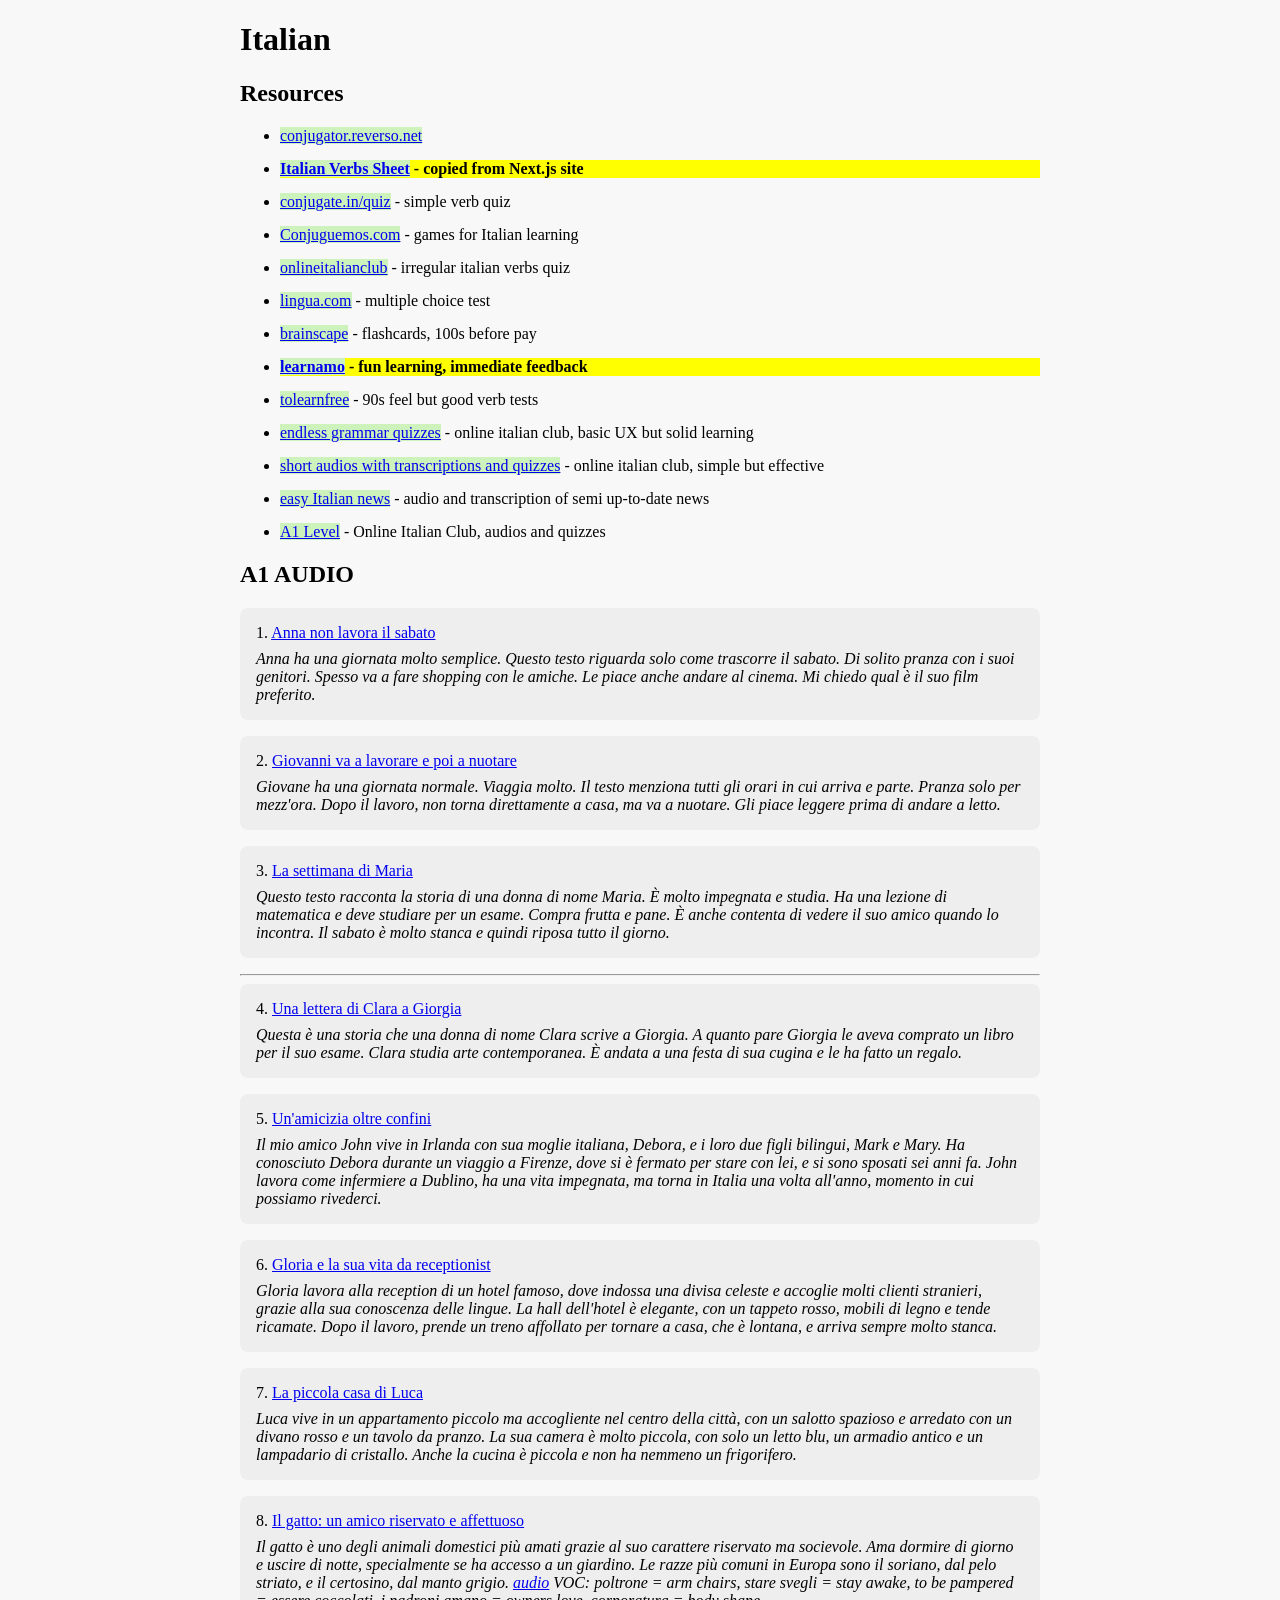
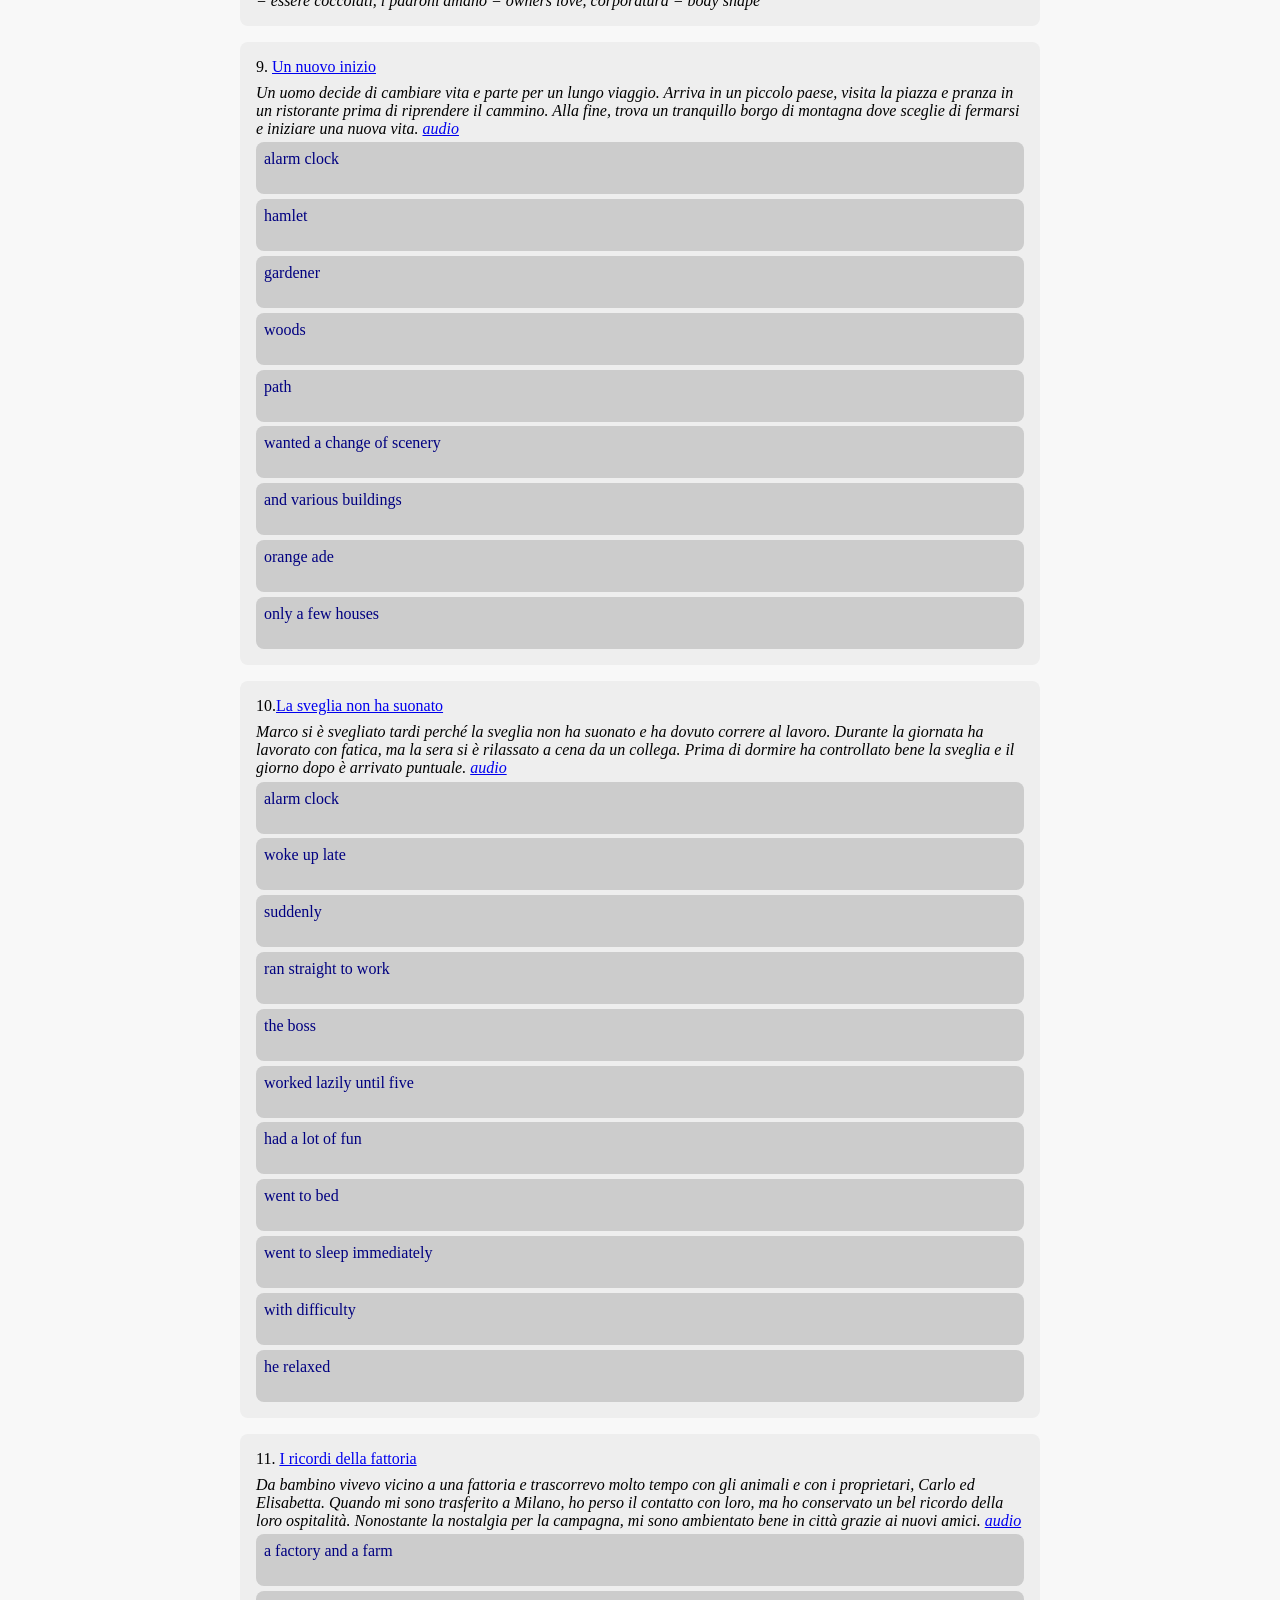
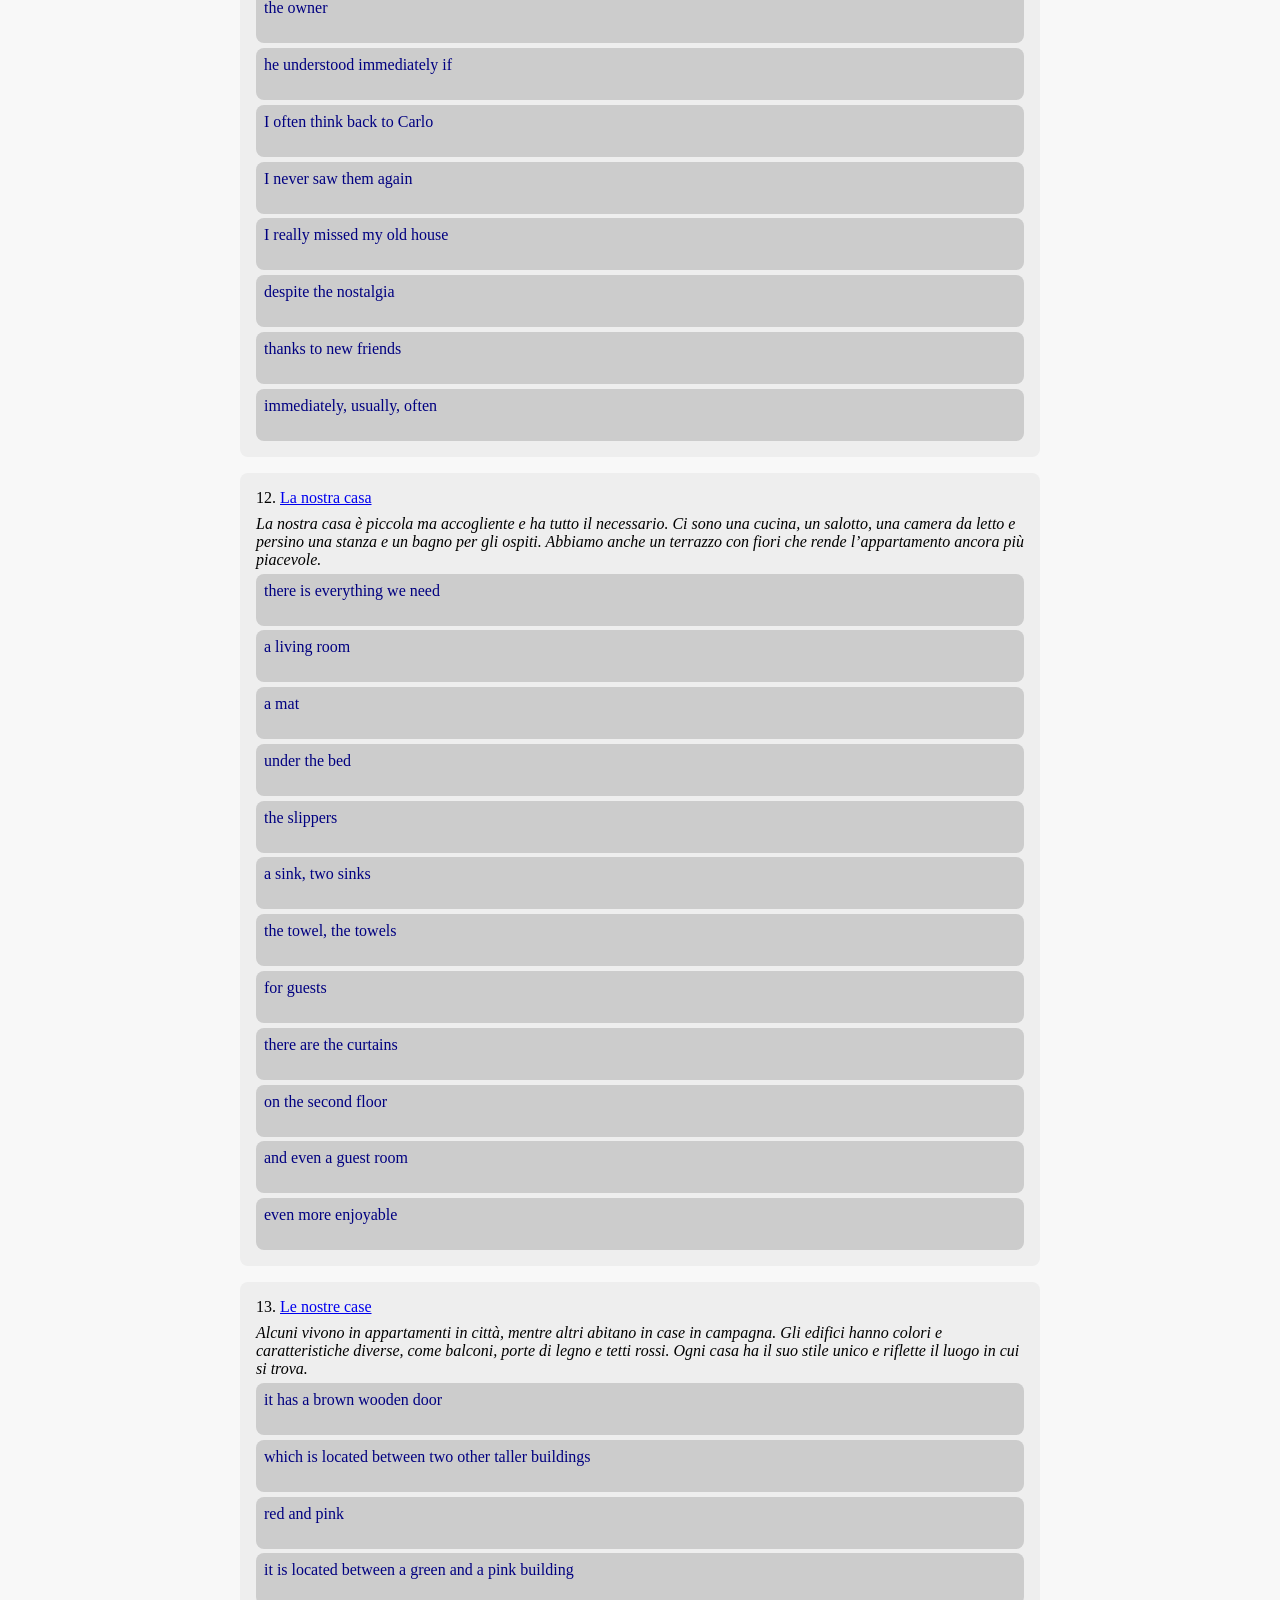
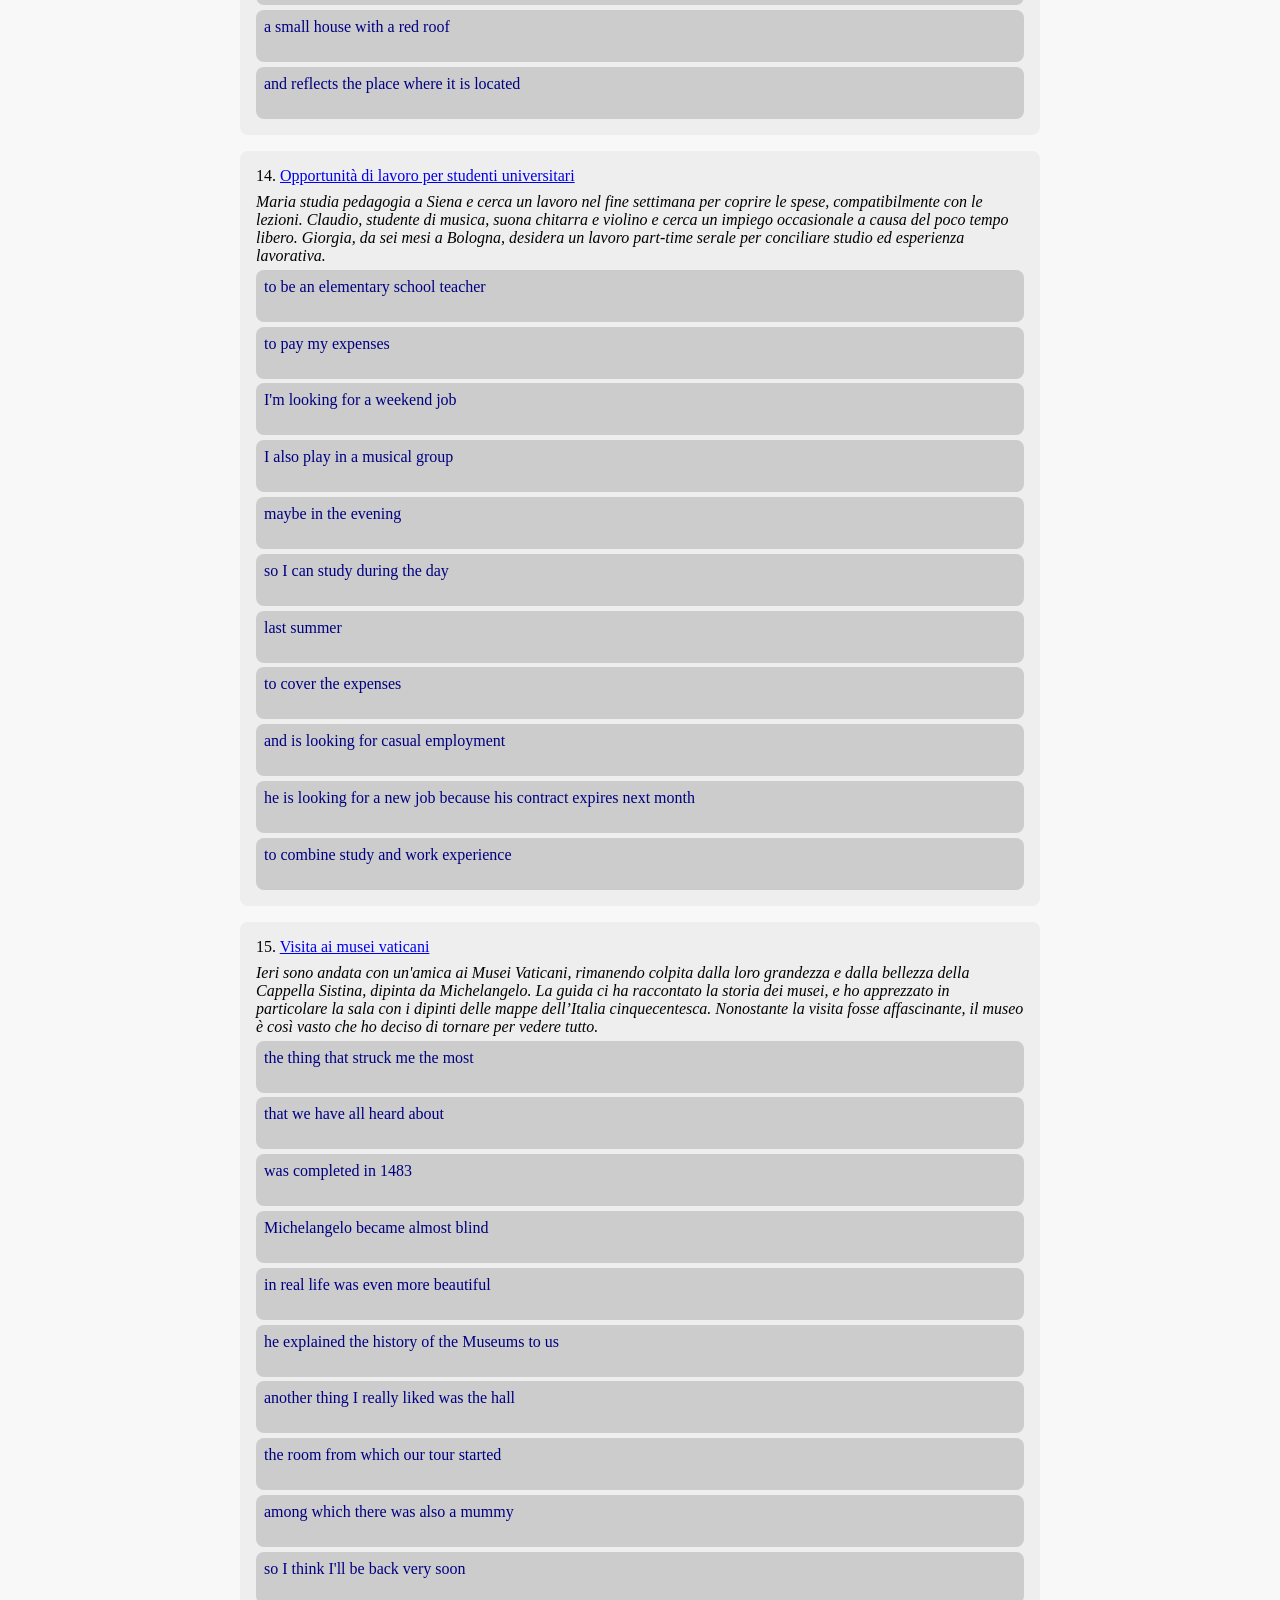
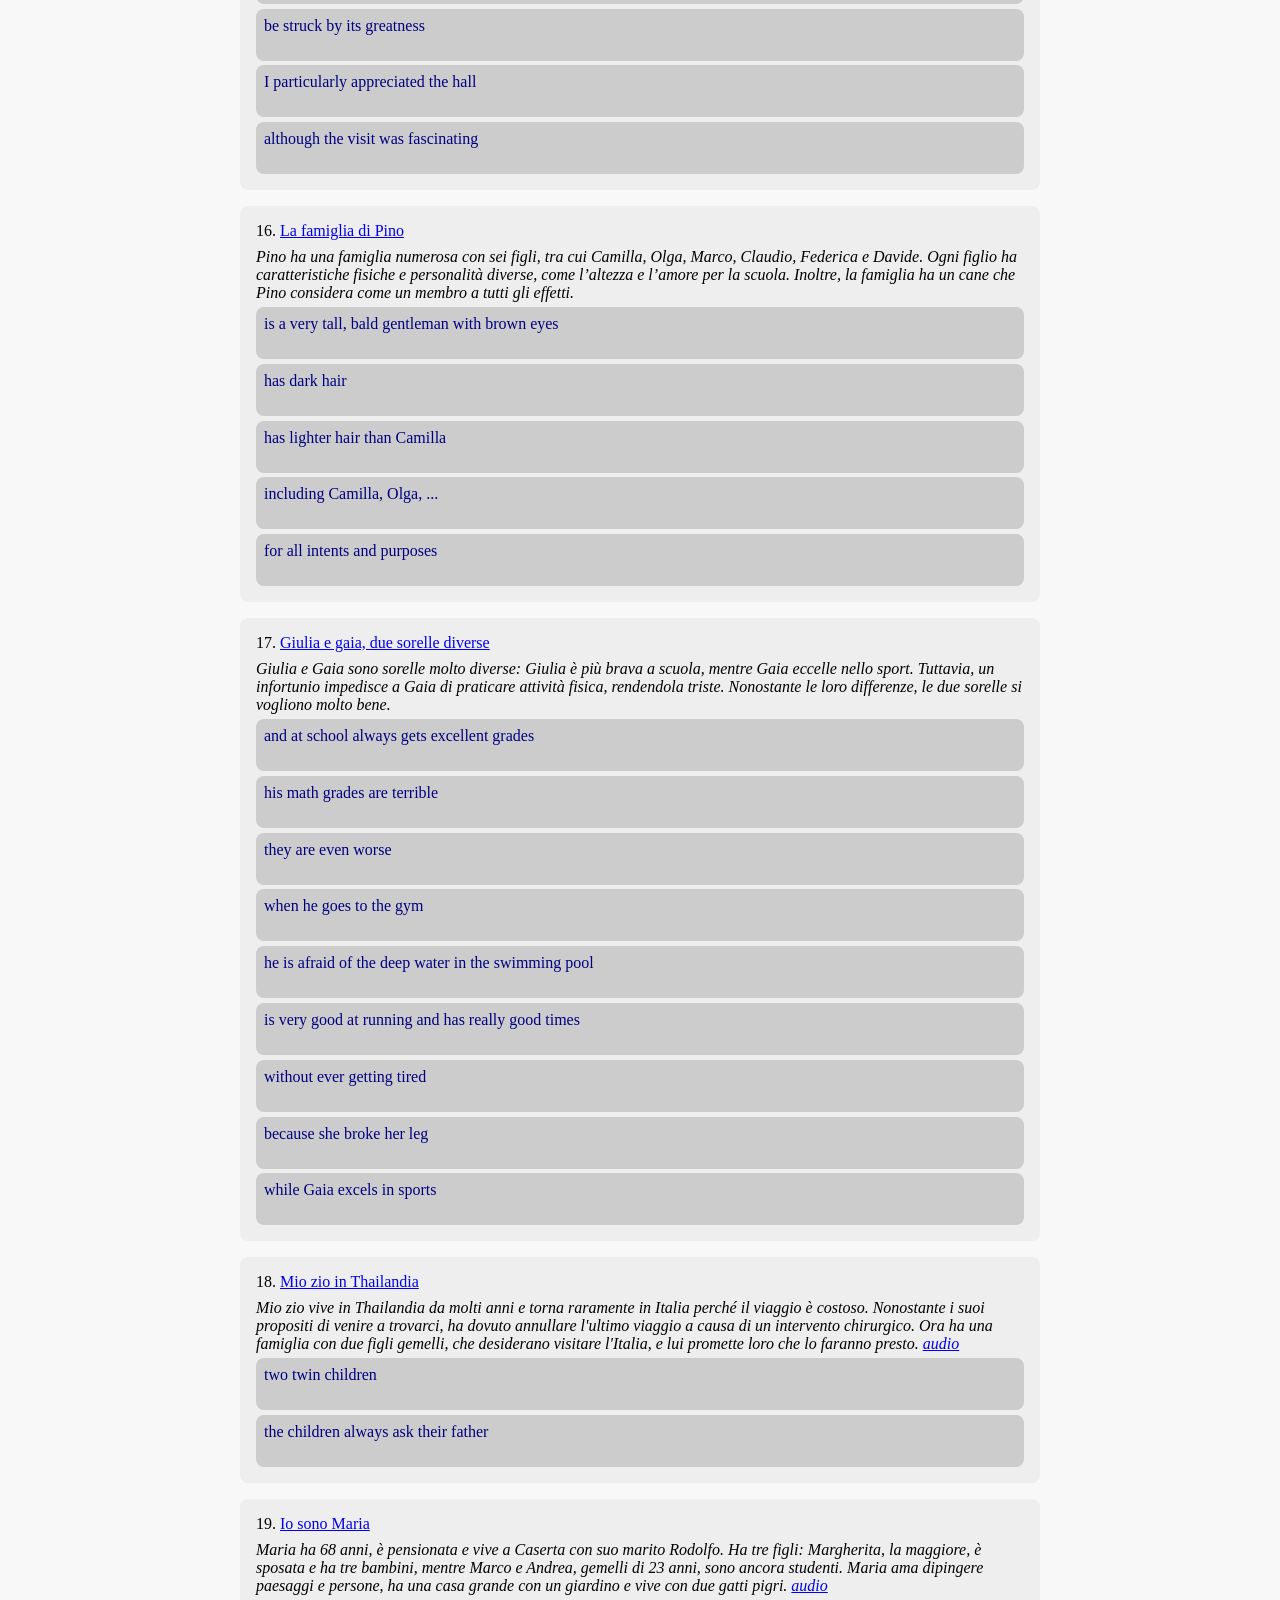
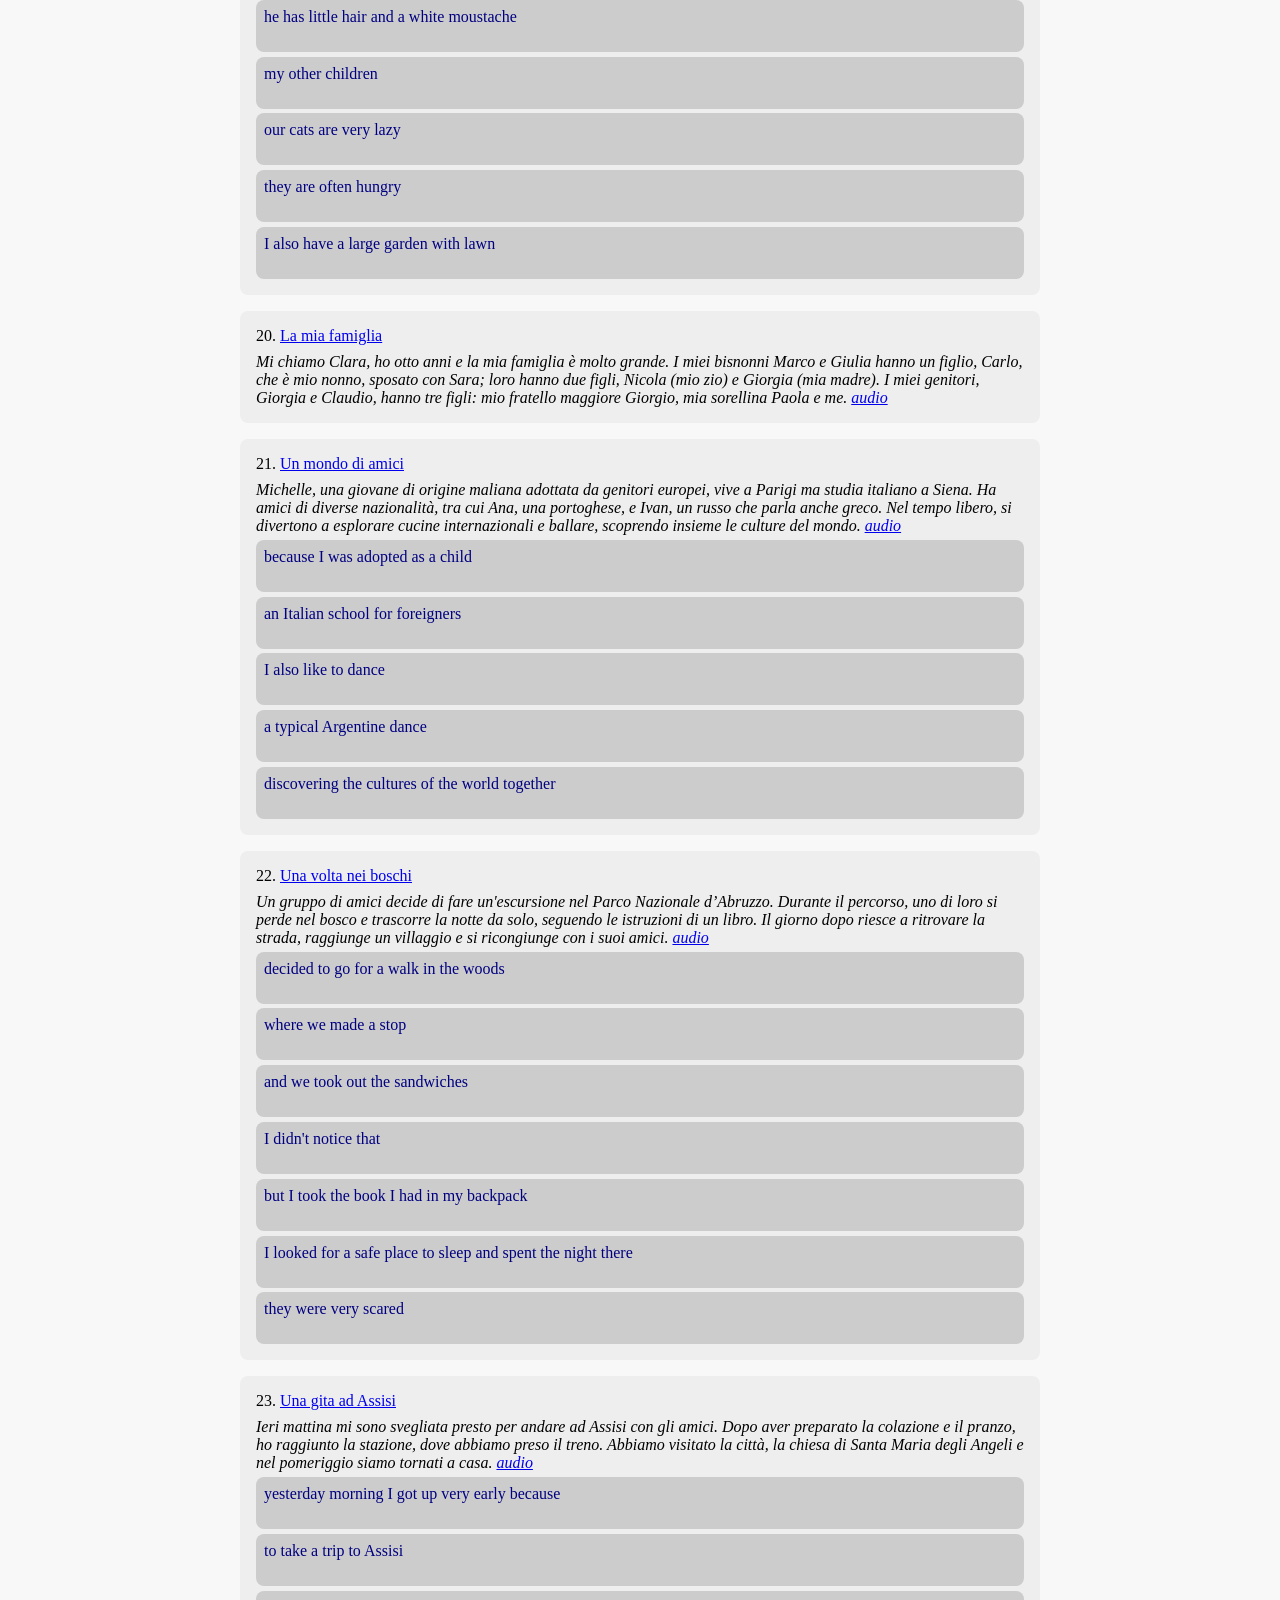
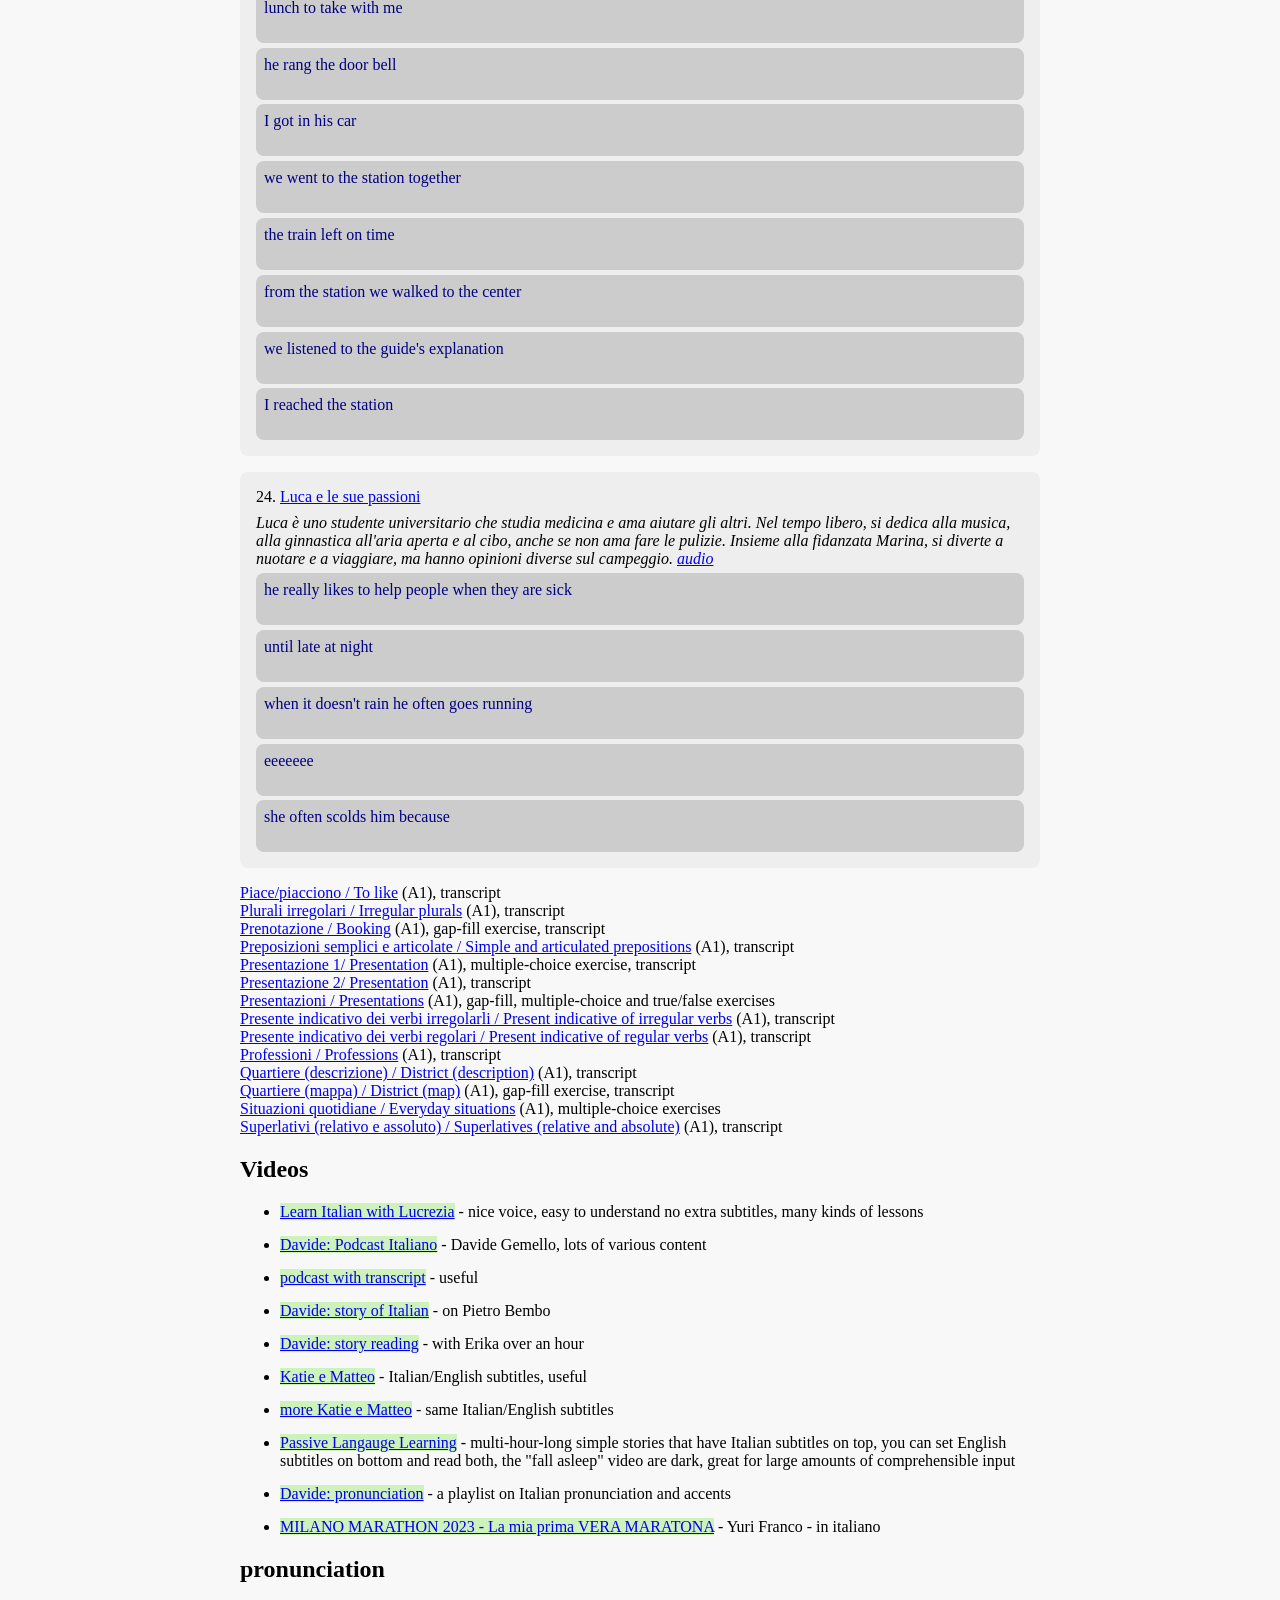
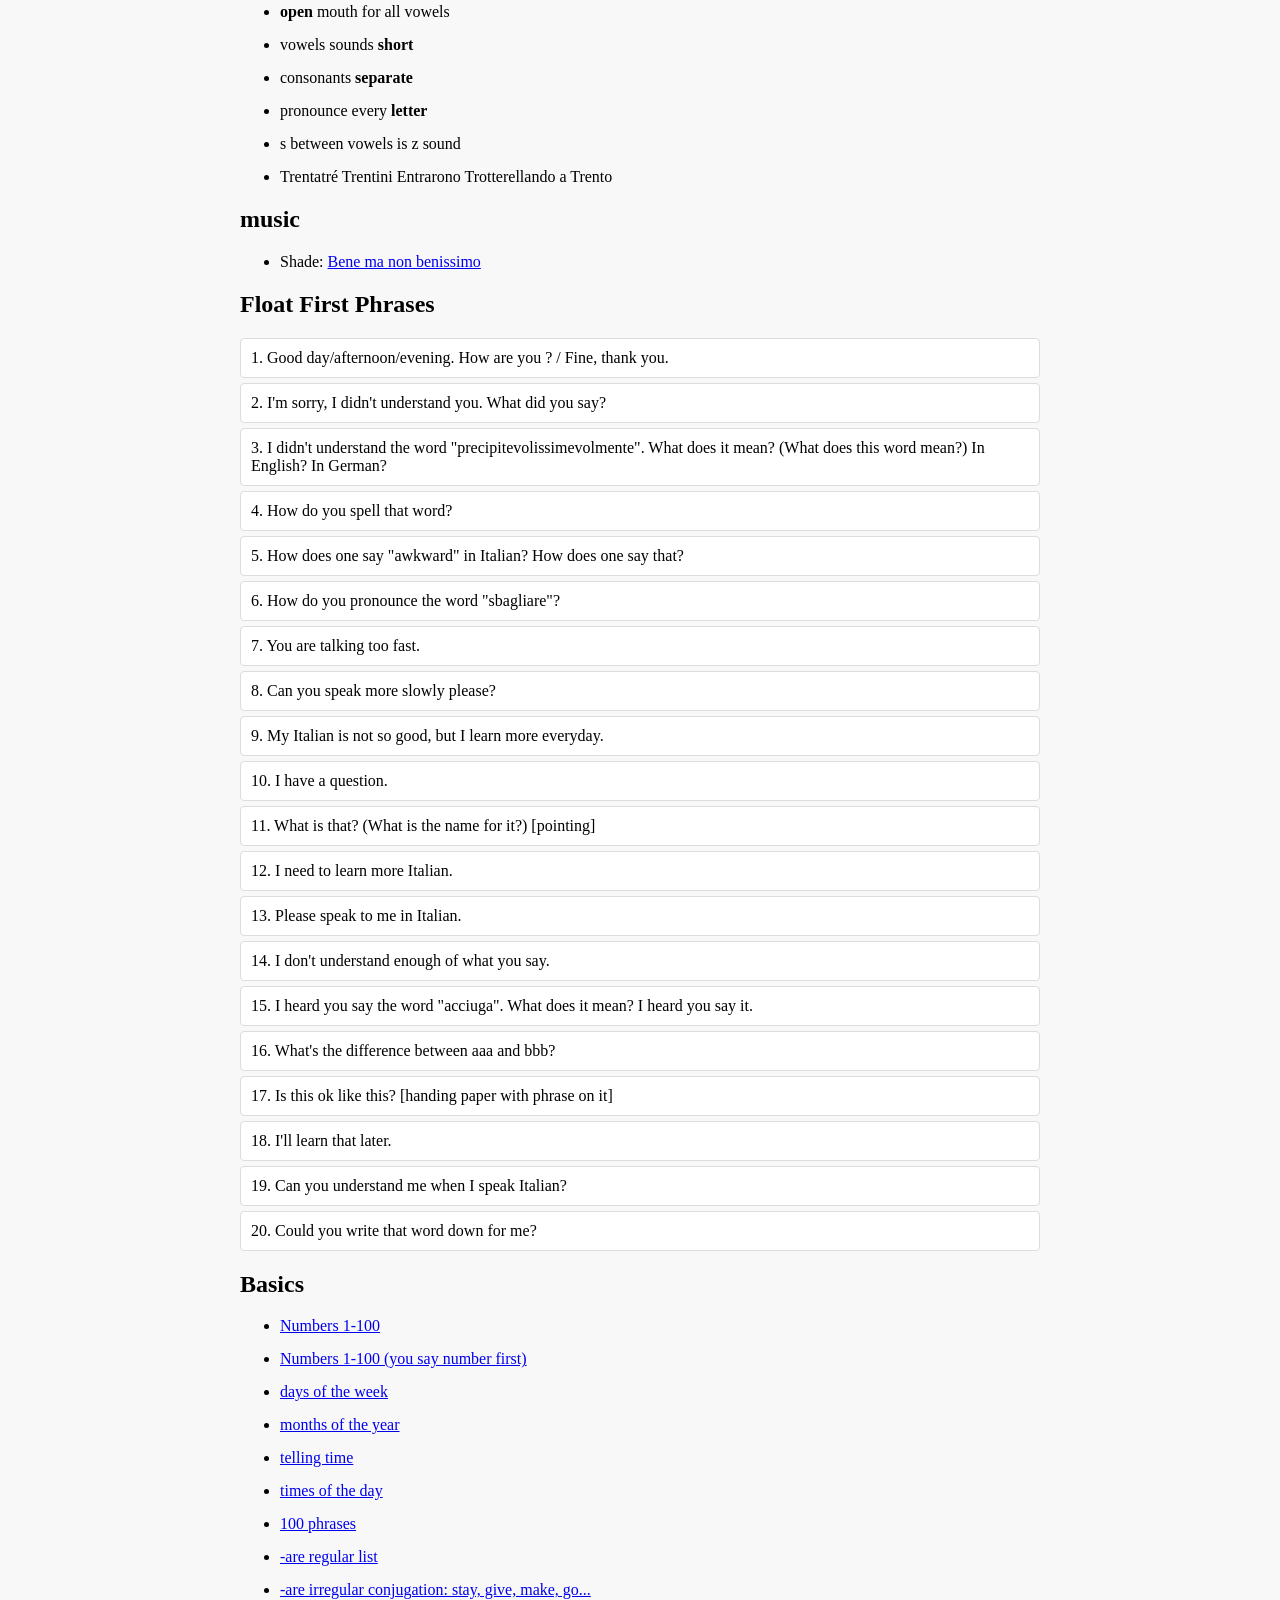
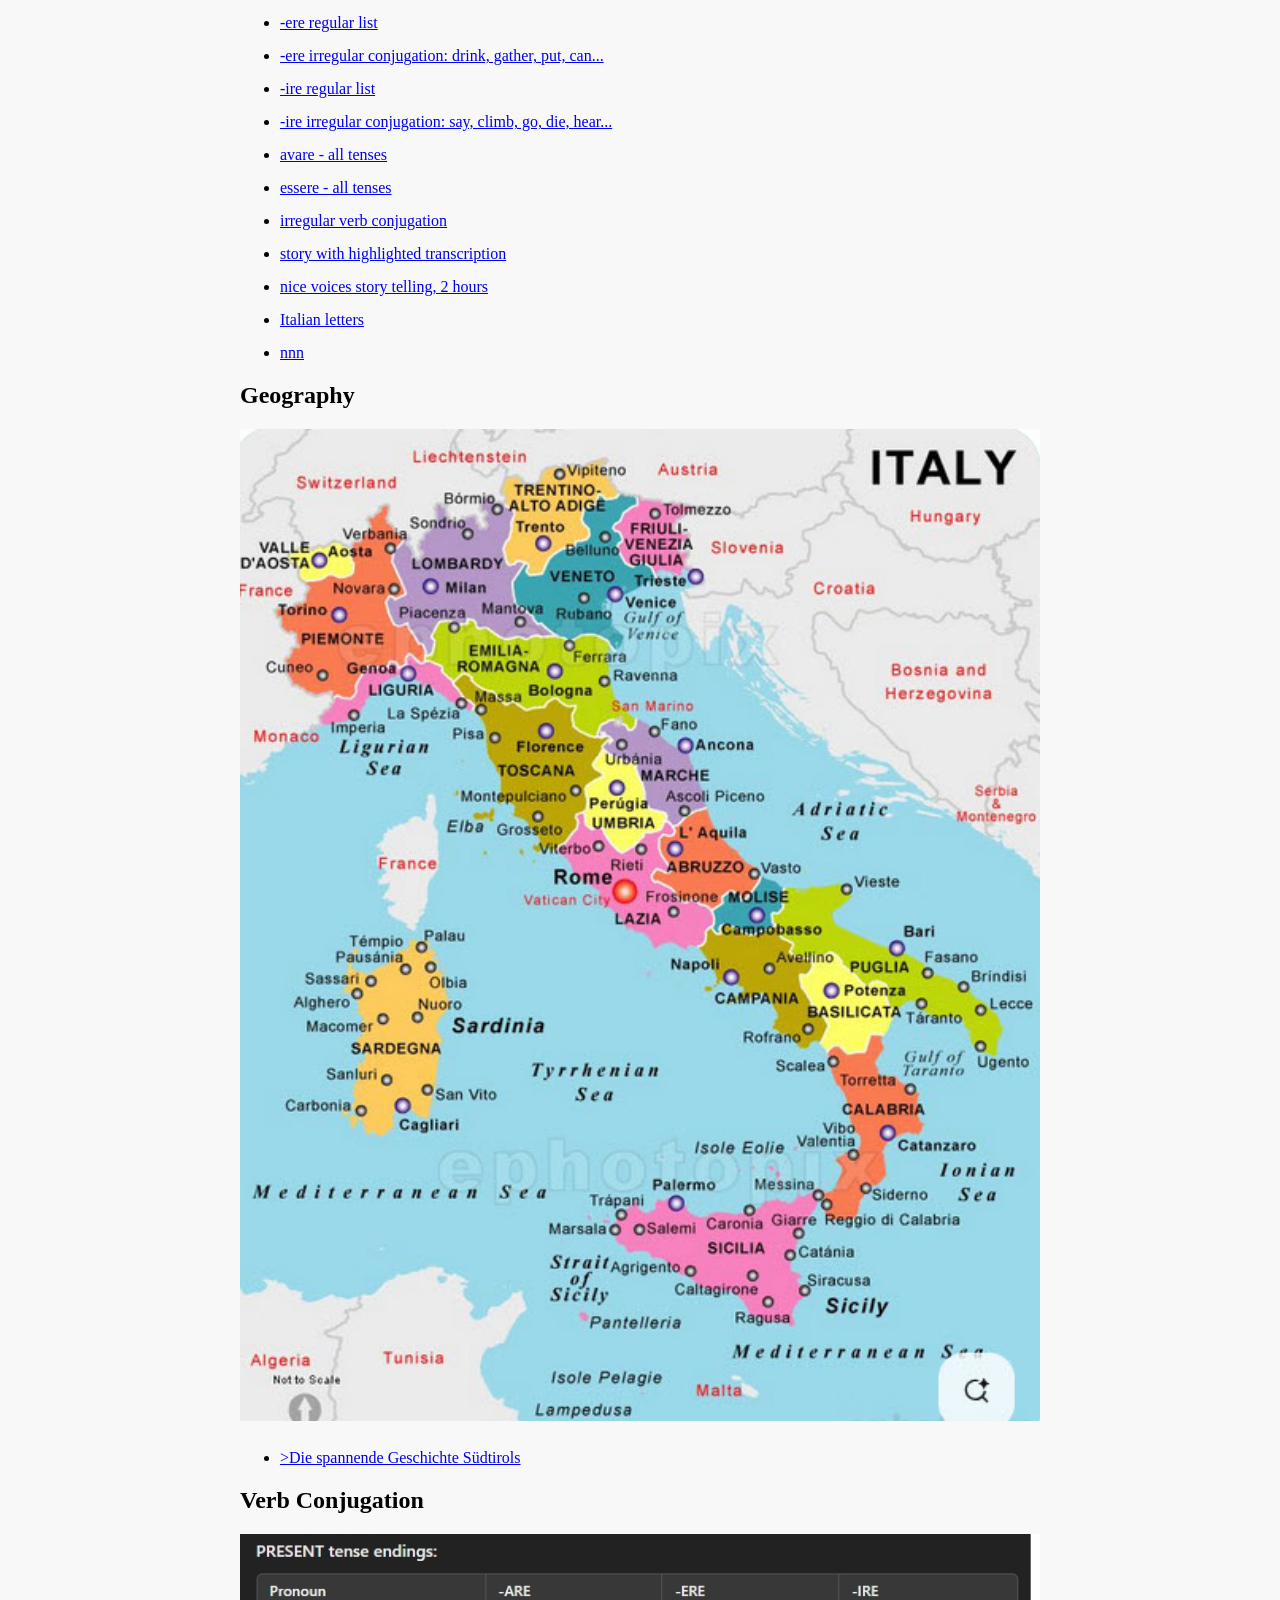
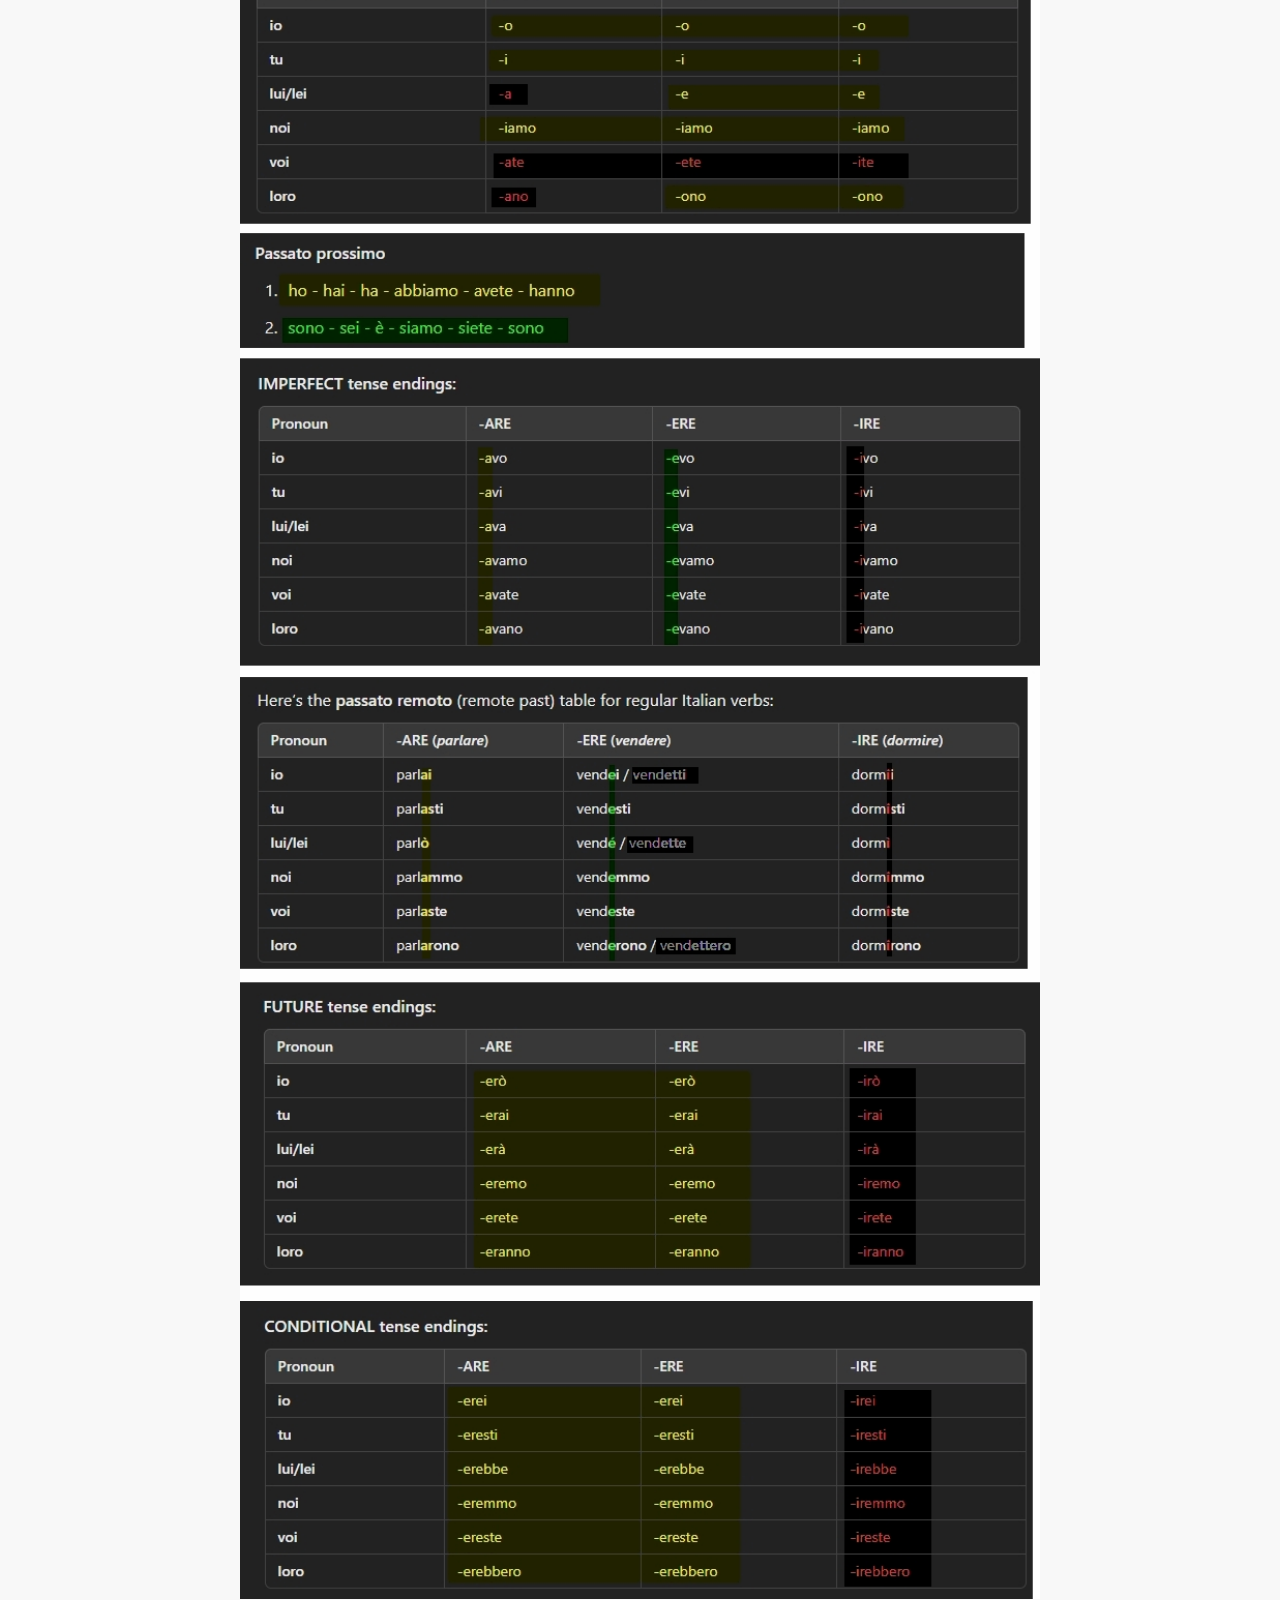
==== index.html @ 5b46cfad "24" ====
﻿<!DOCTYPE html>
<html>

<head>
	<meta name="viewport"
		  content="width=device-width, initial-scale=1">
	<meta charset="UTF-8">
	<title>Italian</title>
	<style>
		body {
			font-family: verdana;
		}

		li {
			margin: 0 0 15px 0;
		}

		ul.pron li {
			font-size: .8rem;
			color: darkgreen;
			margin: 0 0 2px 0;
		}

		img {
			width: 100%;
			margin-bottom: .5rem;
		}

		@media (min-width: 768px) {
			body {
				width: 50rem;
				margin: 0 auto;
				background-color: #f8f8f8;
			}
		}

		.flashcards-container,
		.flashcard {
			user-select: none;
			-webkit-user-select: none;
			-moz-user-select: none;
		}

		.flashcard {
			cursor: pointer;
			border: 1px solid #ddd;
			padding: 10px;
			margin: 5px 0;
			border-radius: 4px;
			background: white;
		}

		.flashcard:hover {
			background-color: #f5f5f5;
		}

		.italian {
			display: none;
			color: green;
			margin-top: 5px;
		}

		.flashcard.active .italian {
			display: block;
		}

		.translate-btn {
			display: block;
			background-color: #4CAF50;
			color: white;
			padding: 5px 10px;
			text-decoration: none;
			border-radius: 4px;
			font-size: 0.8rem;
			margin-top: 8px;
			width: fit-content;
		}

		.translate-btn:hover {
			background-color: #45a049;
		}

		.mainLinks li a {
			background-color: #cef2bb;
		}

		.highlight {
			background-color: yellow;
			font-weight: bold;
		}

		div.audios a {
			margin-bottom: .5rem;
		}

		section.audios div {
			margin-bottom: 1rem;
			background-color: #eee;
			padding: 1rem;
			border-radius: .5rem;
		}

		section.audios div p {
			font-style: italic;
			margin: .5rem 0 0 0;
			padding: 0;
		}

		section.audios div.fc {
			background-color: #ccc;
			margin: .3rem 0 0 0;
			padding: .5rem;
			cursor: pointer;
			user-select: none;

			p {
				margin: 0;
				padding: 0;
				font-style: normal;
			}

			p:first-child {
				color: navy;
			}

			p:last-child {
				visibility: hidden;
			}
		}

		section.audios div.active {
			background-color: #555;
		}

		section.audios div.active {
			p:first-child {
				color: #aaa;
			}

			p:last-child {
				visibility: visible;
				color: yellow;
				font-style: italic;
			}
		}
	</style>
</head>


<body>
	<h1>Italian</h1>



	<h2>Resources</h2>
	<ul class="mainLinks">
		<li><a href="https://conjugator.reverso.net/conjugation-italian.html"
			   target="_blank">conjugator.reverso.net</a></li>
		<li class="highlight"><a href="texts/itnotes.html"
			   target="_blank">Italian Verbs Sheet</a> - copied from Next.js site</li>
		<li><a href="https://conjugate.in/quiz"
			   target="_blank">conjugate.in/quiz</a> - simple verb quiz</li>
		<li><a href="https://conjuguemos.com"
			   target="_blank">Conjuguemos.com</a> - games for Italian learning</li>
		<li><a href="https://onlineitalianclub.com/free_italian_exercises/pres_ind.html"
			   target="_blank">onlineitalianclub</a> - irregular italian verbs quiz</li>
		<li><a href="https://lingua.com/italian/grammar/la-terza-coniugazione-verbi-in-ire/"
			   target="_blank">lingua.com</a> - multiple choice test</li>
		<li><a href="https://www.brainscape.com"
			   target="_blank">brainscape</a> - flashcards, 100s before pay</li>
		<li class="highlight"><a href="https://learnamo.com/"
			   target="_blank">learnamo</a> - fun learning, immediate feedback</li>
		<li><a href="https://italian.tolearnfree.com/free-italian-lessons/free-italian-exercise-28393.php"
			   target="_blank">tolearnfree</a> - 90s feel but good verb tests</li>
		<li><a href="https://onlineitalianclub.com/index-of-free-italian-exercises-and-grammar-lessons/"
			   target="_blank">endless grammar quizzes</a> - online italian club, basic UX but solid learning</li>
		<li><a href="https://onlineitalianclub.com/index-of-italian-listening-comprehension-exercises/"
			   target="_blank">short audios with transcriptions and quizzes</a> - online italian club, simple but
			effective</li>
		<li><a href="https://easyitaliannews.com"
			   target="_blank">easy Italian news</a> - audio and transcription of semi up-to-date news</li>
		<li><a href="https://onlineitalianclub.com/free-italian-exercises-and-resources/online-italian-course-beginner-level-a1/"
			   target="_blank">A1 Level</a> - Online Italian Club, audios and quizzes </li>
	</ul>


	<h2>A1 AUDIO</h2>
	<section class="audios">

		<div>
			1. <a
			   href="https://onlineitalianclub.com/free-italian-exercises-and-resources/online-italian-course-beginner-level-a1/italian-listening-comprehension-exercise-a14/">Anna
				non lavora il sabato</a>
			<p>
				Anna ha una giornata molto semplice. Questo testo riguarda solo come trascorre il sabato. Di solito
				pranza con i suoi genitori. Spesso va a fare shopping con le amiche. Le piace anche andare al cinema. Mi
				chiedo qual è il suo film preferito.
			</p>
		</div>

		<div>
			2. <a
			   href="https://onlineitalianclub.com/free-italian-exercises-and-resources/online-italian-course-beginner-level-a1/italian-listenings-with-transcripts-level-a1-listening-7/">Giovanni
				va a lavorare e poi a nuotare</a>
			<p>
				Giovane ha una giornata normale. Viaggia molto. Il testo menziona tutti gli orari in cui arriva e parte.
				Pranza solo per mezz'ora. Dopo il lavoro, non torna direttamente a casa, ma va a nuotare. Gli piace
				leggere prima di andare a letto.
			</p>
		</div>

		<div>
			3. <a
			   href="https://onlineitalianclub.com/free-italian-exercises-and-resources/online-italian-course-beginner-level-a1/italian-listening-comprehension-exercise-a11/">La
				settimana di Maria</a>
			<p>
				Questo testo racconta la storia di una donna di nome Maria. È molto impegnata e studia. Ha una lezione
				di matematica e deve studiare per un esame. Compra frutta e pane. È anche contenta di vedere il suo
				amico quando lo incontra. Il sabato è molto stanca e quindi riposa tutto il giorno.
			</p>
		</div>

		<hr />

		<div>
			4. <a
			   href="https://onlineitalianclub.com/free-italian-exercises-and-resources/online-italian-course-beginner-level-a1/other-grammar-areas-314-aggettivi-dimostrativi-deittici/"
			   target="_blank"
			   rel="noopener">Una lettera di Clara a Giorgia</a>
			<p>
				Questa è una storia che una donna di nome Clara scrive a Giorgia. A quanto pare Giorgia le aveva
				comprato un libro per il suo esame. Clara studia arte contemporanea. È andata a una festa di sua cugina
				e le ha fatto un regalo.
			</p>
		</div>

		<div>
			5. <a
			   href="https://onlineitalianclub.com/free-italian-exercises-and-resources/online-italian-course-beginner-level-a1/other-grammar-areas-114-gli-aggettivi-possessivi/">Un'amicizia
				oltre confini</a>
			<p>
				Il mio amico John vive in Irlanda con sua moglie italiana, Debora, e i loro due figli bilingui, Mark e
				Mary. Ha conosciuto Debora durante un viaggio a Firenze, dove si è fermato per stare con lei, e si sono
				sposati sei anni fa. John lavora come infermiere a Dublino, ha una vita impegnata, ma torna in Italia
				una volta all'anno, momento in cui possiamo rivederci.
			</p>
		</div>

		<div>
			6. <a
			   href="https://onlineitalianclub.com/free-italian-exercises-and-resources/online-italian-course-beginner-level-a1/other-grammar-areas-214-aggettivi-qualificativi/">Gloria
				e la sua vita da receptionist</a>
			<p>
				Gloria lavora alla reception di un hotel famoso, dove indossa una divisa celeste e accoglie molti
				clienti stranieri, grazie alla sua conoscenza delle lingue. La hall dell'hotel è elegante, con un
				tappeto rosso, mobili di legno e tende ricamate. Dopo il lavoro, prende un treno affollato per tornare a
				casa, che è lontana, e arriva sempre molto stanca.
			</p>
		</div>

		<div>
			7. <a
			   href="https://onlineitalianclub.com/free-italian-exercises-and-resources/online-italian-course-beginner-level-a1/new-free-elementary-level-italian-listening-exercises-18/">La
				piccola casa di Luca</a>
			<p>
				Luca vive in un appartamento piccolo ma accogliente nel centro della città, con un salotto spazioso e
				arredato con un divano rosso e un tavolo da pranzo. La sua camera è molto piccola, con solo un letto
				blu, un armadio antico e un lampadario di cristallo. Anche la cucina è piccola e non ha nemmeno un
				frigorifero.
			</p>
		</div>

		<div>
			8. <a
			   href="https://onlineitalianclub.com/free-italian-exercises-and-resources/online-italian-course-beginner-level-a1/other-grammar-areas-414-articoli-determinativi/">Il
				gatto: un amico riservato e affettuoso</a>
			<p>
				Il gatto è uno degli animali domestici più amati grazie al suo carattere riservato ma socievole. Ama
				dormire di giorno e uscire di notte, specialmente se ha accesso a un giardino. Le razze più comuni in
				Europa sono il soriano, dal pelo striato, e il certosino, dal manto grigio. <a
				   href="audio/008.mp3">audio</a> VOC: poltrone = arm chairs, stare svegli = stay awake, to be pampered
				= essere coccolati, i padroni amano = owners love, corporatura = body shape
			</p>
		</div>

		<div>
			9. <a
			   href="https://onlineitalianclub.com/free-italian-exercises-and-resources/online-italian-course-beginner-level-a1/other-grammar-areas-514-articoli-indeterminativi/">Un
				nuovo inizio</a>
			<p>
				Un uomo decide di cambiare vita e parte per un lungo viaggio. Arriva in un piccolo paese, visita la
				piazza e pranza in un ristorante prima di riprendere il cammino. Alla fine, trova un tranquillo borgo di
				montagna dove sceglie di fermarsi e iniziare una nuova vita. <a href="audio/009.mp3">audio</a>
			</p>
			<div class="fc">
				<p>alarm clock</p>
				<p>la sveglia</p>
			</div>

			<div class="fc">
				<p>hamlet</p>
				<p>borgo</p>
			</div>

			<div class="fc">
				<p>gardener</p>
				<p>giardiniere</p>
			</div>

			<div class="fc">
				<p>woods</p>
				<p>bosco</p>
			</div>

			<div class="fc">
				<p>path</p>
				<p>sentiero</p>
			</div>

			<div class="fc">
				<p>wanted a change of scenery</p>
				<p>voglia di cambiare aria</p>
			</div>

			<div class="fc">
				<p>and various buildings</p>
				<p>e vari palazzi</p>
			</div>

			<div class="fc">
				<p>orange ade</p>
				<p>un’aranciata</p>
			</div>

			<div class="fc">
				<p>only a few houses</p>
				<p>solo poche case</p>
			</div>

		</div>


		<div>
			10.<a
			   href="https://onlineitalianclub.com/free-italian-exercises-and-resources/online-italian-course-beginner-level-a1/other-grammar-areas-614-avverbi-derivati-da-aggettivi-avverbi-in-mente/">La
				sveglia non ha suonato</a>
			<p>
				Marco si è svegliato tardi perché la sveglia non ha suonato e ha dovuto correre al lavoro. Durante la
				giornata ha lavorato con fatica, ma la sera si è rilassato a cena da un collega. Prima di dormire ha
				controllato bene la sveglia e il giorno dopo è arrivato puntuale.
				<a href="audio/010.mp3">audio</a>
			</p>
			<div class="fc">
				<p>alarm clock</p>
				<p>la sveglia</p>
			</div>
			<div class="fc">
				<p>woke up late</p>
				<p>si è svegliato tardi</p>
			</div>
			<div class="fc">
				<p>suddenly</p>
				<p>improvvisamente</p>
			</div>
			<div class="fc">
				<p>ran straight to work</p>
				<p>è corso subito al lavoro</p>
			</div>
			<div class="fc">
				<p>the boss</p>
				<p>il capo</p>
			</div>
			<div class="fc">
				<p>worked lazily until five</p>
				<p>ha lavorato pigramente fino alle cinque</p>
			</div>
			<div class="fc">
				<p>had a lot of fun</p>
				<p>si è molto divertito</p>
			</div>
			<div class="fc">
				<p>went to bed</p>
				<p>si è messo a letto</p>
			</div>
			<div class="fc">
				<p>went to sleep immediately</p>
				<p>si è addormentato subito</p>
			</div>
			<div class="fc">
				<p>with difficulty</p>
				<p>con fatica</p>
			</div>
			<div class="fc">
				<p>he relaxed</p>
				<p>si è rilassato</p>
			</div>
		</div>


		<div>
			11. <a
			   href="https://onlineitalianclub.com/free-italian-exercises-and-resources/online-italian-course-beginner-level-a1/other-grammar-areas-714-avverbi-generici/">I
				ricordi della fattoria</a>
			<p>
				Da bambino vivevo vicino a una fattoria e trascorrevo molto tempo con gli animali e con i proprietari,
				Carlo ed Elisabetta. Quando mi sono trasferito a Milano, ho perso il contatto con loro, ma ho conservato
				un bel ricordo della loro ospitalità. Nonostante la nostalgia per la campagna, mi sono ambientato bene
				in città grazie ai nuovi amici.
				<a href="audio/011.mp3">audio</a>
			</p>
			<div class="fc">
				<p>a factory and a farm</p>
				<p>una fabbrica e una fattoria</p>
			</div>
			<div class="fc">
				<p>the owner</p>
				<p>il proprietario</p>
			</div>
			<div class="fc">
				<p>he understood immediately if</p>
				<p>capiva subito se</p>
			</div>
			<div class="fc">
				<p>I often think back to Carlo</p>
				<p>ripenso spesso a Carlo</p>
			</div>
			<div class="fc">
				<p>I never saw them again</p>
				<p>non li ho più rivisti</p>
			</div>
			<div class="fc">
				<p>I really missed my old house</p>
				<p>mi mancava molto la mia vecchia casa</p>
			</div>
			<div class="fc">
				<p>despite the nostalgia</p>
				<p>nonostante la nostalgia</p>
			</div>
			<div class="fc">
				<p>thanks to new friends</p>
				<p>grazie ai nuovi amici</p>
			</div>
			<div class="fc">
				<p>immediately, usually, often</p>
				<p>subito, solitamente, spesso</p>
			</div>
		</div>


		<div>
			12. <a
			   href="https://onlineitalianclub.com/free-italian-exercises-and-resources/online-italian-course-beginner-level-a1/la-grammatica-ascoltata-a1-1-ce-ci-sono/">La
				nostra casa</a>
			<p>La nostra casa è piccola ma accogliente e ha tutto il necessario. Ci sono una cucina, un salotto, una
				camera da letto e persino una stanza e un bagno per gli ospiti. Abbiamo anche un terrazzo con fiori che
				rende l’appartamento ancora più piacevole.</p>
			<div class="fc">
				<p>there is everything we need</p>
				<p>c’è tutto quello che ci serve</p>
			</div>
			<div class="fc">
				<p>a living room</p>
				<p>un salotto</p>
			</div>
			<div class="fc">
				<p>a mat</p>
				<p>un tappetino</p>
			</div>
			<div class="fc">
				<p>under the bed</p>
				<p>sotto al letto</p>
			</div>
			<div class="fc">
				<p>the slippers</p>
				<p>le ciabatte [chah-BAT-tay]</p>
			</div>
			<div class="fc">
				<p>a sink, two sinks</p>
				<p>un lavandino, due lavandini</p>
			</div>
			<div class="fc">
				<p>the towel, the towels</p>
				<p>l'asciugamano, gli asciugamani</p>
			</div>
			<div class="fc">
				<p>for guests</p>
				<p>per gli ospiti</p>
			</div>
			<div class="fc">
				<p>there are the curtains</p>
				<p>ci sono le tende</p>
			</div>
			<div class="fc">
				<p>on the second floor</p>
				<p>al secondo piano</p>
			</div>
			<div class="fc">
				<p>and even a guest room</p>
				<p>e persino una stanza per gli ospiti</p>
			</div>
			<div class="fc">
				<p>even more enjoyable</p>
				<p>ancora più piacevole</p>
			</div>
		</div>



		<div>
			13. <a
			   href="https://onlineitalianclub.com/free-italian-exercises-and-resources/online-italian-course-beginner-level-a1/new-free-elementary-level-italian-listening-exercises-88/">Le
				nostre case</a>
			<p>Alcuni vivono in appartamenti in città, mentre altri abitano in case in campagna. Gli edifici hanno
				colori e caratteristiche diverse, come balconi, porte di legno e tetti rossi. Ogni casa ha il suo stile
				unico e riflette il luogo in cui si trova.</p>
			<div class="fc">
				<p>it has a brown wooden door</p>
				<p>ha la porta di legno marrone</p>
			</div>
			<div class="fc">
				<p>which is located between two other taller buildings</p>
				<p>che si trova tra altri due edifici più alti</p>
			</div>
			<div class="fc">
				<p>red and pink</p>
				<p>rossa e rosa</p>
			</div>
			<div class="fc">
				<p>it is located between a green and a pink building</p>
				<p>si trova in mezzo ad un palazzo verde e ad uno rosa</p>
			</div>
			<div class="fc">
				<p>a small house with a red roof</p>
				<p>una piccola casa dal tetto rosso</p>
			</div>
			<div class="fc">
				<p>and reflects the place where it is located</p>
				<p>e riflette il luogo in cui si trova</p>
			</div>
		</div>

		<div>
			14. <a
			   href="https://onlineitalianclub.com/free-italian-exercises-and-resources/online-italian-course-beginner-level-a1/new-free-%20 elementary-level-italian-listening-exercises-58/">Opportunità
				di lavoro per studenti universitari</a>
			<p>
				Maria studia pedagogia a Siena e cerca un lavoro nel fine settimana per coprire le spese,
				compatibilmente con le lezioni. Claudio, studente di musica, suona chitarra e violino e cerca un impiego
				occasionale a causa del poco tempo libero. Giorgia, da sei mesi a Bologna, desidera un lavoro part-time
				serale per conciliare studio ed esperienza lavorativa.
			</p>
			<div class="fc">
				<p>to be an elementary school teacher</p>
				<p>fare la maestra alle scuole elementari</p>
			</div>
			<div class="fc">
				<p>to pay my expenses</p>
				<p>per pagarmi le spese</p>
			</div>
			<div class="fc">
				<p>I'm looking for a weekend job</p>
				<p>cerco un lavoro nel fine settimana</p>
			</div>
			<div class="fc">
				<p>I also play in a musical group</p>
				<p>suono anche in un gruppo musicale</p>
			</div>
			<div class="fc">
				<p>maybe in the evening</p>
				<p>magari la sera</p>
			</div>
			<div class="fc">
				<p>so I can study during the day</p>
				<p>così di giorno posso studiare</p>
			</div>
			<div class="fc">
				<p>last summer</p>
				<p>la scorsa estate</p>
			</div>
			<div class="fc">
				<p>to cover the expenses</p>
				<p>per coprire le spese</p>
			</div>
			<div class="fc">
				<p>and is looking for casual employment</p>
				<p>e cerca un impiego occasionale</p>
			</div>
			<div class="fc">
				<p>he is looking for a new job because his contract expires next month</p>
				<p>sta cercando un nuovo impiego perché il suo contratto scade il mese prossimo</p>
			</div>
			<div class="fc">
				<p>to combine study and work experience</p>
				<p>per conciliare studio ed esperienza lavorativa</p>
			</div>
		</div>

		<div>
			15. <a
			   href="https://onlineitalianclub.com/free-italian-exercises-and-resources/online-italian-course-beginner-level-a1/other-grammar-areas-1114-che-o-cui/">Visita
				ai musei vaticani</a>
			<p>Ieri sono andata con un'amica ai Musei Vaticani, rimanendo colpita dalla loro grandezza e dalla bellezza
				della Cappella Sistina, dipinta da Michelangelo. La guida ci ha raccontato la storia dei musei, e ho
				apprezzato in particolare la sala con i dipinti delle mappe dell’Italia cinquecentesca. Nonostante la
				visita fosse affascinante, il museo è così vasto che ho deciso di tornare per vedere tutto.</p>
			<div class="fc">
				<p>the thing that struck me the most</p>
				<p>la cosa che mi ha colpito di più</p>
			</div>
			<div class="fc">
				<p>that we have all heard about</p>
				<p>di cui tutti abbiamo sentito parlare</p>
			</div>
			<div class="fc">
				<p>was completed in 1483</p>
				<p>è stata ultimata nel 1483</p>
			</div>
			<div class="fc">
				<p>Michelangelo became almost blind</p>
				<p>Michelangelo è diventato quasi cieco</p>
			</div>
			<div class="fc">
				<p>in real life was even more beautiful</p>
				<p>dal vivo era ancora più bella</p>
			</div>
			<div class="fc">
				<p>he explained the history of the Museums to us</p>
				<p>ci ha spiegato la storia dei Musei</p>
			</div>
			<div class="fc">
				<p>another thing I really liked was the hall</p>
				<p>un’altra cosa che mi è piaciuta molto è stata la sala</p>
			</div>
			<div class="fc">
				<p>the room from which our tour started</p>
				<p>La sala da cui è partito il nostro giro</p>
			</div>
			<div class="fc">
				<p>among which there was also a mummy</p>
				<p>tra cui c’era anche una mummia</p>
			</div>
			<div class="fc">
				<p>so I think I'll be back very soon</p>
				<p>per cui credo che tornerò molto presto</p>
			</div>
			<div class="fc">
				<p>be struck by its greatness</p>
				<p>rimanere colpito dalla sua grandezza</p>
			</div>
			<div class="fc">
				<p>I particularly appreciated the hall</p>
				<p>ho apprezzato in particolare la sala</p>
			</div>
			<div class="fc">
				<p>although the visit was fascinating</p>
				<p>nonostante lavisita fosse affascinante</p>
			</div>
		</div>


		<div>
			16. <a
			   href="https://onlineitalianclub.com/free-italian-exercises-and-resources/online-italian-course-beginner-level-a1/other-grammar-areas-814-comparativi-maggioranza-minoranza-uguaglianza/">La
				famiglia di Pino</a>
			<p>Pino ha una famiglia numerosa con sei figli, tra cui Camilla, Olga, Marco, Claudio, Federica e Davide.
				Ogni figlio ha caratteristiche fisiche e personalità diverse, come l’altezza e l’amore per la scuola.
				Inoltre, la famiglia ha un cane che Pino considera come un membro a tutti gli effetti.</p>
			<div class="fc">
				<p>is a very tall, bald gentleman with brown eyes</p>
				<p>è un signore molto alto, calvo e con gli occhi marroni</p>
			</div>
			<div class="fc">
				<p>has dark hair</p>
				<p>ha i capelli scuri</p>
			</div>
			<div class="fc">
				<p>has lighter hair than Camilla</p>
				<p>ha i capelli più chiari di Camilla</p>
			</div>
			<div class="fc">
				<p>including Camilla, Olga, ...</p>
				<p>tra cui Camilla, Olga, ...</p>
			</div>
			<div class="fc">
				<p>for all intents and purposes</p>
				<p>a tutti gli effetti</p>
			</div>
		</div>

		<div>
			17. <a
			   href="https://onlineitalianclub.com/free-italian-exercises-and-resources/online-italian-course-beginner-level-a1/other-grammar-areas-1014-comparativi-e-superlativi-irregolari/">Giulia
				e gaia, due sorelle diverse</a>
			<p>Giulia e Gaia sono sorelle molto diverse: Giulia è più brava a scuola, mentre Gaia eccelle nello sport.
				Tuttavia, un infortunio impedisce a Gaia di praticare attività fisica, rendendola triste. Nonostante le
				loro differenze, le due sorelle si vogliono molto bene.</p>
			<div class="fc">
				<p>and at school always gets excellent grades</p>
				<p>e a scuola prende sempre voti ottimi</p>
			</div>
			<div class="fc">
				<p>his math grades are terrible</p>
				<p>suoi voti in matematica sono pessimi</p>
			</div>
			<div class="fc">
				<p>they are even worse</p>
				<p>sono addirittura peggio</p>
			</div>
			<div class="fc">
				<p>when he goes to the gym</p>
				<p>quando va in palestra</p>
			</div>
			<div class="fc">
				<p>he is afraid of the deep water in the swimming pool</p>
				<p>ha paura dell’acqua alta della piscina</p>
			</div>
			<div class="fc">
				<p>is very good at running and has really good times</p>
				<p>è molto brava nella corsa e fa dei tempi davvero ottimi</p>
			</div>
			<div class="fc">
				<p>without ever getting tired</p>
				<p>senza stancarsi mai</p>
			</div>
			<div class="fc">
				<p>because she broke her leg</p>
				<p>perché si è rotta una gamba</p>
			</div>
			<div class="fc">
				<p>while Gaia excels in sports</p>
				<p>mentre Gaia eccelle nello sport</p>
			</div>
		</div>


		<div>
			18. <a
			   href="https://onlineitalianclub.com/free-italian-exercises-and-resources/online-italian-course-beginner-level-a1/other-grammar-areas-1214-discorso-indiretto/">Mio
				zio in Thailandia</a>
			<p>Mio zio vive in Thailandia da molti anni e torna raramente in Italia perché il viaggio è costoso.
				Nonostante i suoi propositi di venire a trovarci, ha dovuto annullare l'ultimo viaggio a causa di un
				intervento chirurgico. Ora ha una famiglia con due figli gemelli, che desiderano visitare l'Italia, e
				lui promette loro che lo faranno presto. <a href="audio/018.mp3"
				   target="_blank">audio</a></p>
			<div class="fc">
				<p>two twin children</p>
				<p>due figli gemelli</p>
			</div>
			<div class="fc">
				<p>the children always ask their father</p>
				<p>I bambini chiedono sempre al padre</p>
			</div>
		</div>

		<div>
			19. <a
			   href="https://onlineitalianclub.com/free-italian-exercises-and-resources/online-italian-course-beginner-level-a1/la-grammatica-ascoltata-a1-4-essere-e-avere/">Io
				sono Maria</a>
			<p>Maria ha 68 anni, è pensionata e vive a Caserta con suo marito Rodolfo. Ha tre figli: Margherita, la
				maggiore, è sposata e ha tre bambini, mentre Marco e Andrea, gemelli di 23 anni, sono ancora studenti.
				Maria ama dipingere paesaggi e persone, ha una casa grande con un giardino e vive con due gatti pigri.
				<a href="audio/019.mp3">audio</a>
			</p>
			<div class="fc">
				<p>he has little hair and a white moustache</p>
				<p>ha pochi capelli e ha i baffi bianchi</p>
			</div>
			<div class="fc">
				<p>my other children</p>
				<p>gli altri miei figli</p>
			</div>
			<div class="fc">
				<p>our cats are very lazy</p>
				<p>i nostri gatti sono molto pigri</p>
			</div>
			<div class="fc">
				<p>they are often hungry</p>
				<p>sono spesso affamati</p>
			</div>
			<div class="fc">
				<p>I also have a large garden with lawn</p>
				<p>ho anche un grande giardino con il prato</p>
			</div>
		</div>

		<div>
			20. <a
			   href="https://onlineitalianclub.com/free-italian-exercises-and-resources/online-italian-course-beginner-level-a1/italian-listening-comprehension-exercise-a15/">La
				mia famiglia</a>
			<p>Mi chiamo Clara, ho otto anni e la mia famiglia è molto grande. I miei bisnonni Marco e Giulia hanno un
				figlio, Carlo, che è mio nonno, sposato con Sara; loro hanno due figli, Nicola (mio zio) e Giorgia (mia
				madre). I miei genitori, Giorgia e Claudio, hanno tre figli: mio fratello maggiore Giorgio, mia
				sorellina Paola e me. <a href="audio/020.mp3">audio</a></p>
		</div>

		<div>
			21. <a
			   href="https://onlineitalianclub.com/free-italian-exercises-and-resources/online-italian-course-beginner-level-a1/italian-listenings-with-transcripts-level-a1-listening-3/">Un
				mondo di amici</a>
			<p>
				Michelle, una giovane di origine maliana adottata da genitori europei, vive a Parigi ma studia italiano
				a Siena. Ha amici di diverse nazionalità, tra cui Ana, una portoghese, e Ivan, un russo che parla anche
				greco. Nel tempo libero, si divertono a esplorare cucine internazionali e ballare, scoprendo insieme le
				culture del mondo.
				<a href="audio/021.mp3">audio</a>
			</p>
			<div class="fc">
				<p>because I was adopted as a child</p>
				<p>perché sono stata adottata da piccola</p>
			</div>
			<div class="fc">
				<p>an Italian school for foreigners</p>
				<p>una scuola di italiano per stranieri</p>
			</div>
			<div class="fc">
				<p>I also like to dance</p>
				<p>a me piace anche ballare</p>
			</div>
			<div class="fc">
				<p>a typical Argentine dance</p>
				<p>un tipico ballo argentino</p>
			</div>
			<div class="fc">
				<p>discovering the cultures of the world together</p>
				<p>scoprendo insieme le culture del mondo</p>
			</div>

		</div>

		<div>
			22. <a
			   href="https://onlineitalianclub.com/free-italian-exercises-and-resources/online-italian-course-beginner-level-a1/la-grammatica-ascoltata-a1-7-passato-prossimo-dei-verbi-irregolari/">Una
				volta nei boschi</a>
			<p>Un gruppo di amici decide di fare un'escursione nel Parco Nazionale d’Abruzzo. Durante il percorso, uno
				di loro si perde nel bosco e trascorre la notte da solo, seguendo le istruzioni di un libro. Il giorno
				dopo riesce a ritrovare la strada, raggiunge un villaggio e si ricongiunge con i suoi amici. <a
				   href="audio/022.mp3">audio</a></p>
			<div class="fc">
				<p>decided to go for a walk in the woods</p>
				<p>deciso di andare a fare una passeggiata nei boschi</p>
			</div>
			<div class="fc">
				<p>where we made a stop</p>
				<p>dove abbiamo fatto una sosta</p>
			</div>
			<div class="fc">
				<p>and we took out the sandwiches</p>
				<p>e abbiamo tirato fuori i panini</p>
			</div>
			<div class="fc">
				<p>I didn't notice that</p>
				<p>non mi sono accorto che</p>
			</div>
			<div class="fc">
				<p>but I took the book I had in my backpack</p>
				<p>ma ho preso il libro che avevo nello zaino</p>
			</div>
			<div class="fc">
				<p>I looked for a safe place to sleep and spent the night there</p>
				<p>ho cercato un posto sicuro dove dormire e ho trascorso lì la notte</p>
			</div>
			<div class="fc">
				<p>they were very scared</p>
				<p>loro si erano molto spaventati</p>
			</div>
		</div>

		<div>
			23. <a
			   href="https://onlineitalianclub.com/free-italian-exercises-and-resources/online-italian-course-beginner-level-a1/la-grammatica-ascoltata-a1-6-passato-prossimo-dei-verbi-regolari/">Una
				gita ad Assisi</a>
			<p>
				Ieri mattina mi sono svegliata presto per andare ad Assisi con gli amici. Dopo aver preparato la
				colazione e il pranzo, ho raggiunto la stazione, dove abbiamo preso il treno. Abbiamo visitato la città,
				la chiesa di Santa Maria degli Angeli e nel pomeriggio siamo tornati a casa.
				<a href="audio/023.mp3"
				   target="_blank">audio</a>
			</p>
			<div class="fc">
				<p>yesterday morning I got up very early because</p>
				<p>ieri mattina mi sono alzata molto presto perché</p>
			</div>
			<div class="fc">
				<p>to take a trip to Assisi</p>
				<p>a fare una gita ad Assisi</p>
			</div>
			<div class="fc">
				<p>lunch to take with me</p>
				<p>il pranzo da portare via</p>
			</div>
			<div class="fc">
				<p>he rang the door bell</p>
				<p>ha suonato il campanello</p>
			</div>
			<div class="fc">
				<p>I got in his car</p>
				<p>sono salita sulla sua macchina</p>
			</div>
			<div class="fc">
				<p>we went to the station together</p>
				<p>insieme siamo andati alla stazione</p>
			</div>
			<div class="fc">
				<p>the train left on time</p>
				<p>il treno è partito in orario</p>
			</div>
			<div class="fc">
				<p>from the station we walked to the center</p>
				<p>dalla stazione abbiamo camminato fino al centro </p>
			</div>
			<div class="fc">
				<p>we listened to the guide's explanation</p>
				<p>abbiamo ascoltato la spiegazione della guida</p>
			</div>
			<div class="fc">
				<p>I reached the station</p>
				<p>ho raggiunto la stazione</p>
			</div>
		</div>

			<div>
				24. <a href="https://onlineitalianclub.com/free-italian-exercises-and-resources/online-italian-course-beginner-level-a1/italian-listenings-with-transcripts-level-a1-listening-2/">Luca e le sue passioni</a>
				<p>
					Luca è uno studente universitario che studia medicina e ama aiutare gli altri. Nel tempo libero, si dedica alla musica, alla ginnastica all'aria aperta e al cibo, anche se non ama fare le pulizie. Insieme alla fidanzata Marina, si diverte a nuotare e a viaggiare, ma hanno opinioni diverse sul campeggio.
					<a href="audio/024.mp3">audio</a>
				</p>
				<div class="fc">
					<p>he really likes to help people when they are sick</p>
					<p>gli piace molto aiutare le persone quando stanno male</p>
				</div>
				<div class="fc">
					<p>until late at night</p>
					<p>fino a tarda notte</p>
				</div>
				<div class="fc">
					<p>when it doesn't rain he often goes running</p>
					<p>quando non piove va spesso a correre</p>
				</div>
				<div class="fc">
					<p>eeeeeee</p>
					<p>lui spesso lo rimprovera perché </p>
				</div>
				<div class="fc">
					<p>she often scolds him because</p>
					<p>lei spesso lo rimprovera perché</p>
				</div>
			</div>

		<a href="https://onlineitalianclub.com/free-italian-exercises-and-resources/online-italian-course-beginner-level-a1/la-grammatica-ascoltata-a1-5-piacepiacciono/"
		   target="_blank"
		   rel="noopener">Piace/piacciono / To like</a> (A1), transcript<br>

		<a
		   href="https://onlineitalianclub.com/free-italian-exercises-and-resources/online-italian-course-beginner-level-a1/other-grammar-areas-1414-plurali-irregolari/">Plurali
			irregolari / Irregular plurals</a> (A1), transcript<br>

		<a
		   href="https://onlineitalianclub.com/free-italian-exercises-and-resources/online-italian-course-beginner-level-a1/new-free-elementary-level-italian-listening-exercises-38/">Prenotazione
			/ Booking</a>&nbsp;(A1), gap-fill exercise, transcript<br>

		<a href="https://onlineitalianclub.com/free-italian-exercises-and-resources/online-italian-course-beginner-level-a1/other-grammar-areas-1314-preposizioni-semplici-e-articolate/"
		   target="_blank"
		   rel="noopener">Preposizioni semplici e articolate / Simple and articulated prepositions</a> (A1),
		transcript<br>

		<a
		   href="https://onlineitalianclub.com/free-italian-exercises-and-resources/online-italian-course-beginner-level-a1/new-free-elementary-level-italian-listening-exercises-48/">Presentazione
			1/ Presentation</a> (A1), multiple-choice exercise, transcript<br>

		<a
		   href="https://onlineitalianclub.com/free-italian-exercises-and-resources/online-italian-course-beginner-level-a1/italian-listenings-with-transcripts-level-a1-listening-1/">Presentazione
			2/ Presentation</a> (A1), transcript<br>

		<a href="https://onlineitalianclub.com/presentazioni-esercizi-di-ascolto-a1/">Presentazioni / Presentations</a>
		(A1), gap-fill, multiple-choice and true/false exercises<br>

		<a href="https://onlineitalianclub.com/free-italian-exercises-and-resources/online-italian-course-beginner-level-a1/la-grammatica-ascoltata-a1-3-presente-indicativo-dei-verbi-irregolarli/"
		   target="_blank"
		   rel="noopener">Presente indicativo dei verbi irregolarli / Present indicative of irregular verbs</a> (A1),
		transcript<br>

		<a href="https://onlineitalianclub.com/free-italian-exercises-and-resources/online-italian-course-beginner-level-a1/la-grammatica-ascoltata-a1-2-presente-indicativo-dei-verbi-regolari/"
		   target="_blank"
		   rel="noopener">Presente indicativo dei verbi regolari / Present indicative of regular verbs</a> (A1),
		transcript<br>

		<a
		   href="https://onlineitalianclub.com/free-italian-exercises-and-resources/online-italian-course-beginner-level-a1/italian-listenings-with-transcripts-level-a1-listening-6/">Professioni
			/ Professions</a> (A1), transcript<br>

		<a
		   href="https://onlineitalianclub.com/free-italian-exercises-and-resources/online-italian-course-beginner-level-a1/italian-listenings-with-transcripts-level-a1-listening-4/">Quartiere
			(descrizione) / District (description)</a> (A1), transcript<br>

		<a
		   href="https://onlineitalianclub.com/free-italian-exercises-and-resources/online-italian-course-beginner-level-a1/italian-listening-comprehension-exercise-a13/">Quartiere
			(mappa) / District (map)</a> (A1), gap-fill exercise, transcript<br>

		<a href="https://onlineitalianclub.com/situazioni-quotidiane/">Situazioni quotidiane / Everyday situations</a>
		(A1), multiple-choice exercises<br>

		<a
		   href="https://onlineitalianclub.com/free-italian-exercises-and-resources/online-italian-course-beginner-level-a1/other-grammar-areas-914-superlativi-relativo-e-assoluto/">Superlativi
			(relativo e assoluto) / Superlatives (relative and absolute)</a> (A1), transcript
	</section>

	<h2>Videos</h2>
	<ul class="mainLinks">
		<li><a href="https://www.youtube.com/@lucreziaoddone/playlists"
			   target="_blank">Learn Italian with Lucrezia</a> - nice voice, easy to understand no extra subtitles, many
			kinds of lessons</li>
		<li><a href="https://www.youtube.com/@PodcastItaliano/playlists"
			   target="_blank">Davide: Podcast Italiano</a> - Davide Gemello, lots of various content</li>
		<li><a href="https://www.podcastitaliano.com/video/how-to-use-podcast-italiano-effectively-ita-subs-in-ita"
			   target="_blank">podcast with transcript</a> - useful</li>
		<li><a href="https://www.youtube.com/watch?v=ja0dBUmJhYs"
			   target="_blank">Davide: story of Italian</a> - on Pietro Bembo</li>
		<li><a href="https://www.youtube.com/watch?v=TpczlHClfQk"
			   target="_blank">Davide: story reading</a> - with Erika over an hour</li>
		<li><a href="https://www.youtube.com/@EasyItalian/playlists"
			   target="_blank">Katie e Matteo</a> - Italian/English subtitles, useful</li>
		<li><a href="https://www.youtube.com/@joyoflanguages.italian/videos"
			   target="_blank">more Katie e Matteo</a> - same Italian/English subtitles</li>
		<li><a href="https://www.youtube.com/@PassiveLanguageLearning"
			   target="_blank">Passive Langauge Learning</a> - multi-hour-long simple stories that have Italian
			subtitles on top, you can set English subtitles on bottom and read both, the "fall asleep" video are dark,
			great for large amounts of comprehensible input</li>
		<li><a href="https://www.youtube.com/watch?v=0kqm22rR0EY&list=PLoc5VhW1AsCwOv-JxKHB_HqbBvqK06BAI"
			   target="_blank">Davide: pronunciation</a> - a playlist on Italian pronunciation and accents</li>
		<li><a href="https://www.youtube.com/watch?v=xxHj_NgTgAA"
			   target="_blank">MILANO MARATHON 2023 - La mia prima VERA MARATONA</a> - Yuri Franco - in italiano</li>
	</ul>

	<h2>pronunciation</h2>
	<ul>
		<li><b>open</b> mouth for all vowels</li>
		<li>vowels sounds <b>short</b></li>
		<li>consonants <b>separate</b></li>
		<li>pronounce every <b>letter</b></li>
		<li>s between vowels is z sound</li>
		<li>Trentatré Trentini Entrarono Trotterellando a Trento</li>
	</ul>


	<h2>music</h2>
	<ul>
		<li>Shade: <a href="https://www.youtube.com/watch?v=wOXICNyOYk8"
			   target="_blank">Bene ma non benissimo</a></li>
	</ul>



	<h2>Float First Phrases</h2>
	<div class="flashcards-container">
		<div class="flashcard">
			<div class="english">1. Good day/afternoon/evening. How are you ? / Fine, thank you.</div>
			<div class="italian">Buongiorno. Buon pomeriggio. Buonasera. Come stai? / Sto bene, grazie.</div>
		</div>
		<div class="flashcard">
			<div class="english">2. I'm sorry, I didn't understand you. What did you say?</div>
			<div class="italian">Scusi, non ho capito. Cosa hai detto?</div>
		</div>
		<div class="flashcard">
			<div class="english">3. I didn't understand the word "precipitevolissimevolmente". What does it mean? (What
				does this word mean?)
				In English? In German?</div>
			<div class="italian">Non ho capito la parola "precipitevolissimevolmente". Cosa significa? Cosa significa
				questa parola? In
				inglese? In tedesco?</div>
		</div>
		<div class="flashcard">
			<div class="english">4. How do you spell that word?</div>
			<div class="italian">Come si scrive la parola?</div>
		</div>
		<div class="flashcard">
			<div class="english">5. How does one say "awkward" in Italian? How does one say that?</div>
			<div class="italian">Come si dice "awkward" in italiano? Come si dice questo: imbarazzante?</div>
		</div>
		<div class="flashcard">
			<div class="english">6. How do you pronounce the word "sbagliare"?</div>
			<div class="italian">Come si pronuncia la parola "sbagliare"</div>
		</div>
		<div class="flashcard">
			<div class="english">7. You are talking too fast.</div>
			<div class="italian">Parli troppo velocemente.</div>
		</div>
		<div class="flashcard">
			<div class="english">8. Can you speak more slowly please?</div>
			<div class="italian">Puoi parlare più lentamente per favore?</div>
		</div>
		<div class="flashcard">
			<div class="english">9. My Italian is not so good, but I learn more everyday.</div>
			<div class="italian">Il mio italiano non è così buono, ma imparo più ogni giorno.</div>
		</div>
		<div class="flashcard">
			<div class="english">10. I have a question.</div>
			<div class="italian">Ho una domanda.</div>
		</div>
		<div class="flashcard">
			<div class="english">11. What is that? (What is the name for it?) [pointing]</div>
			<div class="italian">Che cos'è? Cos'è quello? Qual è il nome?</div>
		</div>
		<div class="flashcard">
			<div class="english">12. I need to learn more Italian.</div>
			<div class="italian">Ho bisogno di imparare più italiano.</div>
		</div>
		<div class="flashcard">
			<div class="english">13. Please speak to me in Italian.</div>
			<div class="italian">Parlami in italiano. Voglio imparare.</div>
		</div>
		<div class="flashcard">
			<div class="english">14. I don't understand enough of what you say.</div>
			<div class="italian">Non capisco abbastanza di quello che dici.</div>
		</div>
		<div class="flashcard">
			<div class="english">15. I heard you say the word "acciuga". What does it mean? I heard you say it.</div>
			<div class="italian">Ti ho sentito dire la parola "acciuga". Cosa significa? Ti ho sentito dirlo.</div>
		</div>
		<div class="flashcard">
			<div class="english">16. What's the difference between aaa and bbb?</div>
			<div class="italian">Qual è la differenza tra aaa e bbb?</div>
		</div>
		<div class="flashcard">
			<div class="english">17. Is this ok like this? [handing paper with phrase on it]</div>
			<div class="italian">Questo è corretto?</div>
		</div>
		<div class="flashcard">
			<div class="english">18. I'll learn that later.</div>
			<div class="italian">Imparerò lo più tardi.</div>
		</div>
		<div class="flashcard">
			<div class="english">19. Can you understand me when I speak Italian?</div>
			<div class="italian">Mi capisci quando parlo italiano?</div>
		</div>
		<div class="flashcard">
			<div class="english">20. Could you write that word down for me?</div>
			<div class="italian">Potresti scrivere quella parola per me?</div>
		</div>
	</div>

	<h2>Basics</h2>
	<ul>
		<li><a href="https://www.youtube.com/watch?v=GLm9u57WoLg">Numbers 1-100</a></li>
		<li><a href="https://youtu.be/JfyLna1W01U?t=382">Numbers 1-100 (you say number first)</a></li>
		<li><a href="https://youtu.be/XH7kaTw_srU?t=82">days of the week</a></li>
		<li><a href="https://www.youtube.com/shorts/GX5ZqCkk9hg">months of the year</a></li>
		<li><a href="https://www.youtube.com/shorts/gGZ7qiY9EHo">telling time</a></li>
		<li><a href="https://www.youtube.com/shorts/MkAkag491J0">times of the day</a></li>
		<li><a href="https://www.youtube.com/watch?v=5ex2C-SMwxI&t=10s">100 phrases</a></li>
		<li><a href="https://youtu.be/_UuHU6sc-1M?list=PLeUA2mevNxf8tN0K-AfosOqO96Bf5IThr&t=457">-are regular list</a>
		</li>
		<li><a href="https://youtu.be/hC_6WK_Ly7E?list=PLeUA2mevNxf8tN0K-AfosOqO96Bf5IThr&t=38">-are irregular
				conjugation: stay, give, make, go...</a></li>
		<li><a href="https://youtu.be/Wrssgur7FF0?list=PLeUA2mevNxf8tN0K-AfosOqO96Bf5IThr&t=441">-ere regular list</a>
		</li>
		<li><a href="https://youtu.be/MSiYy_9CJ8Y?list=PLeUA2mevNxf8tN0K-AfosOqO96Bf5IThr&t=44">-ere irregular
				conjugation: drink, gather, put, can...</a></li>
		<li><a href="https://youtu.be/BNEs0zHEXmQ?list=PLeUA2mevNxf8tN0K-AfosOqO96Bf5IThr&t=702">-ire regular list</a>
		</li>
		<li><a href="https://youtu.be/fv7Vn_9AsIA?list=PLeUA2mevNxf8tN0K-AfosOqO96Bf5IThr&t=40">-ire irregular
				conjugation: say, climb, go, die, hear...</a></li>
		<li><a href="https://youtu.be/lqGzdZ9yWAA?list=PLeUA2mevNxf8tN0K-AfosOqO96Bf5IThr&t=131">avare - all tenses</a>
		</li>
		<li><a href="https://youtu.be/fvZTNwC3gA4?list=PLeUA2mevNxf8tN0K-AfosOqO96Bf5IThr&t=139">essere - all tenses</a>
		</li>
		<li><a href="https://www.youtube.com/watch?v=hC_6WK_Ly7E&list=PLeUA2mevNxf8tN0K-AfosOqO96Bf5IThr&index=2">irregular
				verb conjugation</a></li>
		<li><a href="https://www.youtube.com/watch?v=rpKTHpXvdI4">story with highlighted transcription</a></li>
		<li><a href="https://youtu.be/KoCVCcrsYJc?t=7">nice voices story telling, 2 hours</a></li>
		<li><a href="https://youtu.be/B4aCxTWfHJI?t=158">Italian letters</a></li>
		<li><a href="nnn">nnn</a></li>
	</ul>


	<h2>Geography</h2>
	<img src="images/italymap.jpg" />
	<ul>
		<li><a href="https://www.youtube.com/watch?v=58Olyuoxd7A"
			   target="_blank">>Die spannende Geschichte Südtirols</a></li>
	</ul>

	<h2>Verb Conjugation</h2>
	<img src="images/verbconjpatterns.jpg" />
	<img src="images/verbconj.jpg" />

	<h2>memory hooks for verbs</h2>
	<p>-are (area 51), -ere (era, lackner base), -ire (ireland, top of hiking trail)</p>

	<h2>various ways to express the future</h2>
	<p>mangerà = he will eat</p>
	<p>sta per mangiare = he's about to eat</p>
	<p>va a mangiare = he's going to eat</p>
	<p>andrà a mangiare = he will go eat</p>

	<h2>relative pronouns like <b>che</b> and <b>cui</b></h2>
	<img src="images/cui.jpg" />

	<h2>object pronouns</h2>
	<img src="images/objectPronouns.jpg" />

	<h2>possessive pronoun declension</h2>
	<img src="images/ppd.jpg" />

	<h2>article prepositions</h2>
	<img src="images/artpreps.jpg" />

	<h2>definite articles</h2>
	<img src="images/defart.jpg" />
	<img src="images/exdefart.jpg" />



	<h2>resolve these verb tenses</h2>
	<h3>present progressive</h3>
	<p>ChatGPT <b>sta allucinando</b> su questo</p>
	<h3>others tenses</h3>
	<img src="images/staexamples.jpg" />
	<img src="images/futuro2.jpg" />


	<h2>Verbs</h2>


	<img src="regular_italian_verbs.png" />
	<img src="images2/passotoremoto.jpg" />

	<img src="images2/verb-amare.jpg" />
	<img src="images2/verb-credere.jpg" />
	<img src="images2/verb-partire.jpg" />
	<img src="images2/verb-essere.jpg" />
	<img src="images2/verb-avere.jpg" />

	<img src="images2/general-verbs.jpg" />


	<pre>
		- presente

	</pre>


	<h2>pronunciation</h2>
	<ul class="pron">
		<li>ce, ci = [ch]</li>
		<li>ca, co, cu = [k]</li>
		<li>cha, che, chi, ché, chì, <s>cho</s>, <s>chu</s> = [k], e.g. caratteristi<b>che</b>, fantasti<b>che</b></li>
		<li>ge, gi = [j like gem]</li>
		<li>ga, go, gu = [g like go]</li>
		<li>gli = [lee]</li>
		<li>gn = [ny]</li>
		<li>z = [ts]</li>
		<li>s =
			<ul>
				<li>[z] between two vowels: usare (use), casa (house), preso (taken)</li>
				<li>[z] before consonant: sviluppo (development), sbaglio (mistake), sdegno (disdain)</li>
				<li>[s] <i>everything else</i>: sorella (sister), sano (healthy)</li>
			</ul>
		</li>
		<li>Double consonants pronounced with extra emphasis: anno, ano</li>
		<li><b>sce, sci = [sh]</b> as in: scienza [shee-EN-tsa], pesce [PEH-shah] (fish), scelta [SHEL-tah] (choice),
			conoscere [coh-NOH-shair-eh], costruisci [kos-troo-EE-shee]</li>
		<li><b>sche, schi = [sk]</b>, scheda madre [SKEH-da] (motherboard), <b>sca = [sk]</b> che questo corso ti
			fornisca [for-NEE-ska]</li>
		<li>qu = [kw]</li>
		<li>h = SILENT (hotel = [OY-tel]</li>
		<li>ei = [ay] as in lei (she)</li>
		<li>ie = [ee-eh] as in piedi (feet)</li>
		<li>io = [ee-oh] as in fiore (flower)</li>
		<li>iu = [ee-oo] as in fiuto (scent)</li>
		<li>stress on <b>second-to-last</b> syllable:
			<ul>
				<li>le<u>gge</u>ro (light)</li>
				<li>pre<u>ci</u>ce (precision)</li>
				<li>so<u>rell</u>a (sister)</li>
				<li>costru<u>i</u>sci (build)</li>
				<li>accele<u>ra</u>re (speed up)</li>
				<li>risto<u>ran</u>te</li>
				<li>anatom<u>i</u>a</li>
			</ul>
		</li>
		<li>stress on <b>third-to-last</b> syllable:
			<ul>
				<li>de<u>ci</u>dere</li>
				<li>di<u>ffi</u>cile</li>
				<li>ver<u>sa</u>tile</li>
				<li><u>fa</u>cile</li>
				<li><u>si</u>mile</li>
				<li><u>mo</u>bile</li>
				<li><u>su</u>bile (subtle)</li>
				<li>po<u>ssi</u>bile</li>
				<li><u>sem</u>plice (easy)</li>
				<li><u>co</u>dice</li>
				<li><u>ven</u>gono (they come)</li>
				<li>fle<u>ssi</u>bile</li>
				<li><u>ott</u>imo</li>
				<li><u>sol</u>ido</li>
			</ul>
		</li>
	</ul>
	<h3><a href="https://youtu.be/B4aCxTWfHJI?t=160">LETTERS</a></h3>
	<ul>
		<li>A: [ah]</li>
		<li>B: [bee]</li>
		<li>C: [chee]</li>
		<li>D: [dee]</li>
		<li>E: [eh]</li>
		<li>F: [EF-eh]</li>
		<li>G: [gee]</li>
		<li>H: [AH-kah]</li>
		<li>I: [ee]</li>
		<li>L: [ELL-eh]</li>
		<li>M: [EMM-eh]</li>
		<li>N: [ENN-eh]</li>
		<li>O: [oh]</li>
		<li>P: [pee]</li>
		<li>Q: [koo]</li>
		<li>R: [ERR-eh]</li>
		<li>S: [ESS-eh]</li>
		<li>T: [tee]</li>
		<li>U: [oo]</li>
		<li>V: [vee] (Giacomo: [vu])</li>
		<li>Z: [ZEH-teh]</li>
	</ul>
	<h3><a href="https://youtu.be/B4aCxTWfHJI?t=233">MISSING LETTERS</a></h3>
	<ul>
		<li>J: [ee-LOON-gah]</li>
		<li>K: [KAH-pah]</li>
		<li>W: [DOH-pee-ah vee]</li>
		<li>X: [eeks]</li>
		<li>Y: [EEP-see-lohn]</li>
	</ul>

	<ul class="pron">
		<li><b>ei = [ay]</b>: nei [nay] (in the), sei [say] (six, you are (tu))</li>
		<li><b>ci = [chee]</b>: facili [FAH-chee-lee], dinamici [dee-NAM-ee-chee]</li>
		<li><b>ce = [cheh]</b>: semplice [SEM-plih-cheh]</li>
		<li><b>ge = [JE (like JEN)]</b>: genere [JEN-eh-ray]</li>
		<li><b>ghi = [G (like gear)]</b>: ghiaccio [g|ee-AH-choh]</li>
		<li><b>sce = [sheh]</b>: conoscere [cuh-NOH-shair-eh]</li>
		<li><b>svi = [zvee]</b>: sviluppo [zvee-LOOP-oh]</li>
		<li><b>que = [kweh]</b>: questo [KWEH-stoh]</li>
		<li><b>è = [eh]</b>: è [eh]</li>
		<li><b>gli = [lee]</b>: consiglio [con-SEE-leeoh]</li>
		<li><b>zi = [tsee]</b>: programmazione [proh-gram-mah-tsee-OH-nay]</li>
		<li><b>chi = [key]</b>: architettura [ahr-key-tett-TOO-rah]</li>
		<li><b>gio = [joh]</b>: agio [AH-joh] (ease)</li>
	</ul>

	<h2>resources</h2>
	<ul>
		<li><a href="http://tatoeba.org/eng/sentences/search?query=&from=eng&to=ita">Tatoeba EN-->it</a></li>
		<li><a href="http://tatoeba.org/eng/sentences/search?query=&from=ita&to=eng">Tatoeba IT-->en</a></li>
		<li><a href="https://translate.google.com/#en/it">Google Translate EN-->it</a></li>
		<li><a href="https://translate.google.com/#it/en">Google Translate IT-->en</a></li>
		<li><a href="http://cooljugator.com/it">Conjugate verbs: cooljugator.com</a></li>
		<li><a href="http://www.verbi-italiani.info/en">Conjugate verbs: verbi-italiani.info</a></li>
		<li><a href="http://dict.leo.org/italienisch-deutsch">LEO: Italienisch/Deutsch</a></li>
		<li><a href="http://www.linguee.it">LEO: Italian Linguee</a></li>
	</ul>


	<h2>Rome</h2>
	<a href="rome.php">trip</a>


	<h2>MOOCs</h2>
	<ul>
		<li><a
			   href="https://courses.edx.org/courses/course-v1:WellesleyX+Italian3x+1T2016/03be434ac5894be3b19cc1582add97df/">Advanced
				Italian</a></li>
		<li><a href="https://www.coursera.org/learn/roman-art-archaeology/home/week/2">Roman Art and Archeology</a></li>
		<li><a href="https://courses.edx.org/courses/course-v1:NotreDameX+ARC110.1x+1T2015/course/">The Meaning of
				Rome</a></li>
		<li><a href="https://www.coursera.org/learn/nigro-levante-occidente/home/welcome">Alle origini della civiltà
				mediterranea (NO SUBTITLES)</a></li>
		<li>Roman architecture: C:\edward\MOOCS\03_MOOCS_GOOD_DOWNLOADED_WATCHING\045_rome_architecture, or the <a
			   href="https://www.coursera.org/learn/roman-architecture/home/week/9">online mooc</a></li>
		<li>Dante course: C:\edward\MOOCS\03_MOOCS_GOOD_DOWNLOADED_WATCHING\049_ITALIAN_dante</li>





	</ul>




	</ul>

	<h2>Verb Info</h2>
	<pre style="font-size:9pt">
		Grammar books will list up to 21 different verb tenses.
		LEARN THESE 5 FIRST, AS THEY ARE PRETTY MUCH ALL YOU NEED:

		1. presente --> PRESENT

		2. passato prossimo --> RECENT PAST
		3. imperfetto --> HABITUAL PAST

		4. futuro semplice --> FUTURE

		5. condizionale presente --> CONDITIONAL

		------------------------------------------------------------------------------------------------------------

		- presente (PRESENT) - pres
		- a fact that is always true
		- L'acqua bolle a 100 gradi. / Water boils at 100 degrees
		- ongoing action in the present
		- Il signor Rossi lavora a casa oggi. / Mr. Rossi is working at home today.
		- a habitual action
		- Prendi un caffè ogni giorno? / Do you have a cup of coffee every day?
		- Vanno sempre in discoteca il sabato. / They always go dancing on Saturday.
		- an action that will happen in the future
		- Torni a casa domani? / Will you go back home tomorrow?
		- No, sto qui fino a venerdì. / No, I will stay here until Friday.
		- action that began in the past and continues to the present
		- Da quando Lei lavora qui? / How long have you been working here?
		- Lavoro qui da tre anni. / I have been working here for three years.
		- Da quanto tempo sei malato? / How long have you been sick?
		- Sono malato da tre giorni. / I've been sick for three days.
		- a past action expressed with dramatic effect
		- Cristoforo Colombo attraverso l'Oceano Atlantico nel 1492. / Christopher Columbus crosses the Atlantic Ocean
		in 1492.
		- L'Italia diventa una nazione nel 1861. / Italy becomes a nation in 1861.
		- Dieci anni dopo Roma diventa la capitale del nuovo paese. / Ten years later Rome becomes the capital of the
		new country.

		- passato prossimo (RECENT PAST) - pass
		- a fact or action that happened in the recent past
		- Ho appena chiamato. / I just called.
		- Questa mattina sono uscito presto. / This morning I left early.
		- a fact or action that occurred long ago but still has ties to the present
		- Mi sono iscritto all'università quattro anni fa. / I entered the university four years ago.
		- Il Petrarca ha scritto sonetti immortali. / Petrarch wrote enduring sonnets.

		- imperfetto (HABITUAL PAST) - impe
		- a habitual action in the past
		- Giocavo a calcio ogni pomeriggio. / I played soccer every afternoon.
		- actions or conditions that lasted an indefinite time in the past
		- Sempre credevano tutto. / They always believed everything.
		- Volevamo andare in Italia. / We wanted to go to Italy.
		- facts regarding time, age, and weather in the past
		- Il cielo era sempre blu. / The sky was always blue.

		- futuro semplice (FUTURE) - futu
		- an action which has yet to happen
		- Domani andrò al mare. / I'm going to the beach tomorrow.
		- Partiranno la settimana prossima. / They're leaving next week.
		- Pranzeremo alle 14:00. / We are going to have lunch at 2pm.
		- Tra tre giorni sarete già in vacanza. / In three days' time you'll already be on holiday.
		- Alla fine di settembre partirò per Roma. / At the end of September I will leave for Rome.

		- condizionale presente (CONDITIONAL) - cond
		- an action which depends on something else
		- Scriverei a mia madre, ma non ho tempo. / I would write to my mother, but I don't have time.
		- Mi daresti il biglietto per la partita? / Would you give me a ticket for the game?
		- used to express politeness
		- Vorrei un caffè. / I would like a coffee.

		------------------------------------------------------------------------------------------------------------
		As you read and study Italian, look up verbs here to find their infinitives and understand why they are
		conjugated as they are: <a
		   href="http://www.italian-verbs.com/italian-verbs/conjugation.php?verbo=avere">www.italian-verbs.com</a>
		------------------------------------------------------------------------------------------------------------
	</pre>

	<img src="regular_italian_verbs.png" />


	<h1>Rome</h1>


	<img src="images/italian-upper.jpg" />

	<script>
		document.querySelectorAll('.flashcard').forEach(card => {
			card.addEventListener('click', () => {
				card.classList.toggle('active');
			});

			const italianText = card.querySelector('.italian').textContent.trim();
			const encodedText = encodeURIComponent(italianText);
			const translateBtn = document.createElement('a');
			translateBtn.className = 'translate-btn';
			translateBtn.href = `https://translate.google.com/?sl=it&tl=en&text=${encodedText}`;
			translateBtn.target = '_blank';
			translateBtn.textContent = 'Pronounce';
			card.querySelector('.italian').appendChild(translateBtn);
		});
		document.querySelectorAll('.fc').forEach(card => {
			const pElements = card.querySelectorAll('p');
			const englishTextElem = pElements[0];
			const italianTextElem = pElements[1];
			card.addEventListener('click', () => {
				card.classList.toggle('active');
			});
		});
	</script>

</body>

</html>
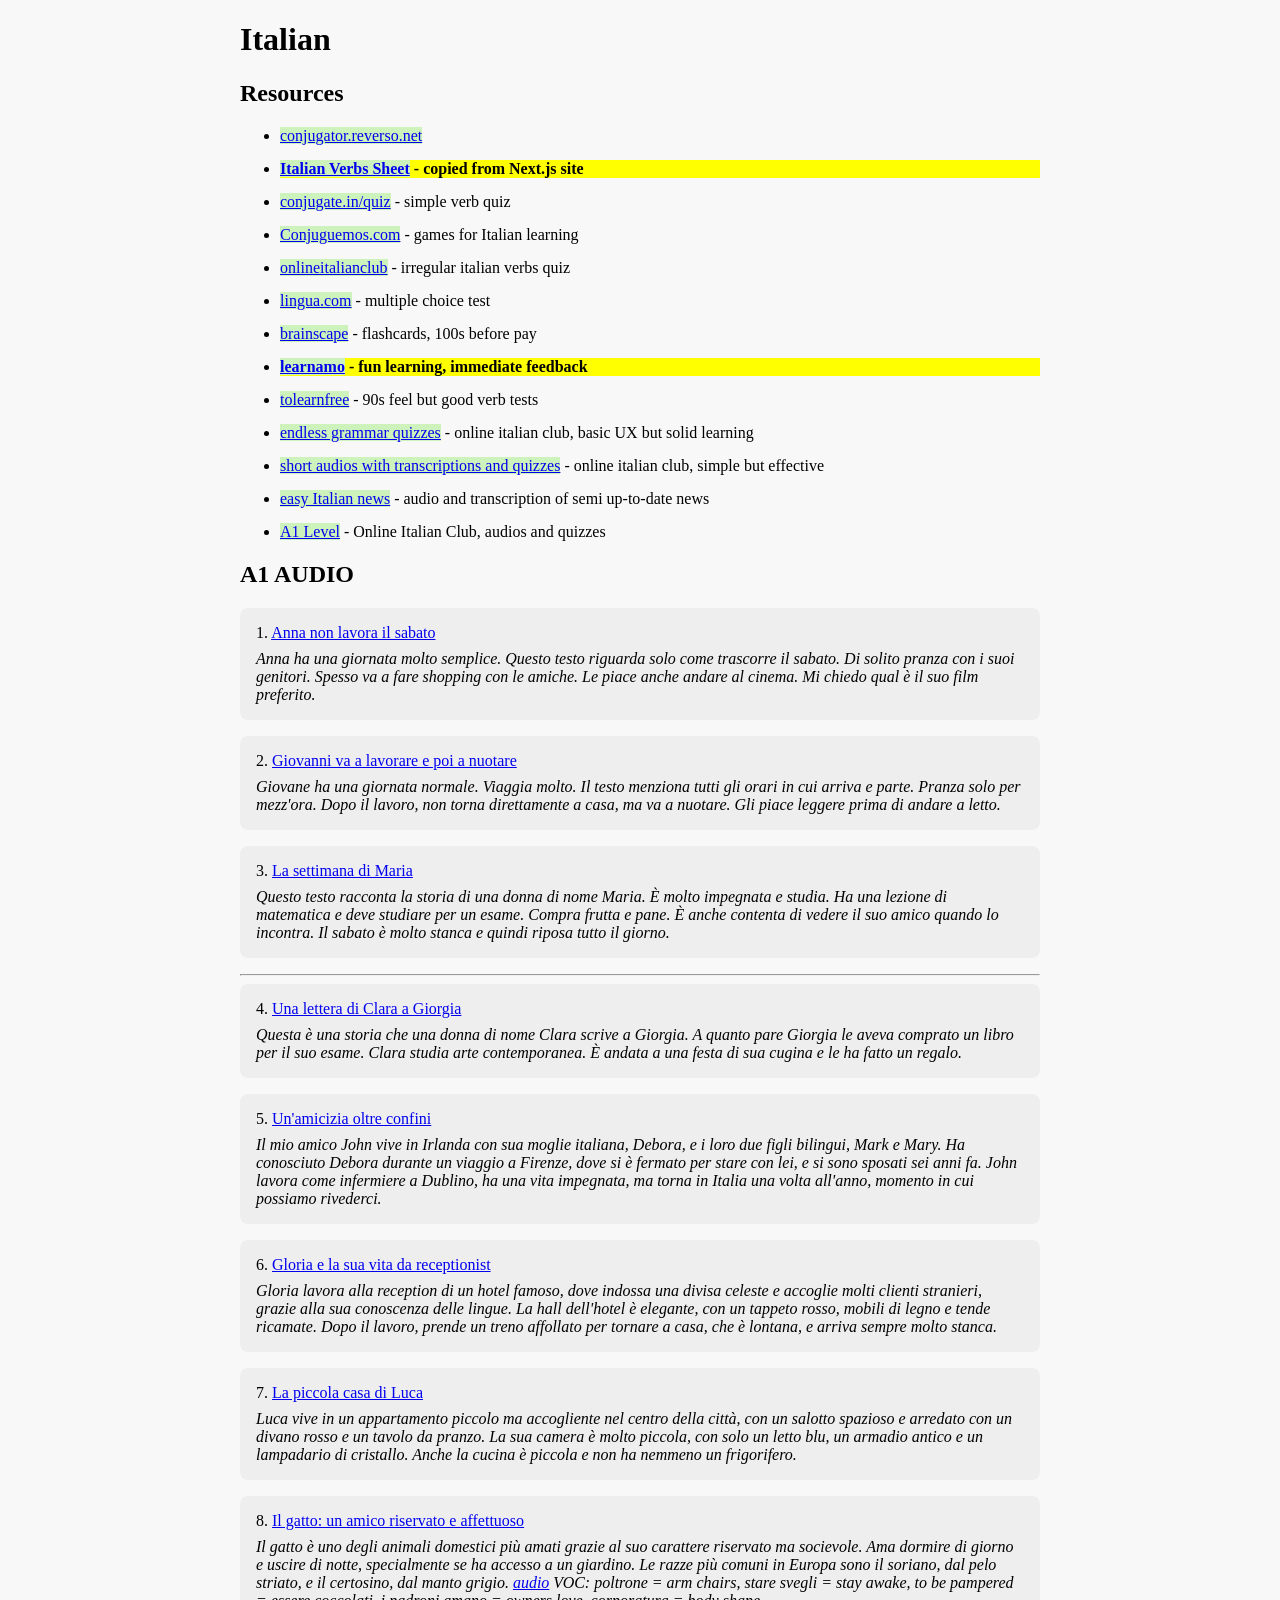
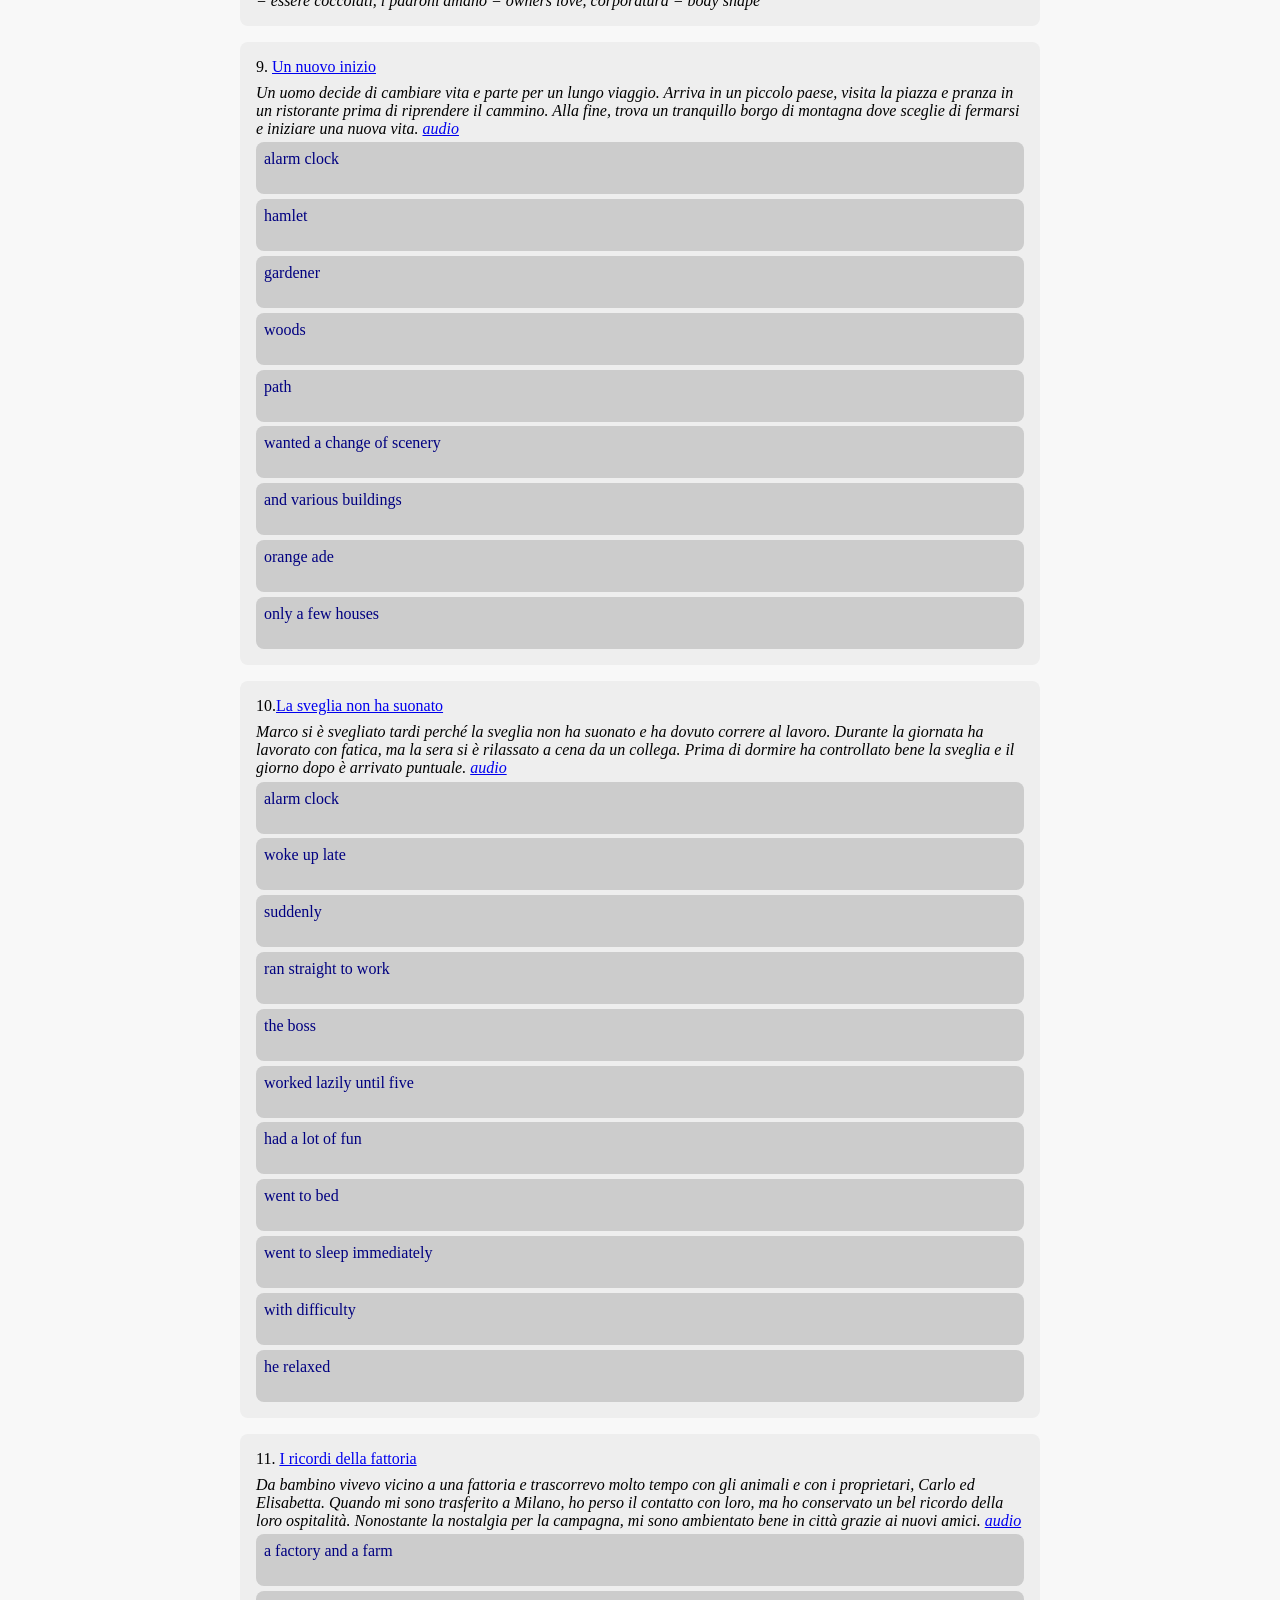
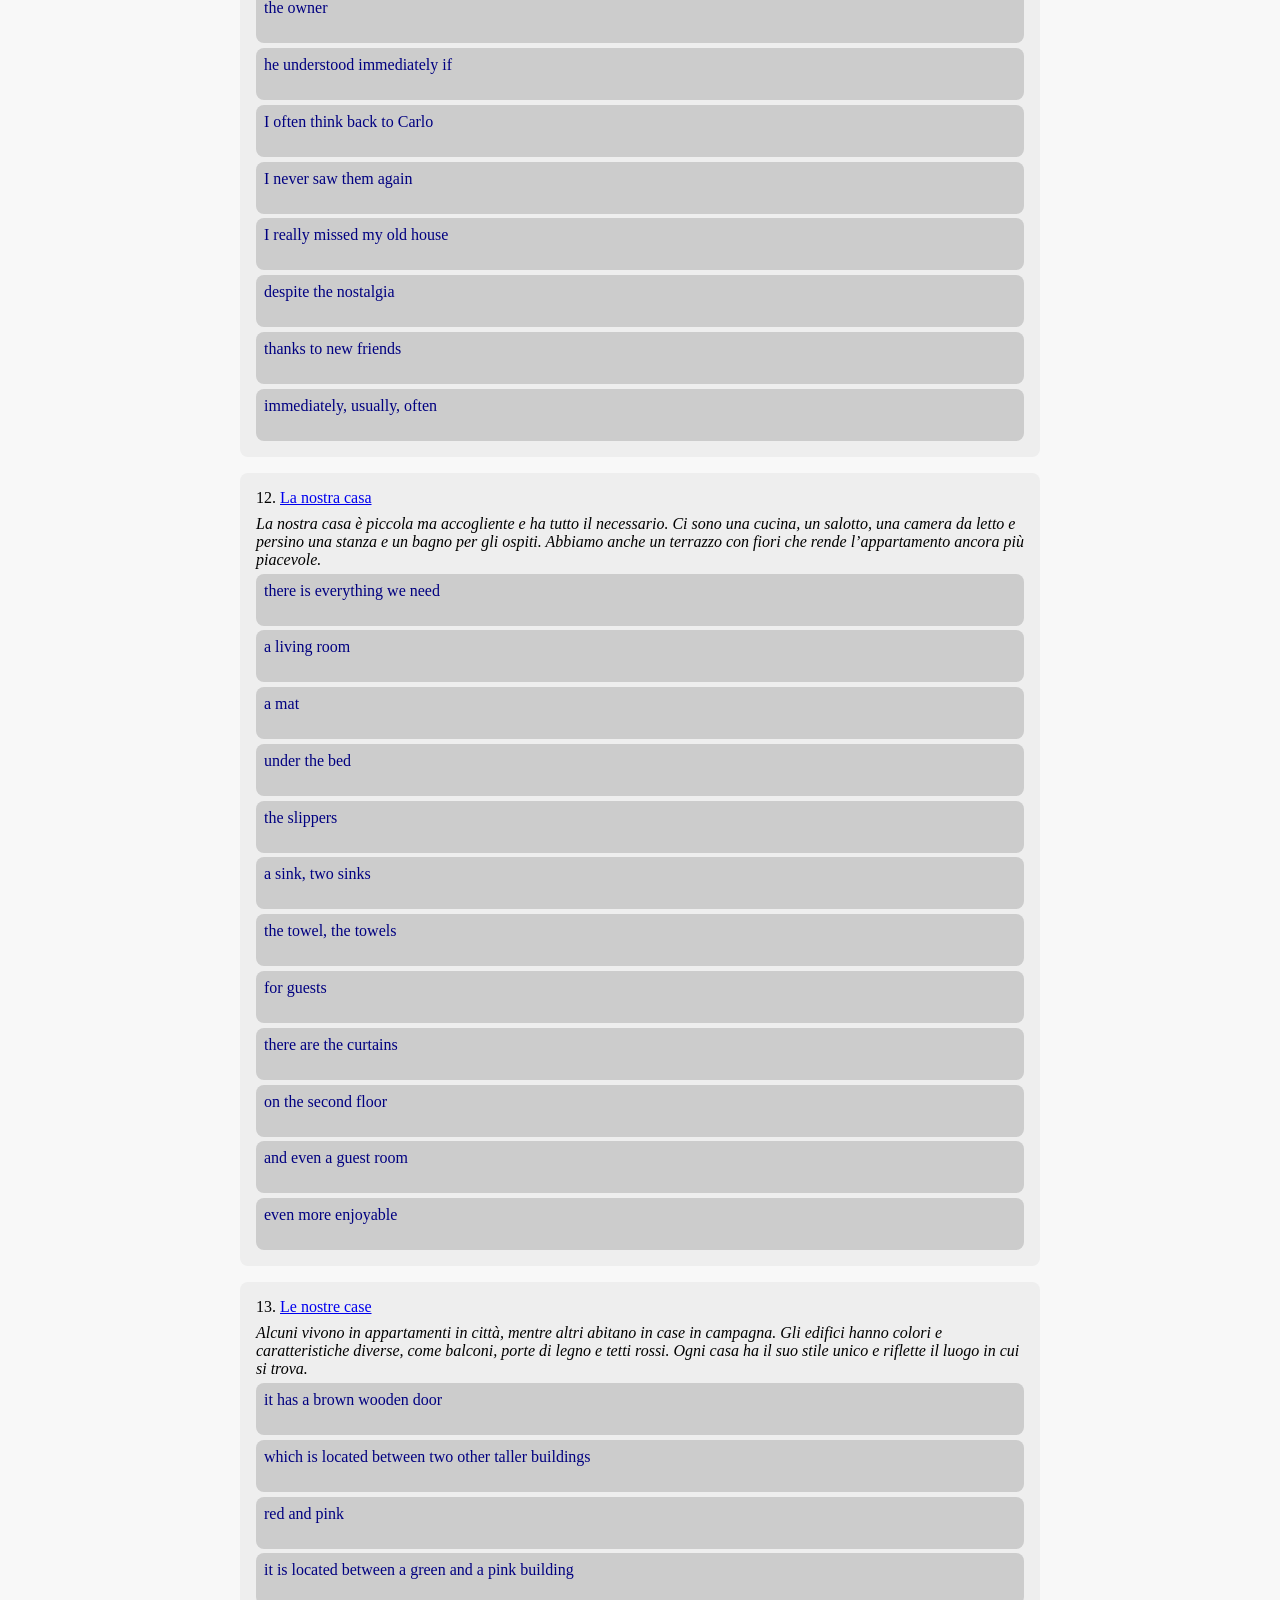
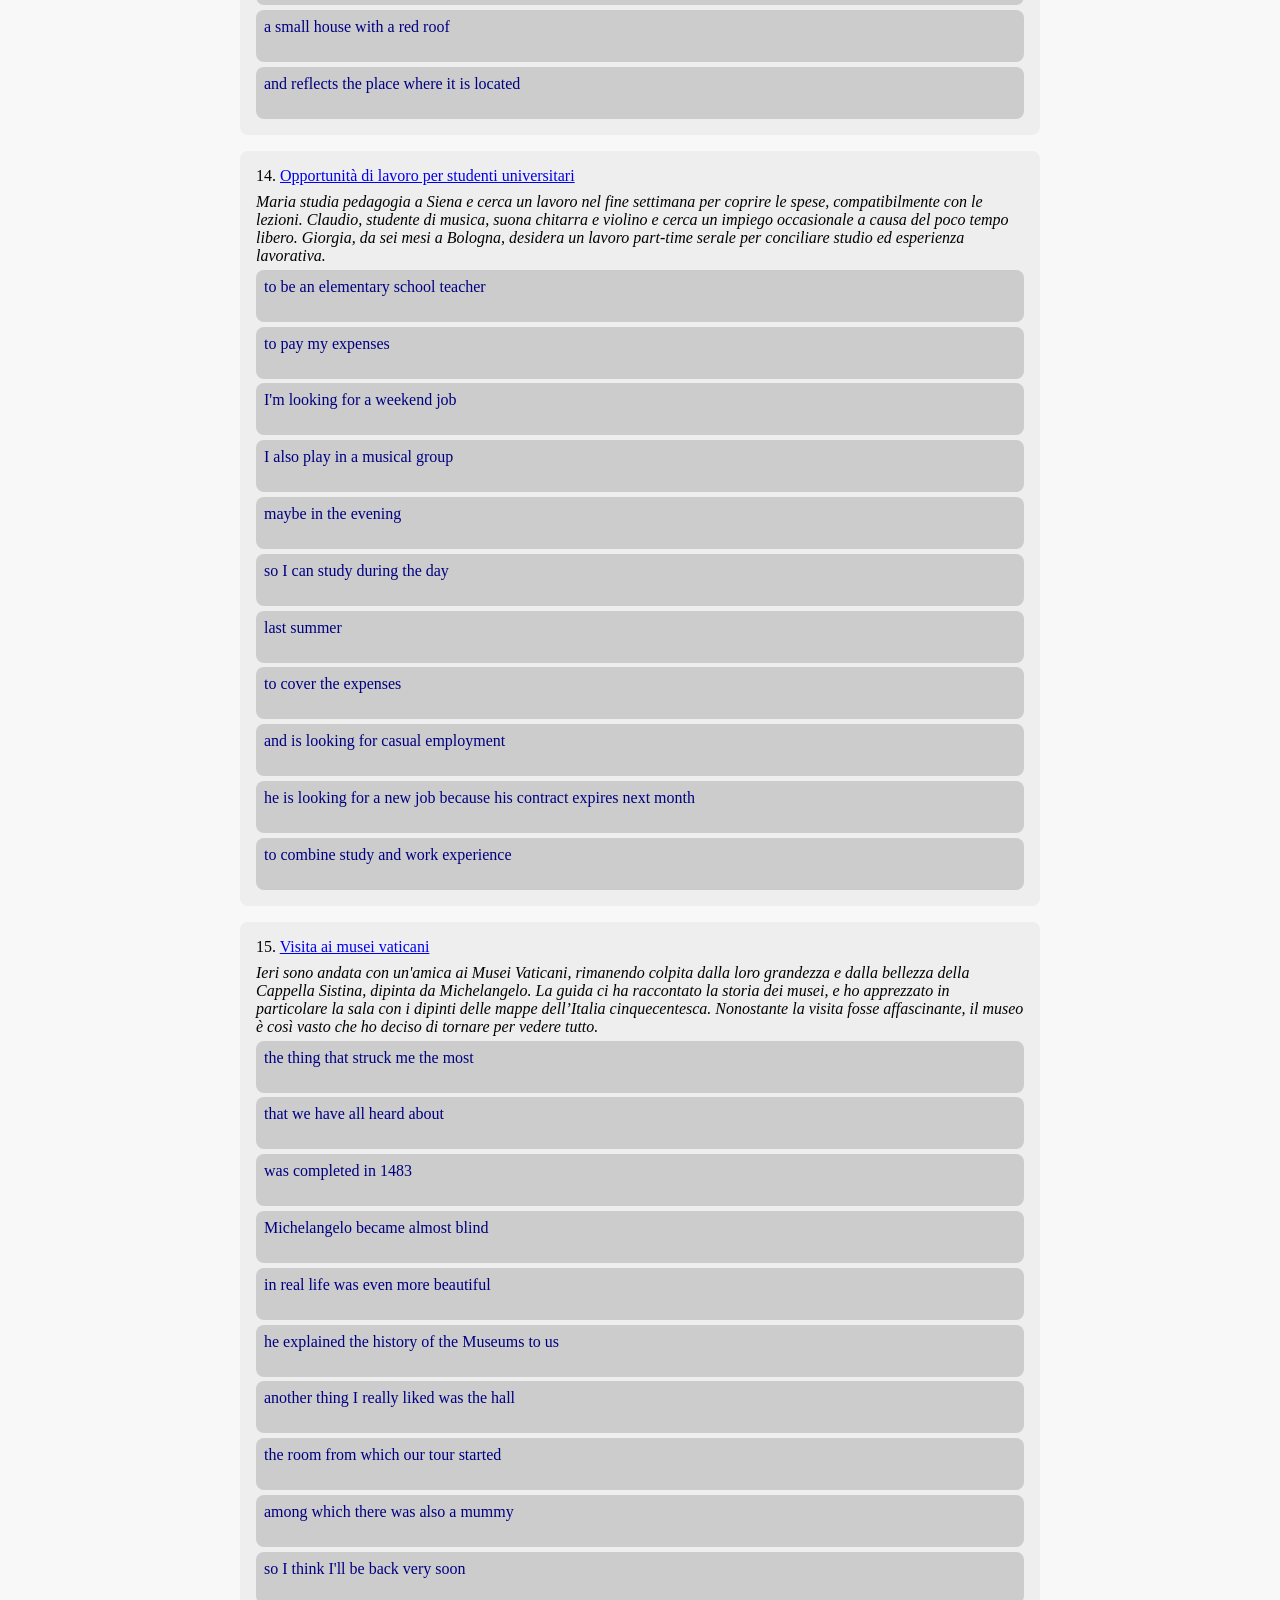
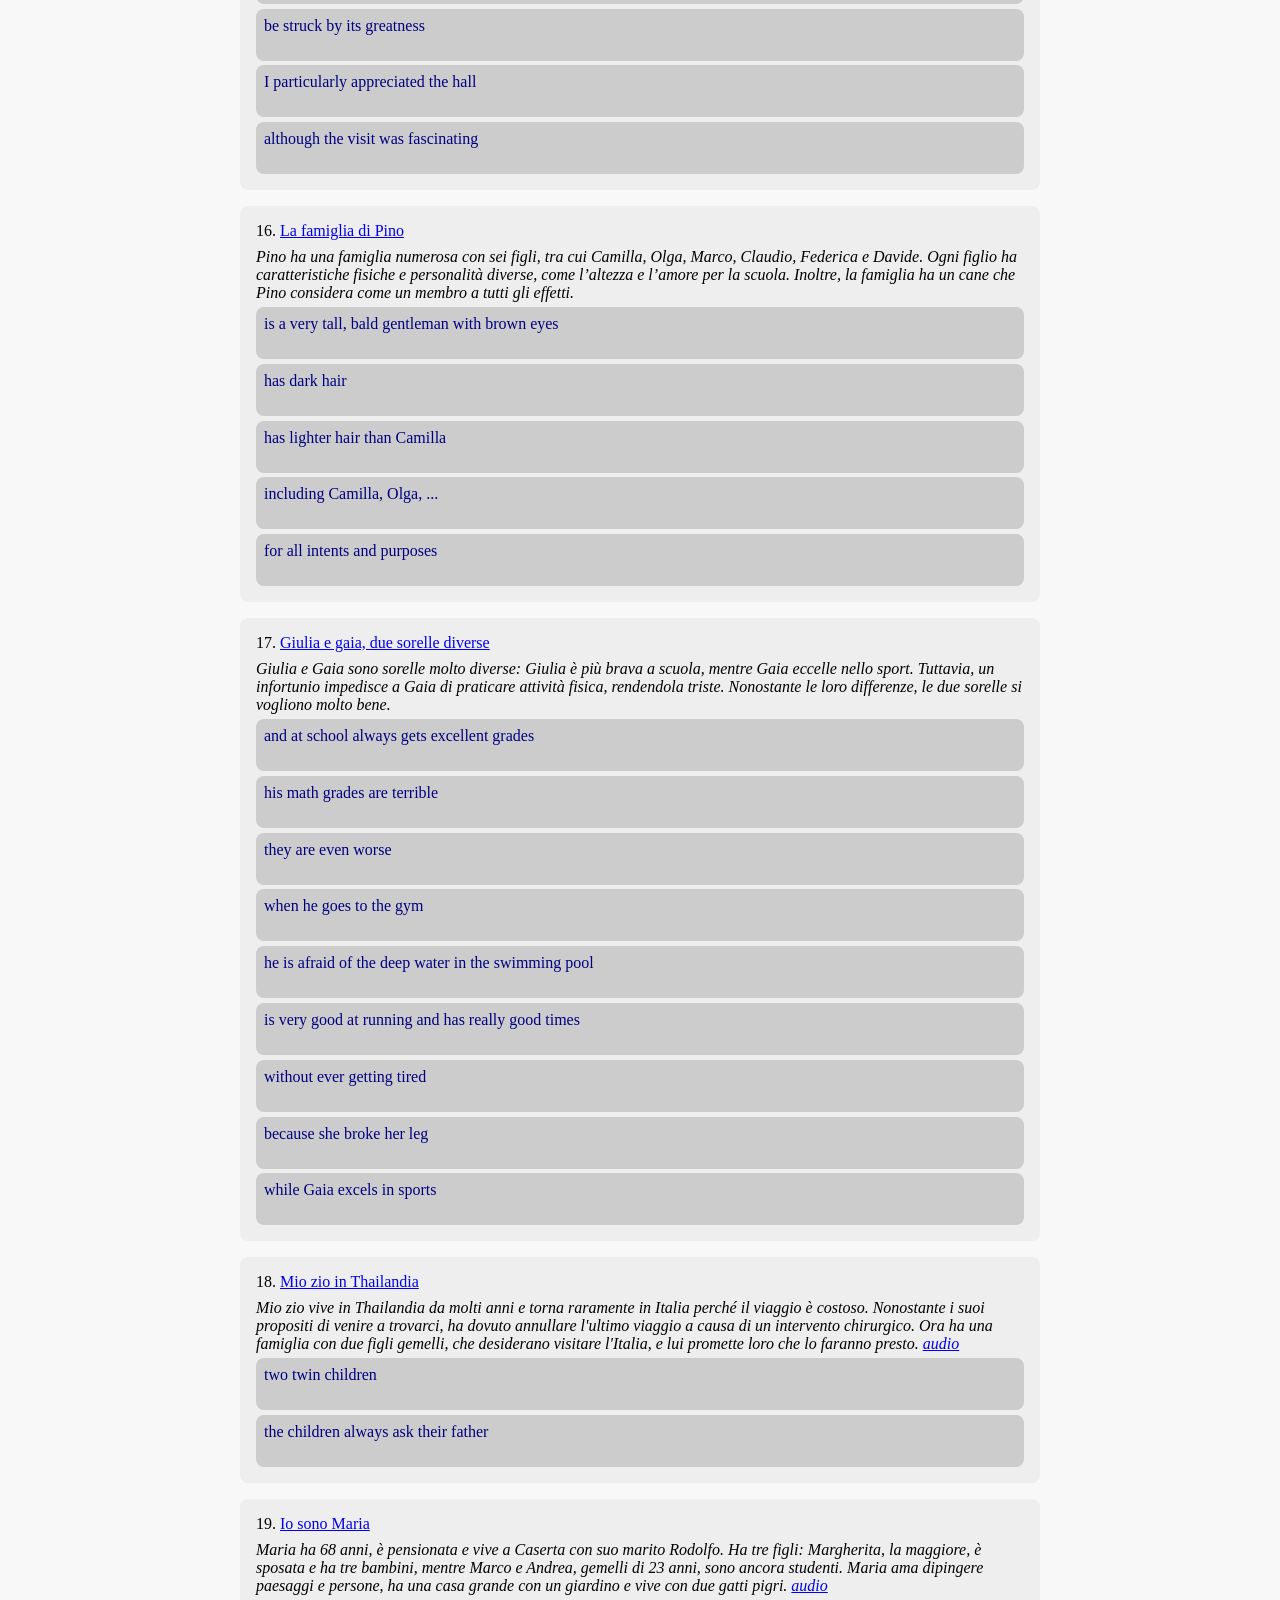
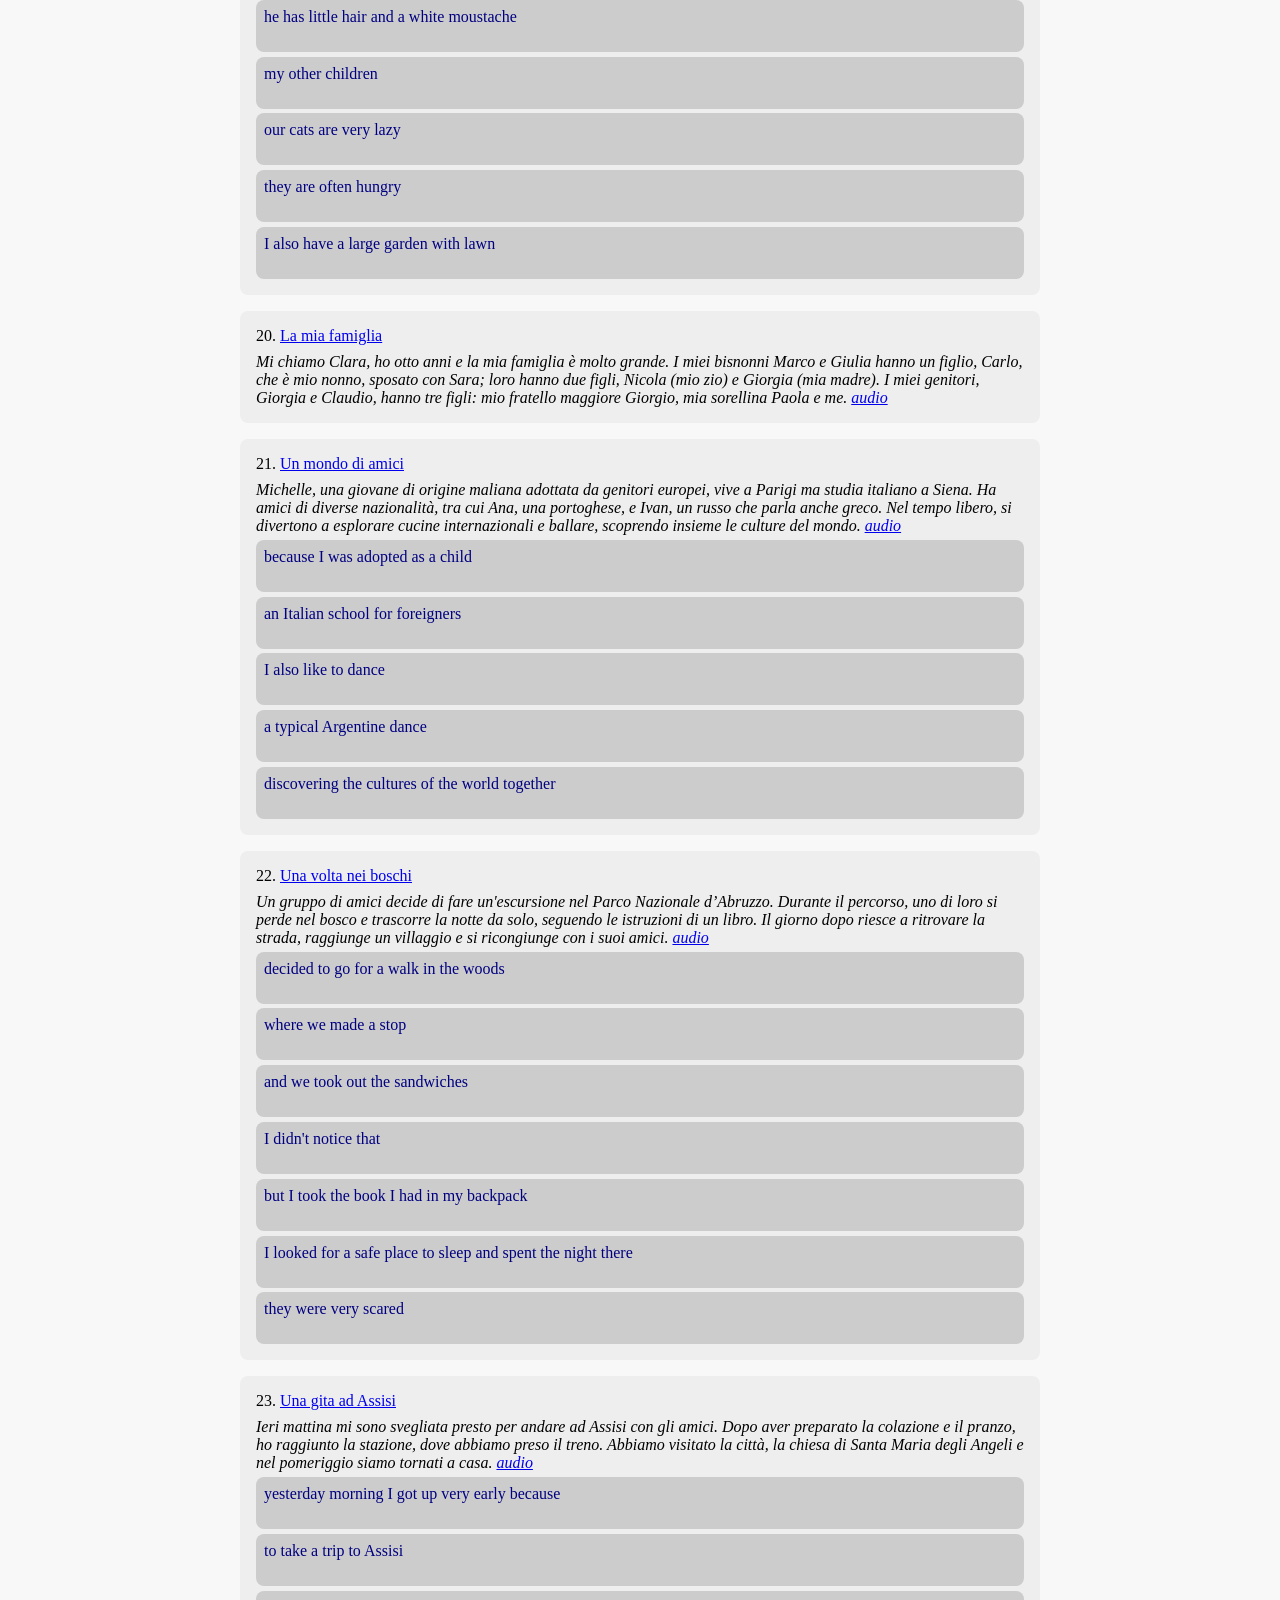
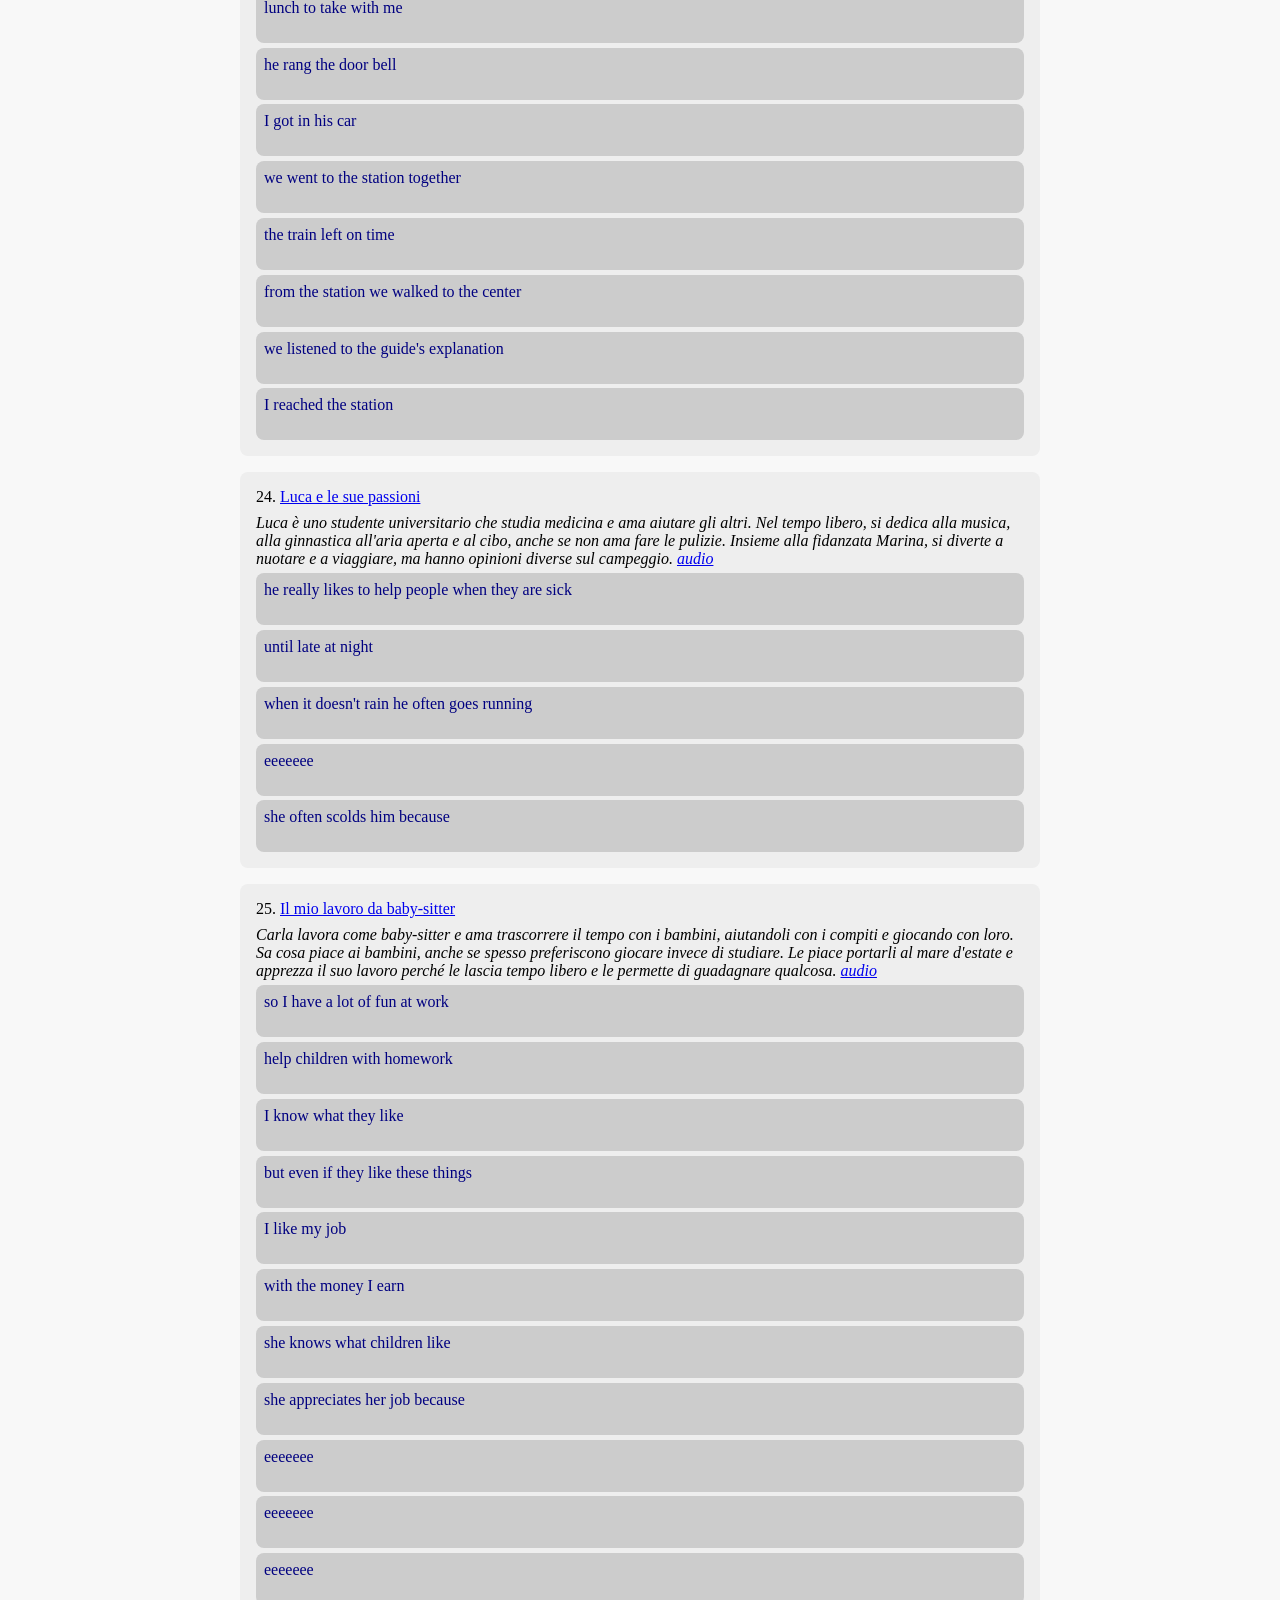
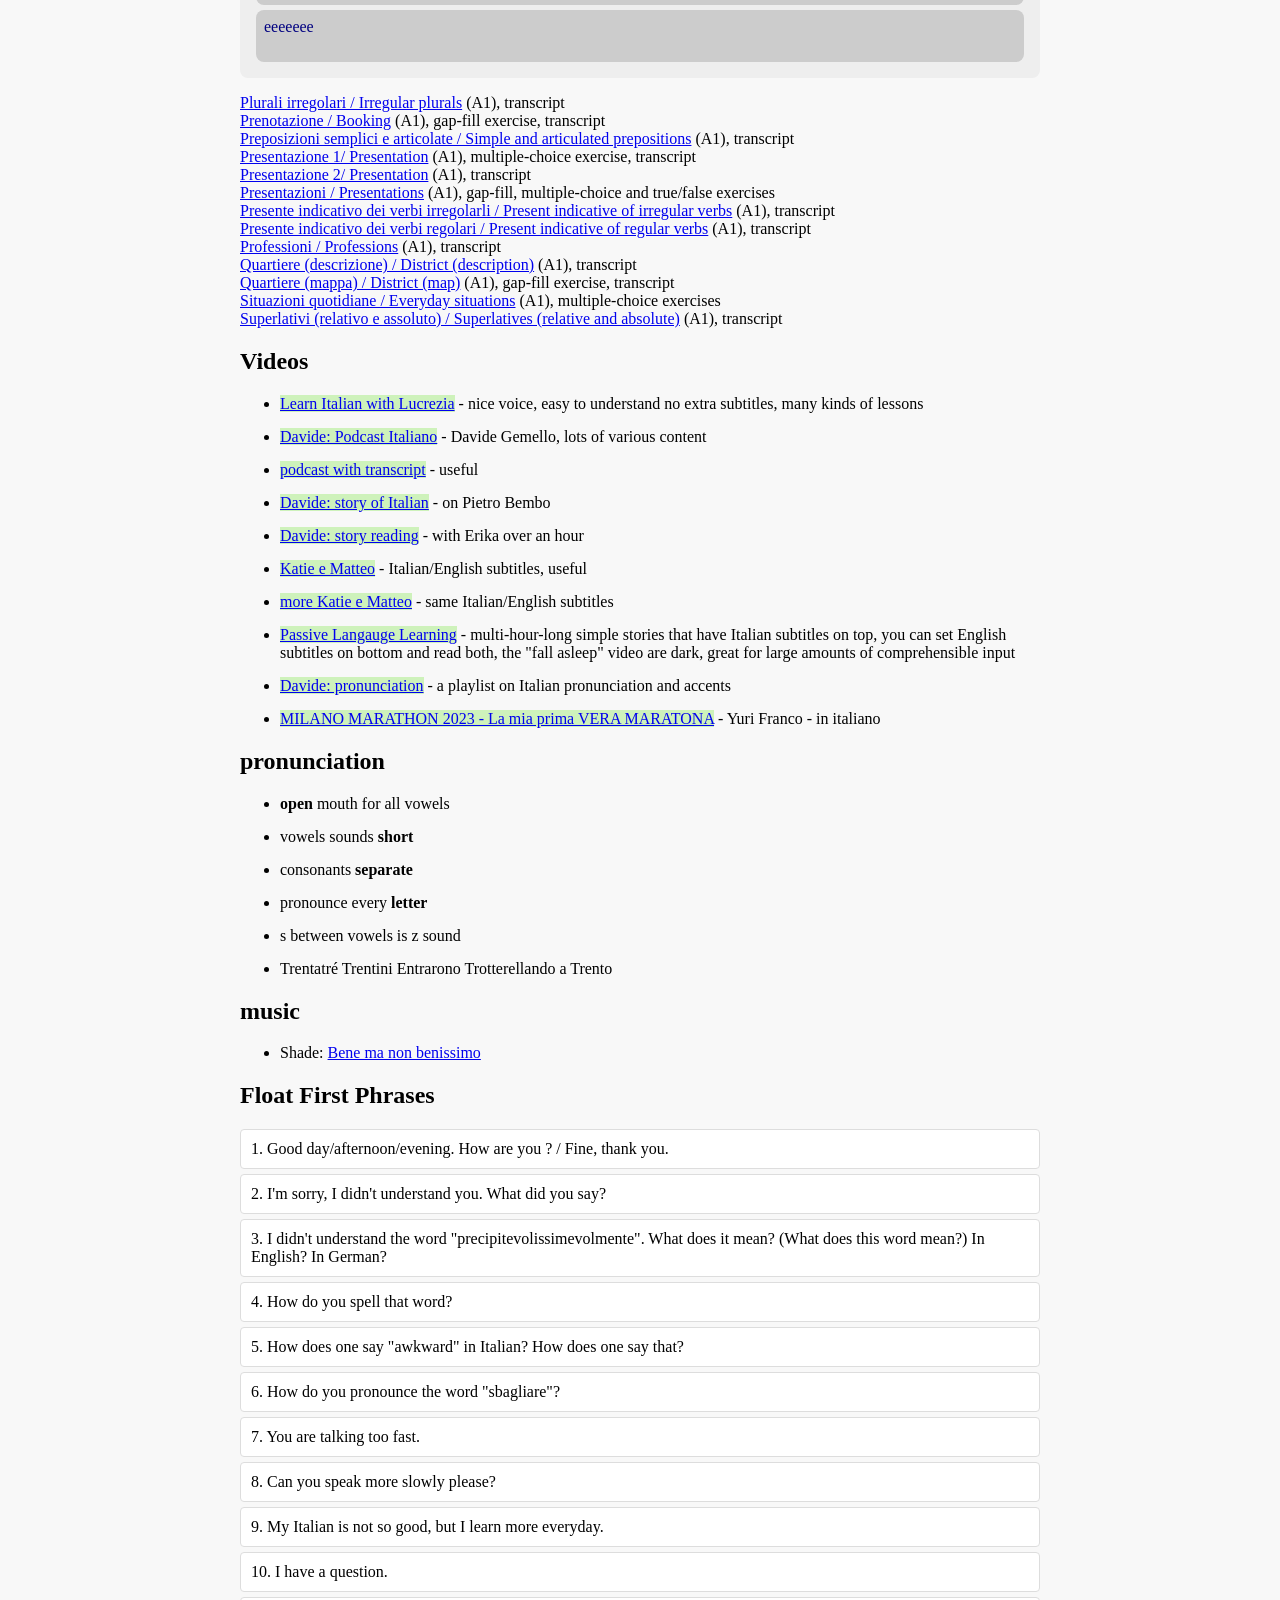
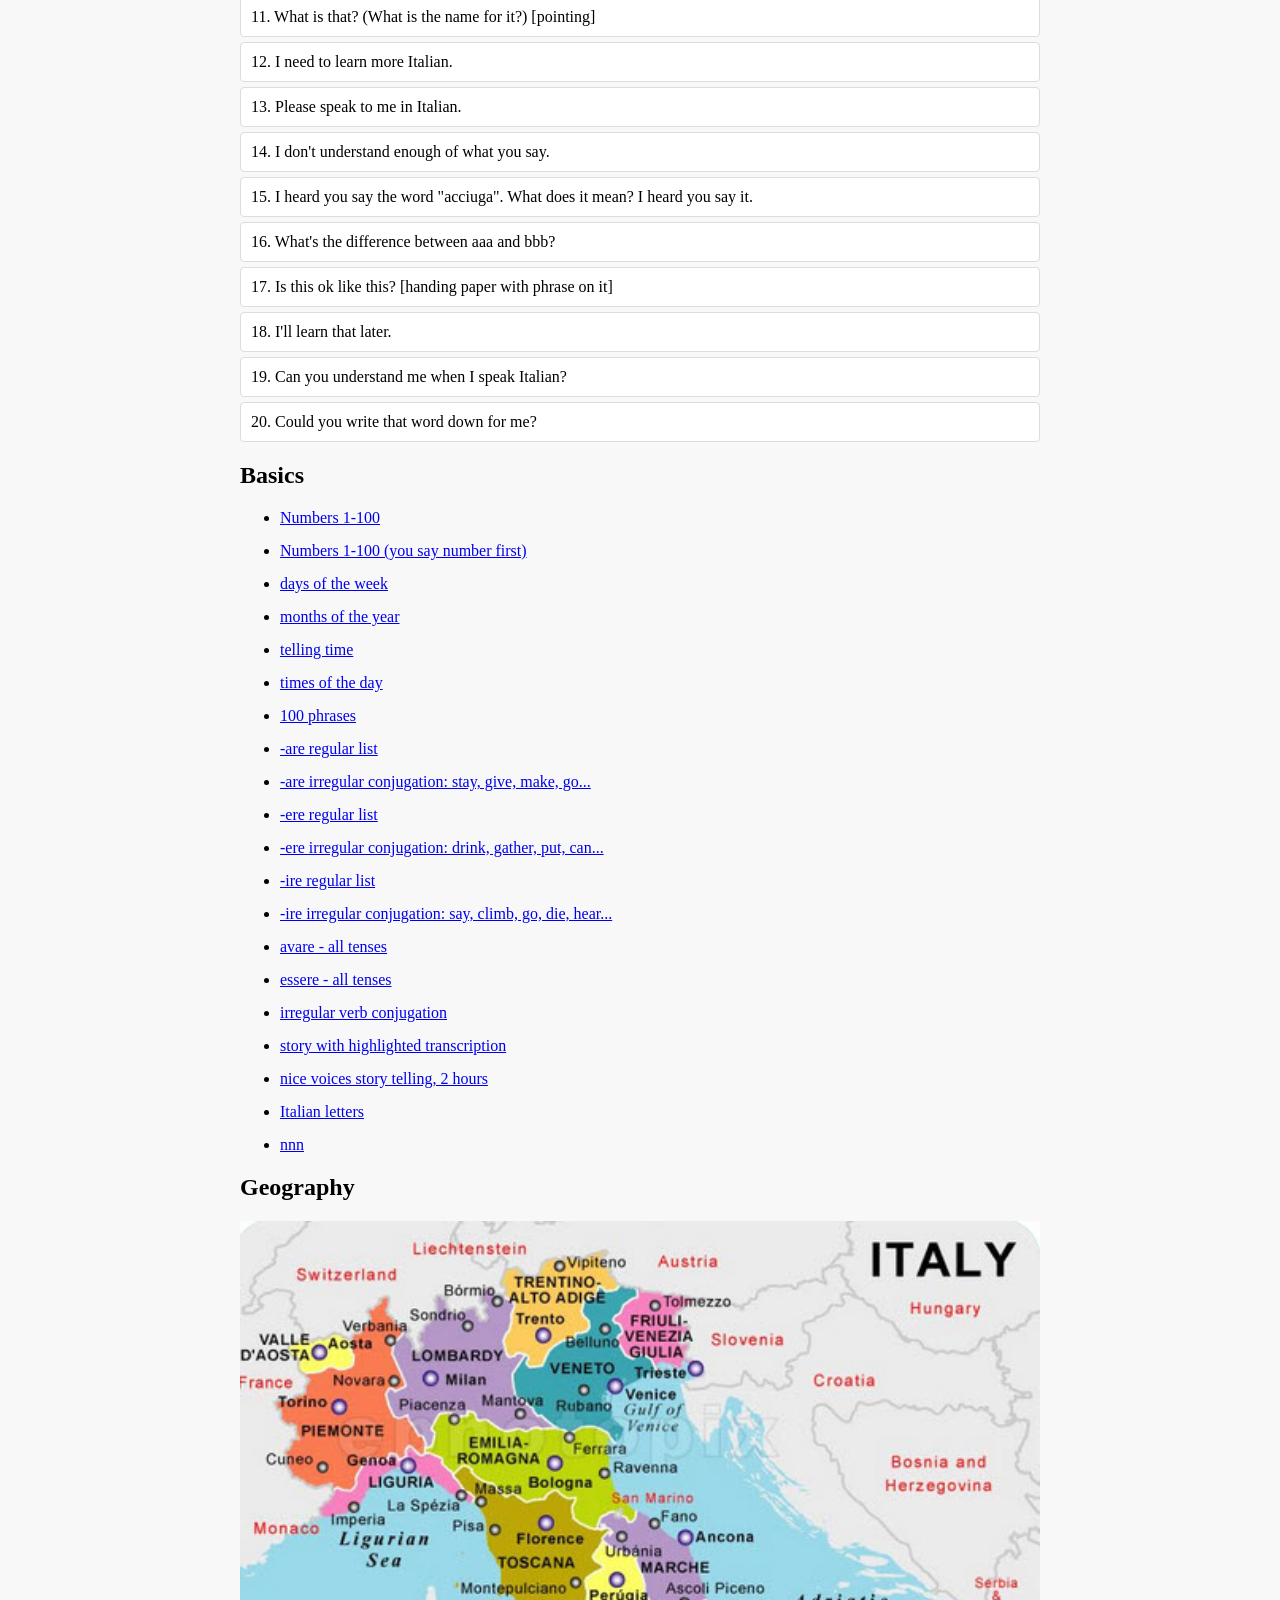
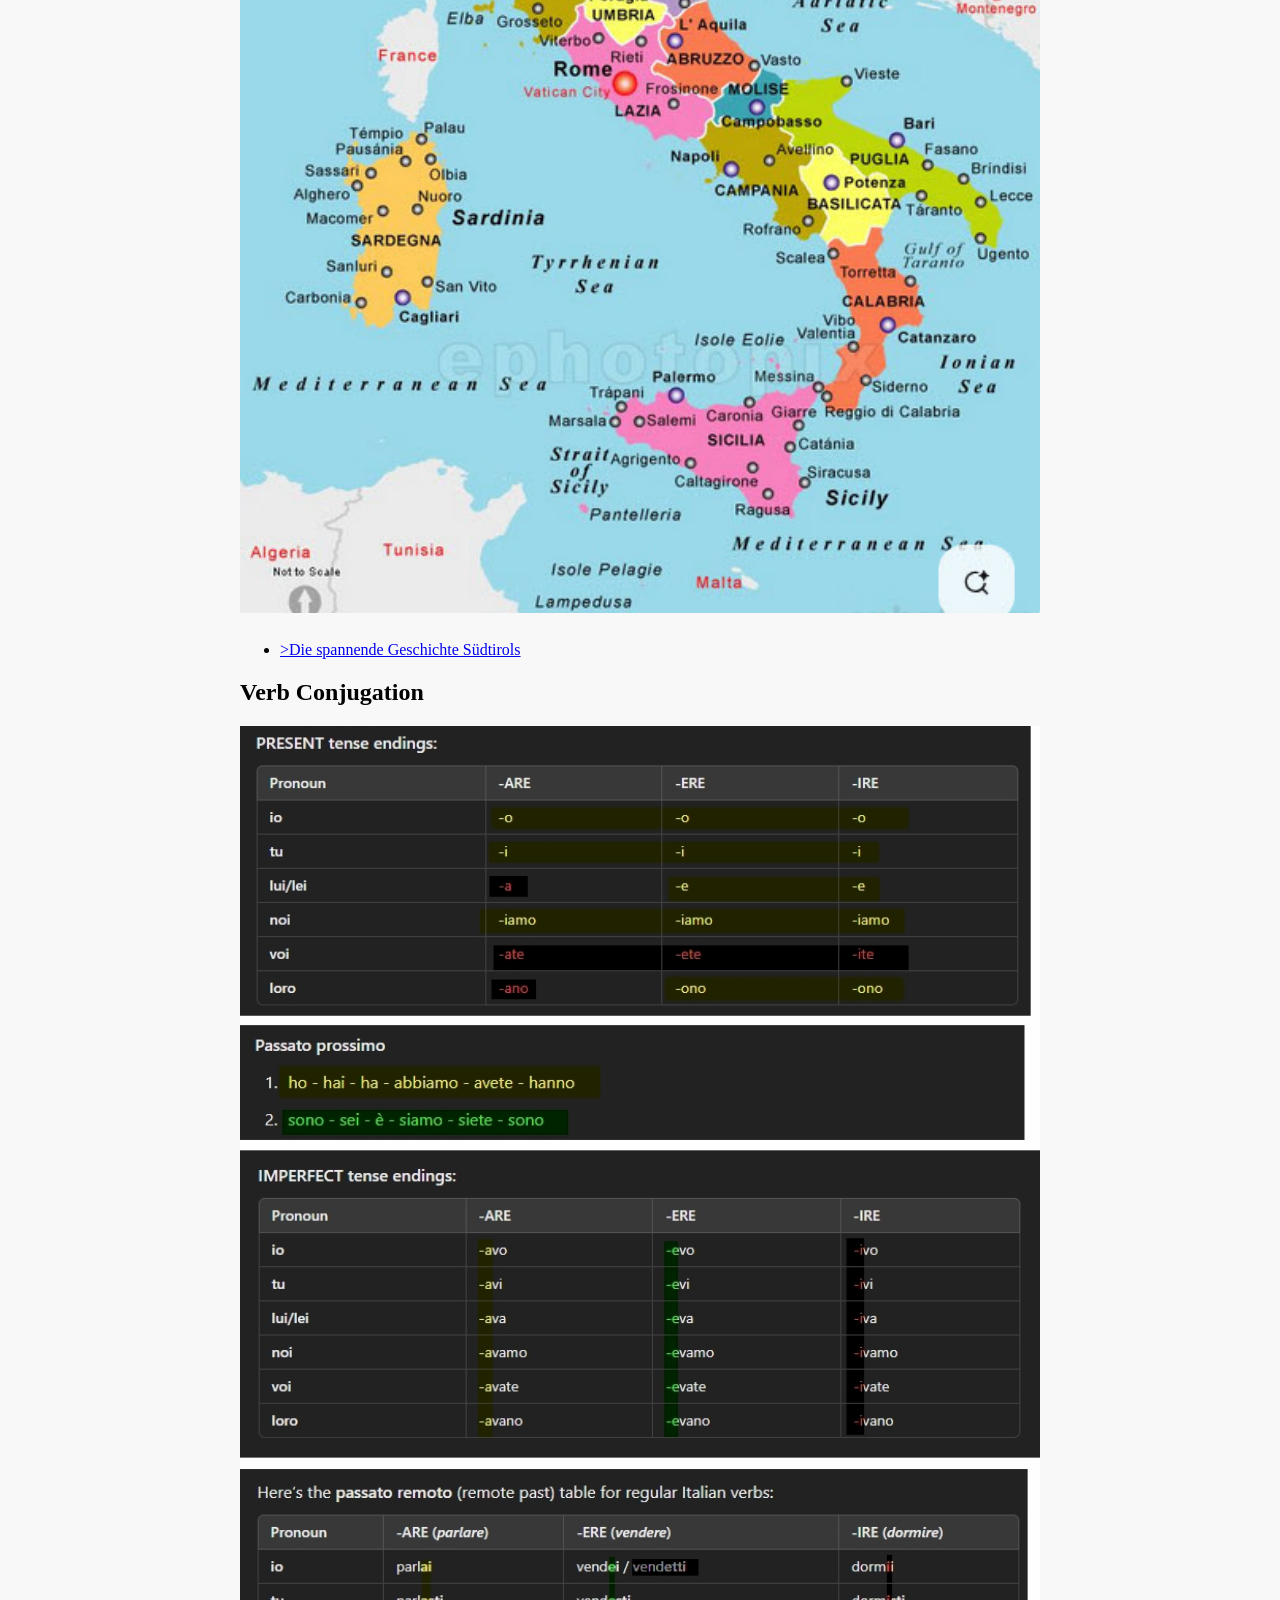
==== commit b7d33c48: "25" ====
--- a/index.html
+++ b/index.html
@@ -918,37 +918,98 @@
 			</div>
 		</div>
 
-			<div>
-				24. <a href="https://onlineitalianclub.com/free-italian-exercises-and-resources/online-italian-course-beginner-level-a1/italian-listenings-with-transcripts-level-a1-listening-2/">Luca e le sue passioni</a>
-				<p>
-					Luca è uno studente universitario che studia medicina e ama aiutare gli altri. Nel tempo libero, si dedica alla musica, alla ginnastica all'aria aperta e al cibo, anche se non ama fare le pulizie. Insieme alla fidanzata Marina, si diverte a nuotare e a viaggiare, ma hanno opinioni diverse sul campeggio.
-					<a href="audio/024.mp3">audio</a>
-				</p>
-				<div class="fc">
-					<p>he really likes to help people when they are sick</p>
-					<p>gli piace molto aiutare le persone quando stanno male</p>
-				</div>
-				<div class="fc">
-					<p>until late at night</p>
-					<p>fino a tarda notte</p>
-				</div>
-				<div class="fc">
-					<p>when it doesn't rain he often goes running</p>
-					<p>quando non piove va spesso a correre</p>
-				</div>
-				<div class="fc">
-					<p>eeeeeee</p>
-					<p>lui spesso lo rimprovera perché </p>
-				</div>
-				<div class="fc">
-					<p>she often scolds him because</p>
-					<p>lei spesso lo rimprovera perché</p>
-				</div>
-			</div>
-
-		<a href="https://onlineitalianclub.com/free-italian-exercises-and-resources/online-italian-course-beginner-level-a1/la-grammatica-ascoltata-a1-5-piacepiacciono/"
-		   target="_blank"
-		   rel="noopener">Piace/piacciono / To like</a> (A1), transcript<br>
+		<div>
+			24. <a
+			   href="https://onlineitalianclub.com/free-italian-exercises-and-resources/online-italian-course-beginner-level-a1/italian-listenings-with-transcripts-level-a1-listening-2/">Luca
+				e le sue passioni</a>
+			<p>
+				Luca è uno studente universitario che studia medicina e ama aiutare gli altri. Nel tempo libero, si
+				dedica alla musica, alla ginnastica all'aria aperta e al cibo, anche se non ama fare le pulizie. Insieme
+				alla fidanzata Marina, si diverte a nuotare e a viaggiare, ma hanno opinioni diverse sul campeggio.
+				<a href="audio/024.mp3">audio</a>
+			</p>
+			<div class="fc">
+				<p>he really likes to help people when they are sick</p>
+				<p>gli piace molto aiutare le persone quando stanno male</p>
+			</div>
+			<div class="fc">
+				<p>until late at night</p>
+				<p>fino a tarda notte</p>
+			</div>
+			<div class="fc">
+				<p>when it doesn't rain he often goes running</p>
+				<p>quando non piove va spesso a correre</p>
+			</div>
+			<div class="fc">
+				<p>eeeeeee</p>
+				<p>lui spesso lo rimprovera perché </p>
+			</div>
+			<div class="fc">
+				<p>she often scolds him because</p>
+				<p>lei spesso lo rimprovera perché</p>
+			</div>
+		</div>
+
+		<div>
+			25. <a
+			   href="https://onlineitalianclub.com/free-italian-exercises-and-resources/online-italian-course-beginner-level-a1/la-grammatica-ascoltata-a1-5-piacepiacciono/">Il
+				mio lavoro da baby-sitter</a>
+			<p>
+				Carla lavora come baby-sitter e ama trascorrere il tempo con i bambini, aiutandoli con i compiti e
+				giocando con loro. Sa cosa piace ai bambini, anche se spesso preferiscono giocare invece di studiare. Le
+				piace portarli al mare d'estate e apprezza il suo lavoro perché le lascia tempo libero e le permette di
+				guadagnare qualcosa.
+				<a href="audio/025.mp3">audio</a>
+			</p>
+			<div class="fc">
+				<p>so I have a lot of fun at work</p>
+				<p>quindi al lavoro mi diverto molto</p>
+			</div>
+			<div class="fc">
+				<p>help children with homework</p>
+				<p>aiutare i bambini con i compiti</p>
+			</div>
+			<div class="fc">
+				<p>I know what they like</p>
+				<p>so cosa gli piace</p>
+			</div>
+			<div class="fc">
+				<p>but even if they like these things</p>
+				<p>però anche se a loro piacciono queste cose</p>
+			</div>
+			<div class="fc">
+				<p>I like my job</p>
+				<p>mi piace il mio lavoro</p>
+			</div>
+			<div class="fc">
+				<p>with the money I earn</p>
+				<p>con i soldi che guadagno</p>
+			</div>
+			<div class="fc">
+				<p>she knows what children like</p>
+				<p>lei sa cosa piace ai bambini</p>
+			</div>
+			<div class="fc">
+				<p>she appreciates her job because</p>
+				<p>apprezza il suo lavoro perché</p>
+			</div>
+			<div class="fc">
+				<p>eeeeeee</p>
+				<p>iiiiiiiiiiiiii</p>
+			</div>
+			<div class="fc">
+				<p>eeeeeee</p>
+				<p>iiiiiiiiiiiiii</p>
+			</div>
+			<div class="fc">
+				<p>eeeeeee</p>
+				<p>iiiiiiiiiiiiii</p>
+			</div>
+			<div class="fc">
+				<p>eeeeeee</p>
+				<p>iiiiiiiiiiiiii</p>
+			</div>
+		</div>
 
 		<a
 		   href="https://onlineitalianclub.com/free-italian-exercises-and-resources/online-italian-course-beginner-level-a1/other-grammar-areas-1414-plurali-irregolari/">Plurali
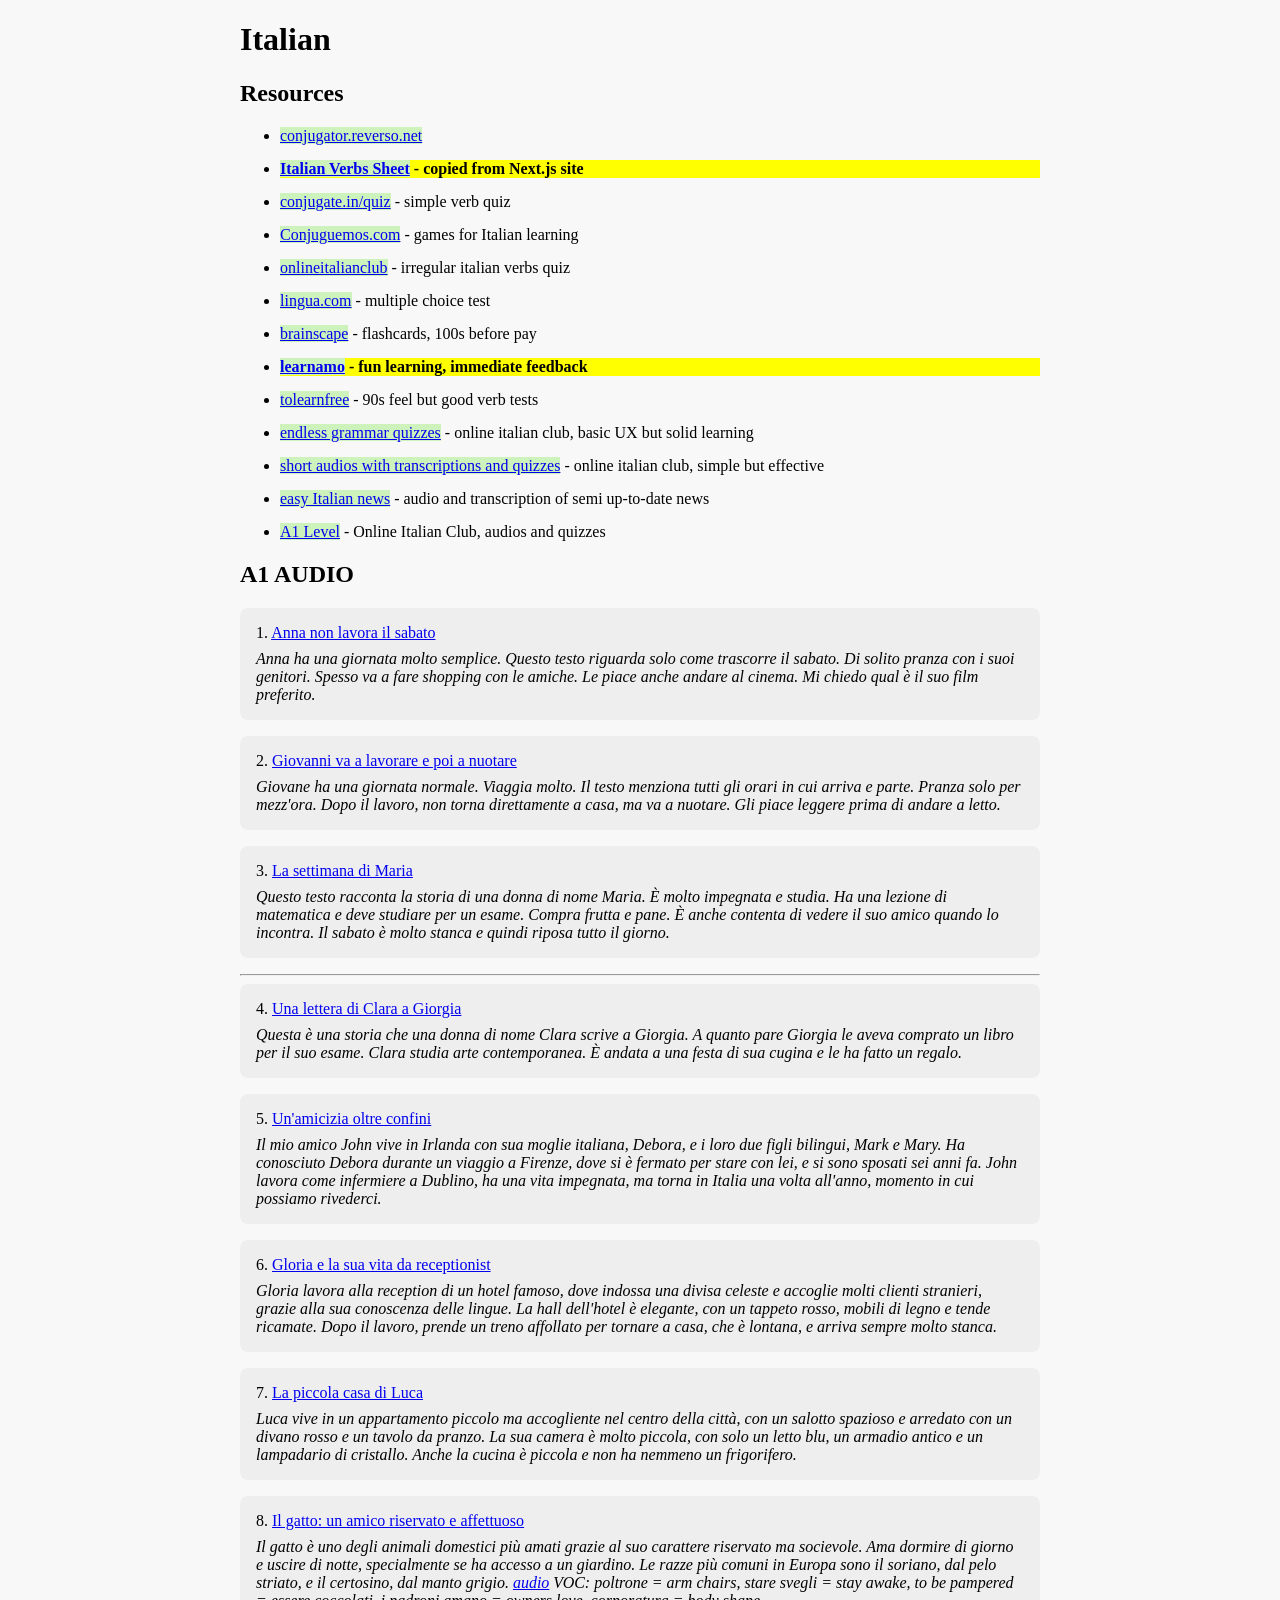
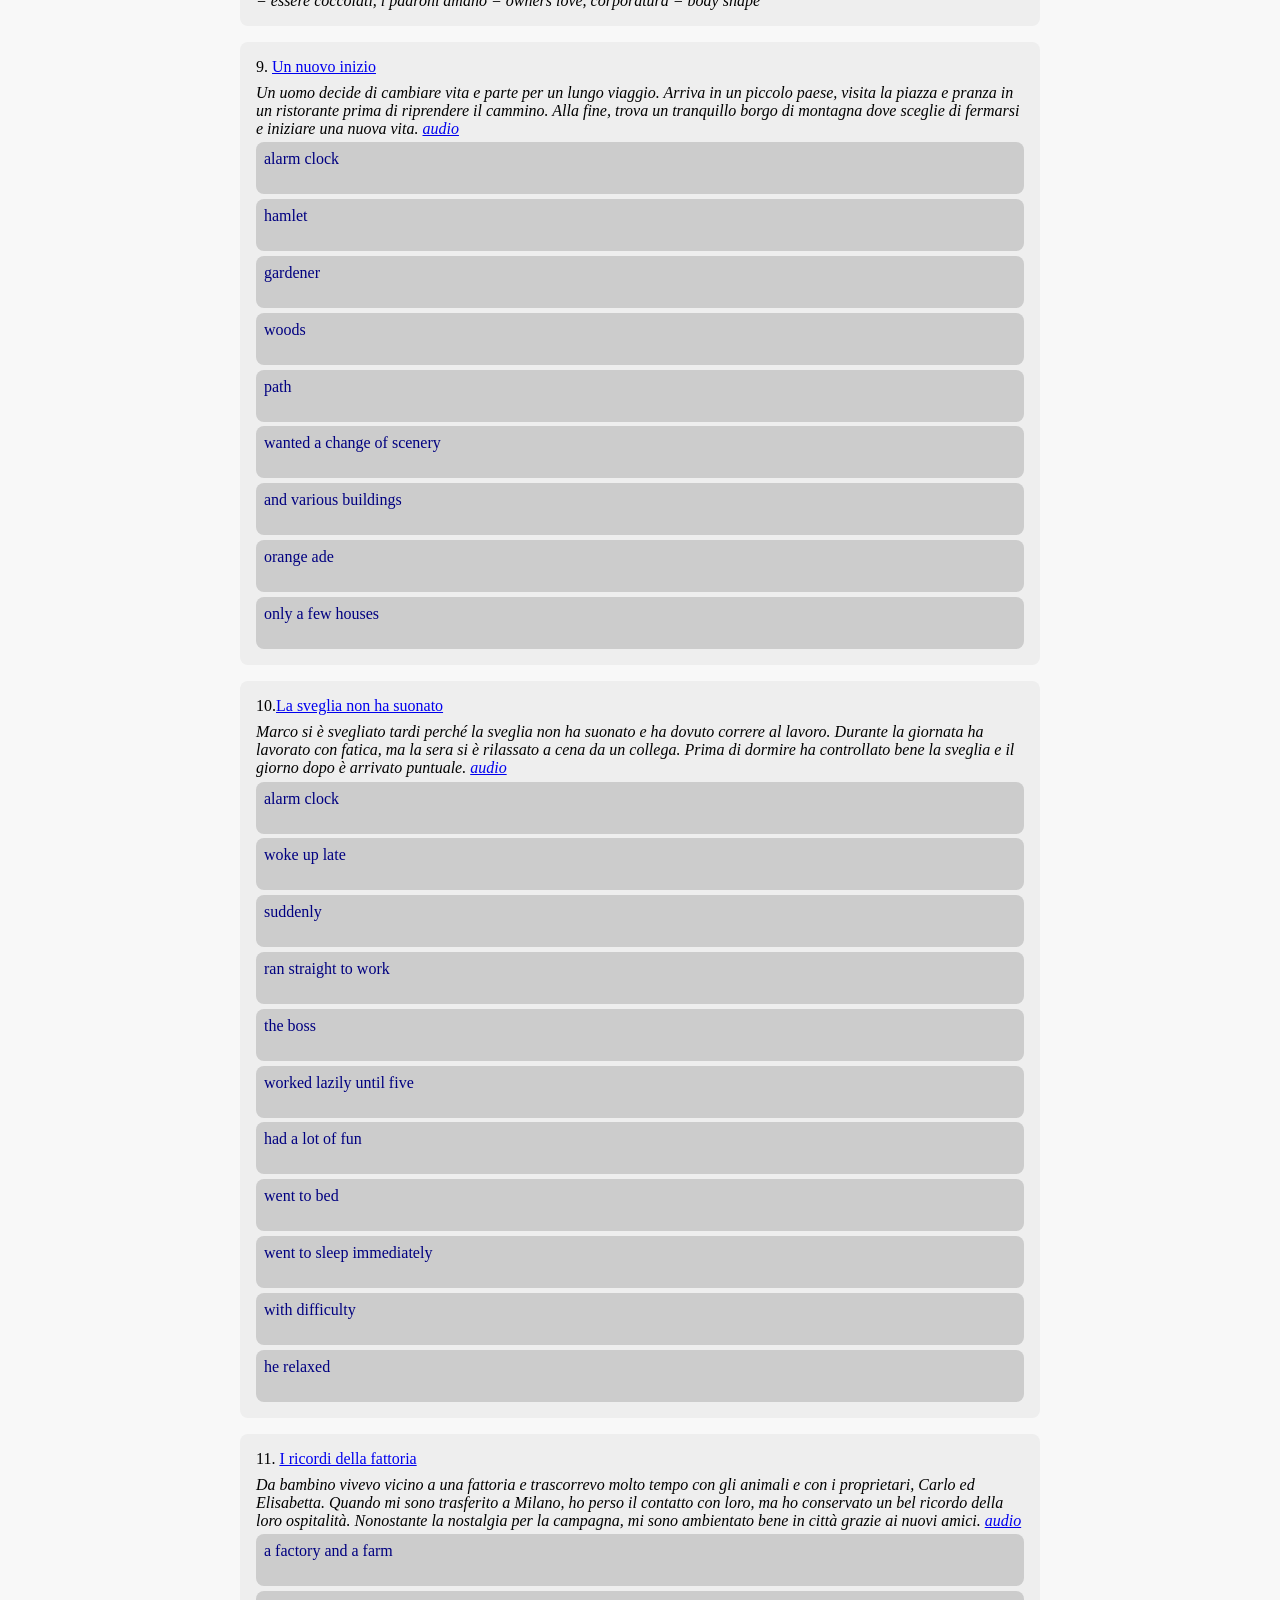
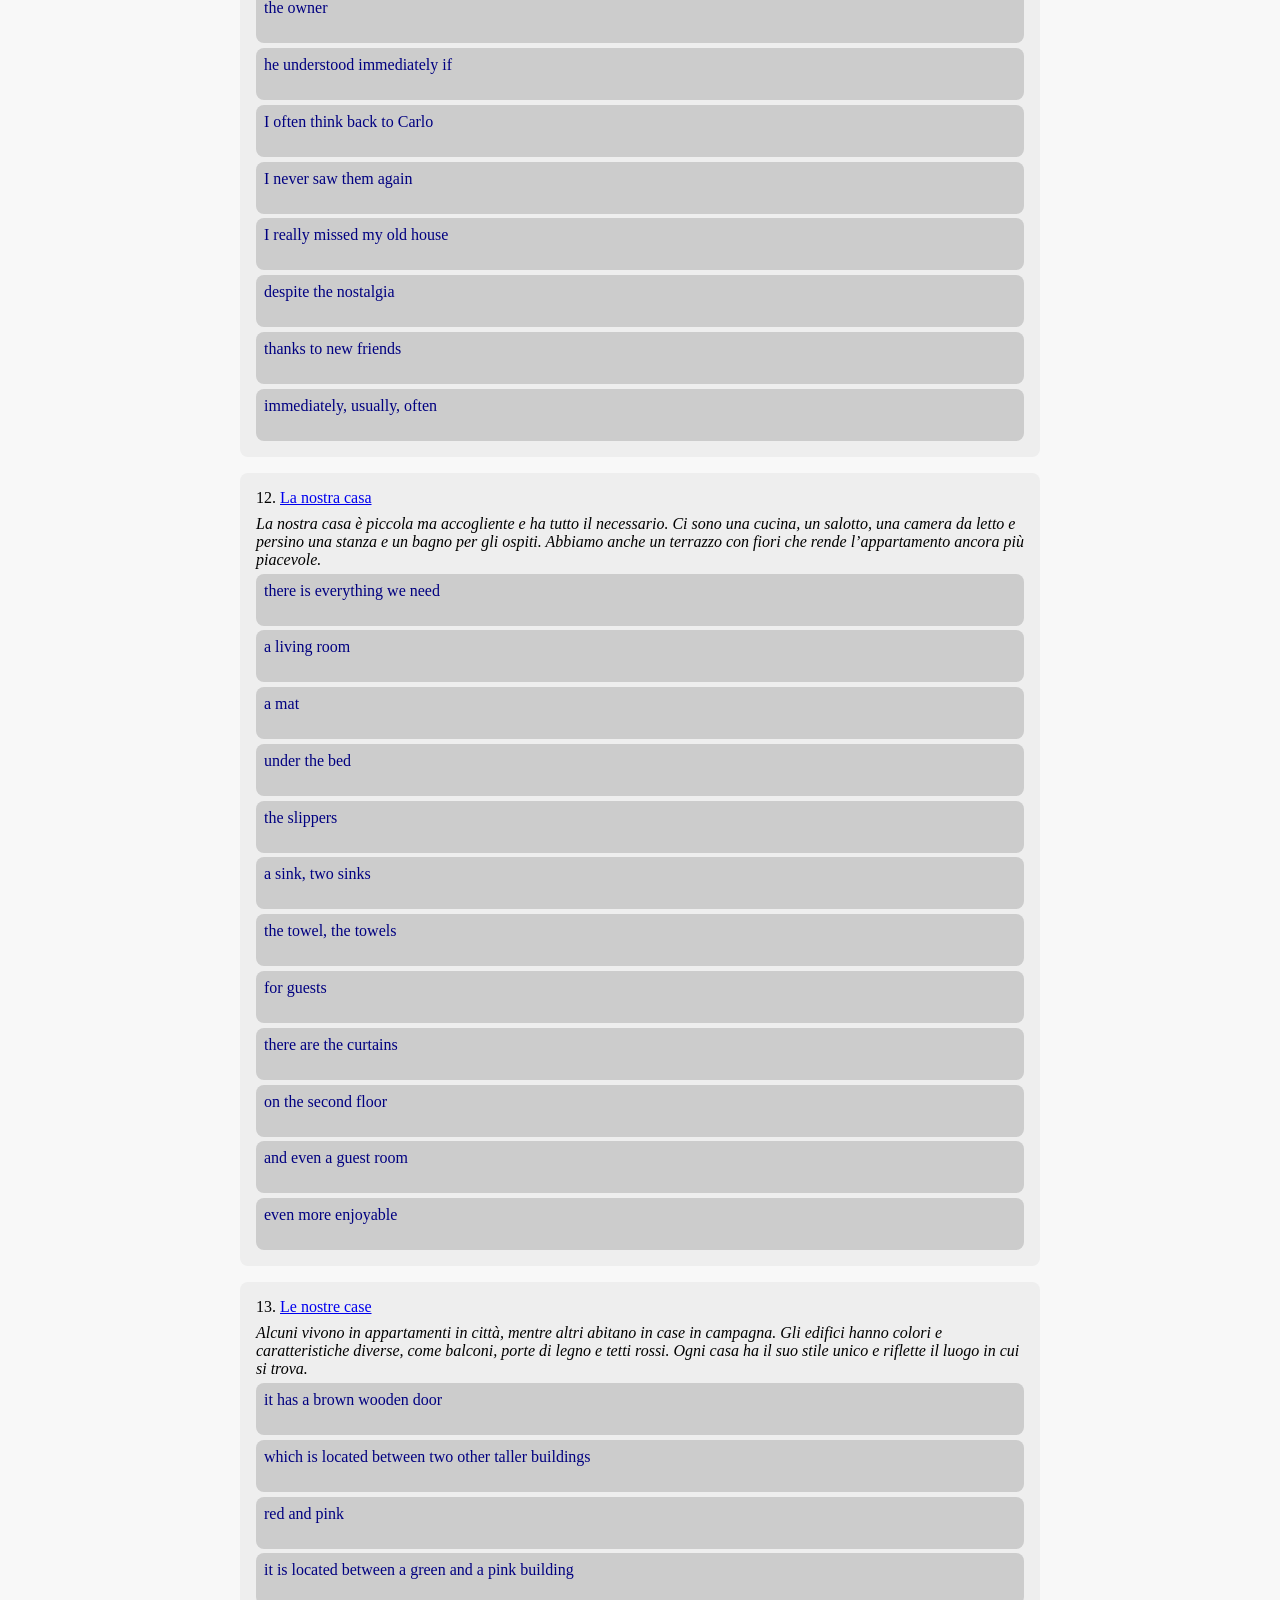
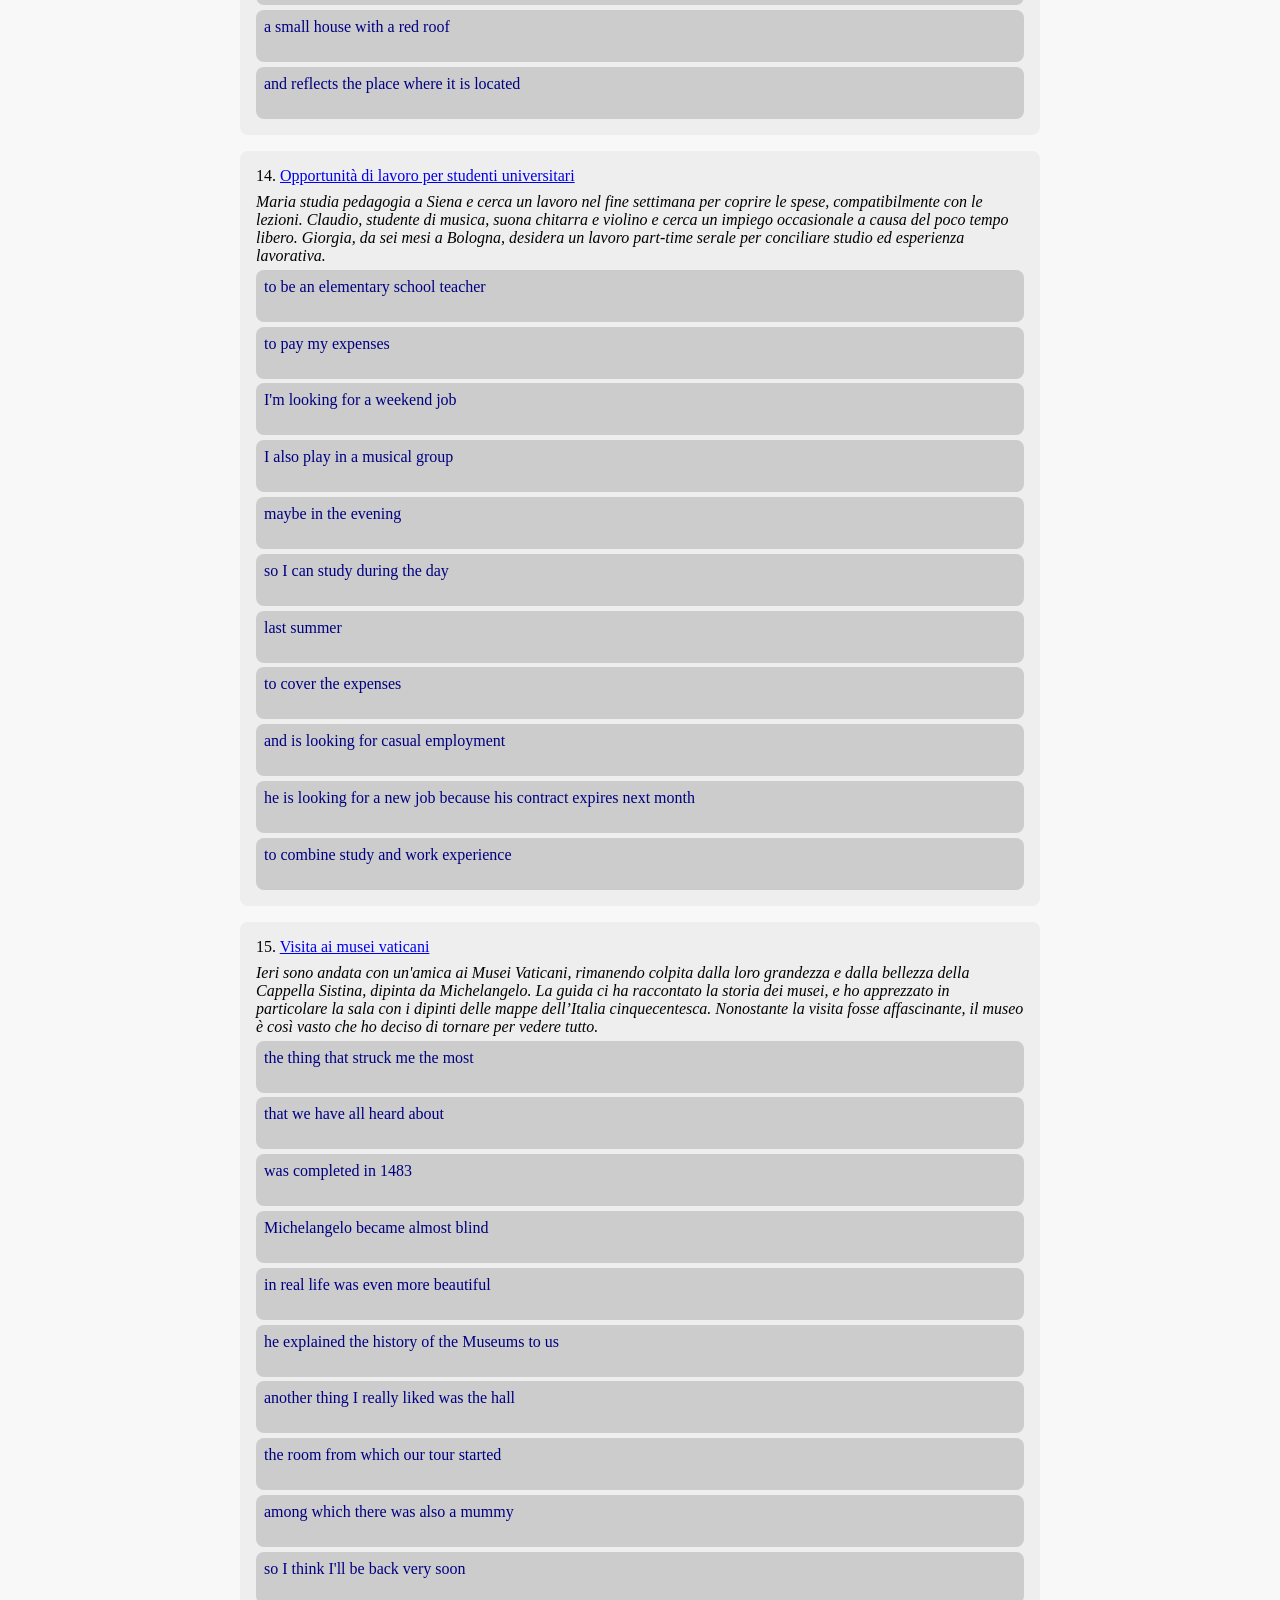
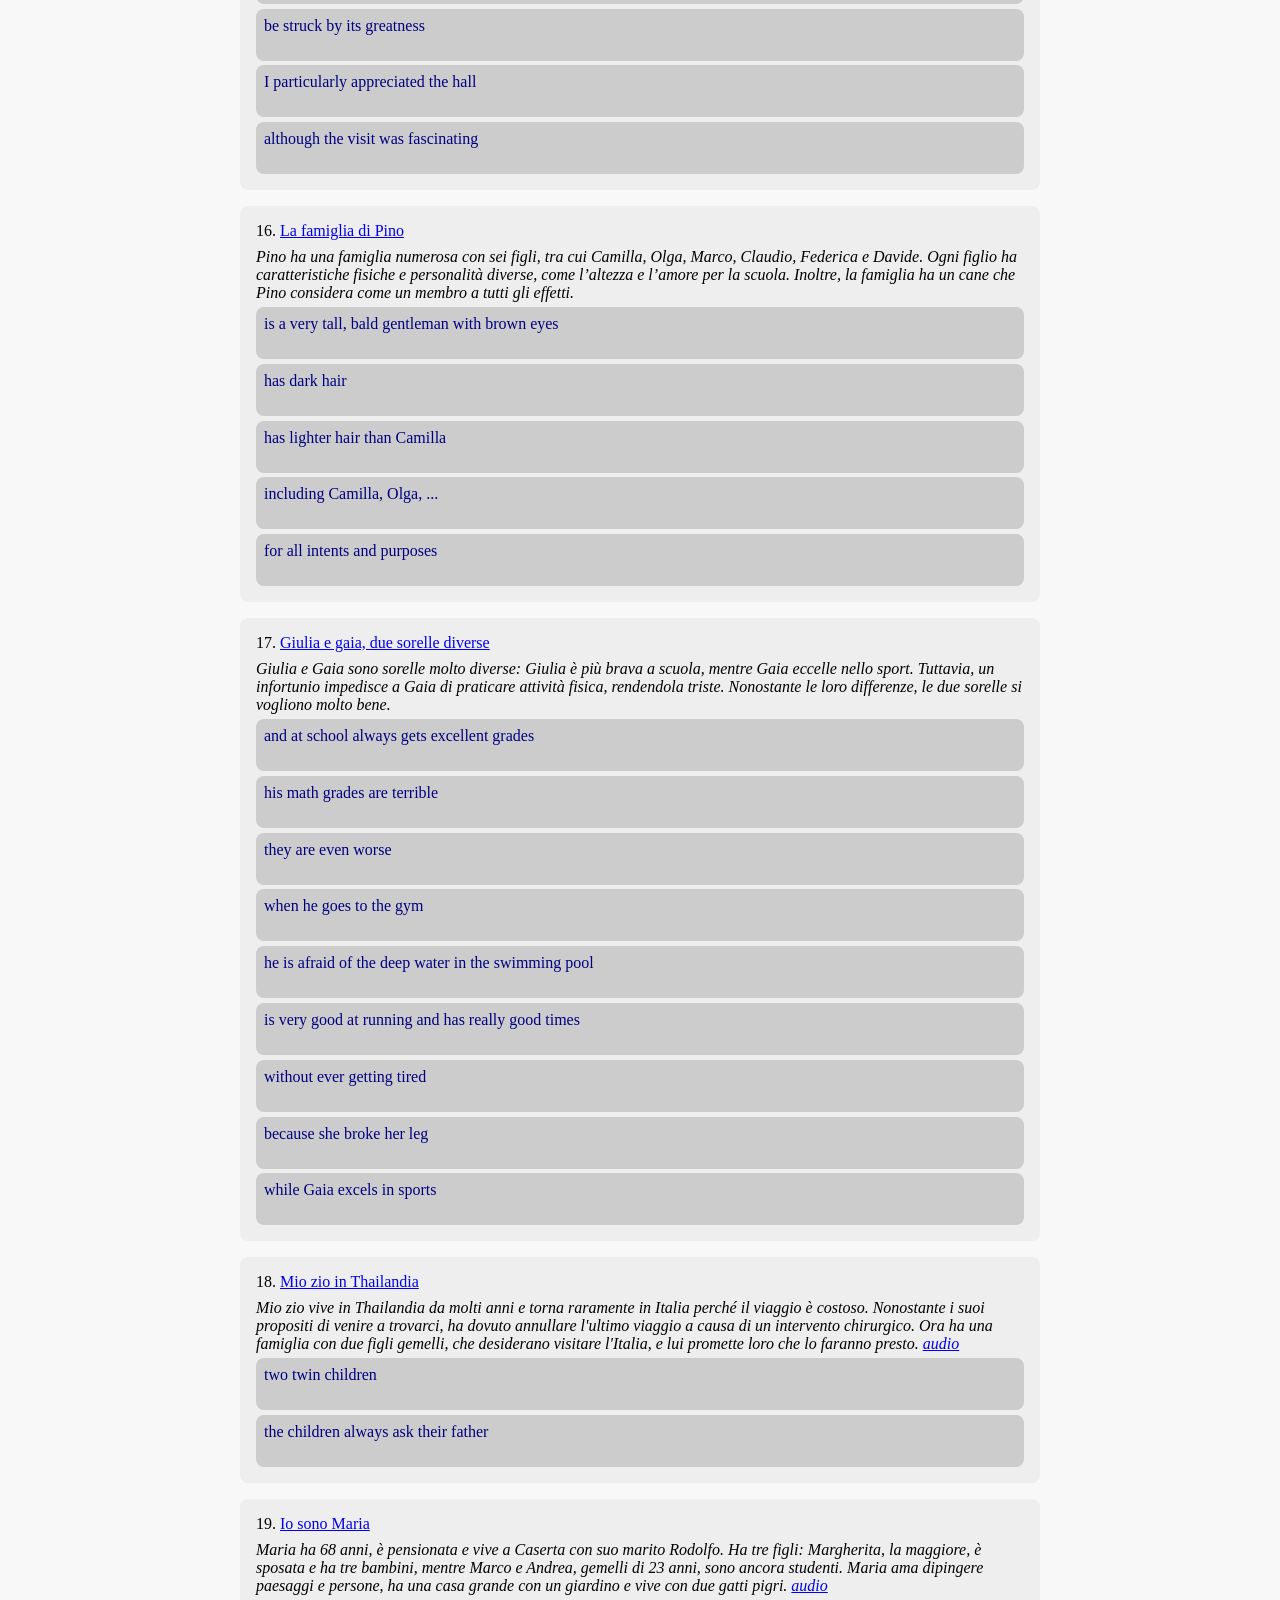
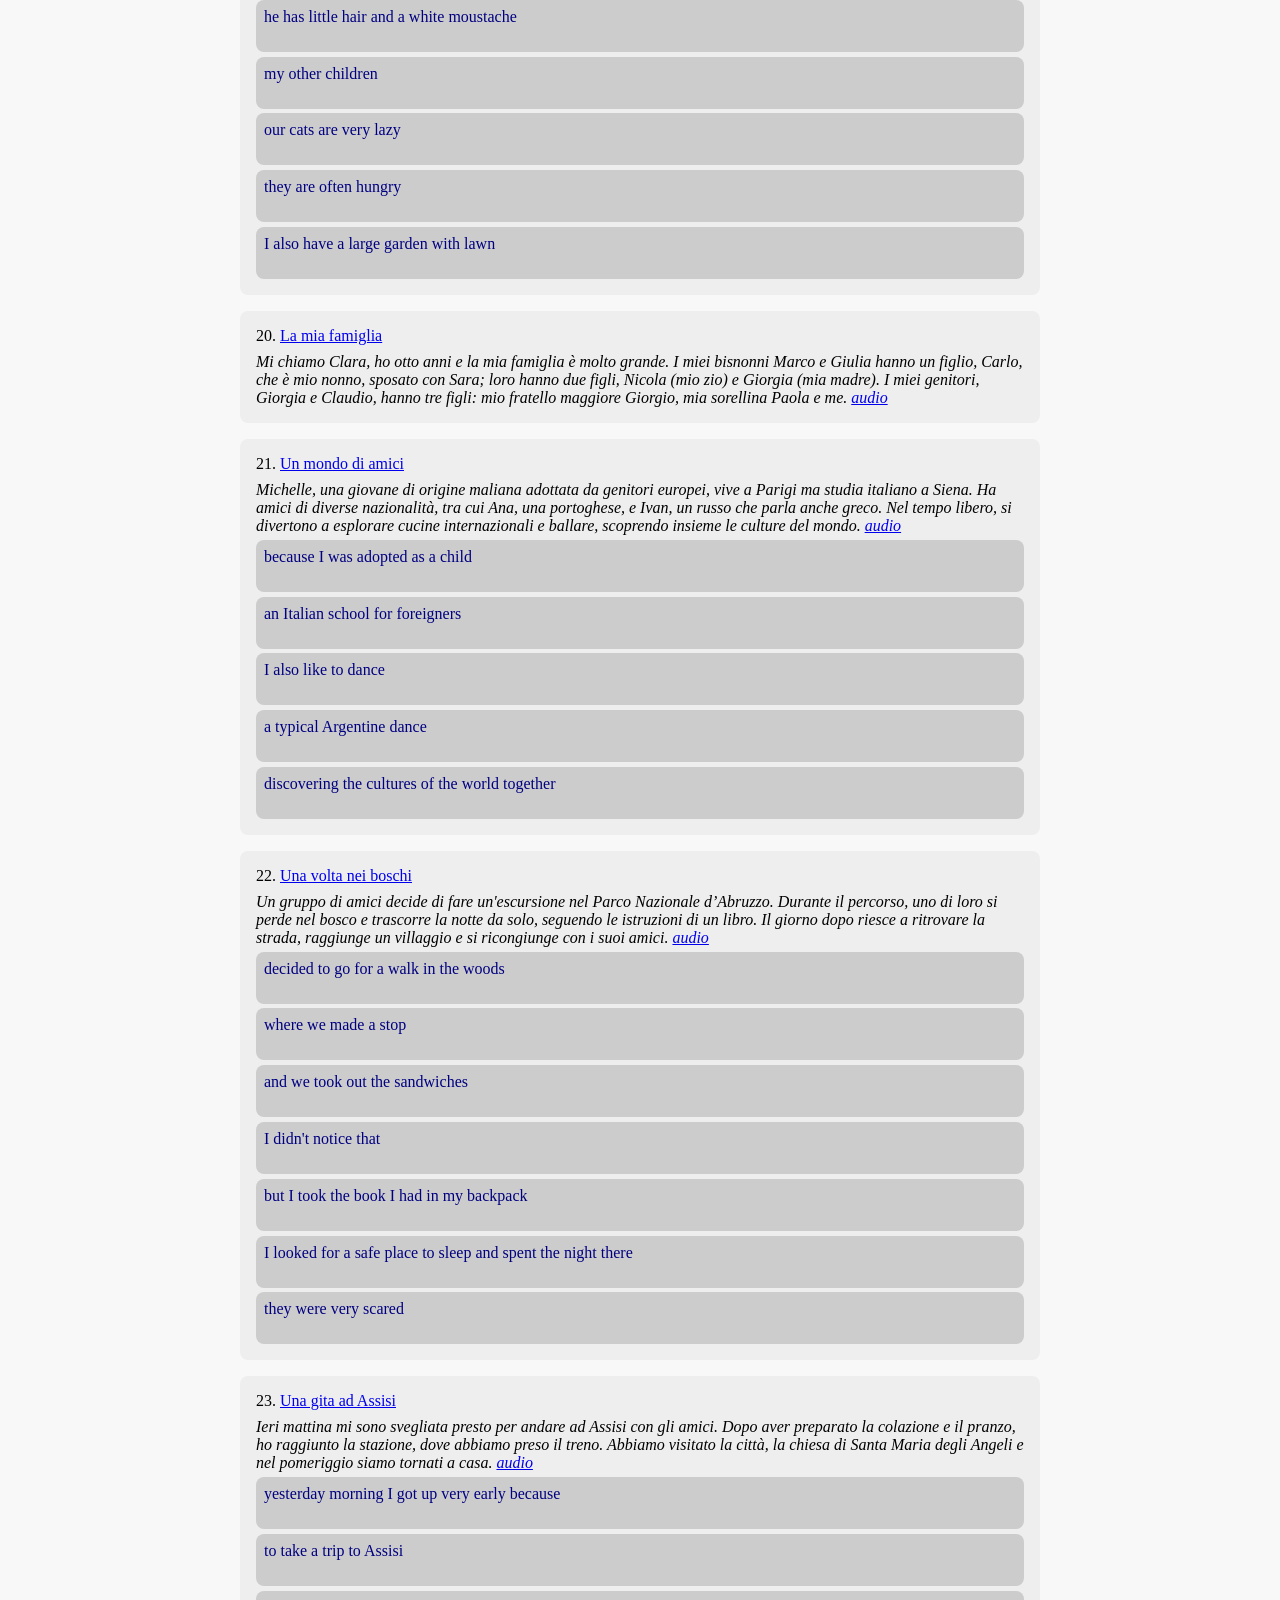
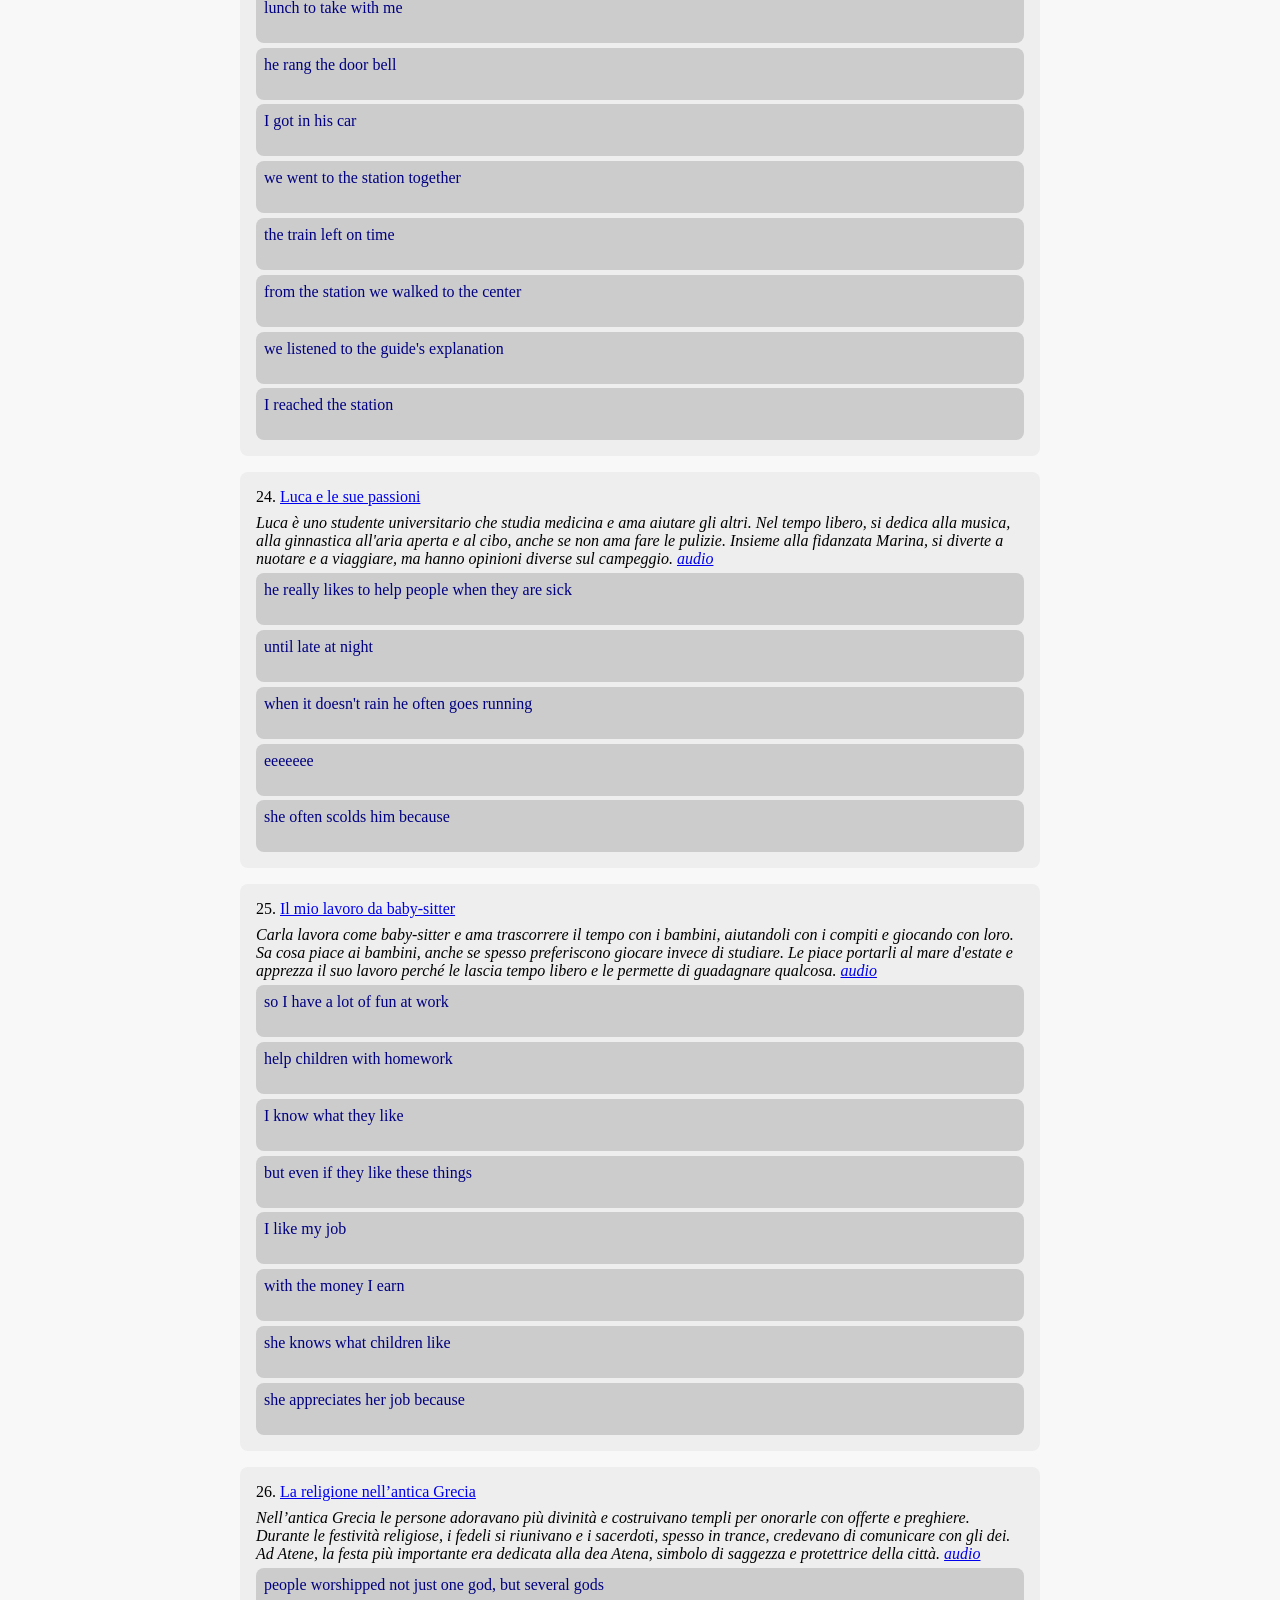
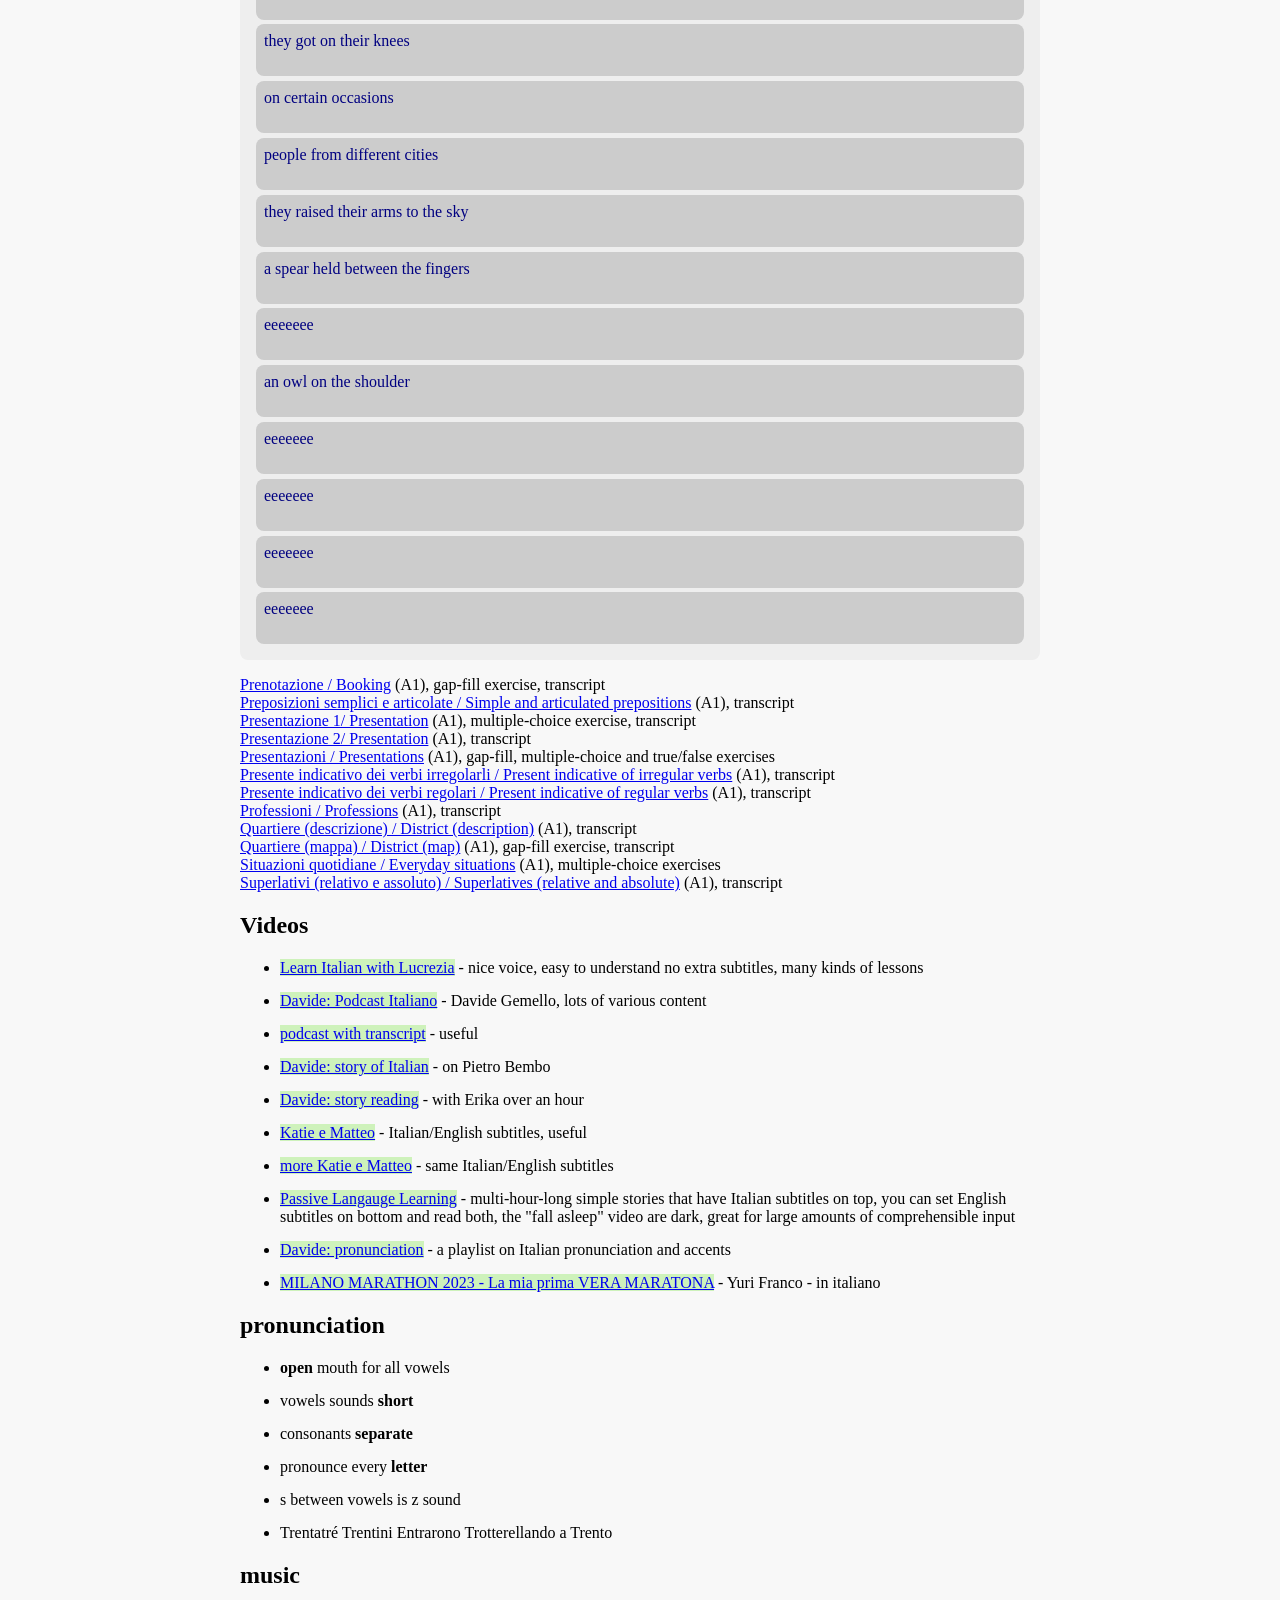
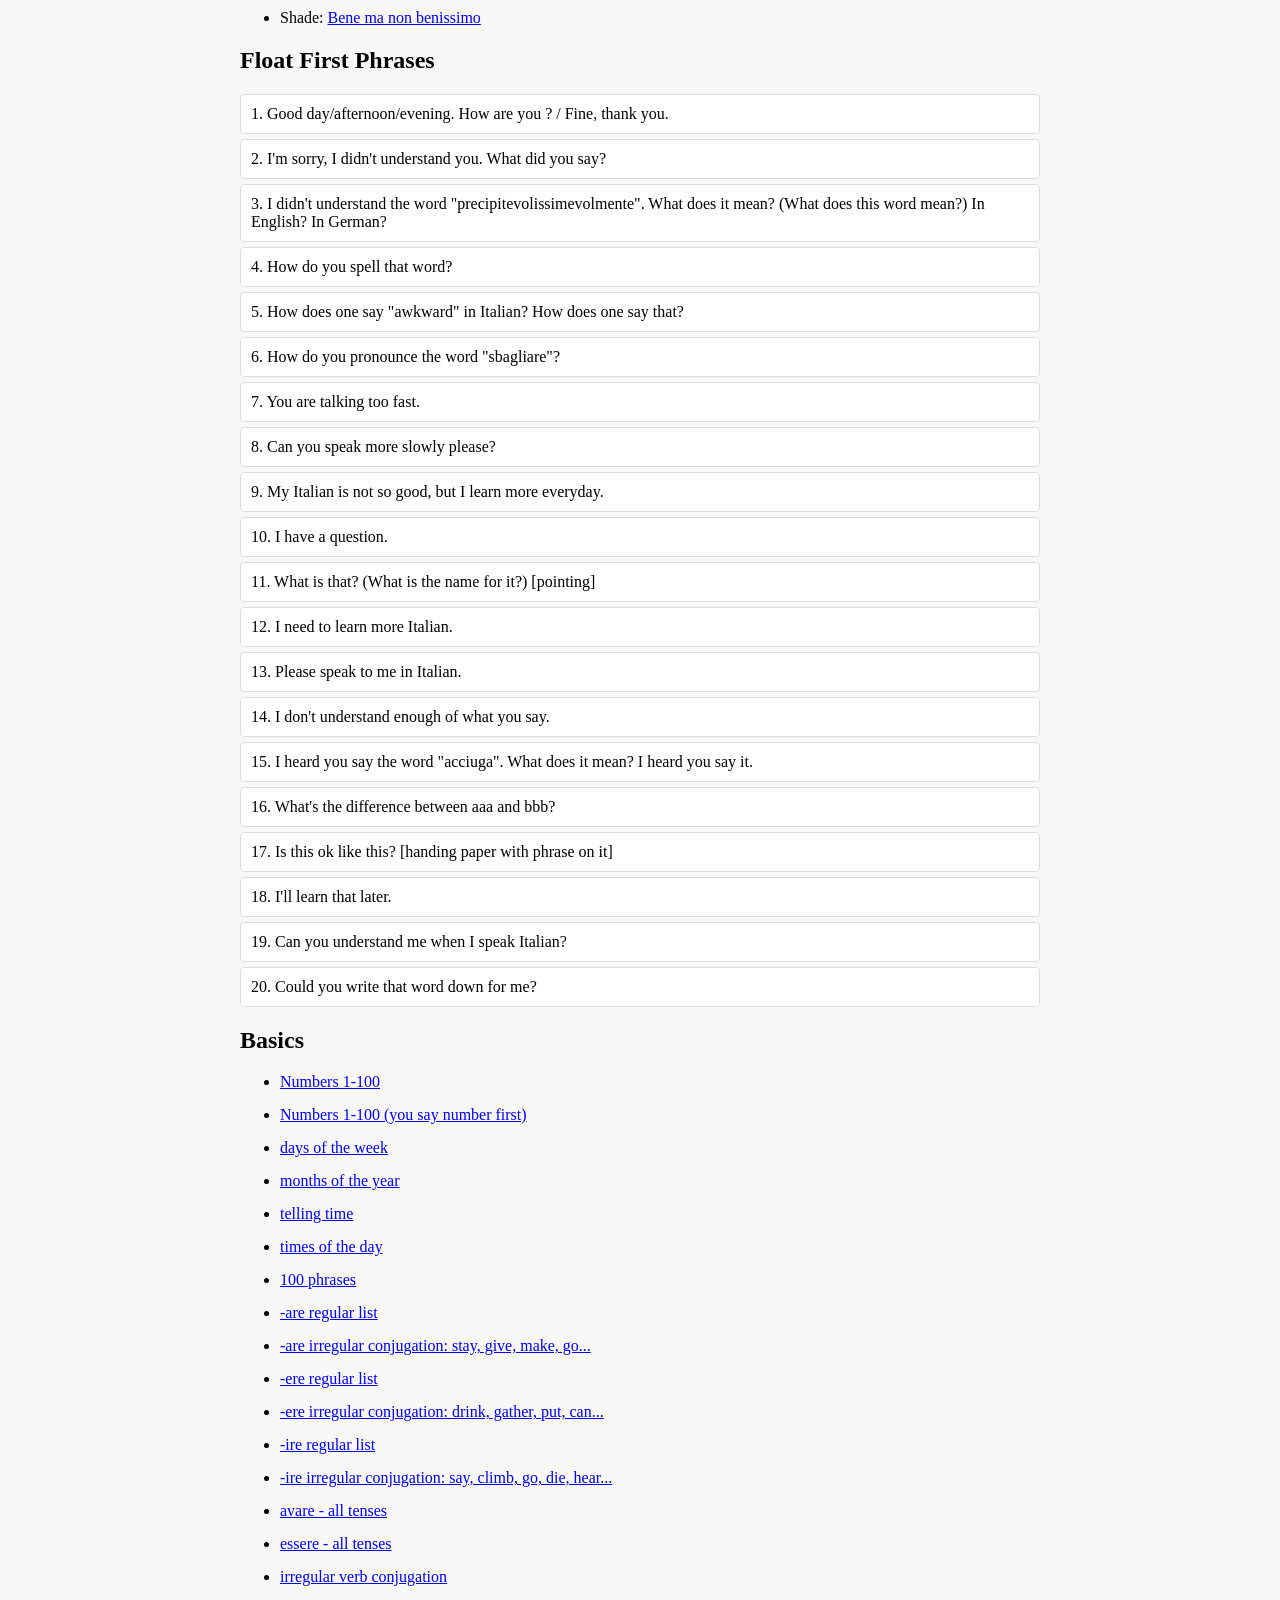
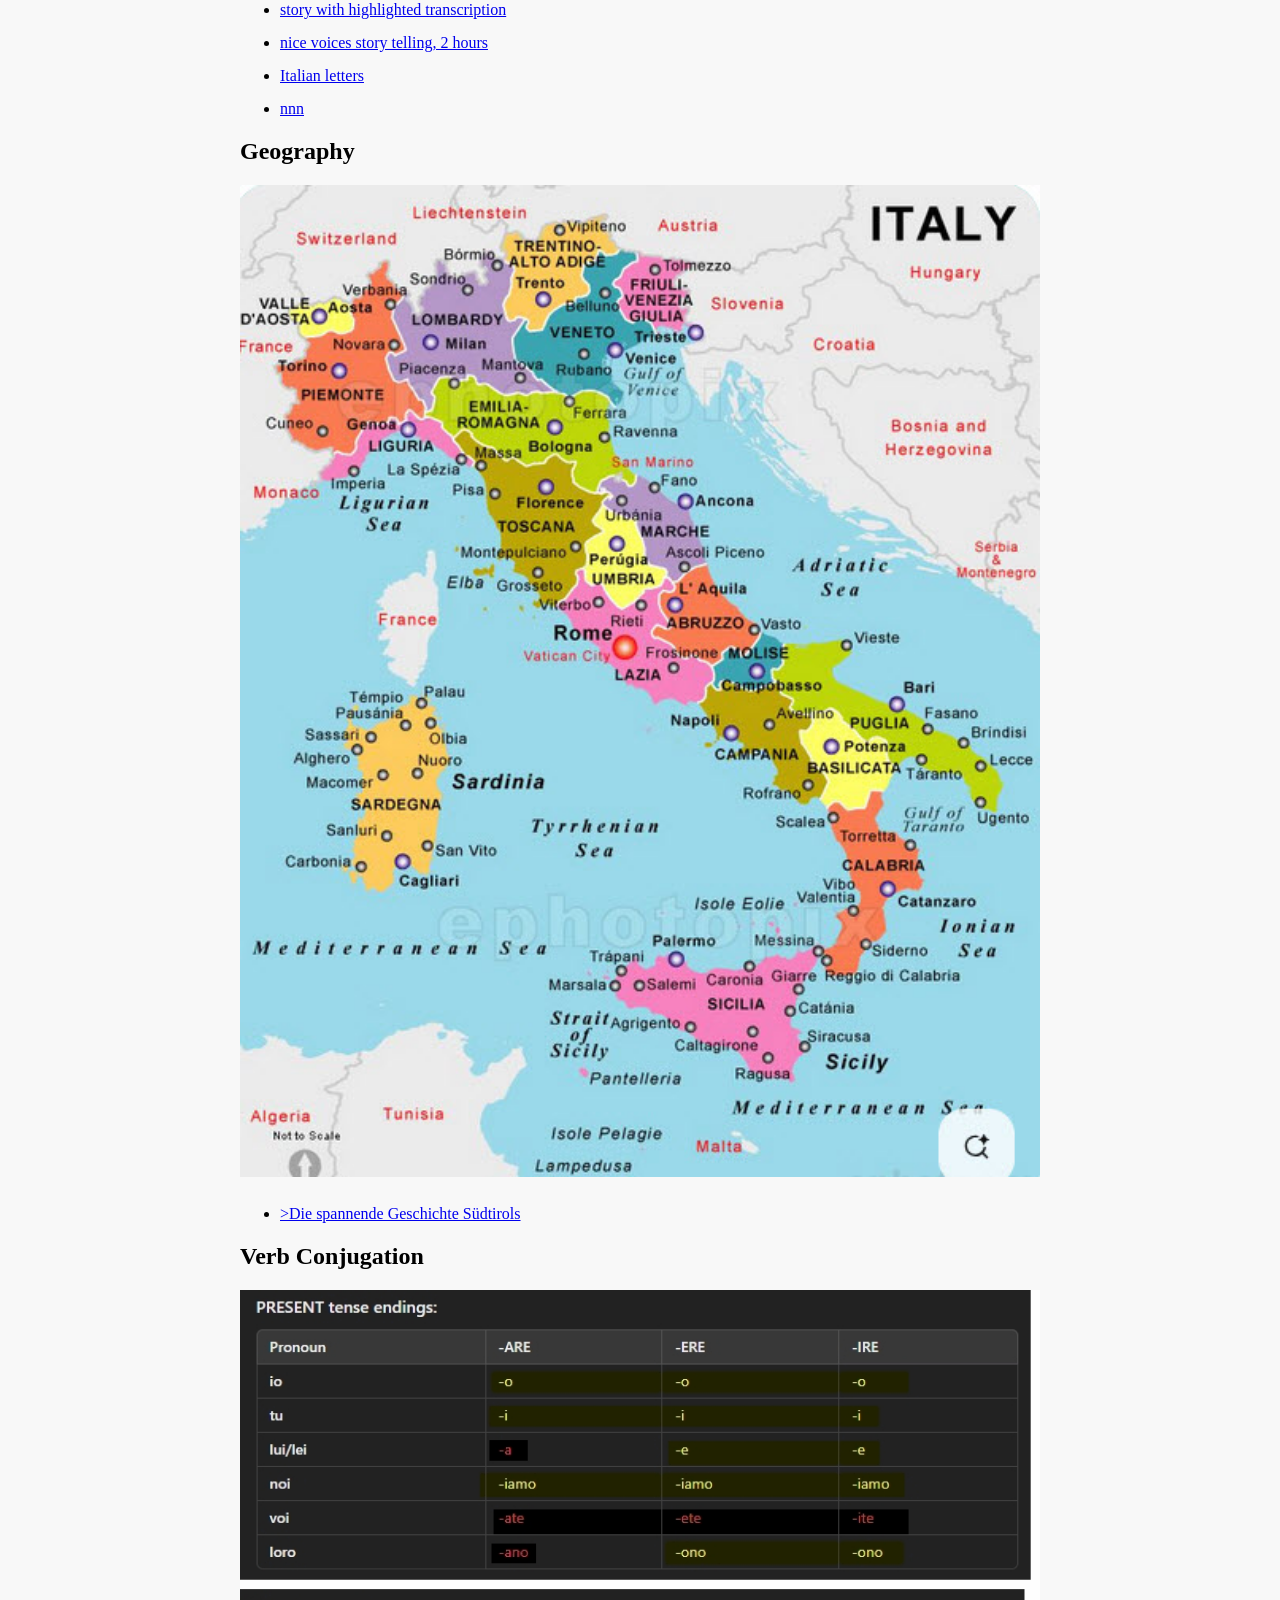
==== commit 07800b06: "26" ====
--- a/index.html
+++ b/index.html
@@ -993,6 +993,47 @@
 				<p>she appreciates her job because</p>
 				<p>apprezza il suo lavoro perché</p>
 			</div>
+		</div>
+
+		<div>
+			26. <a
+			   href="https://onlineitalianclub.com/free-italian-exercises-and-resources/online-italian-course-beginner-level-a1/other-grammar-areas-1414-plurali-irregolari/">La religione nell’antica Grecia</a>
+			<p>
+				Nell’antica Grecia le persone adoravano più divinità e costruivano templi per onorarle con offerte e preghiere. Durante le festività religiose, i fedeli si riunivano e i sacerdoti, spesso in trance, credevano di comunicare con gli dei. Ad Atene, la festa più importante era dedicata alla dea Atena, simbolo di saggezza e protettrice della città.
+				<a href="audio/026.mp3">audio</a>
+			</p>
+			<div class="fc">
+				<p>people worshipped not just one god, but several gods</p>
+				<p>le persone adoravano non un solo dio, ma più dei</p>
+			</div>
+			<div class="fc">
+				<p>they got on their knees</p>
+				<p>si mettevano sulle ginocchia</p>
+			</div>
+			<div class="fc">
+				<p>on certain occasions</p>
+				<p>in determinate ricorrenze</p>
+			</div>
+			<div class="fc">
+				<p>people from different cities</p>
+				<p>persone provenienti da diverse città</p>
+			</div>
+			<div class="fc">
+				<p>they raised their arms to the sky</p>
+				<p>alzavano le braccia al cielo</p>
+			</div>
+			<div class="fc">
+				<p>a spear held between the fingers</p>
+				<p>una lancia stretta tra le dita</p>
+			</div>
+			<div class="fc">
+				<p>eeeeeee</p>
+				<p>una civetta sulla spalla</p>
+			</div>
+			<div class="fc">
+				<p>an owl on the shoulder</p>
+				<p>iiiiiiiiiiiiii</p>
+			</div>
 			<div class="fc">
 				<p>eeeeeee</p>
 				<p>iiiiiiiiiiiiii</p>
@@ -1010,11 +1051,6 @@
 				<p>iiiiiiiiiiiiii</p>
 			</div>
 		</div>
-
-		<a
-		   href="https://onlineitalianclub.com/free-italian-exercises-and-resources/online-italian-course-beginner-level-a1/other-grammar-areas-1414-plurali-irregolari/">Plurali
-			irregolari / Irregular plurals</a> (A1), transcript<br>
-
 		<a
 		   href="https://onlineitalianclub.com/free-italian-exercises-and-resources/online-italian-course-beginner-level-a1/new-free-elementary-level-italian-listening-exercises-38/">Prenotazione
 			/ Booking</a>&nbsp;(A1), gap-fill exercise, transcript<br>
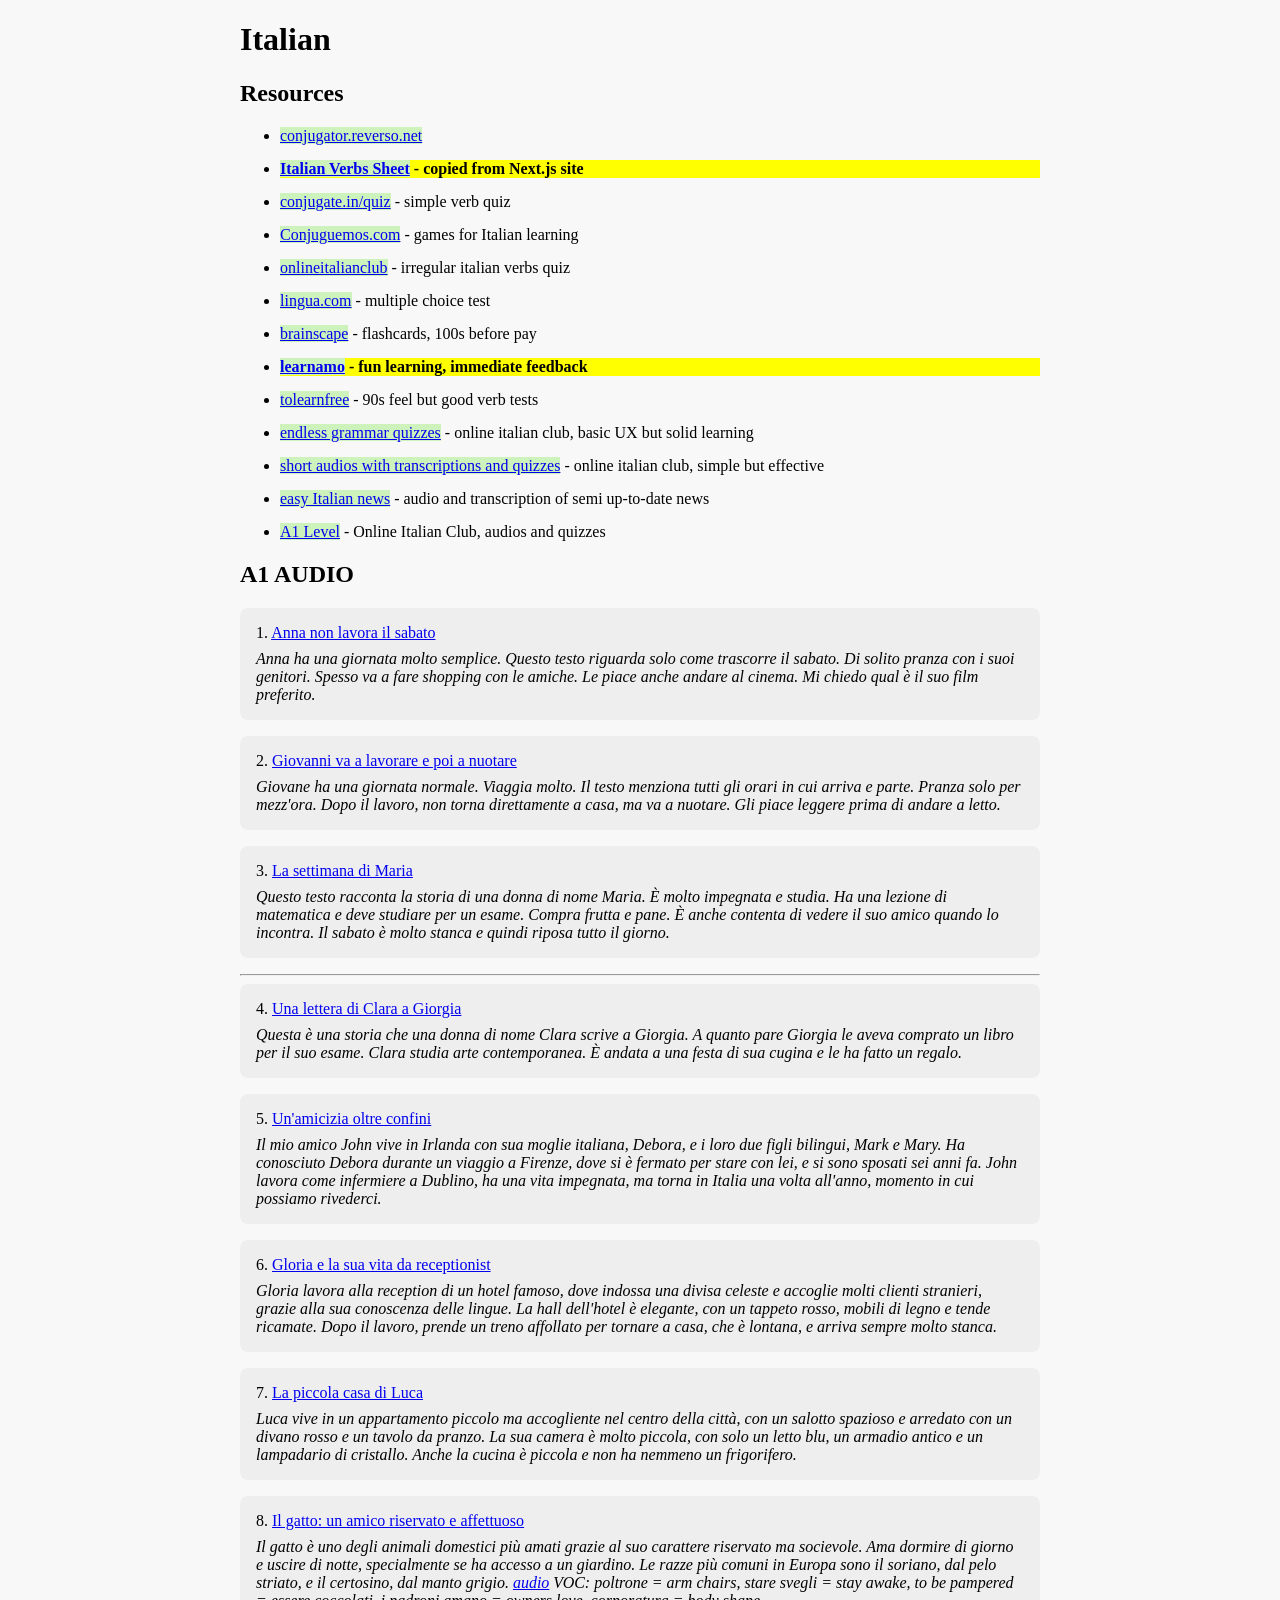
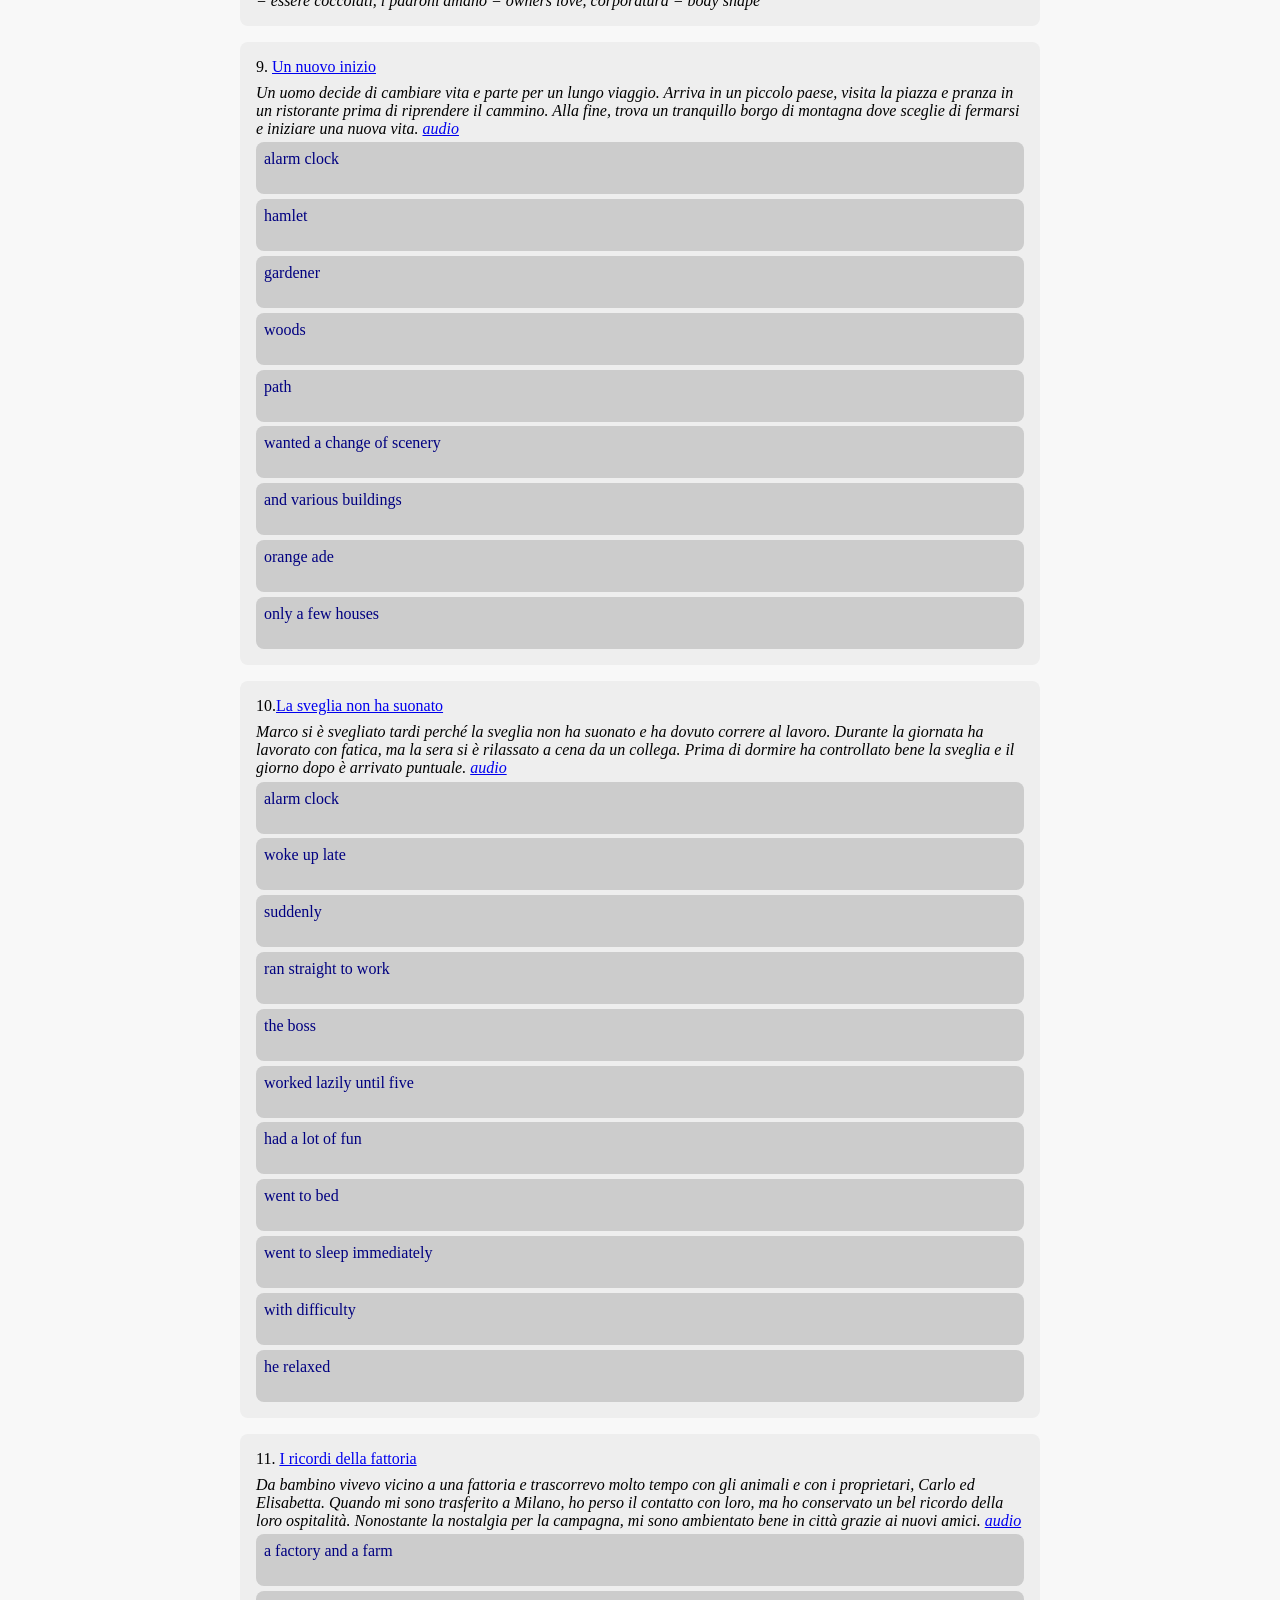
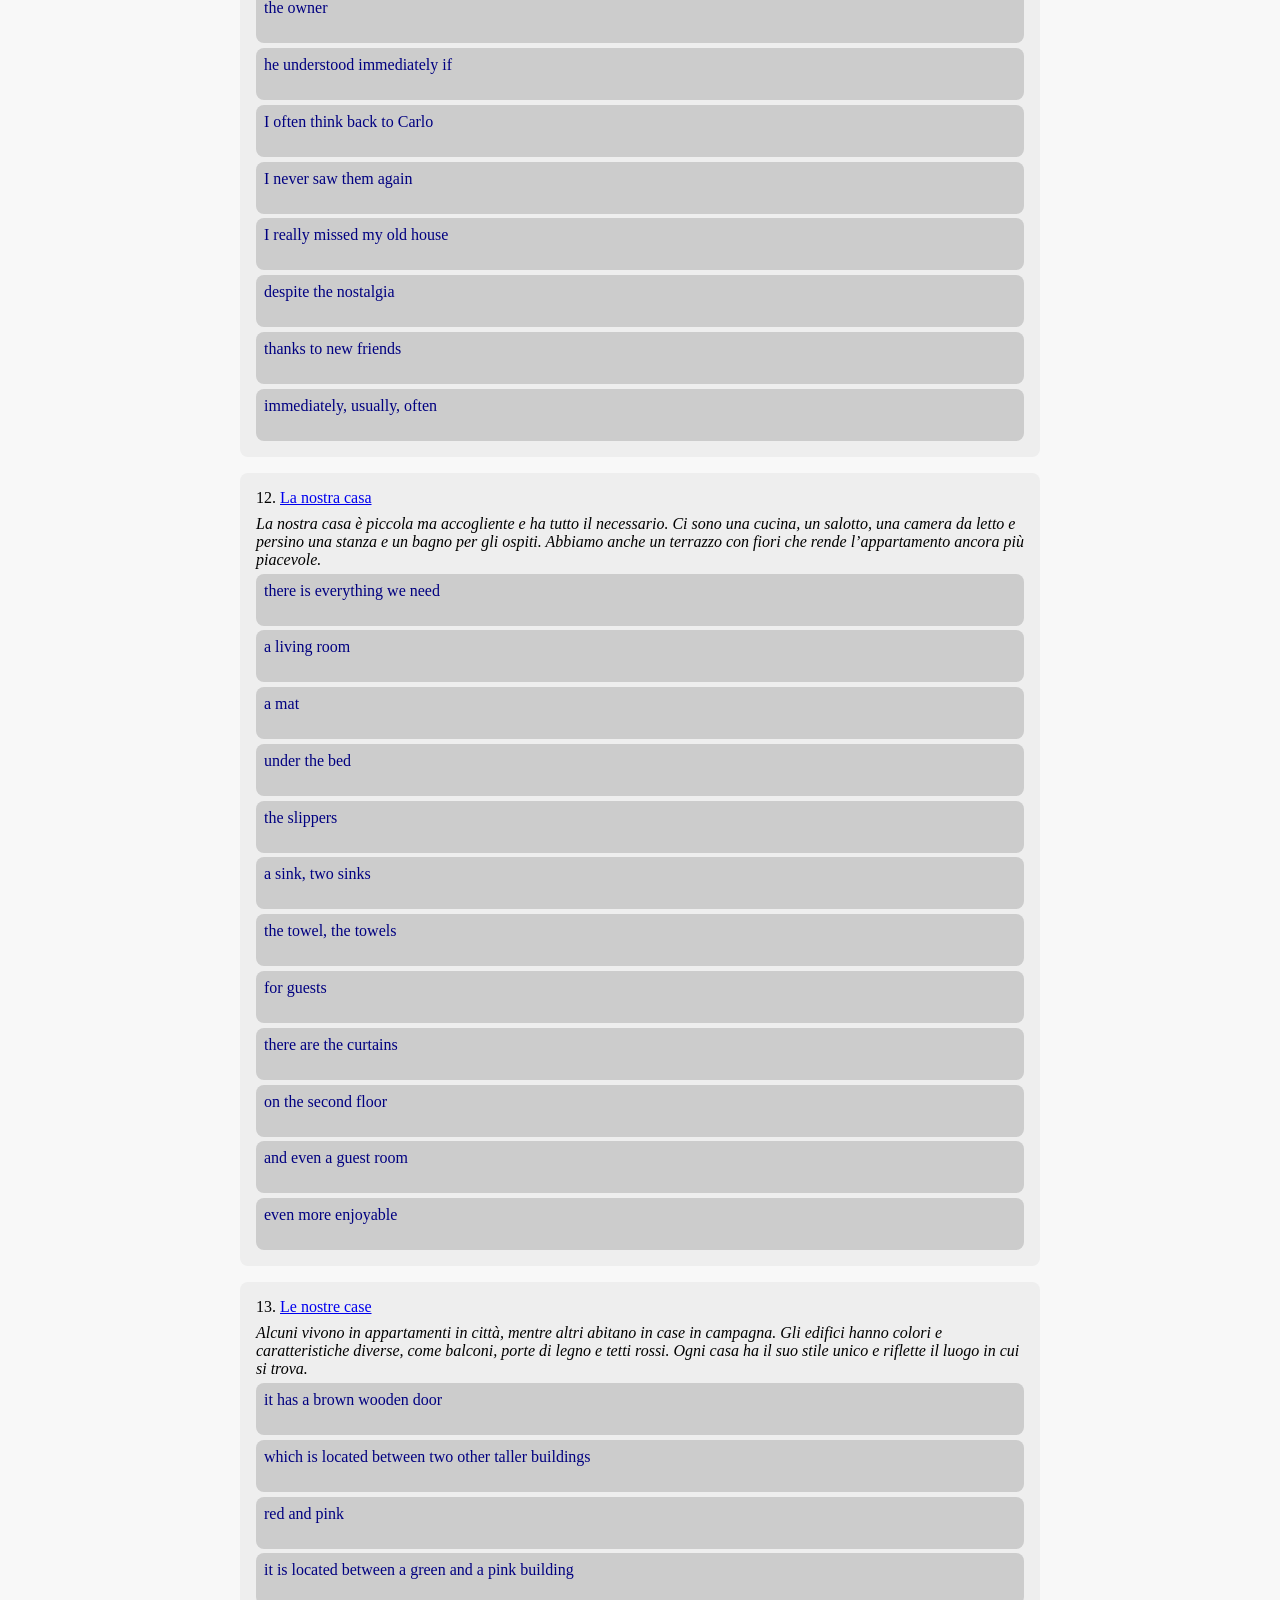
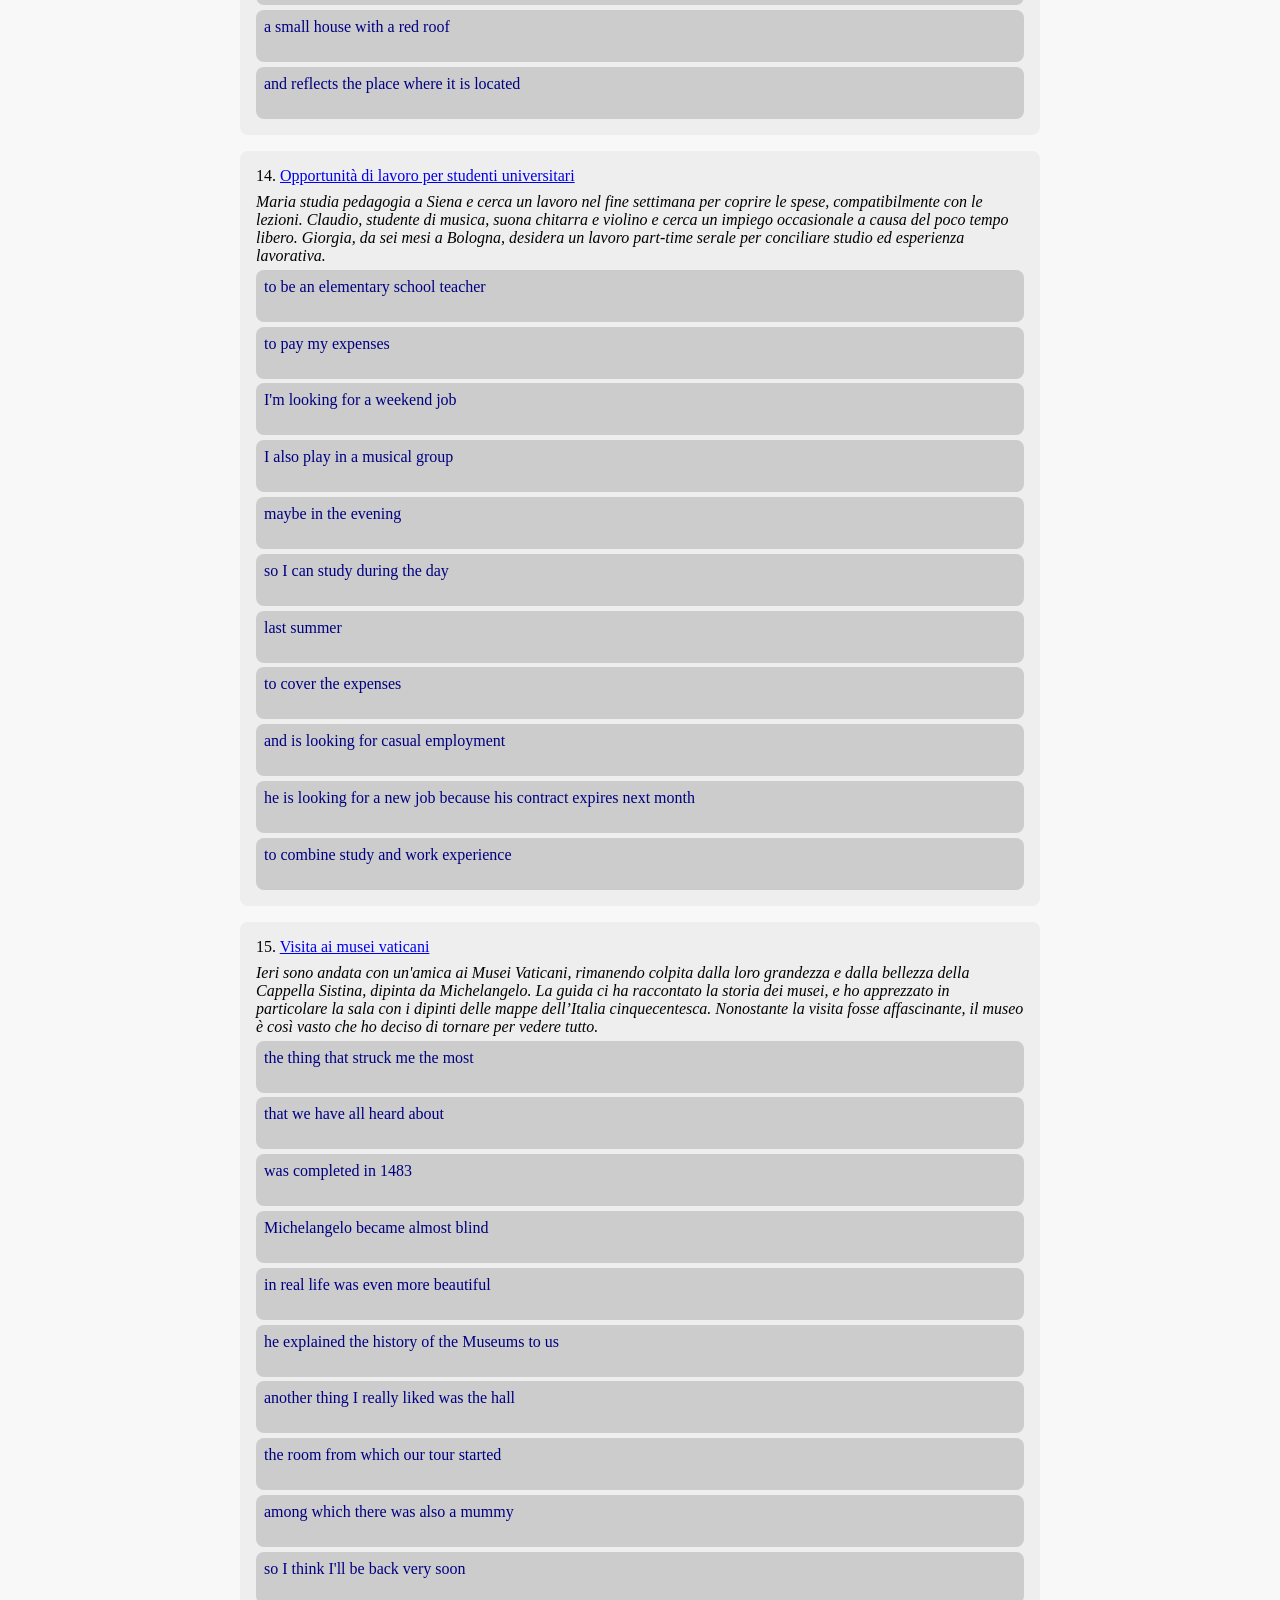
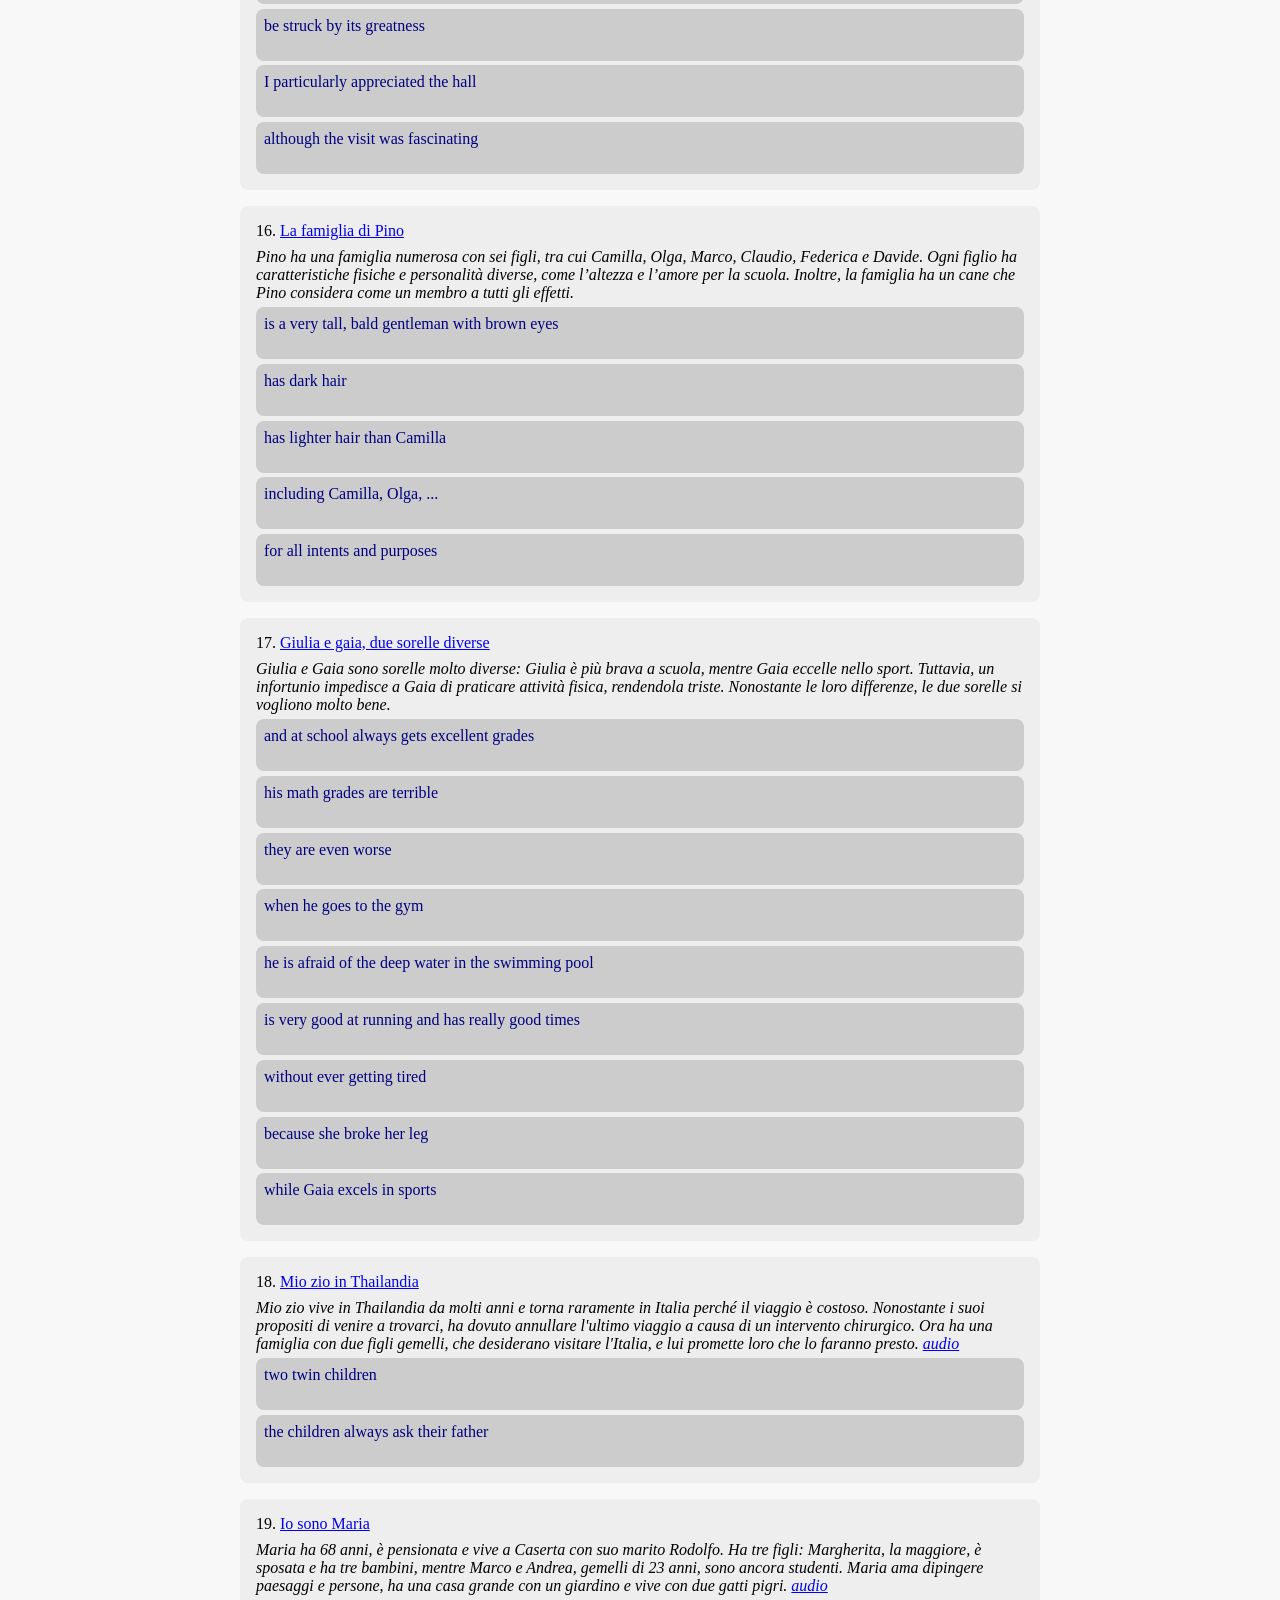
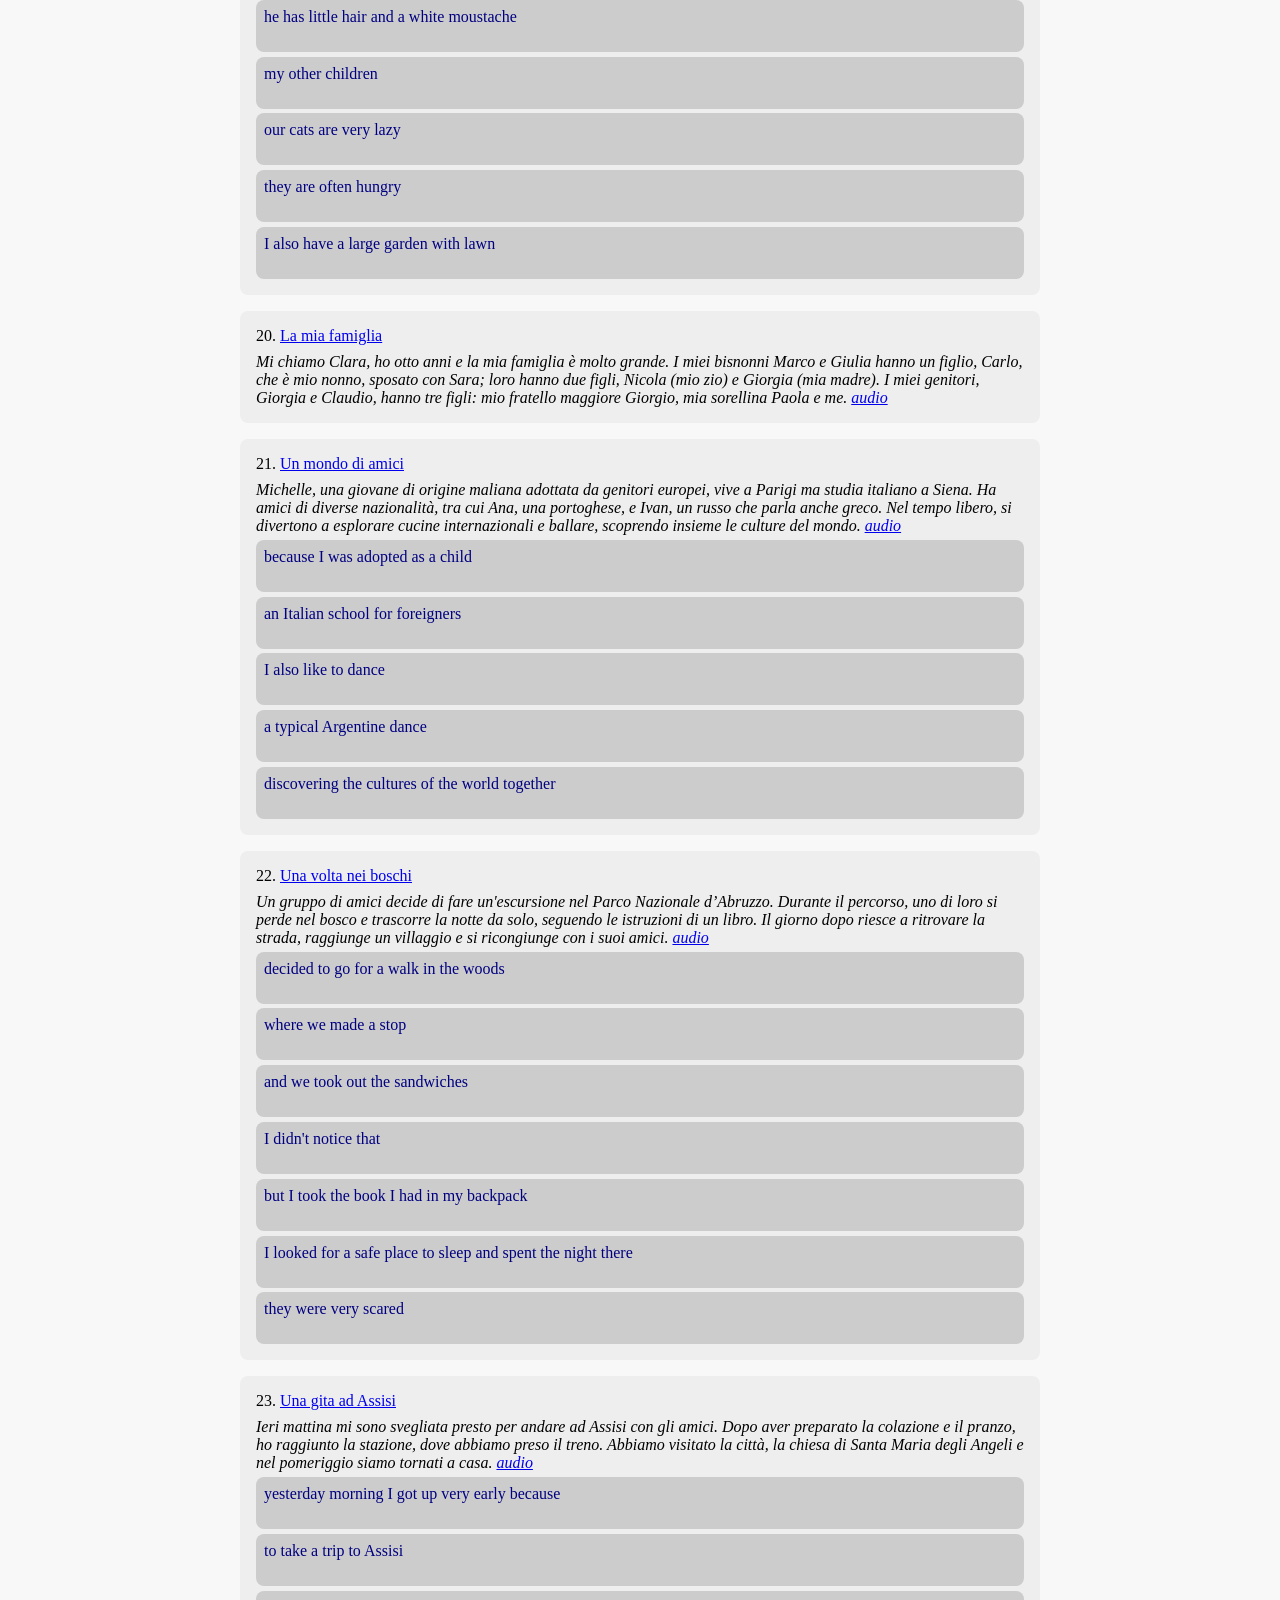
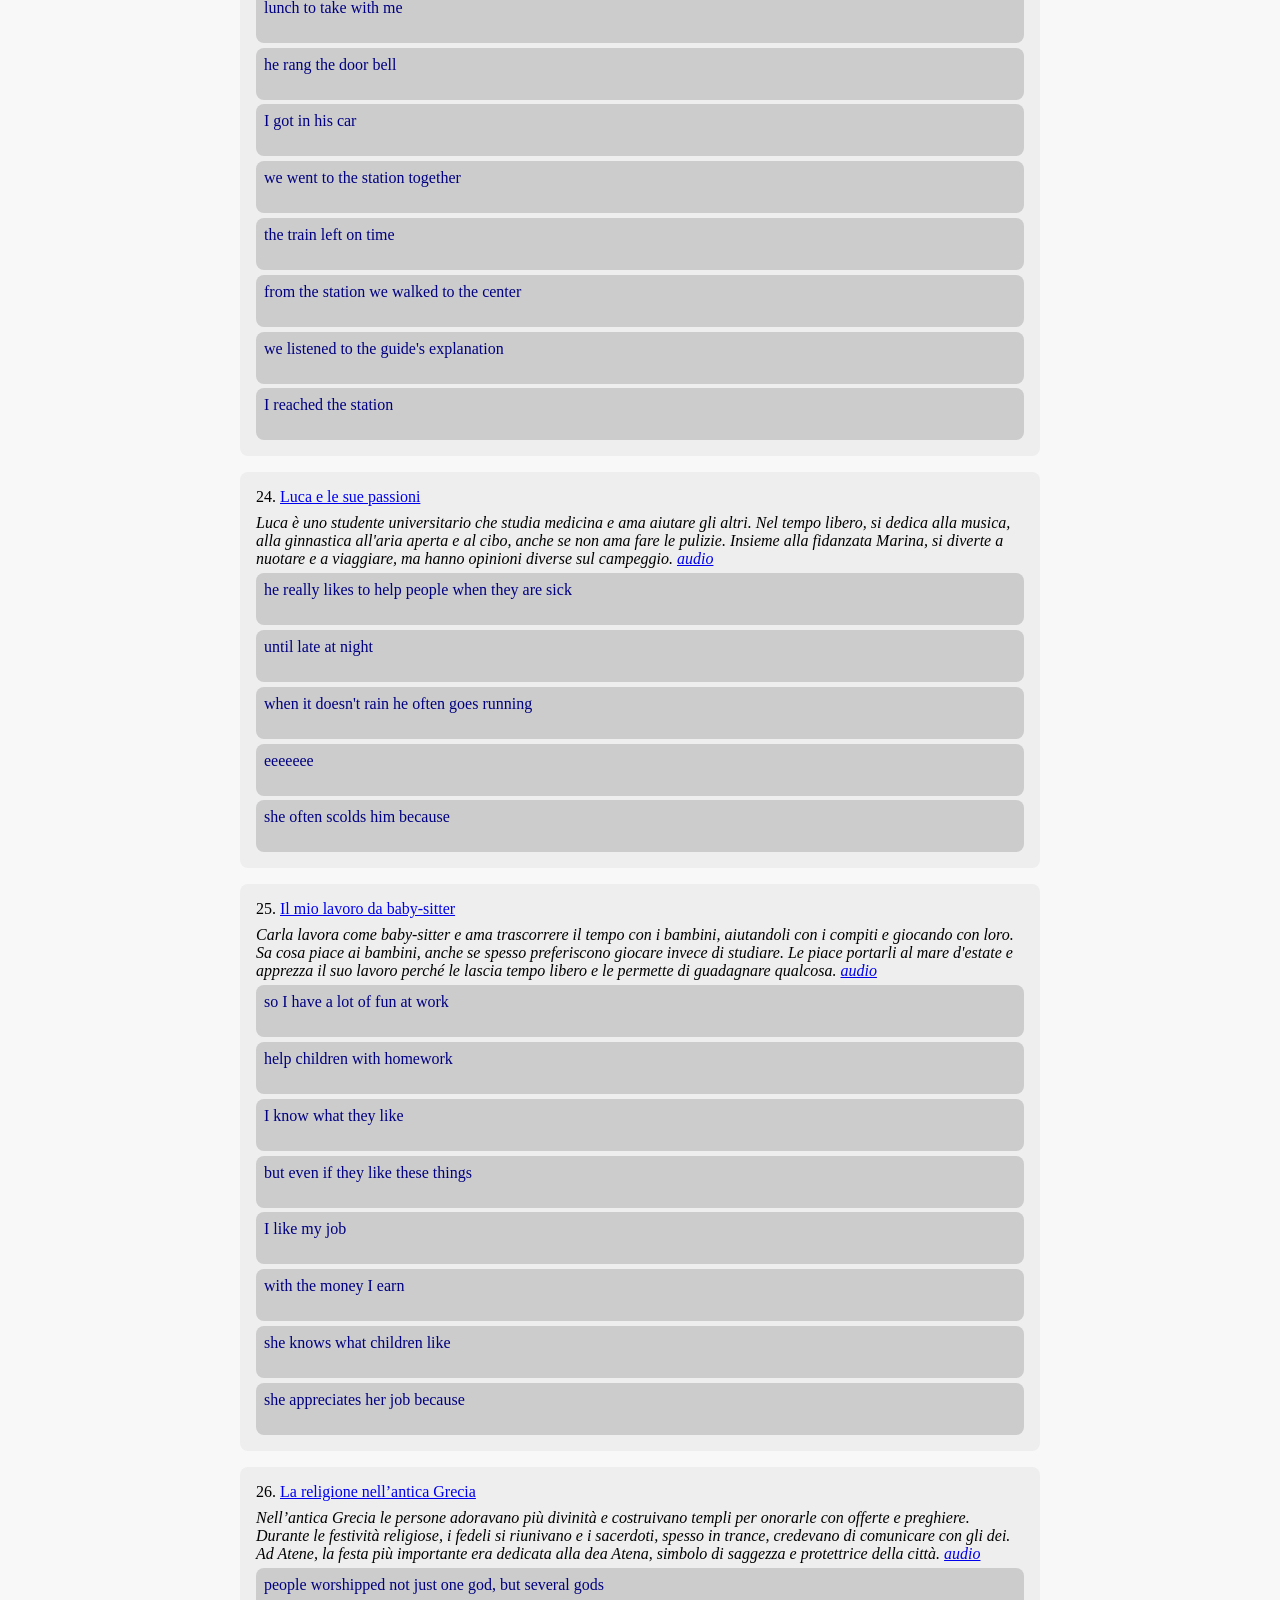
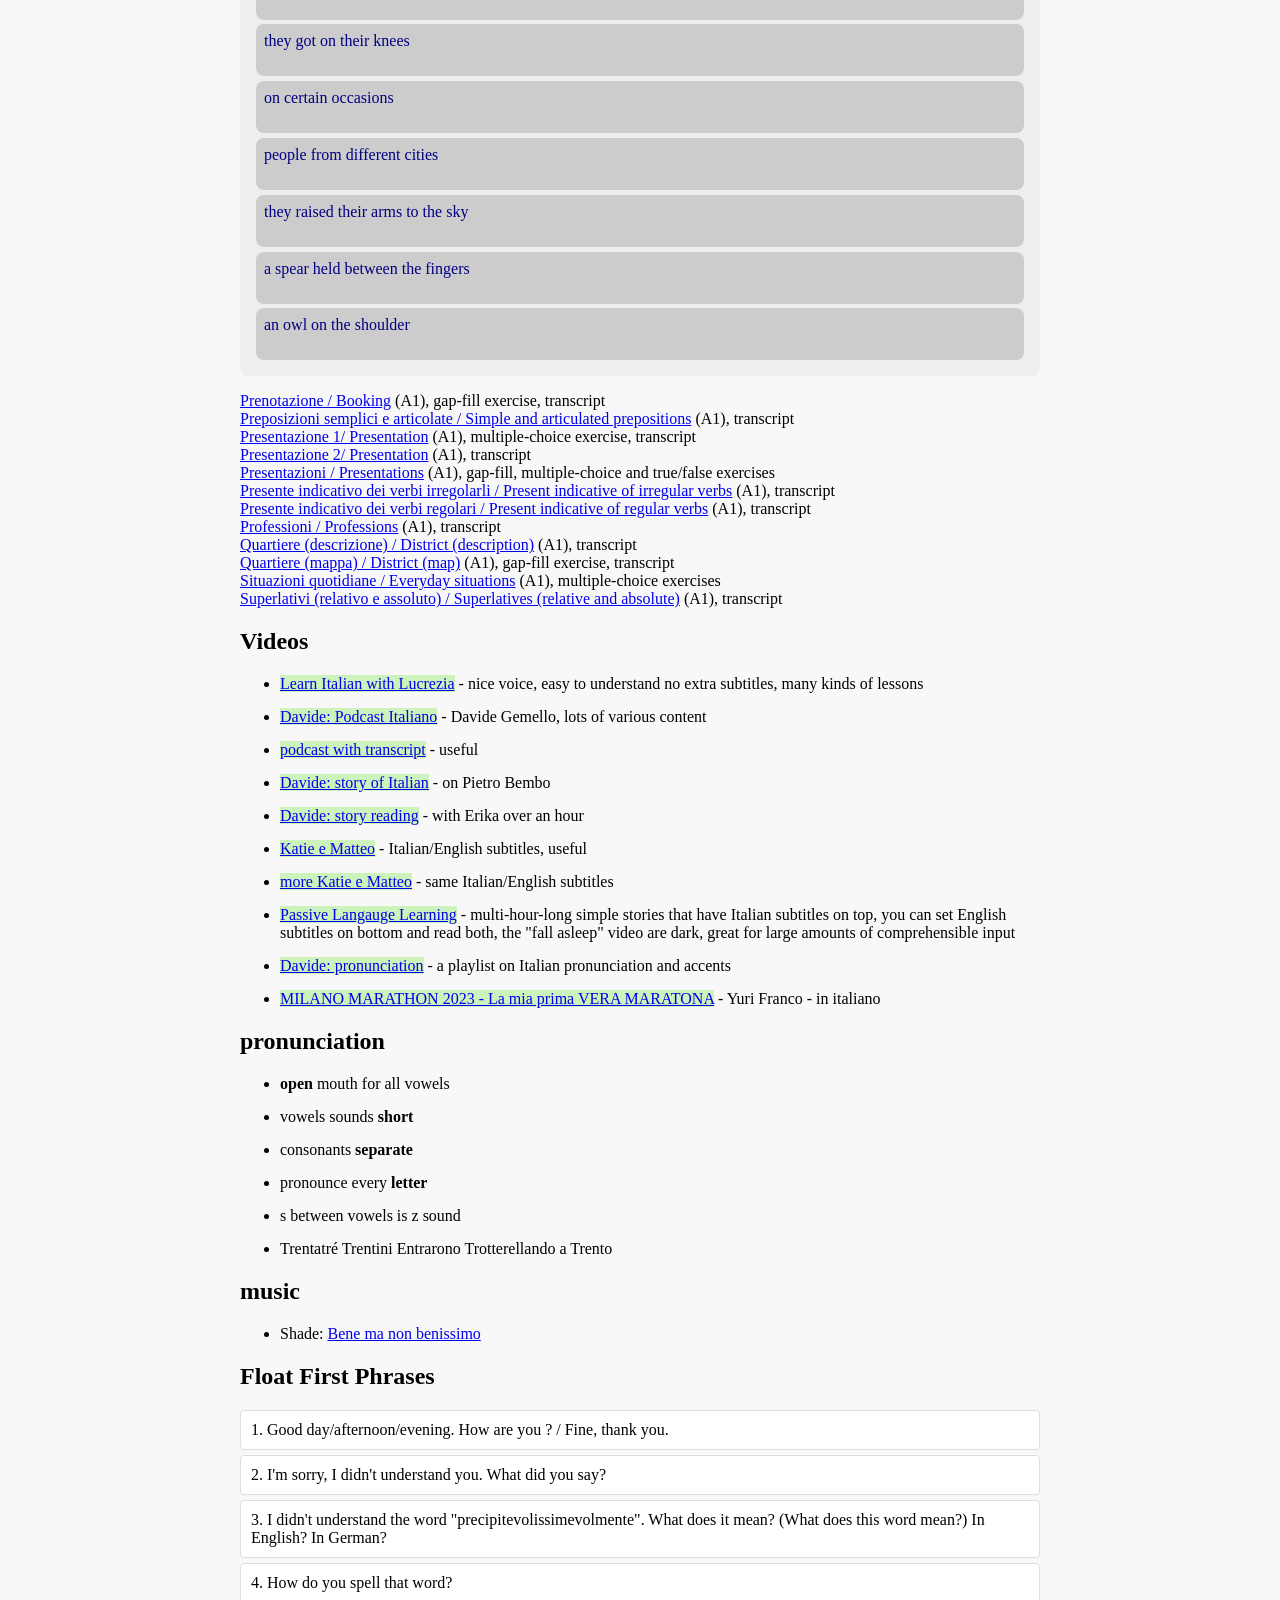
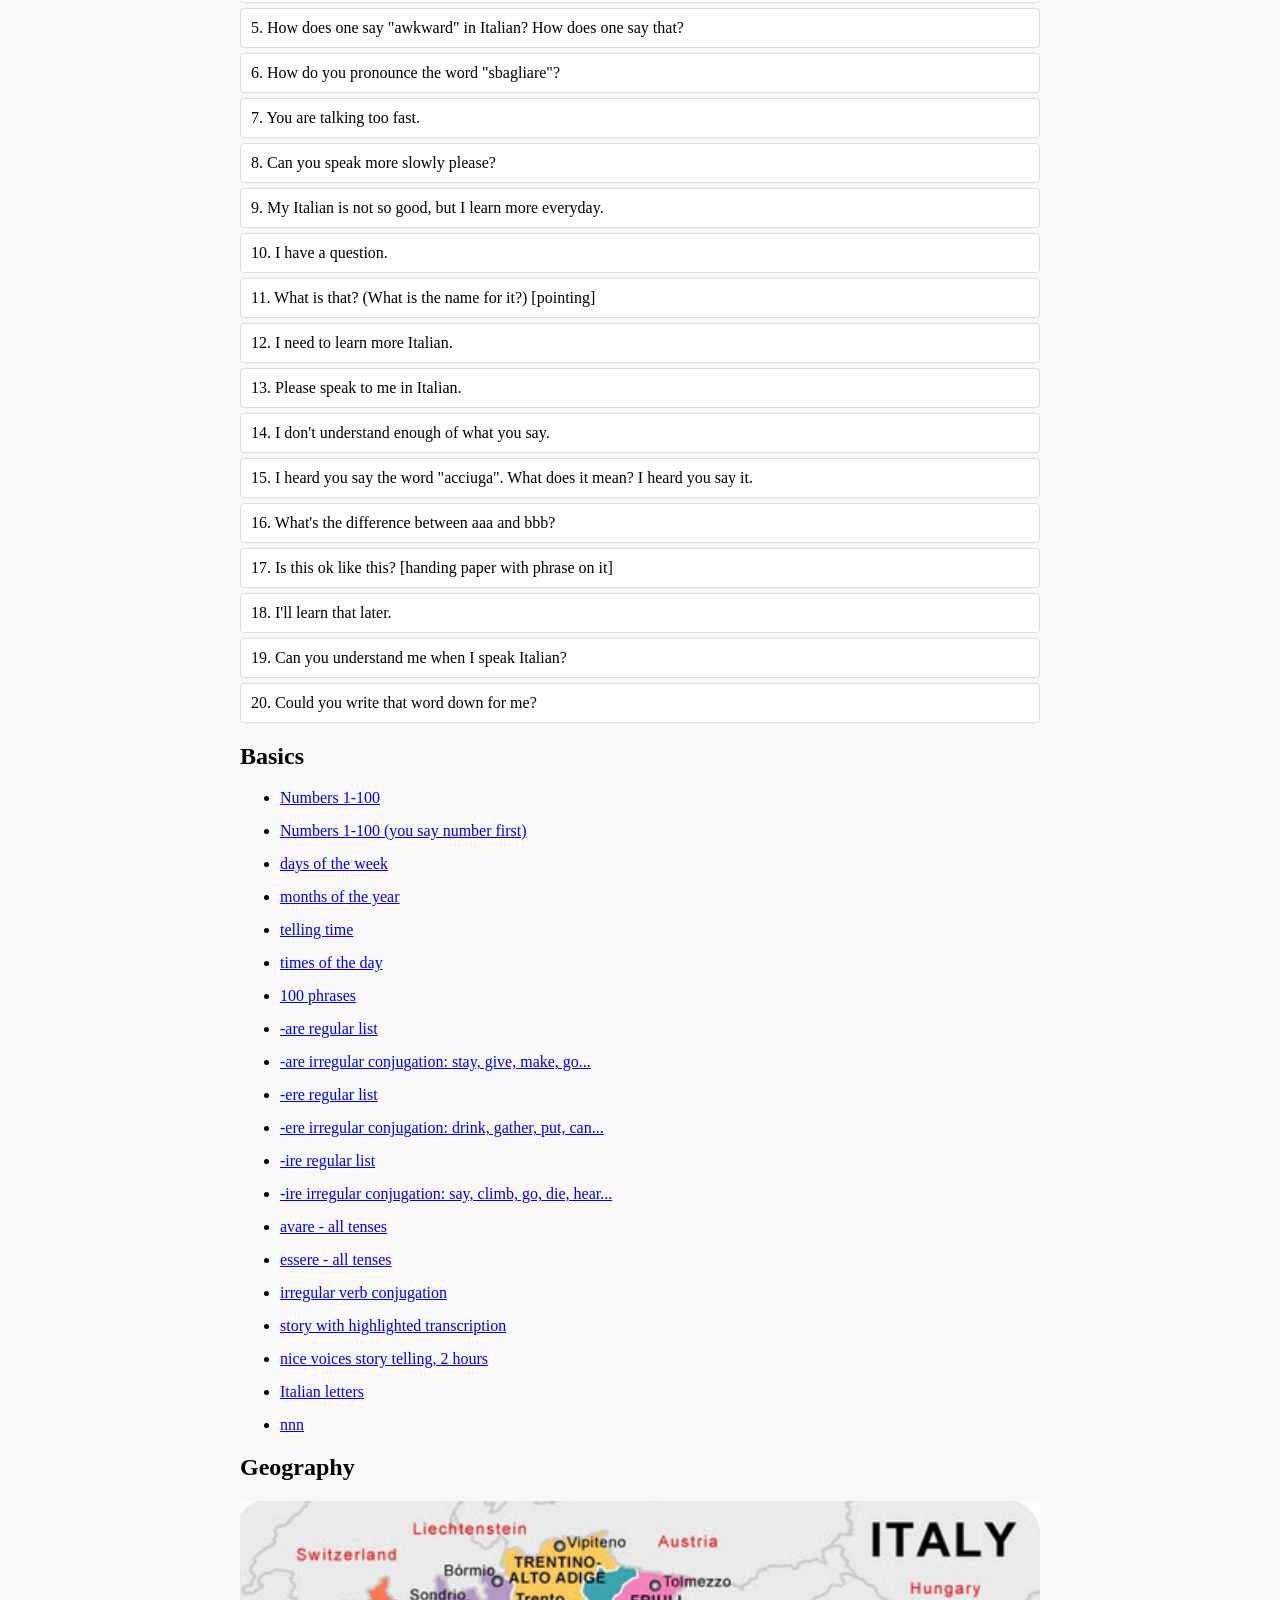
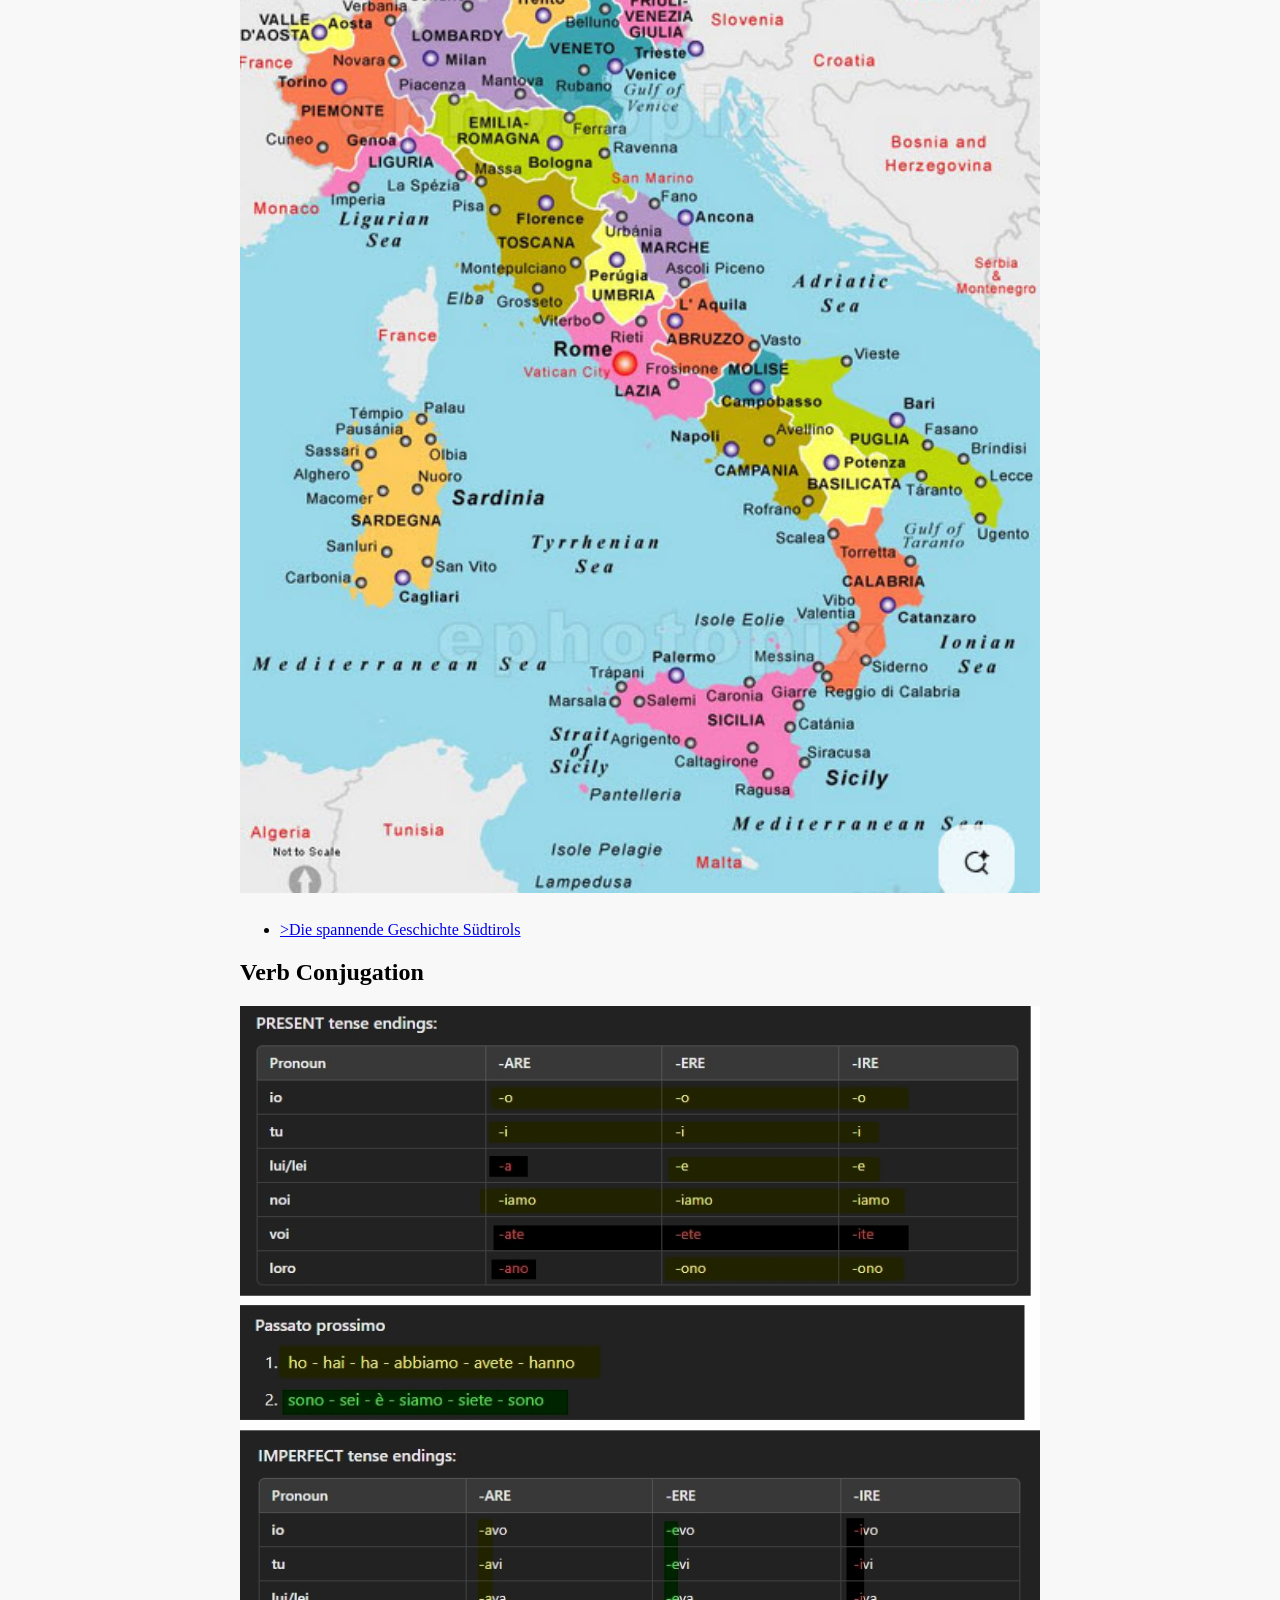
==== commit 334b4b6d: "ok" ====
--- a/index.html
+++ b/index.html
@@ -997,9 +997,13 @@
 
 		<div>
 			26. <a
-			   href="https://onlineitalianclub.com/free-italian-exercises-and-resources/online-italian-course-beginner-level-a1/other-grammar-areas-1414-plurali-irregolari/">La religione nell’antica Grecia</a>
-			<p>
-				Nell’antica Grecia le persone adoravano più divinità e costruivano templi per onorarle con offerte e preghiere. Durante le festività religiose, i fedeli si riunivano e i sacerdoti, spesso in trance, credevano di comunicare con gli dei. Ad Atene, la festa più importante era dedicata alla dea Atena, simbolo di saggezza e protettrice della città.
+			   href="https://onlineitalianclub.com/free-italian-exercises-and-resources/online-italian-course-beginner-level-a1/other-grammar-areas-1414-plurali-irregolari/">La
+				religione nell’antica Grecia</a>
+			<p>
+				Nell’antica Grecia le persone adoravano più divinità e costruivano templi per onorarle con offerte e
+				preghiere. Durante le festività religiose, i fedeli si riunivano e i sacerdoti, spesso in trance,
+				credevano di comunicare con gli dei. Ad Atene, la festa più importante era dedicata alla dea Atena,
+				simbolo di saggezza e protettrice della città.
 				<a href="audio/026.mp3">audio</a>
 			</p>
 			<div class="fc">
@@ -1027,28 +1031,8 @@
 				<p>una lancia stretta tra le dita</p>
 			</div>
 			<div class="fc">
-				<p>eeeeeee</p>
+				<p>an owl on the shoulder</p>
 				<p>una civetta sulla spalla</p>
-			</div>
-			<div class="fc">
-				<p>an owl on the shoulder</p>
-				<p>iiiiiiiiiiiiii</p>
-			</div>
-			<div class="fc">
-				<p>eeeeeee</p>
-				<p>iiiiiiiiiiiiii</p>
-			</div>
-			<div class="fc">
-				<p>eeeeeee</p>
-				<p>iiiiiiiiiiiiii</p>
-			</div>
-			<div class="fc">
-				<p>eeeeeee</p>
-				<p>iiiiiiiiiiiiii</p>
-			</div>
-			<div class="fc">
-				<p>eeeeeee</p>
-				<p>iiiiiiiiiiiiii</p>
 			</div>
 		</div>
 		<a
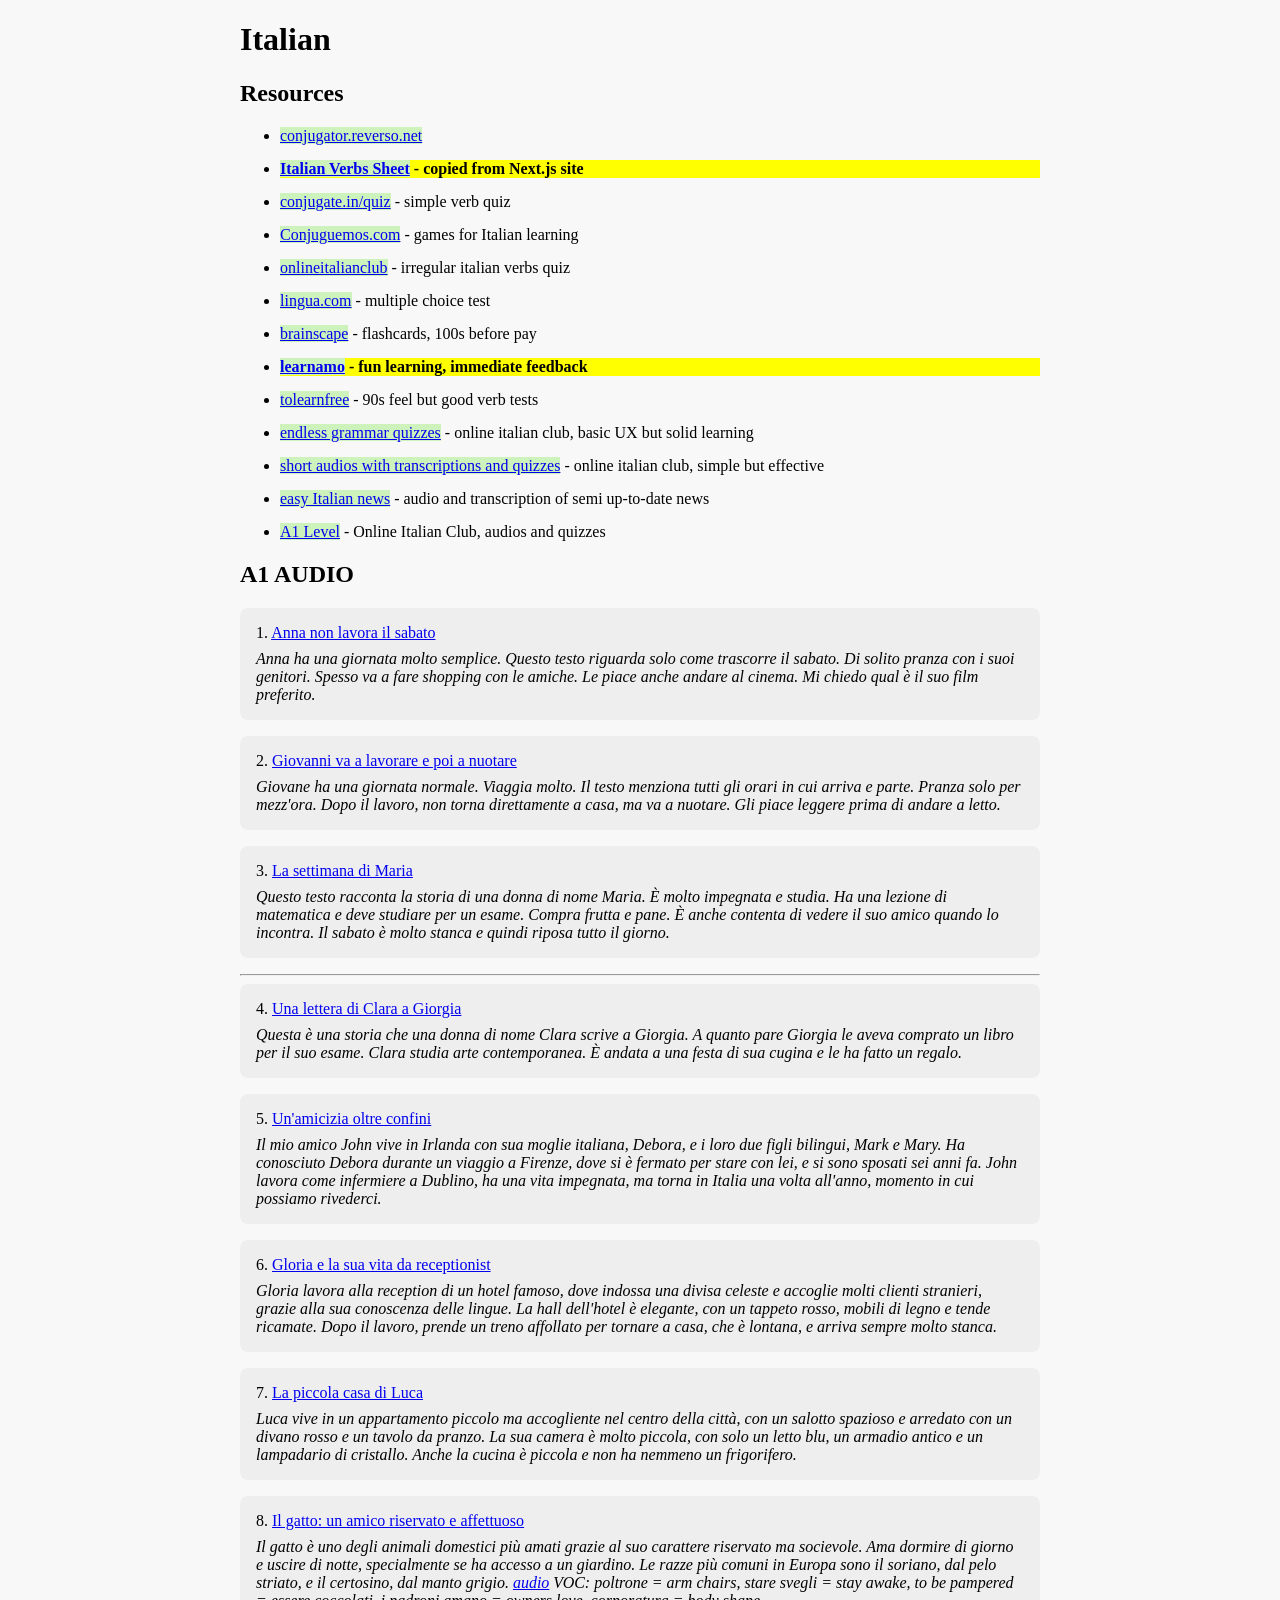
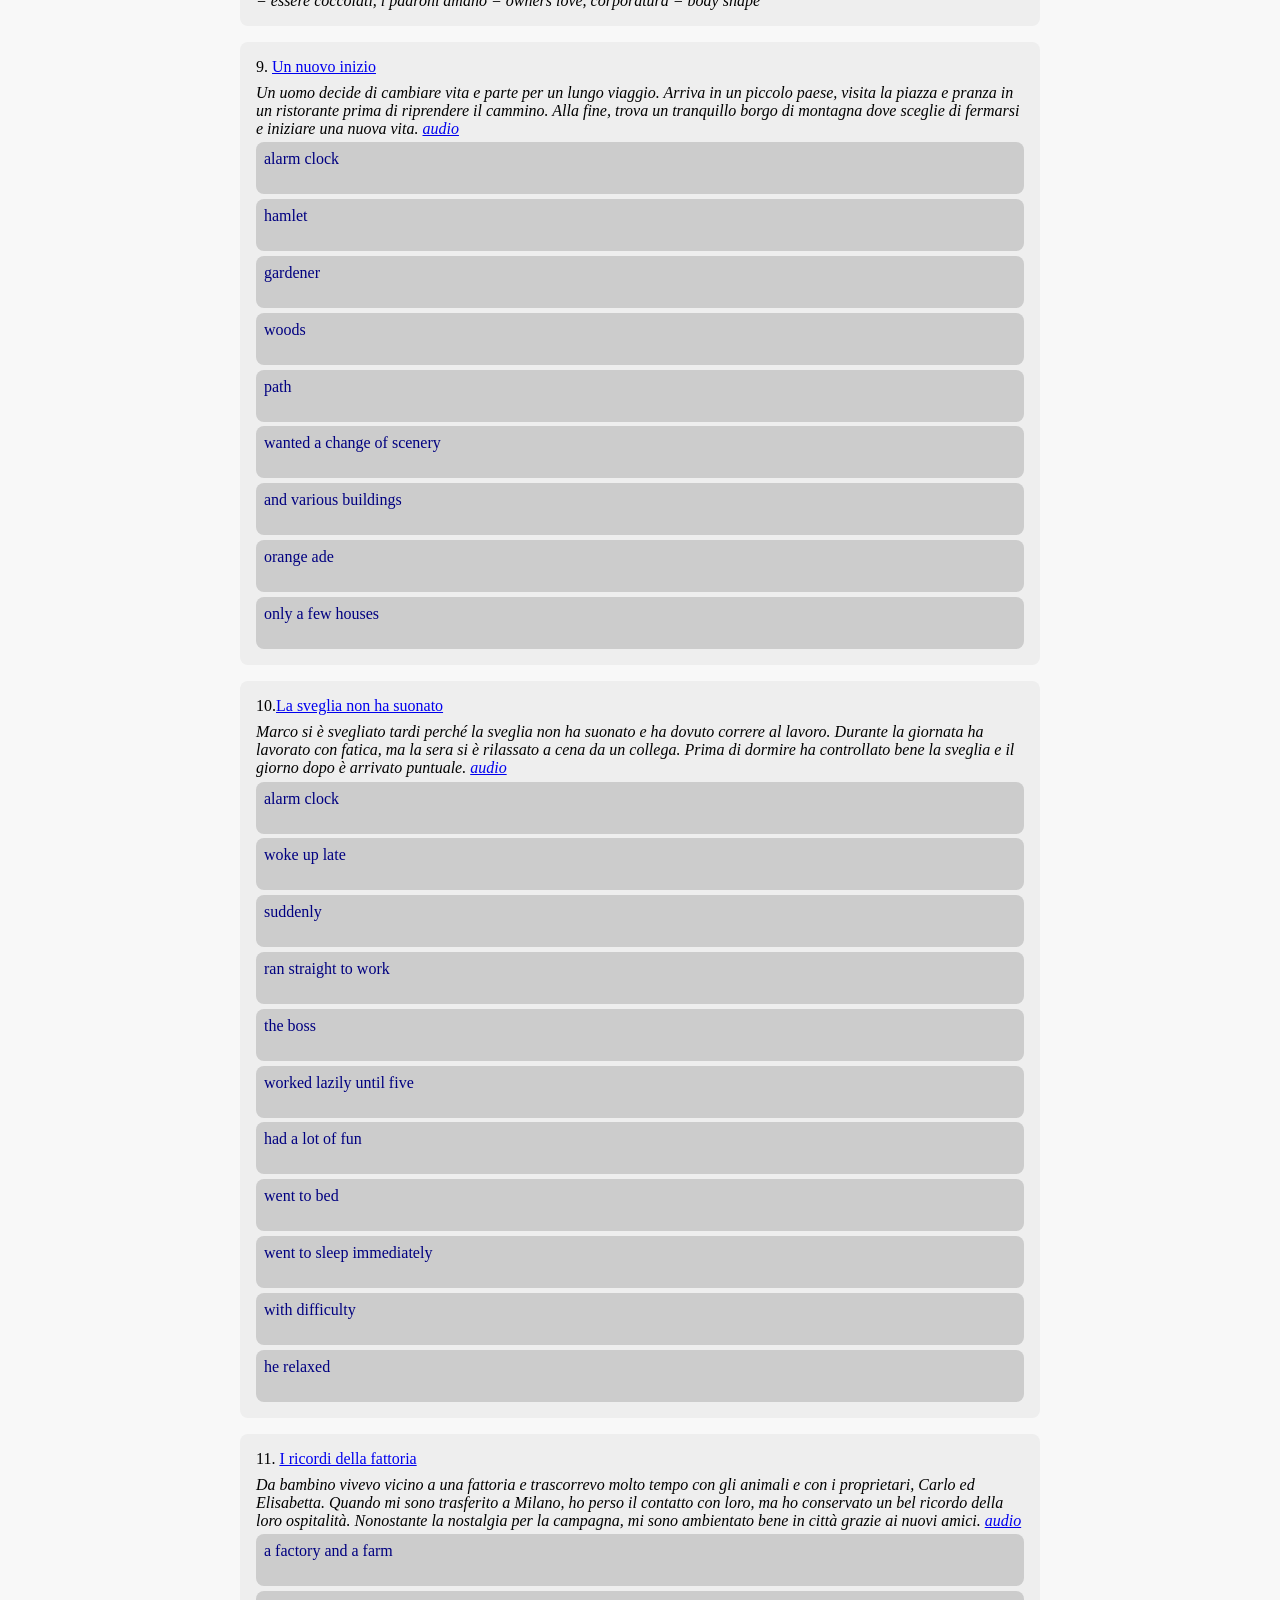
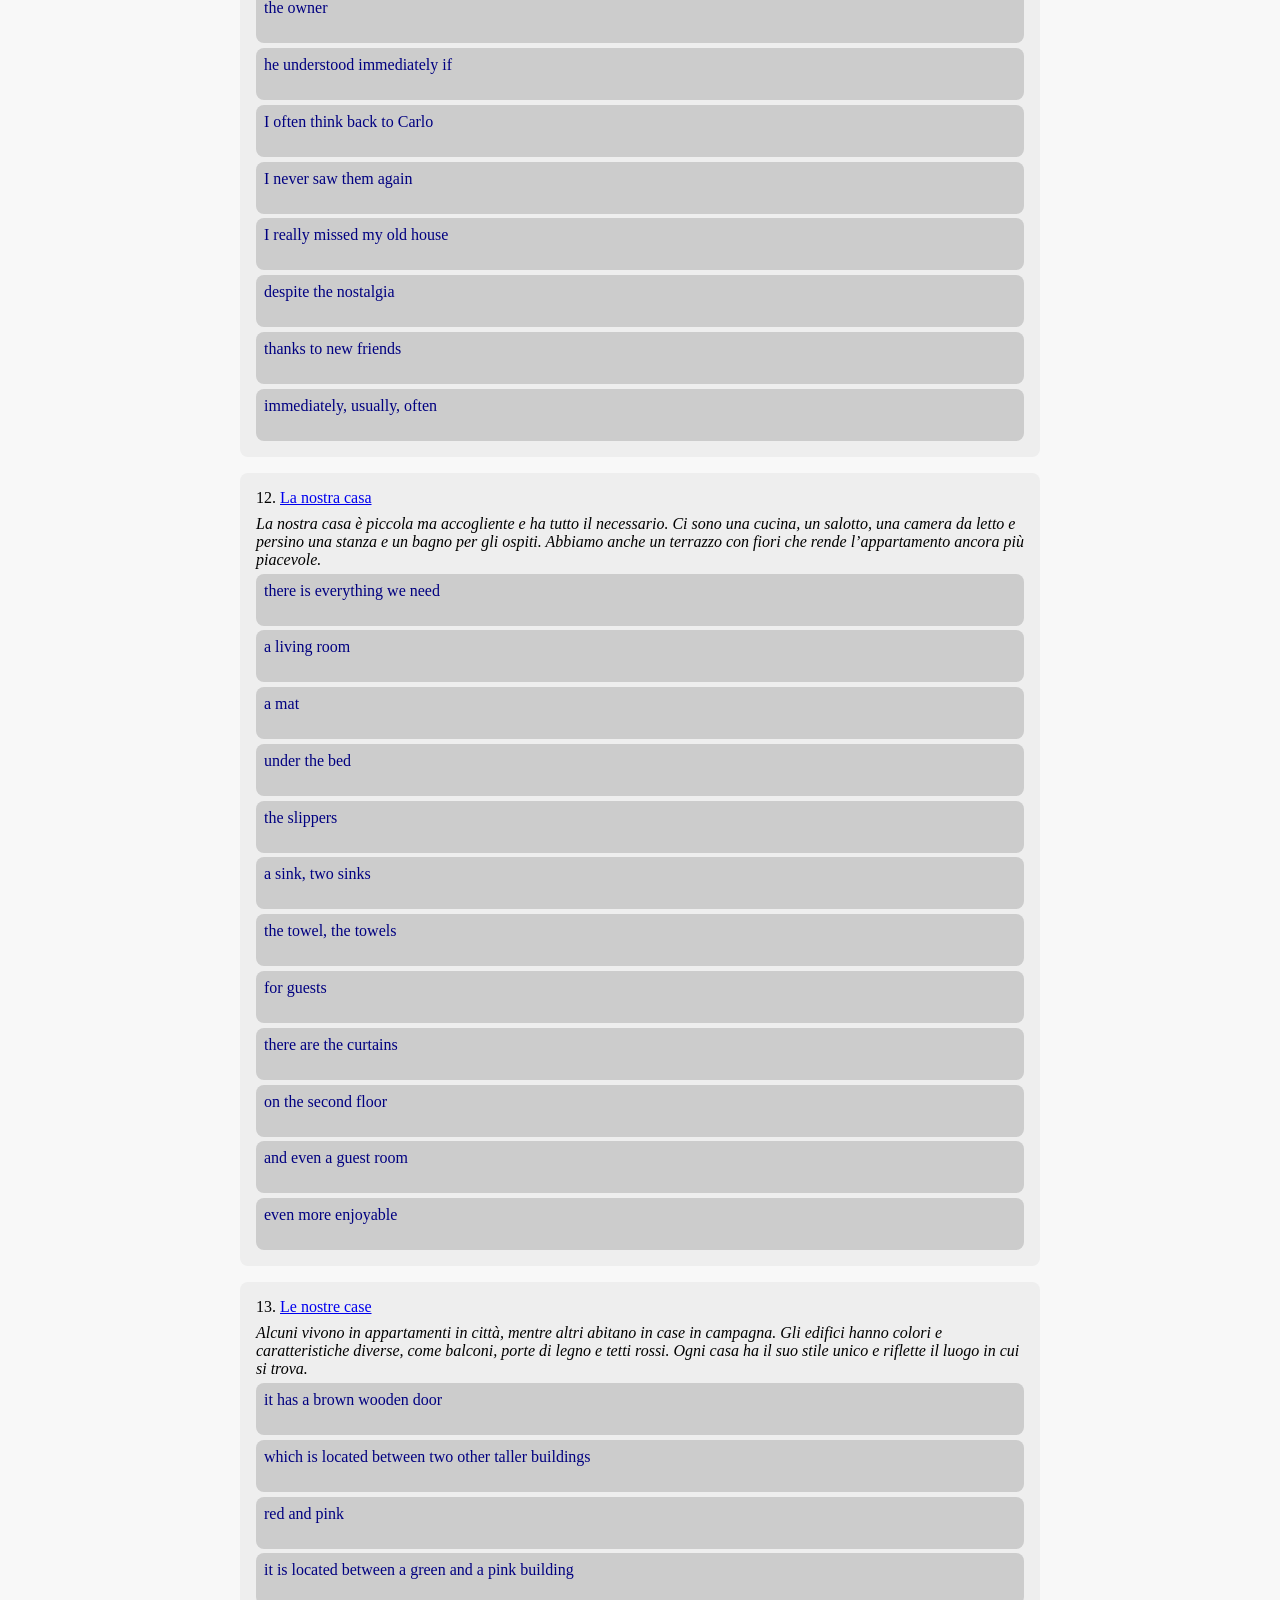
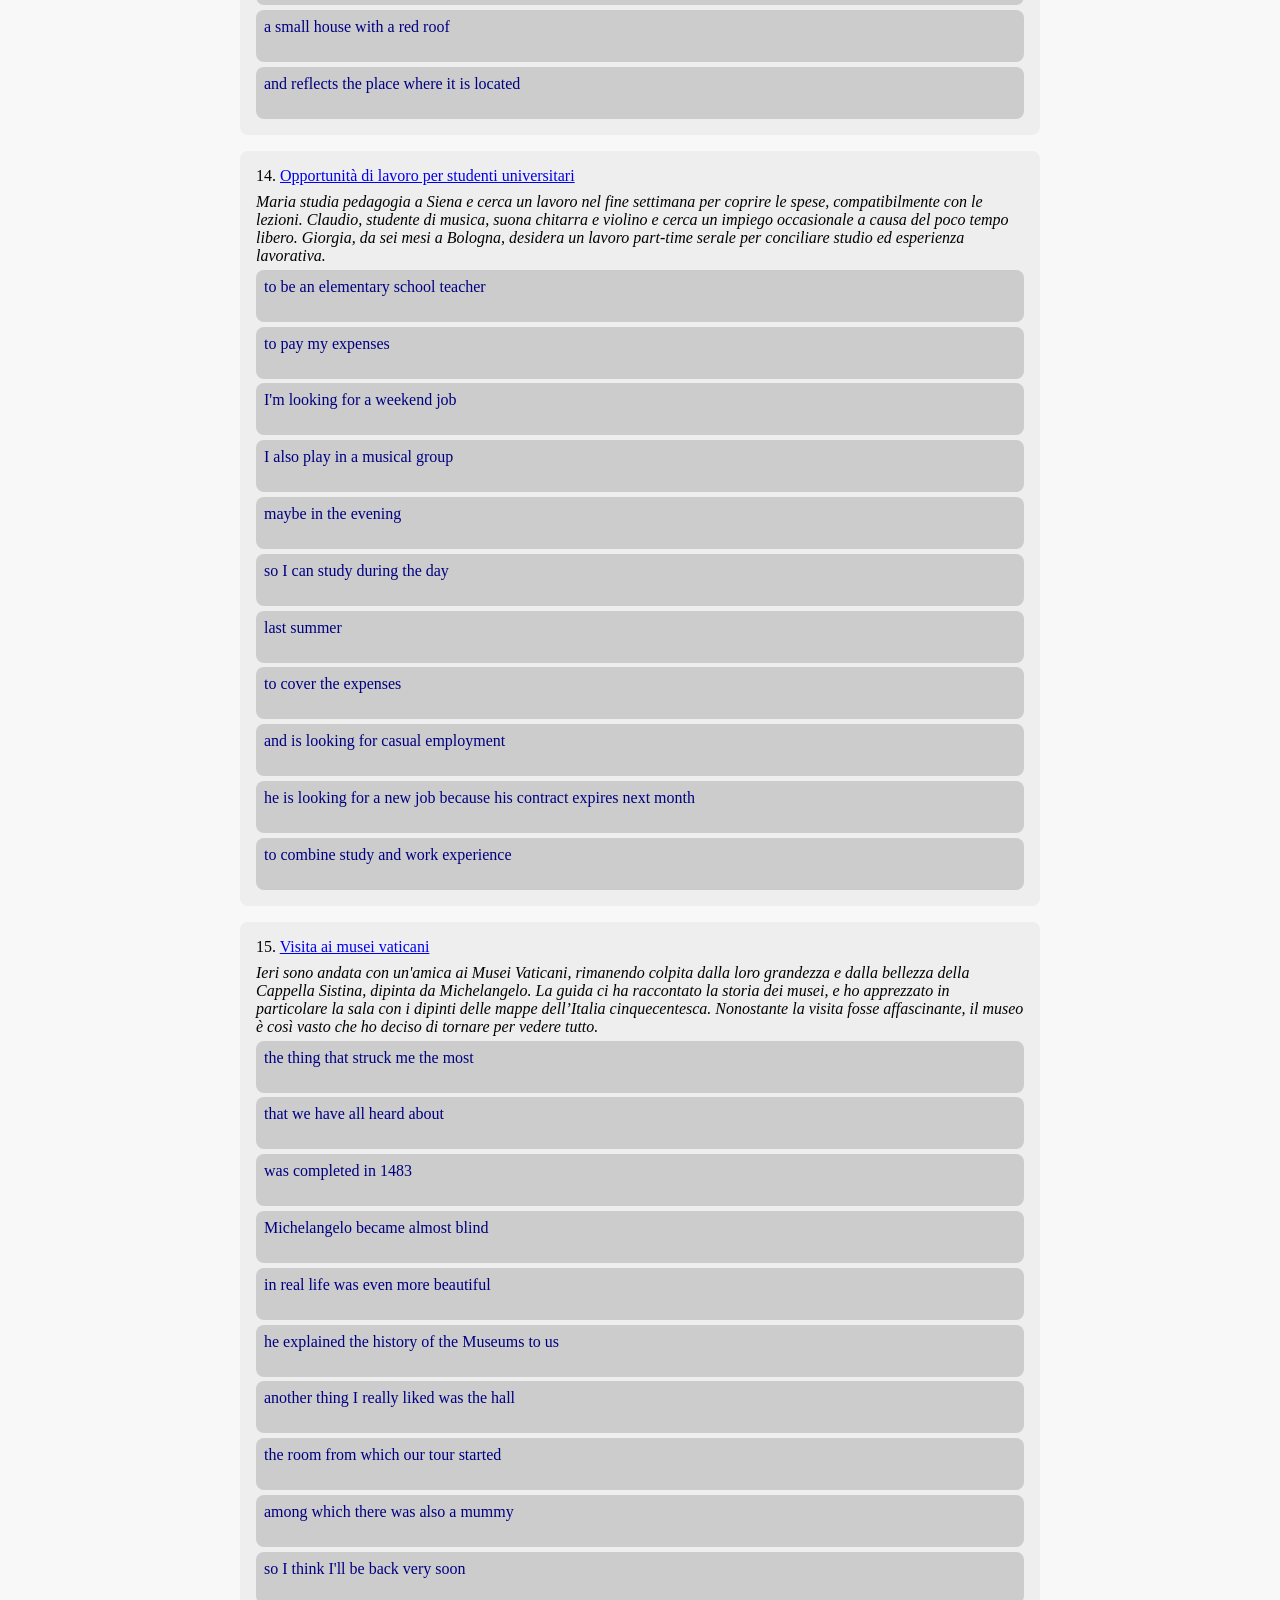
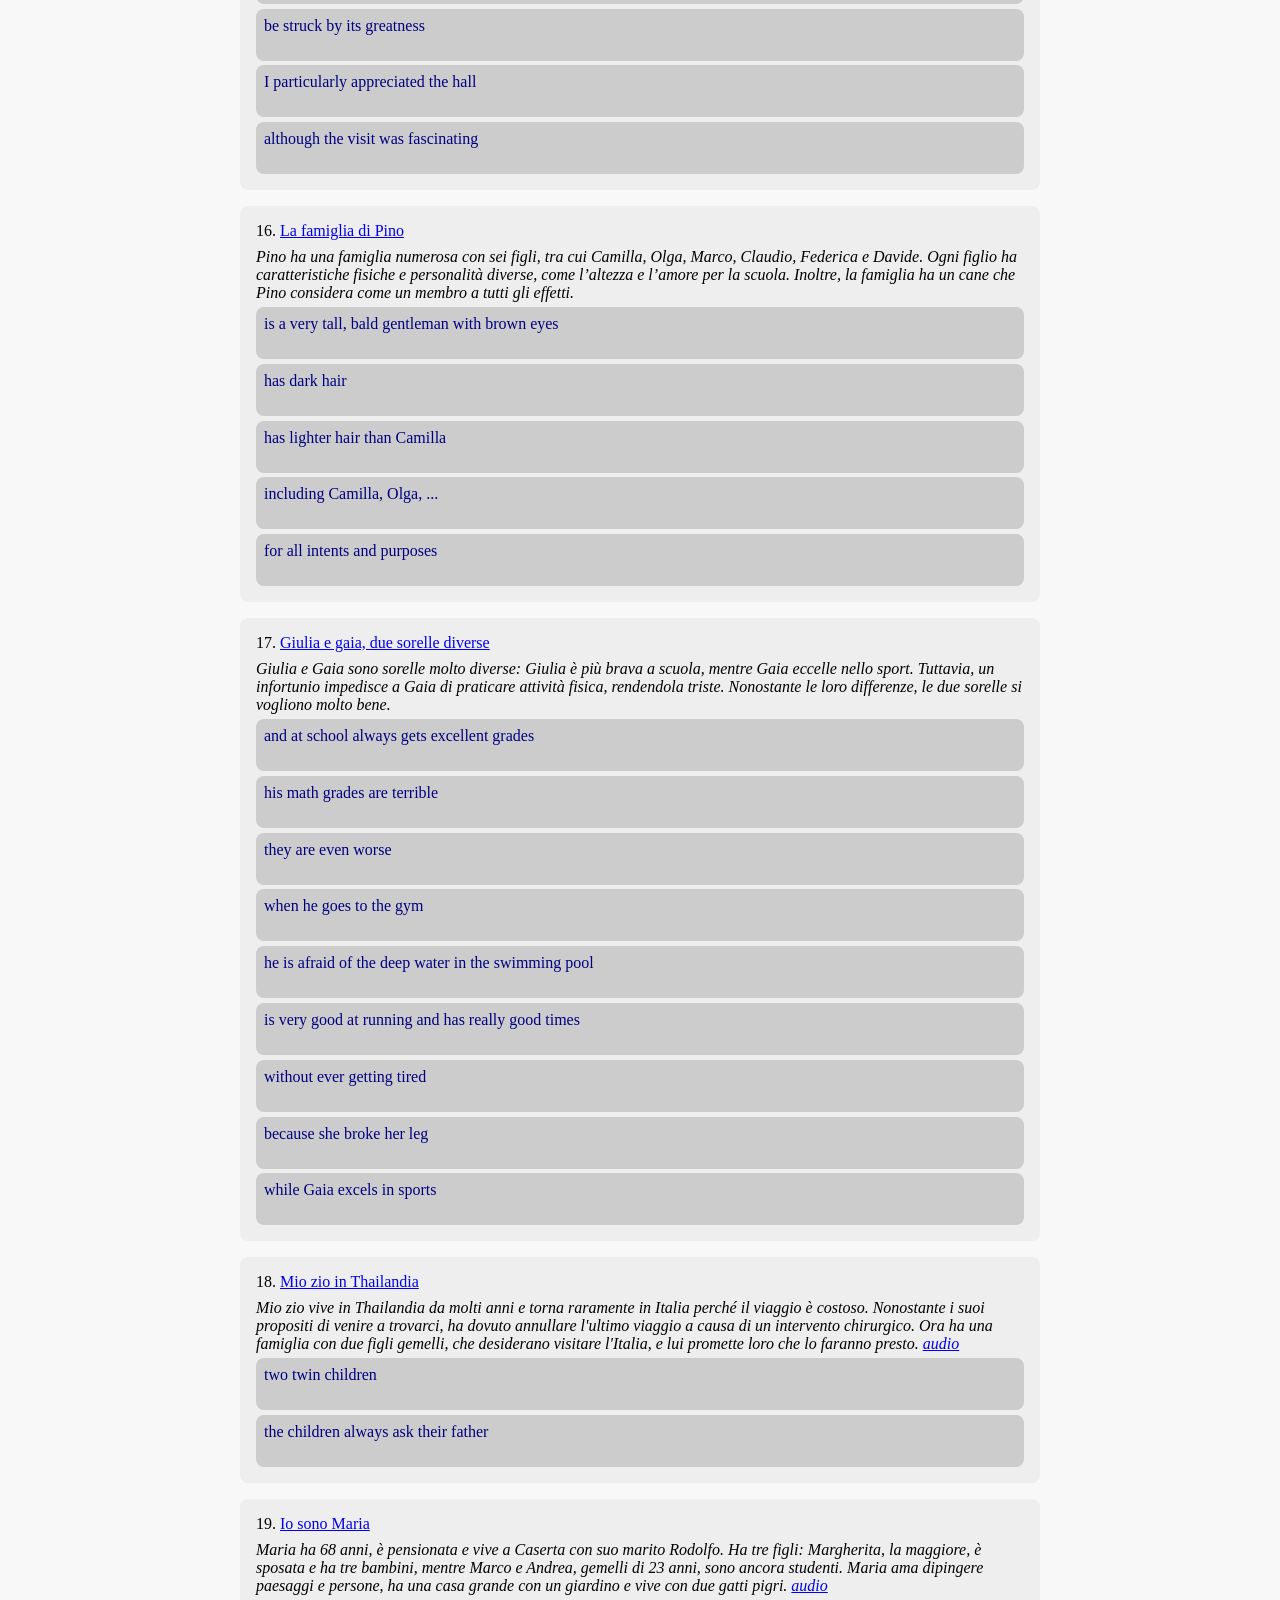
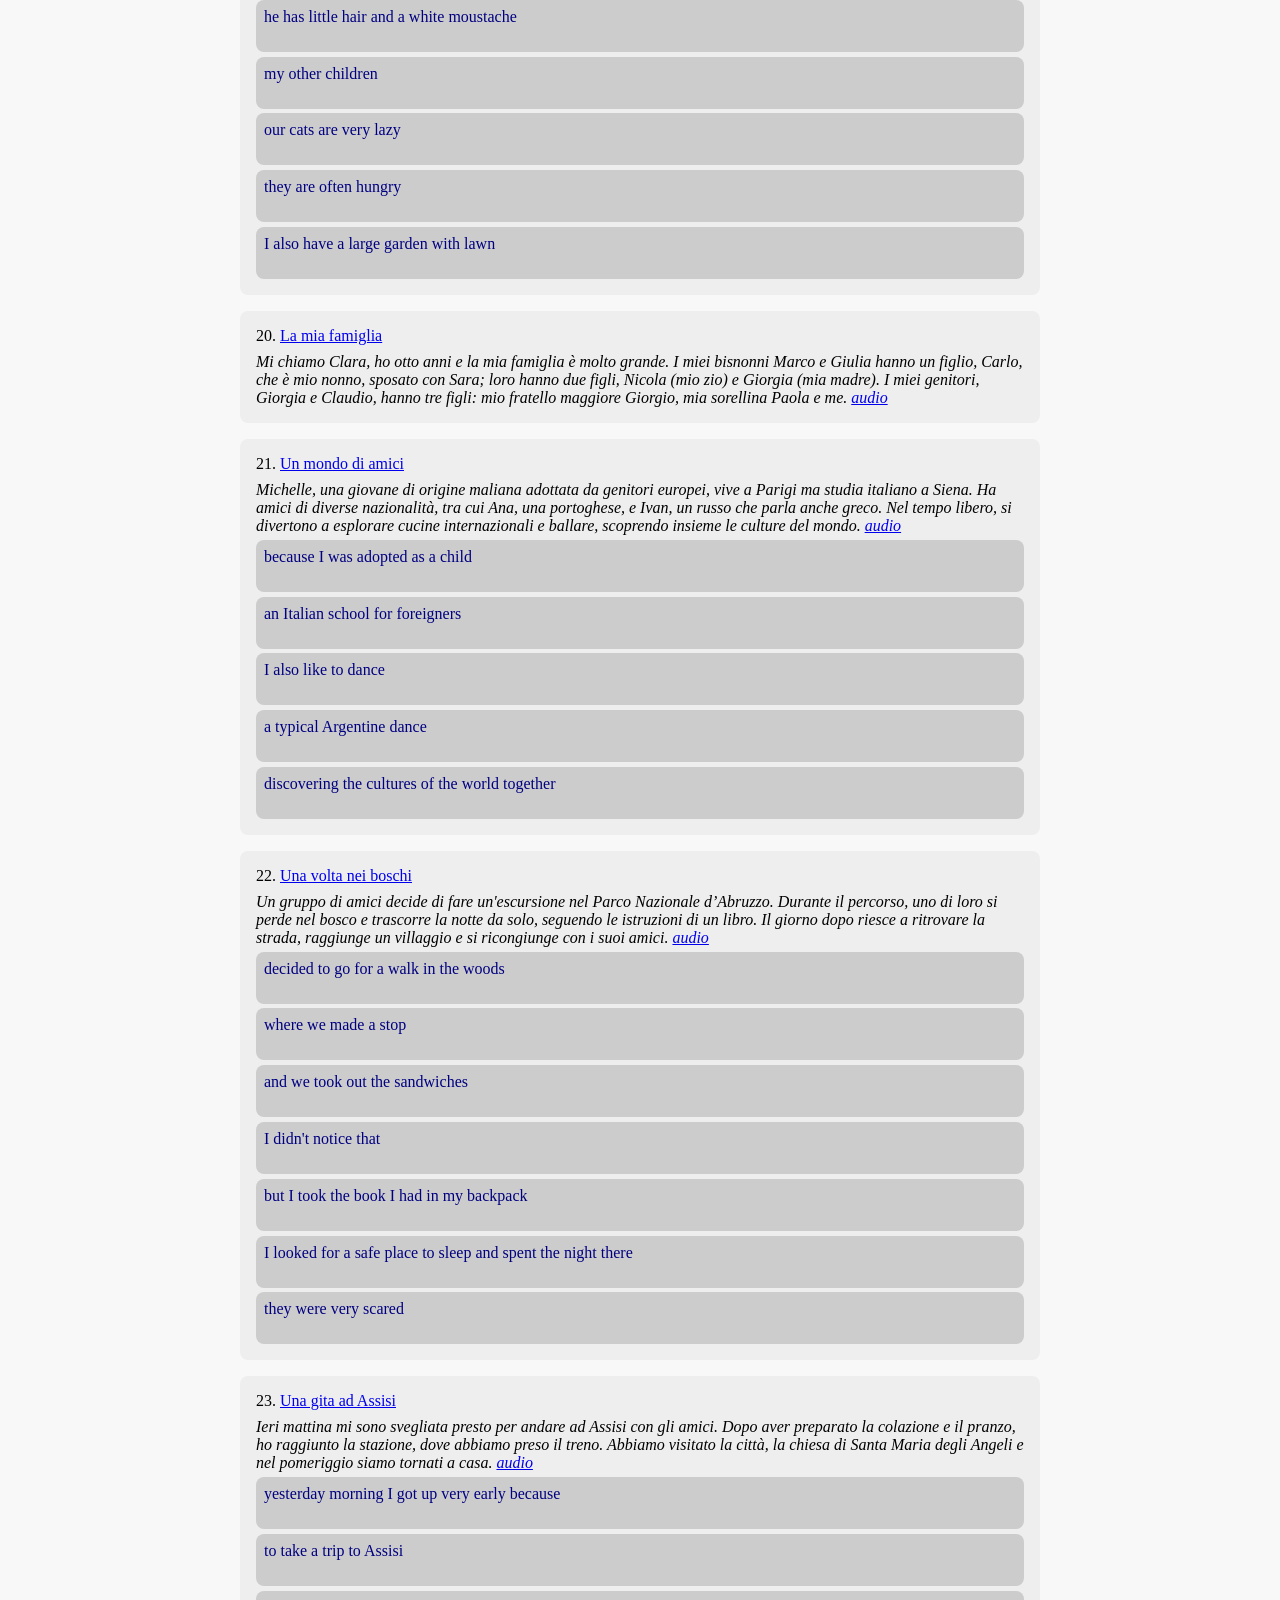
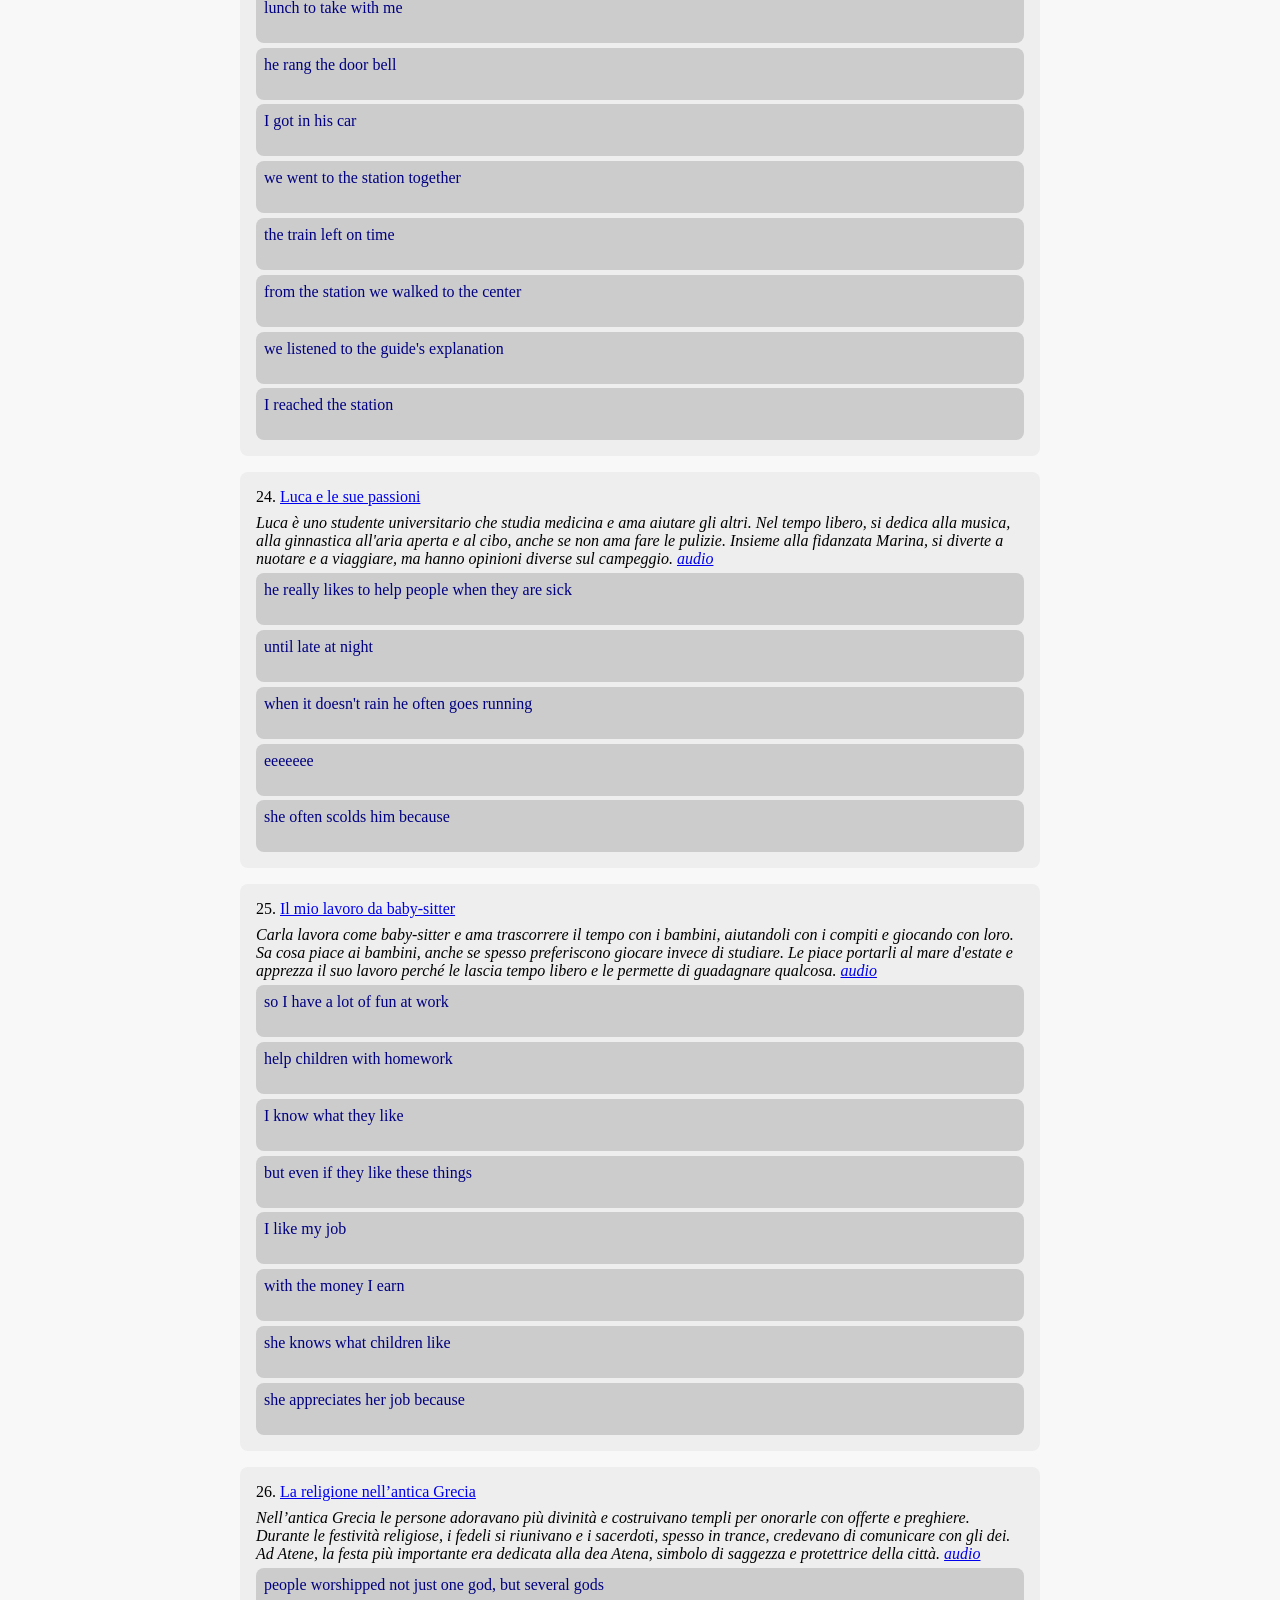
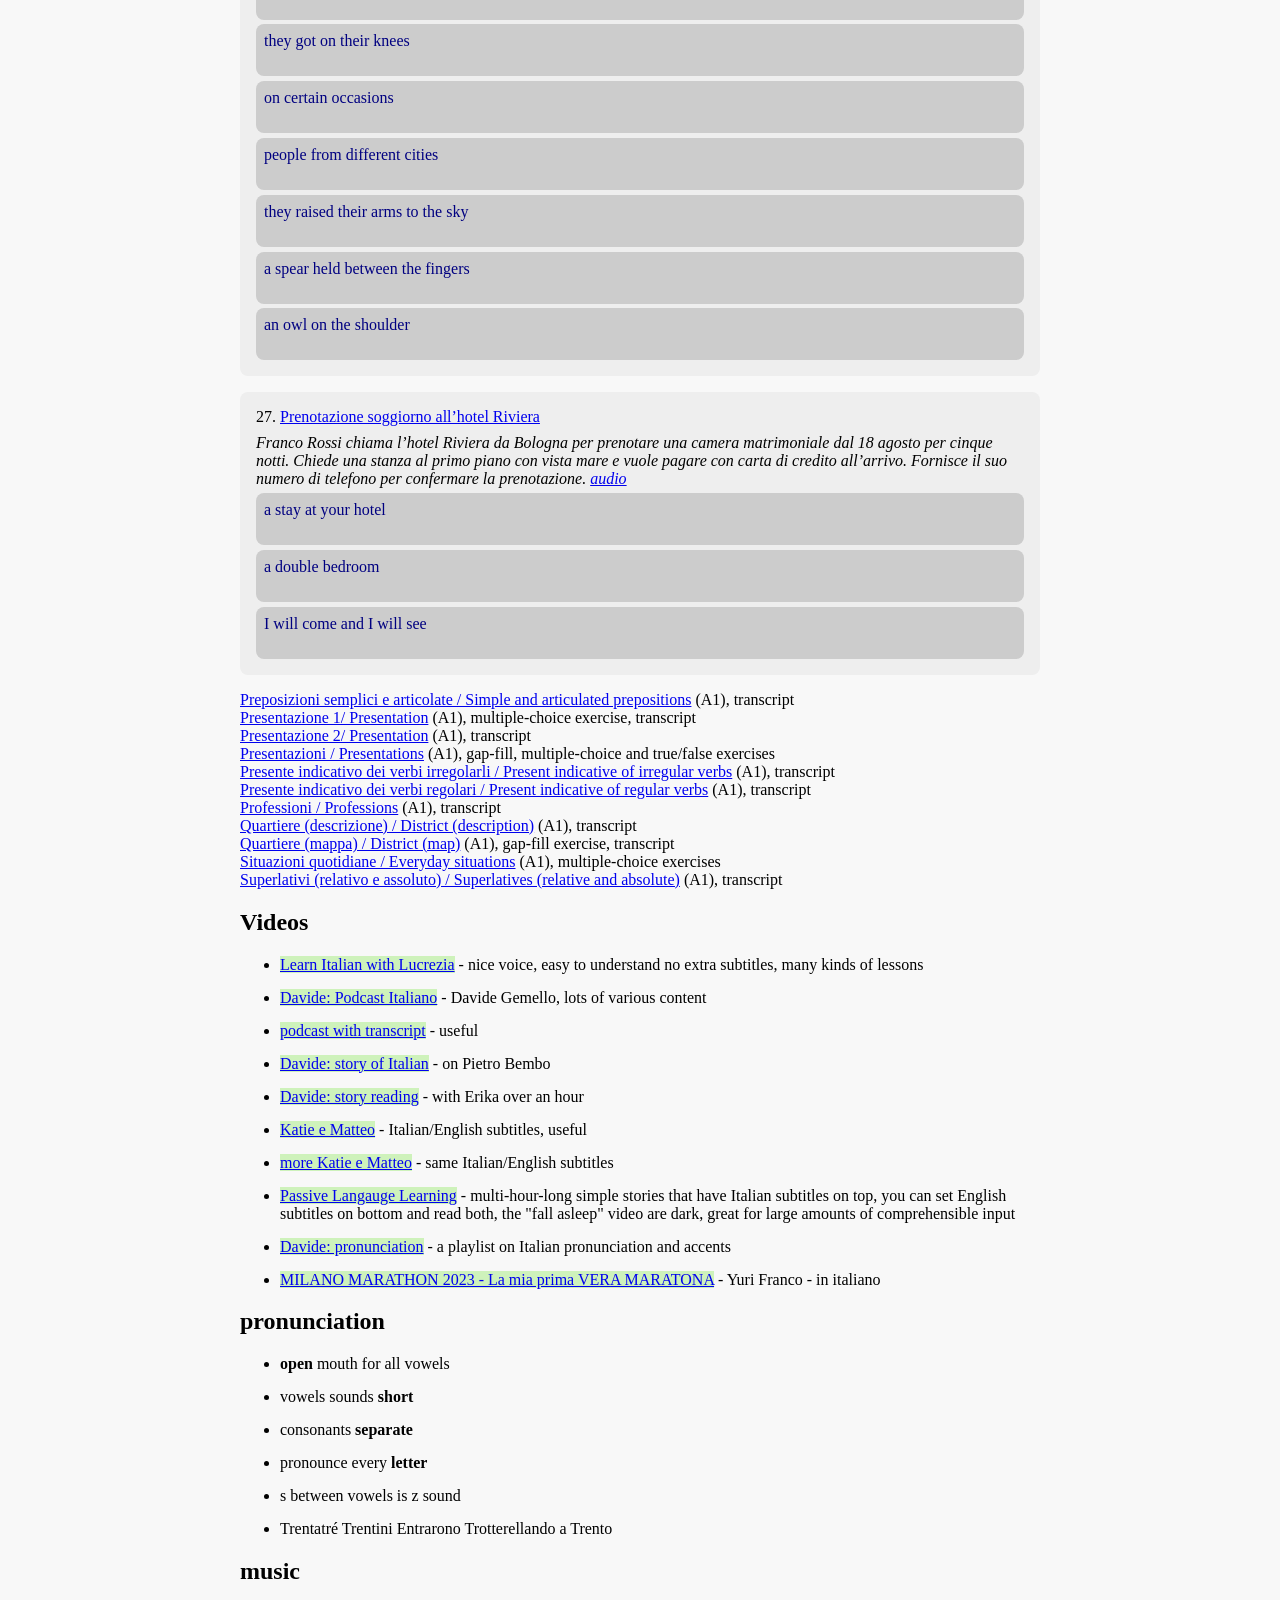
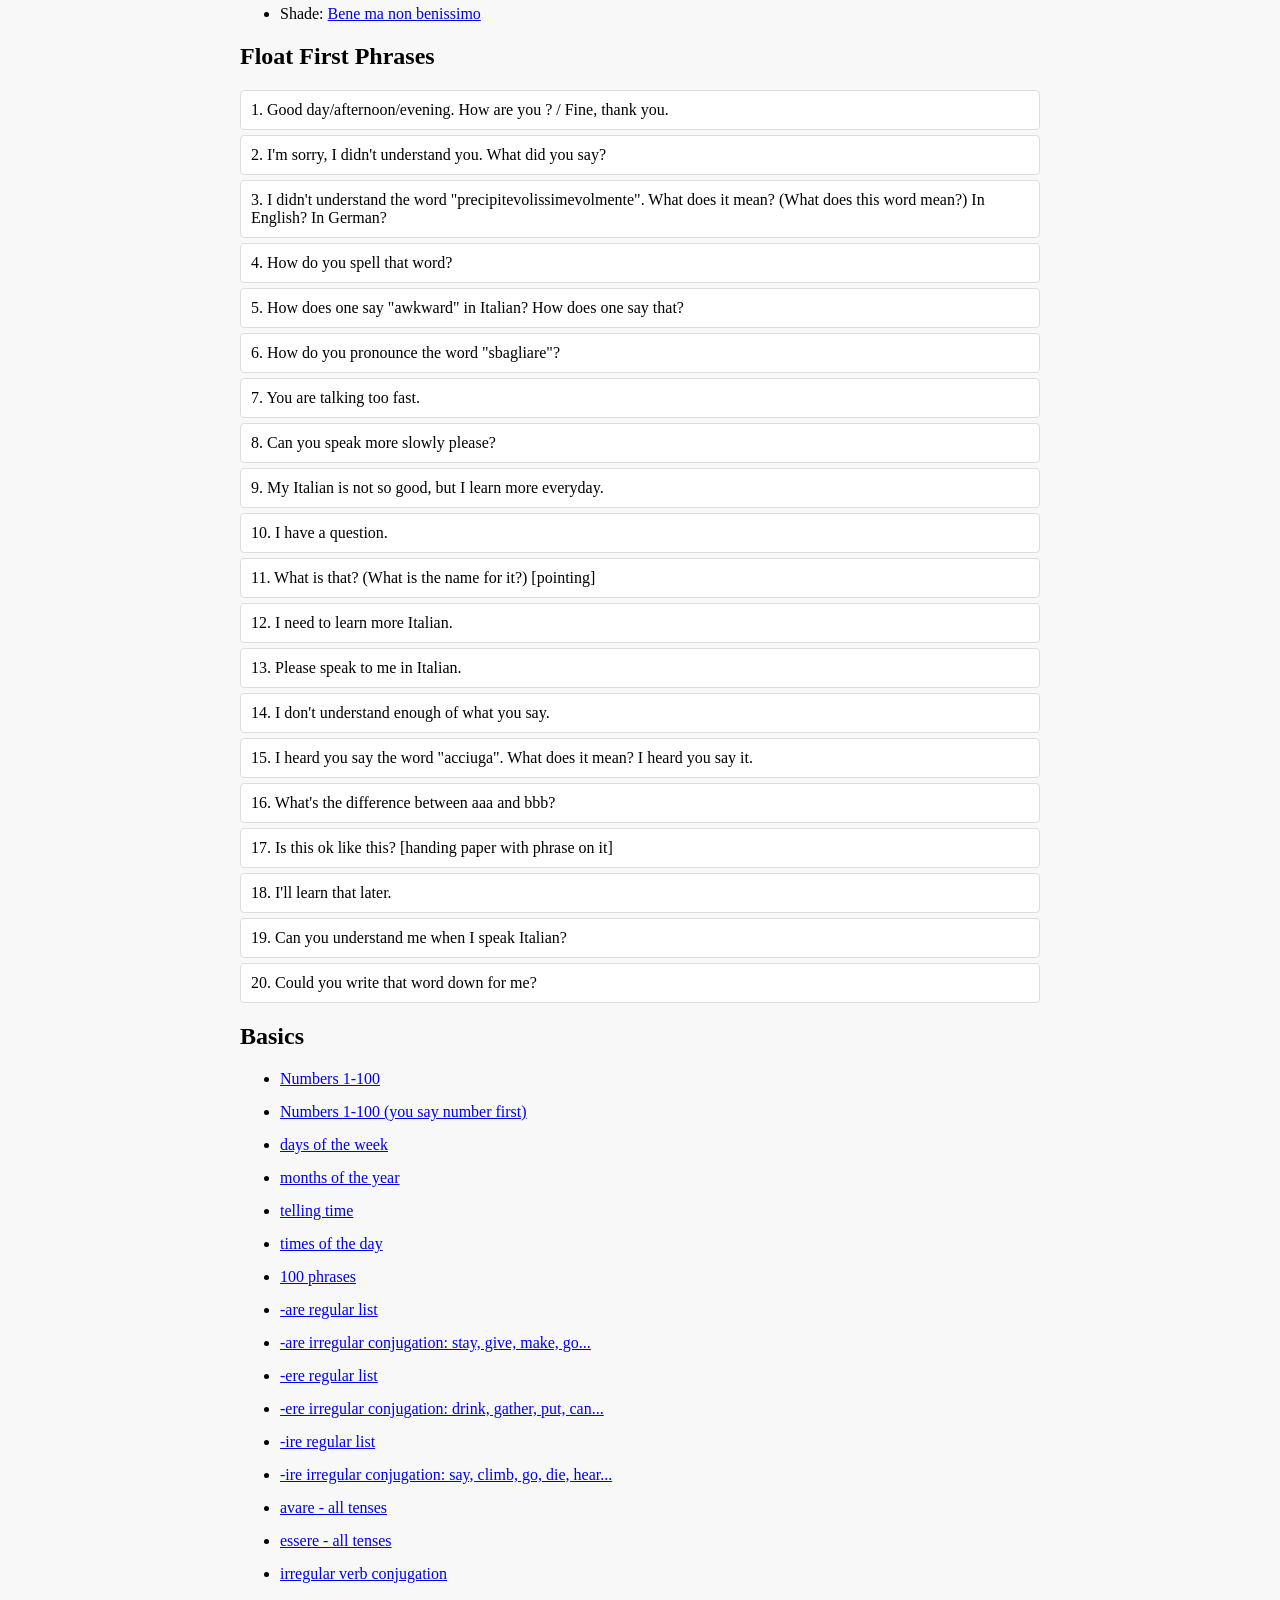
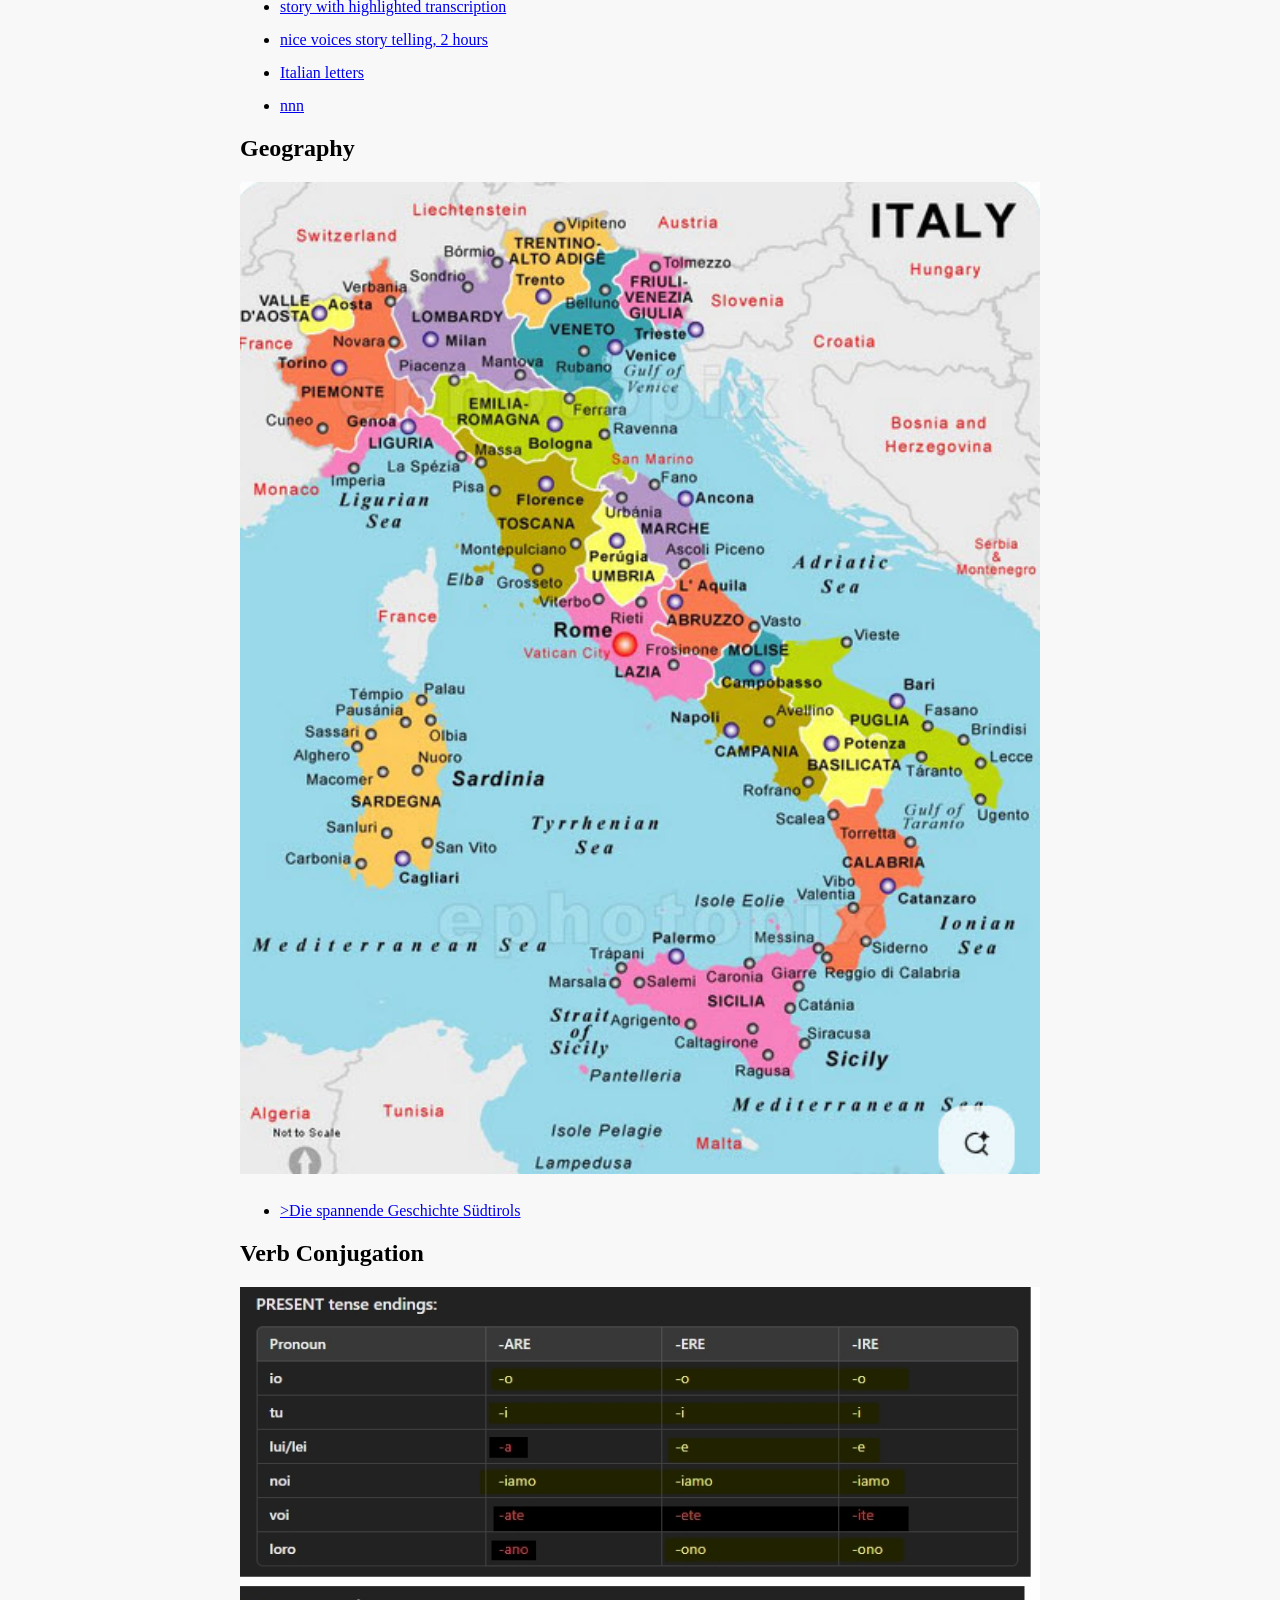
==== commit 0a17dd67: "27" ====
--- a/index.html
+++ b/index.html
@@ -1035,9 +1035,30 @@
 				<p>una civetta sulla spalla</p>
 			</div>
 		</div>
-		<a
-		   href="https://onlineitalianclub.com/free-italian-exercises-and-resources/online-italian-course-beginner-level-a1/new-free-elementary-level-italian-listening-exercises-38/">Prenotazione
-			/ Booking</a>&nbsp;(A1), gap-fill exercise, transcript<br>
+
+		<div>
+			27. <a
+			   href="https://onlineitalianclub.com/free-italian-exercises-and-resources/online-italian-course-beginner-level-a1/new-free-elementary-level-italian-listening-exercises-38/">Prenotazione
+				soggiorno all’hotel Riviera</a>
+			<p>
+				Franco Rossi chiama l’hotel Riviera da Bologna per prenotare una camera matrimoniale dal 18 agosto per
+				cinque notti. Chiede una stanza al primo piano con vista mare e vuole pagare con carta di credito
+				all’arrivo. Fornisce il suo numero di telefono per confermare la prenotazione.
+				<a href="audio/027.mp3">audio</a>
+			</p>
+			<div class="fc">
+				<p>a stay at your hotel</p>
+				<p>un soggiorno presso il vostro albergo</p>
+			</div>
+			<div class="fc">
+				<p>a double bedroom</p>
+				<p>una camera matrimoniale</p>
+			</div>
+			<div class="fc">
+				<p>I will come and I will see</p>
+				<p>Verrò e vedrò</p>
+			</div>
+		</div>
 
 		<a href="https://onlineitalianclub.com/free-italian-exercises-and-resources/online-italian-course-beginner-level-a1/other-grammar-areas-1314-preposizioni-semplici-e-articolate/"
 		   target="_blank"
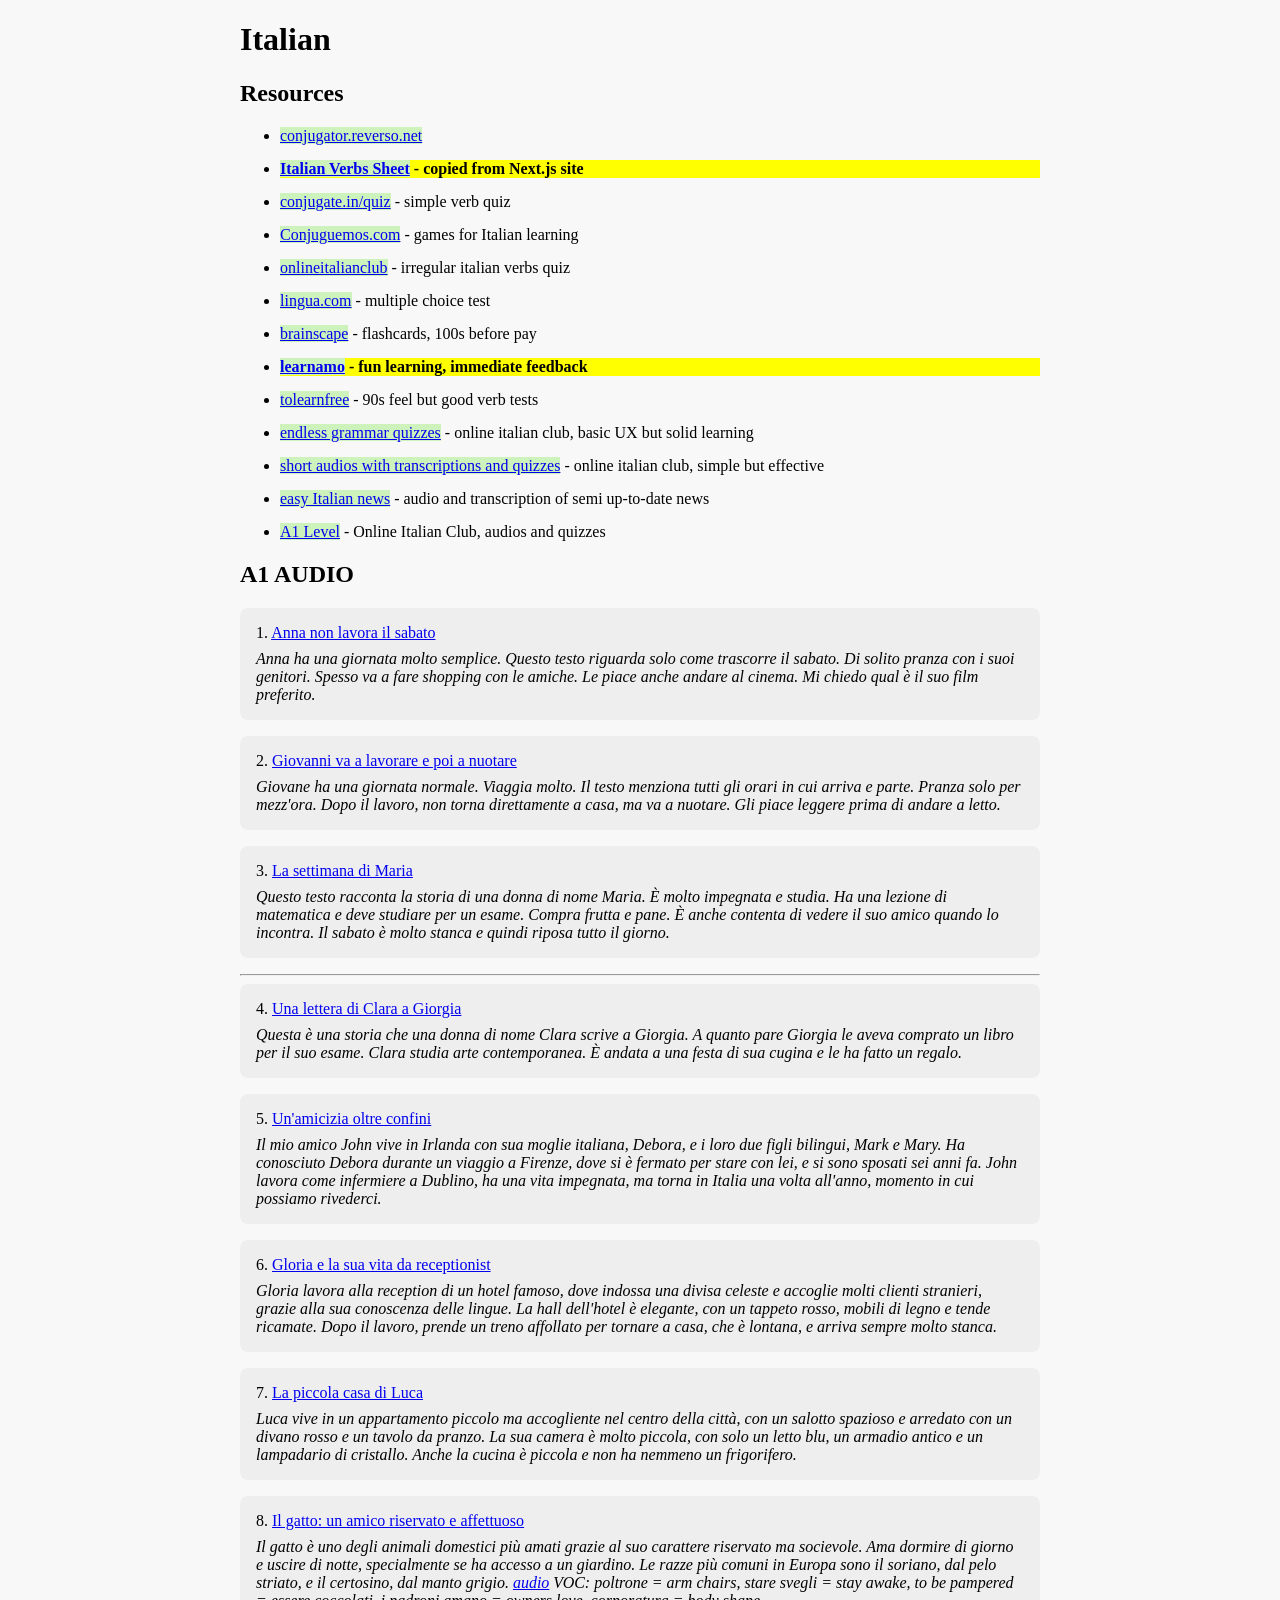
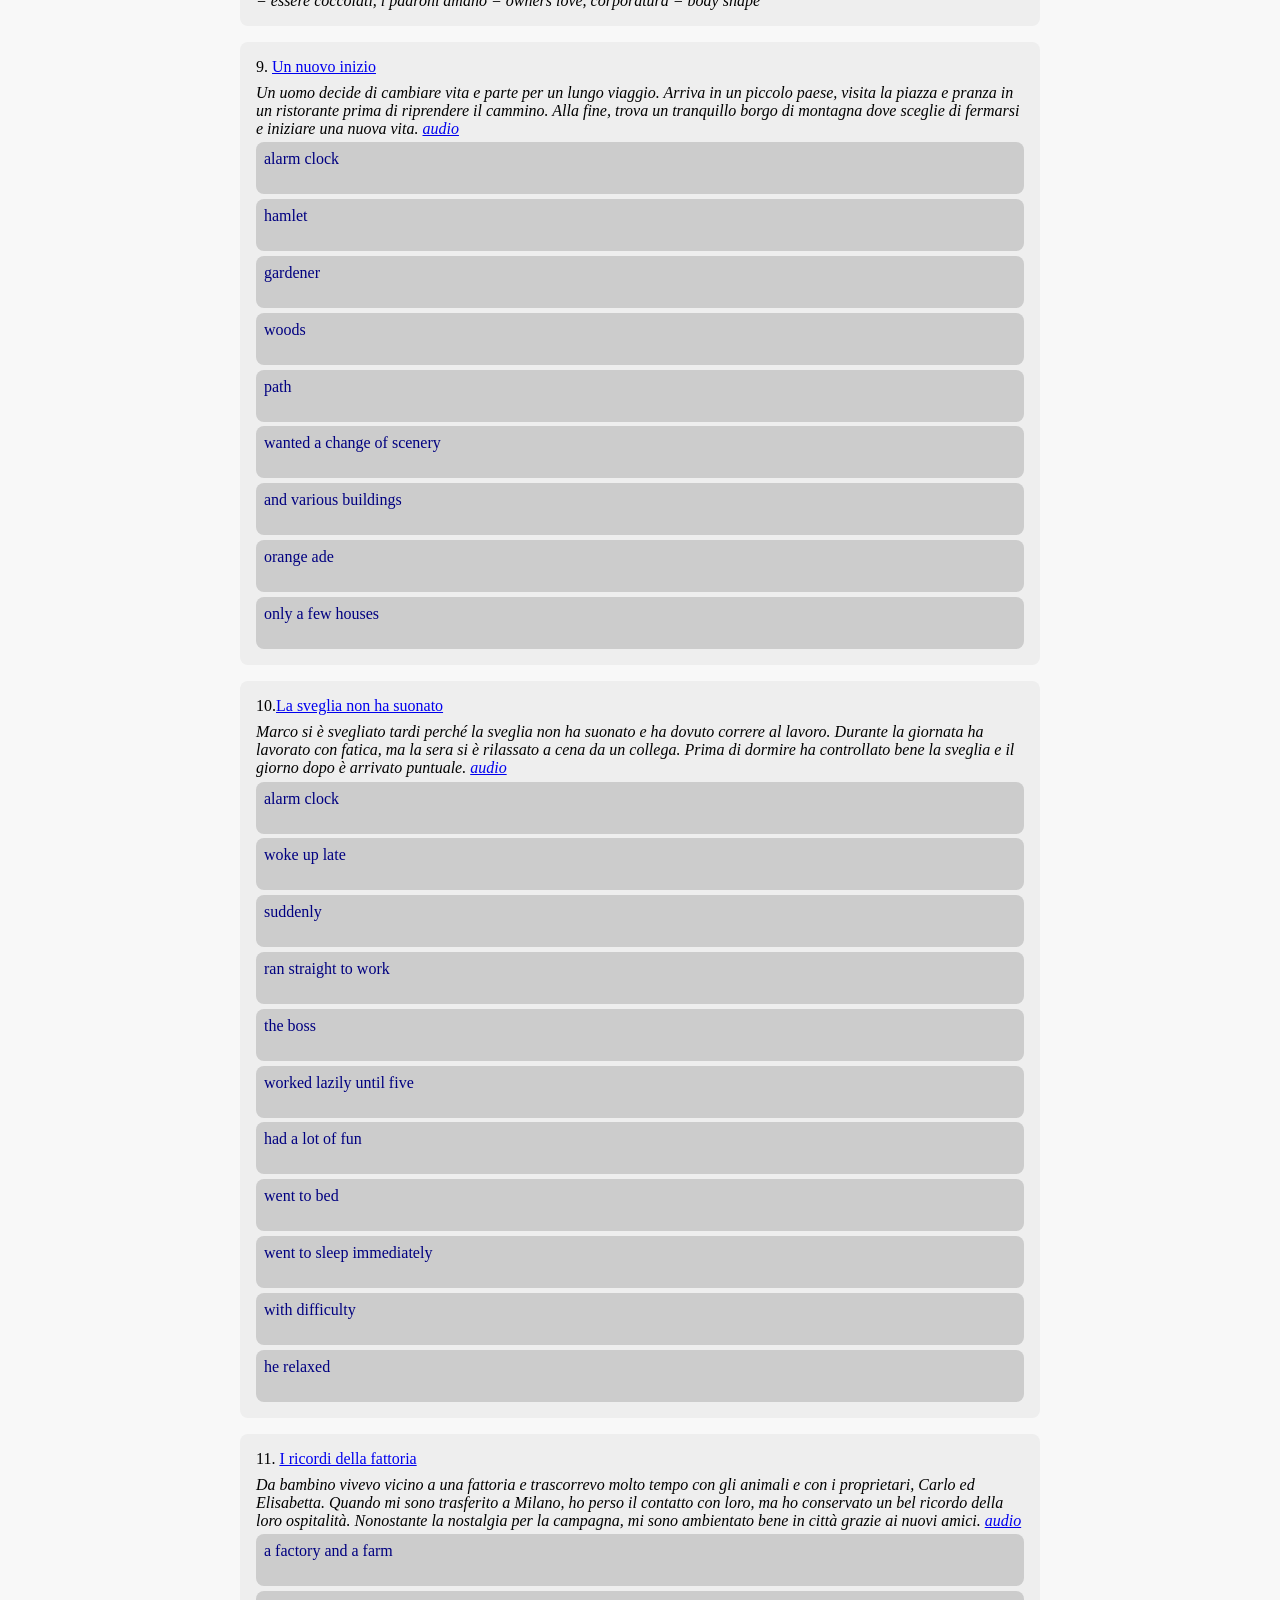
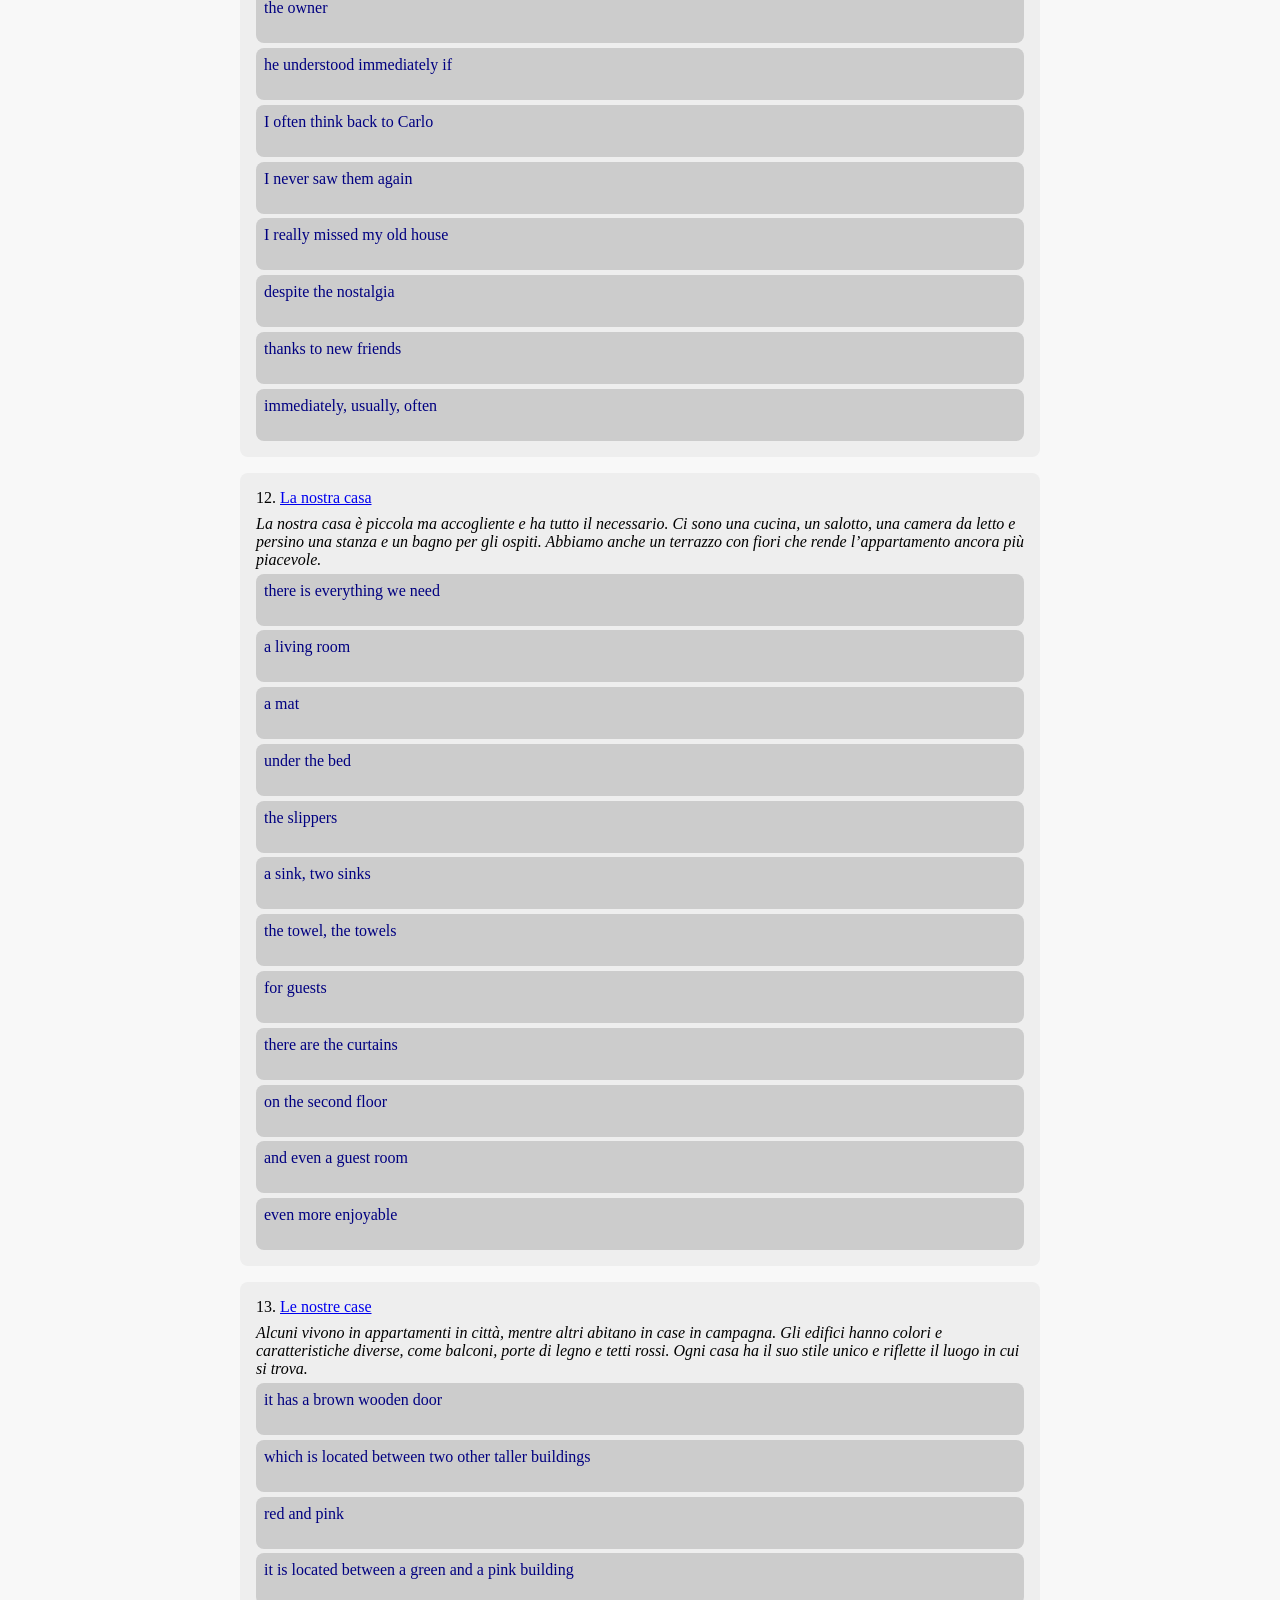
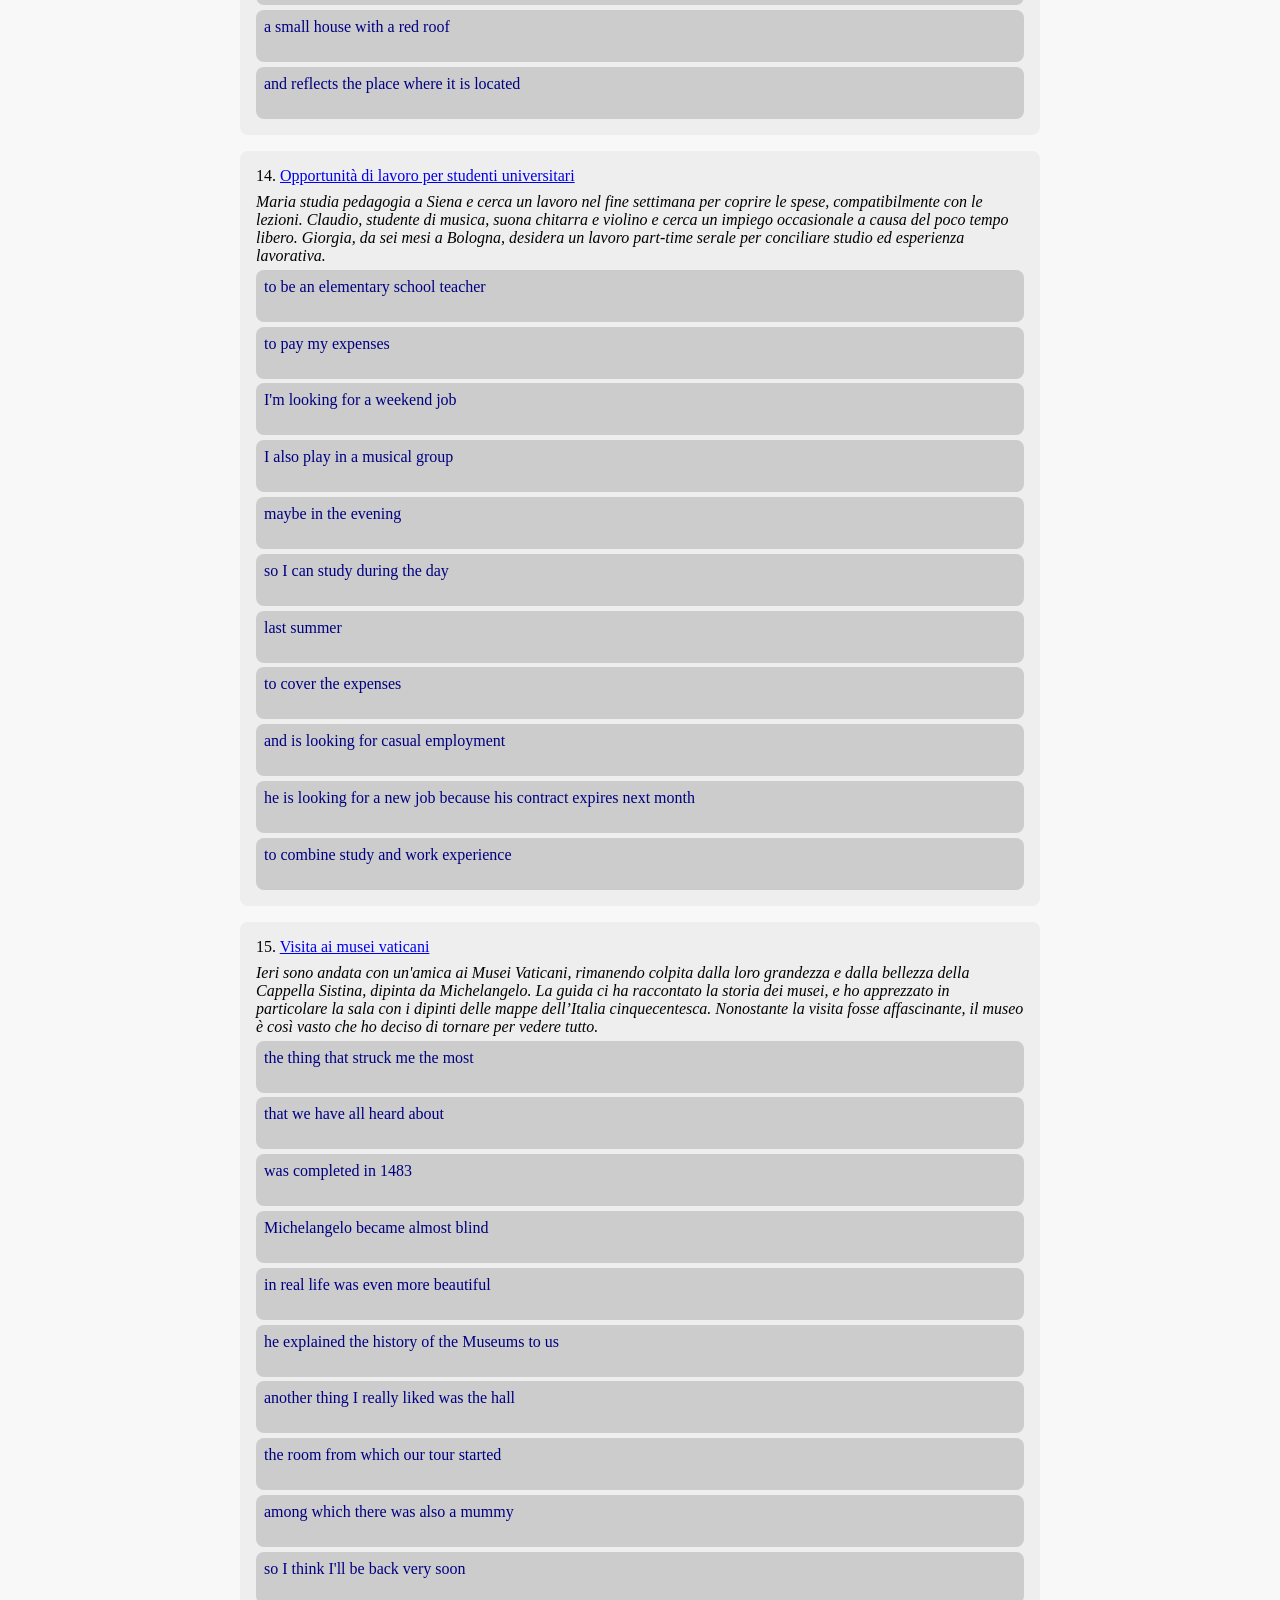
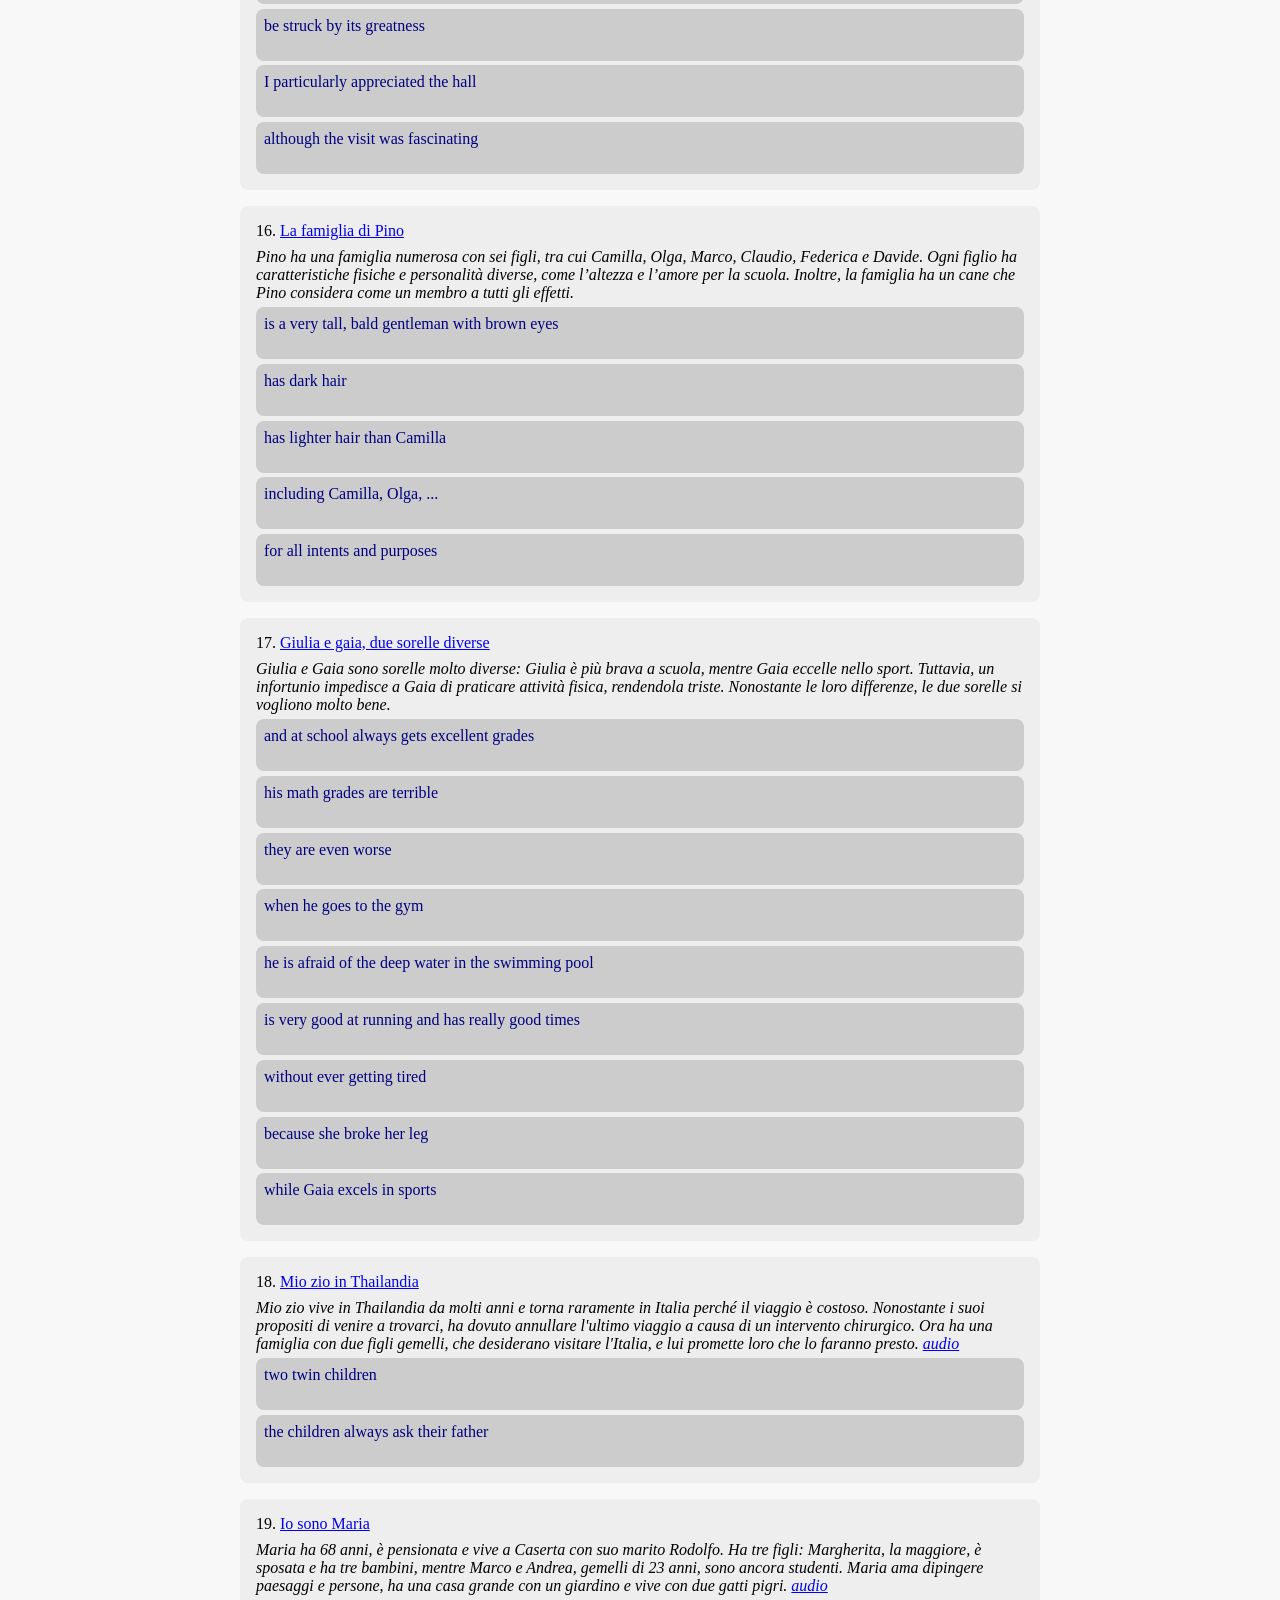
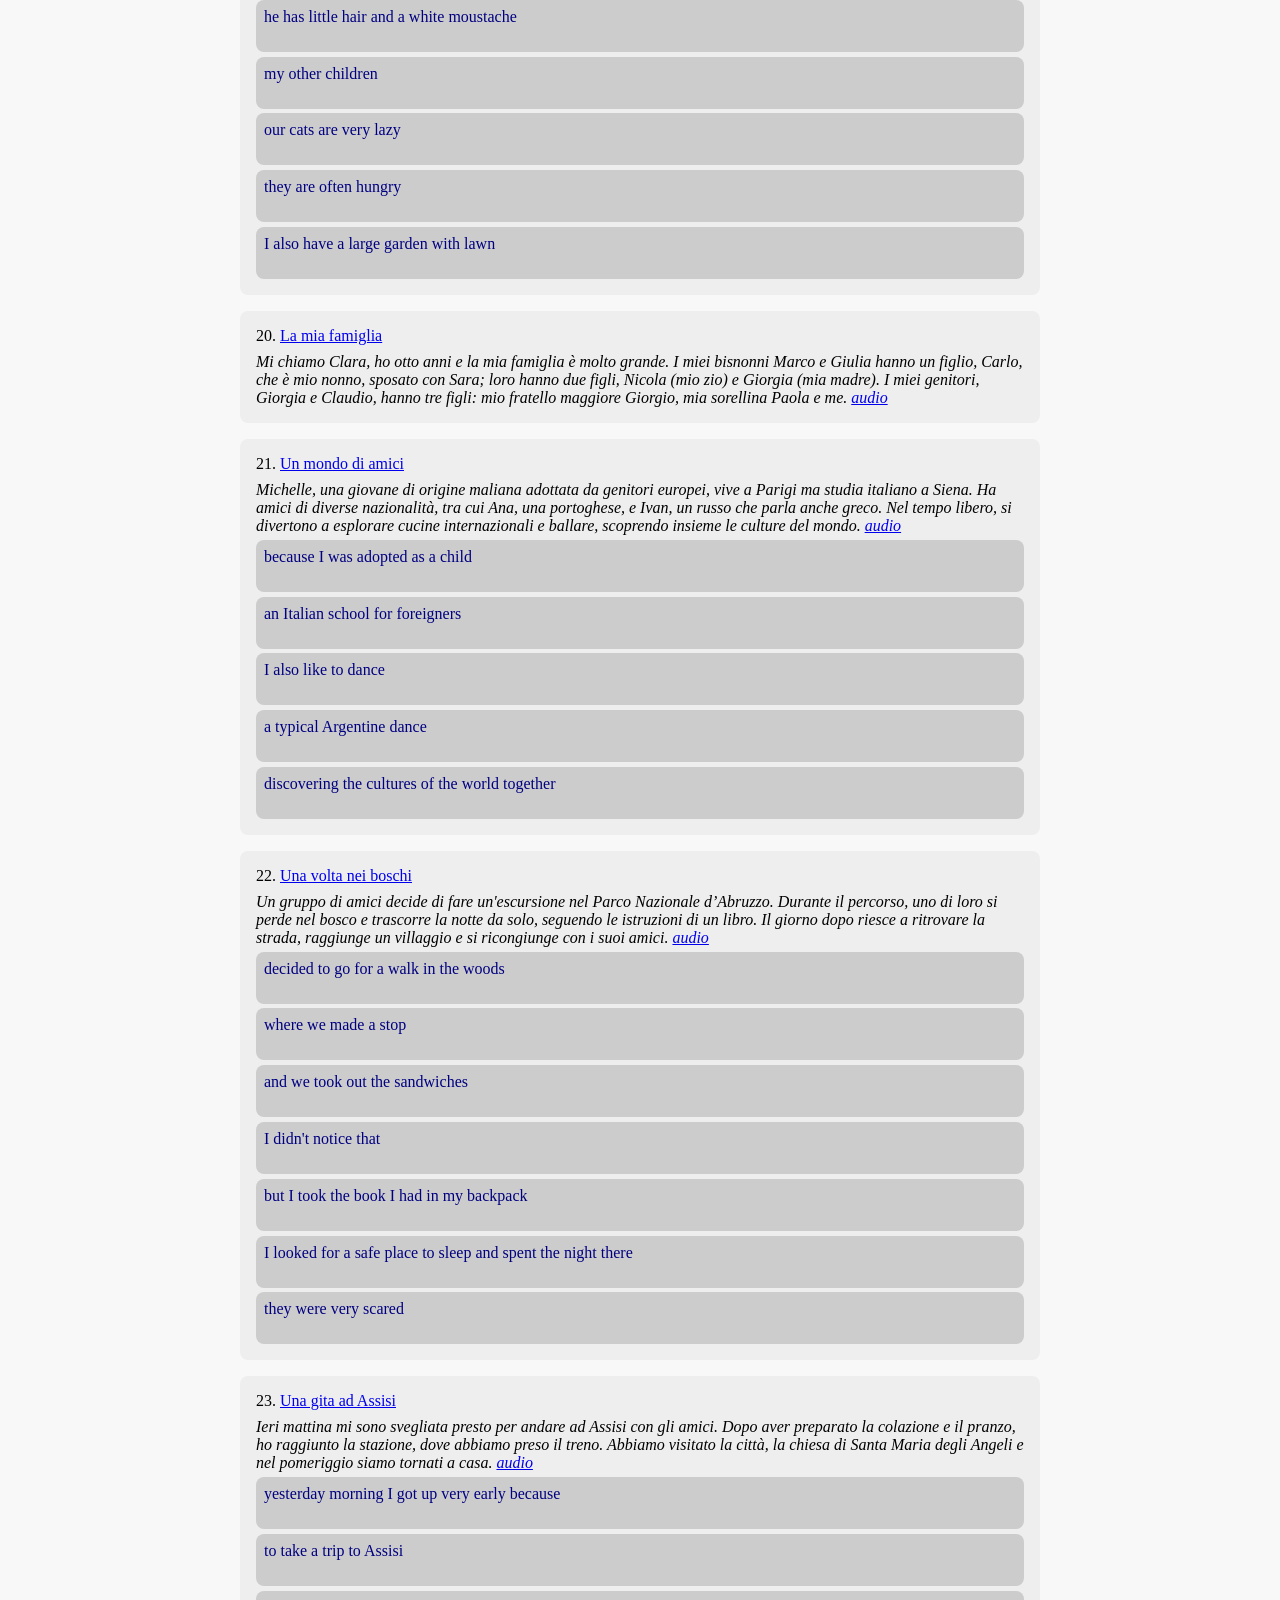
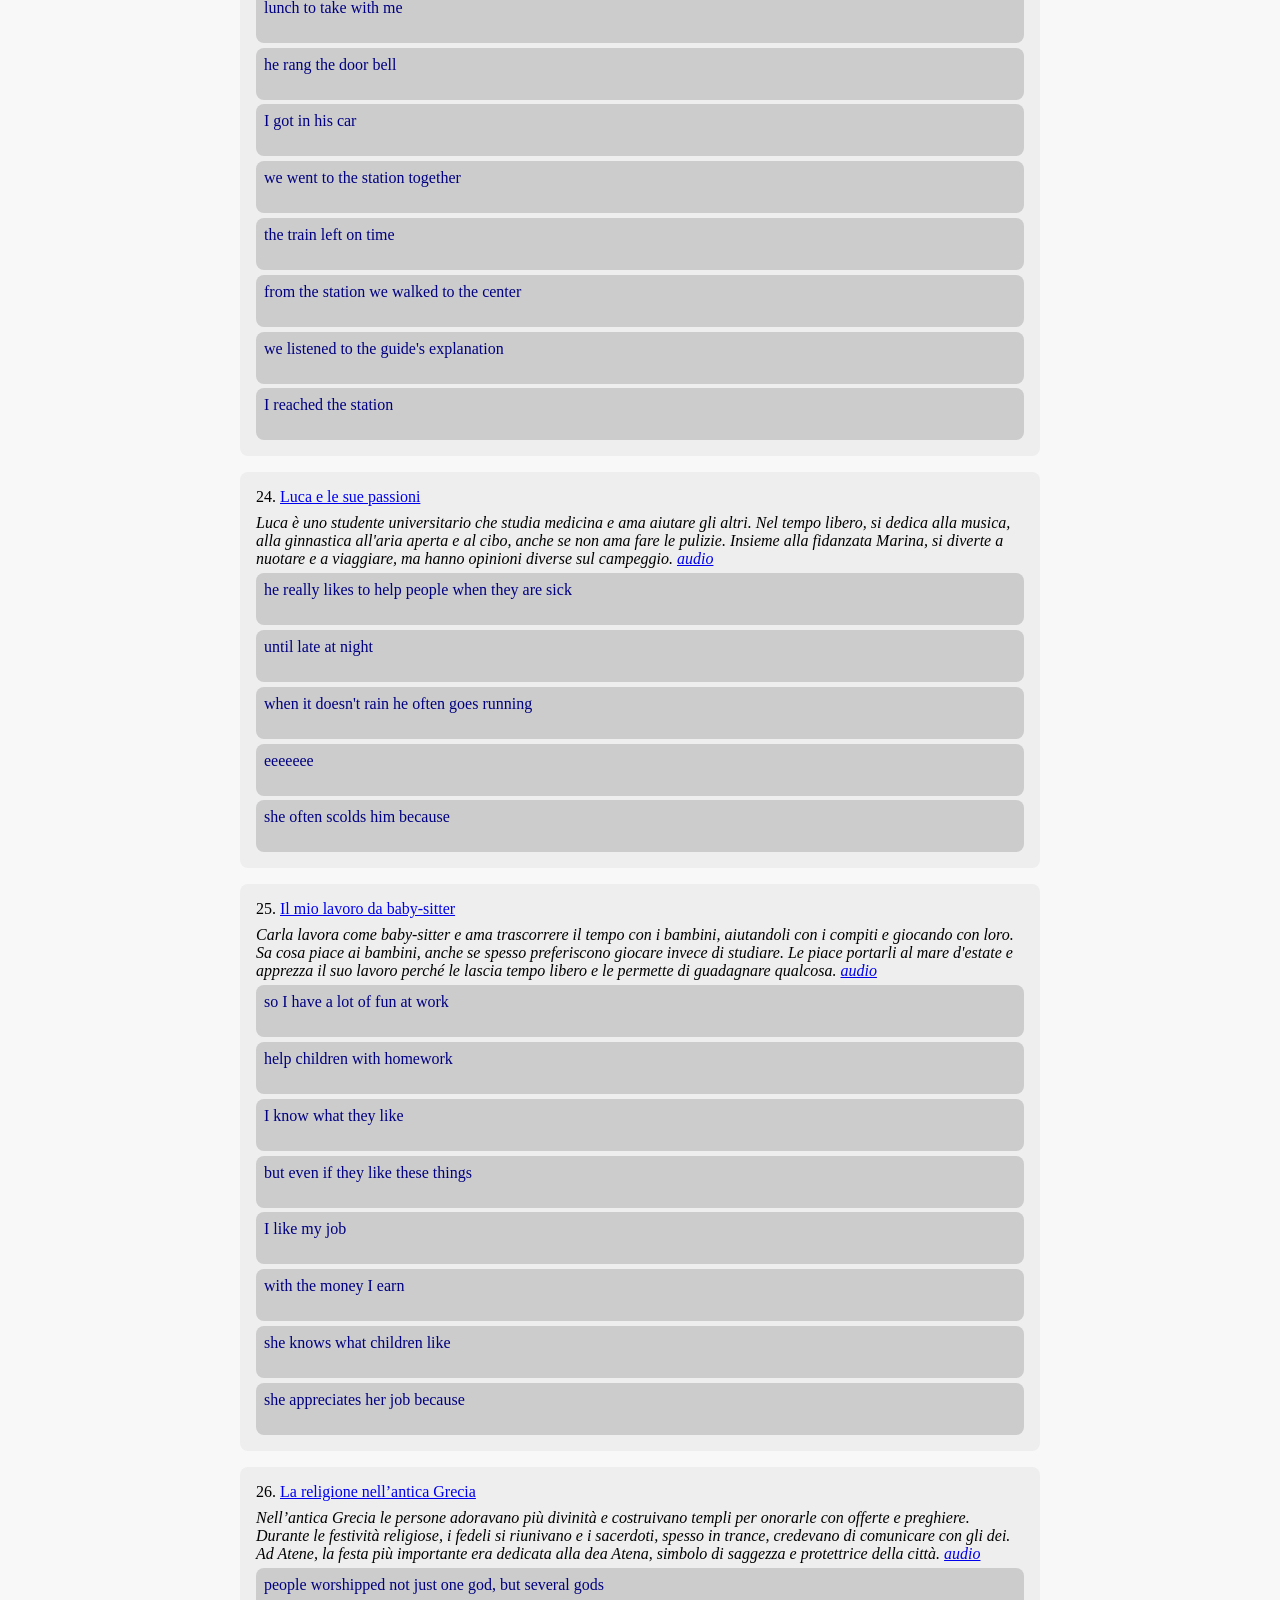
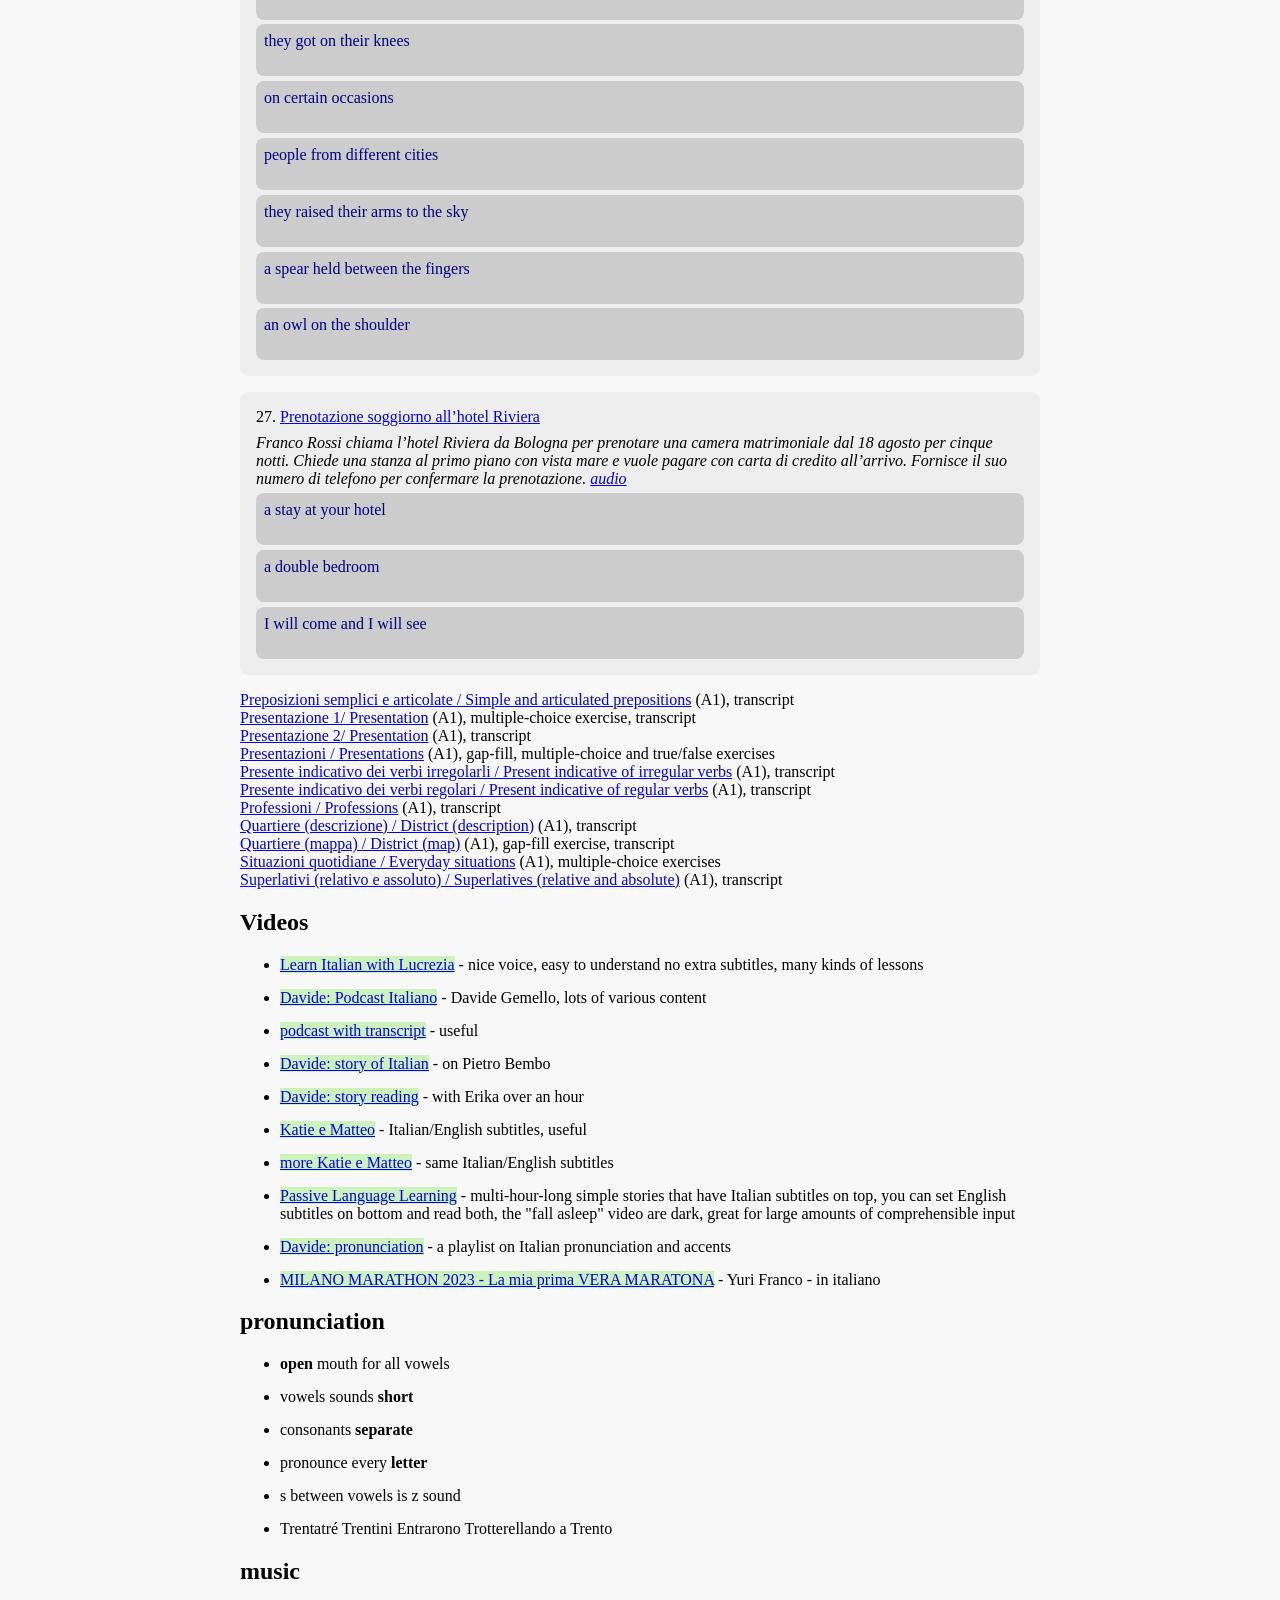
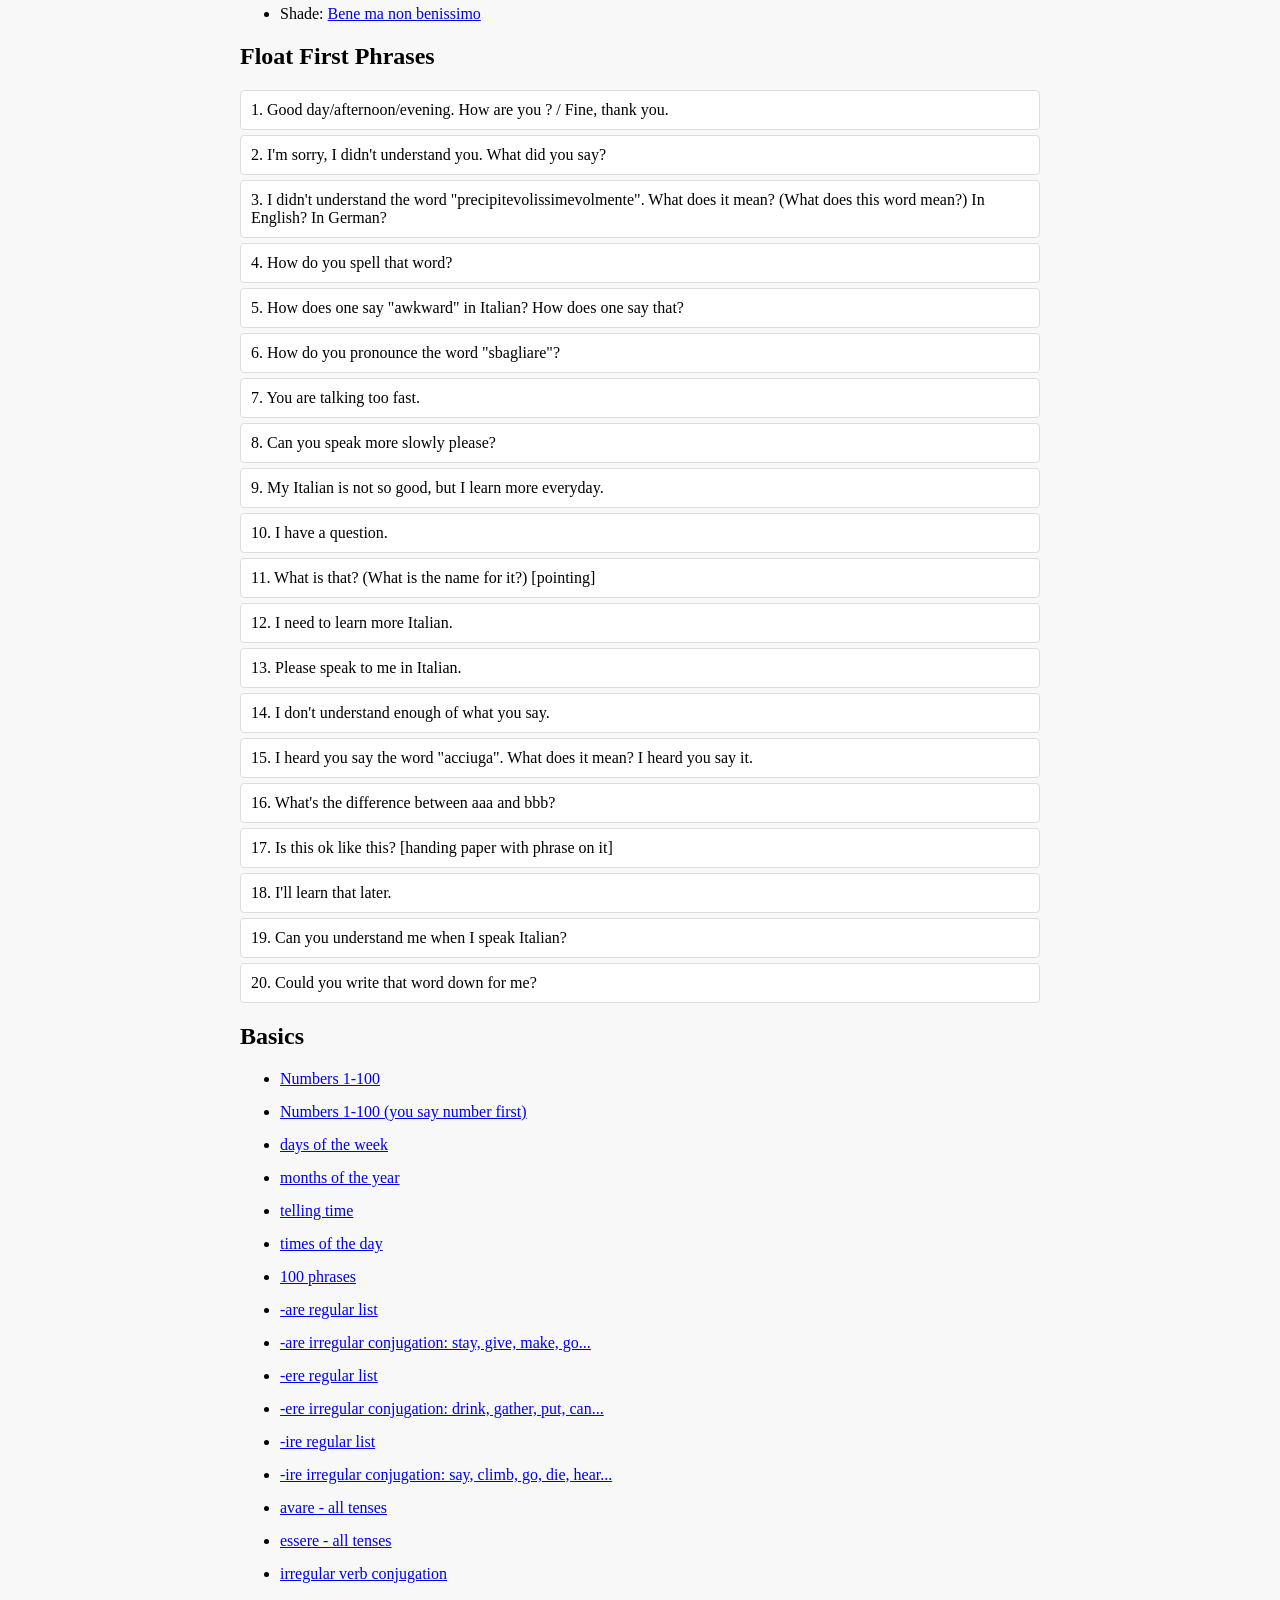
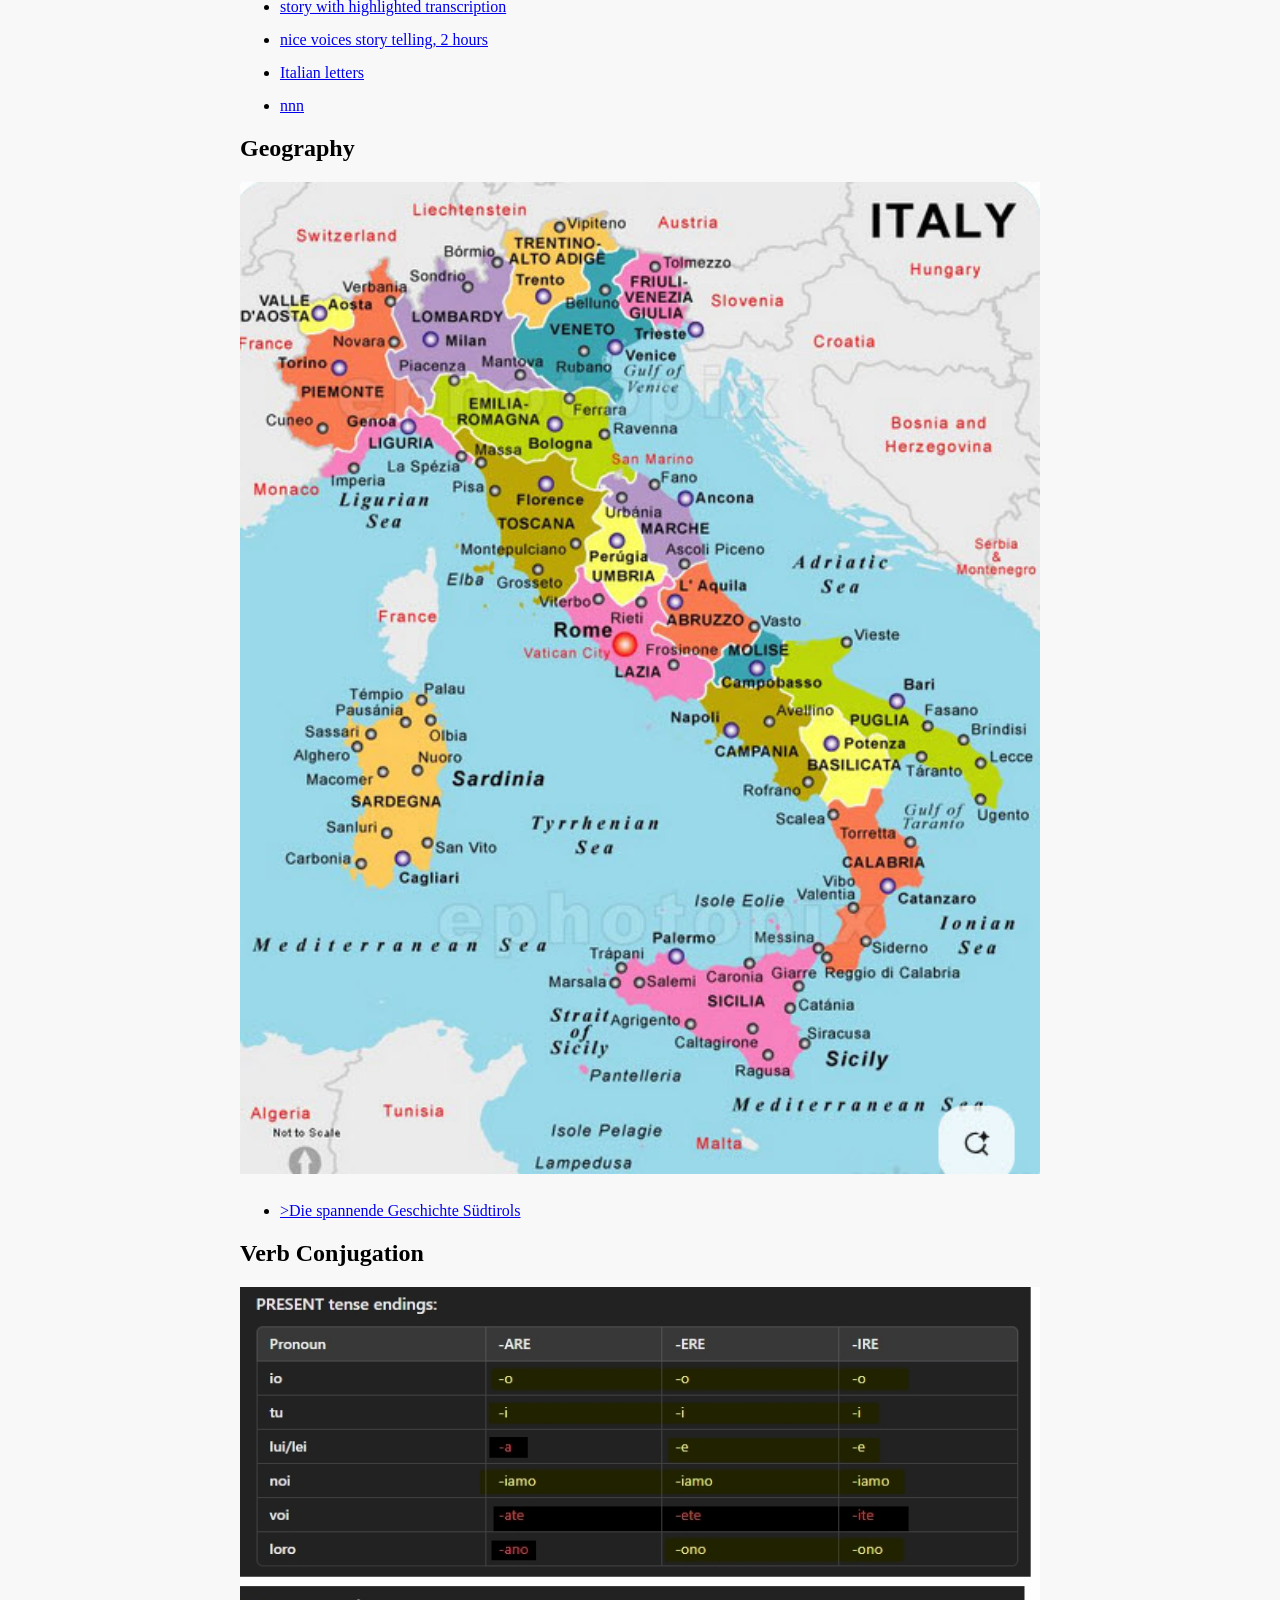
==== commit 2bf4bf7e: "compout" ====
--- a/index.html
+++ b/index.html
@@ -183,7 +183,6 @@
 			   target="_blank">A1 Level</a> - Online Italian Club, audios and quizzes </li>
 	</ul>
 
-
 	<h2>A1 AUDIO</h2>
 	<section class="audios">
 
@@ -1124,7 +1123,7 @@
 		<li><a href="https://www.youtube.com/@joyoflanguages.italian/videos"
 			   target="_blank">more Katie e Matteo</a> - same Italian/English subtitles</li>
 		<li><a href="https://www.youtube.com/@PassiveLanguageLearning"
-			   target="_blank">Passive Langauge Learning</a> - multi-hour-long simple stories that have Italian
+			   target="_blank">Passive Language Learning</a> - multi-hour-long simple stories that have Italian
 			subtitles on top, you can set English subtitles on bottom and read both, the "fall asleep" video are dark,
 			great for large amounts of comprehensible input</li>
 		<li><a href="https://www.youtube.com/watch?v=0kqm22rR0EY&list=PLoc5VhW1AsCwOv-JxKHB_HqbBvqK06BAI"
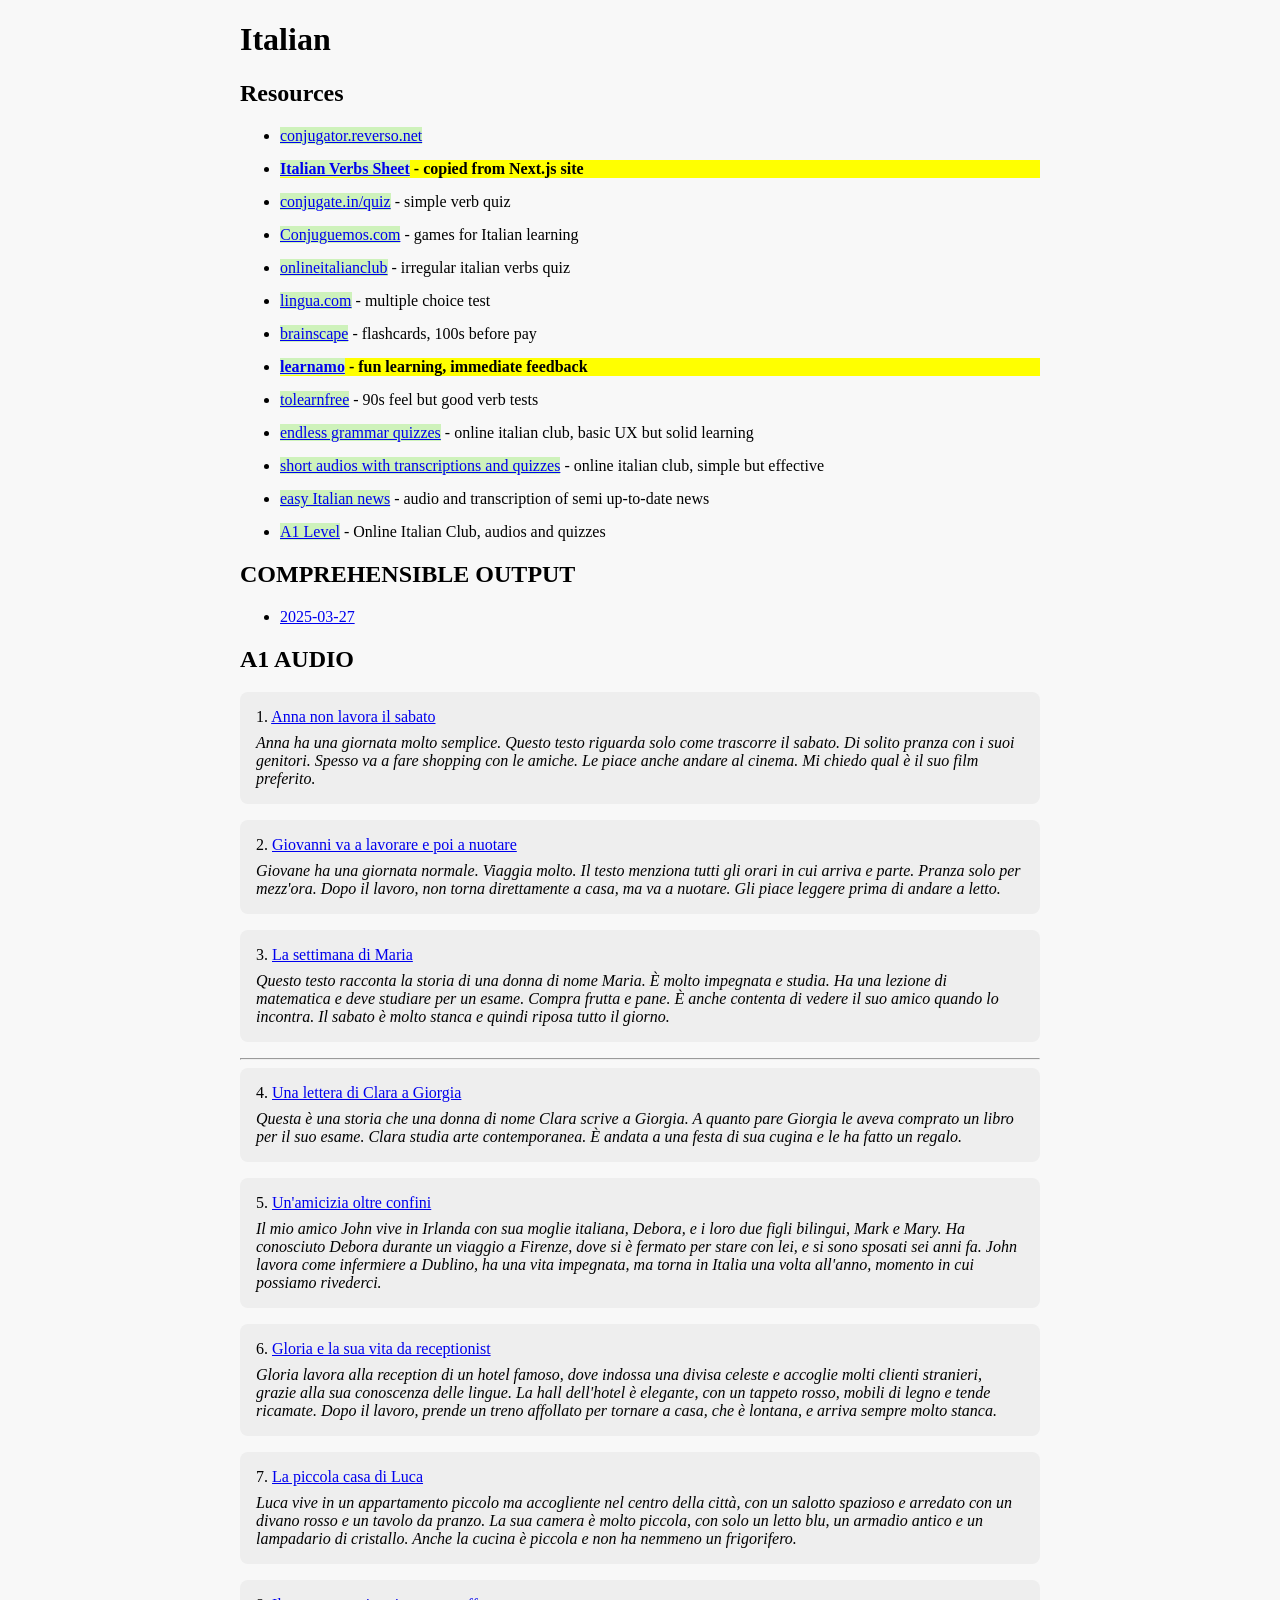
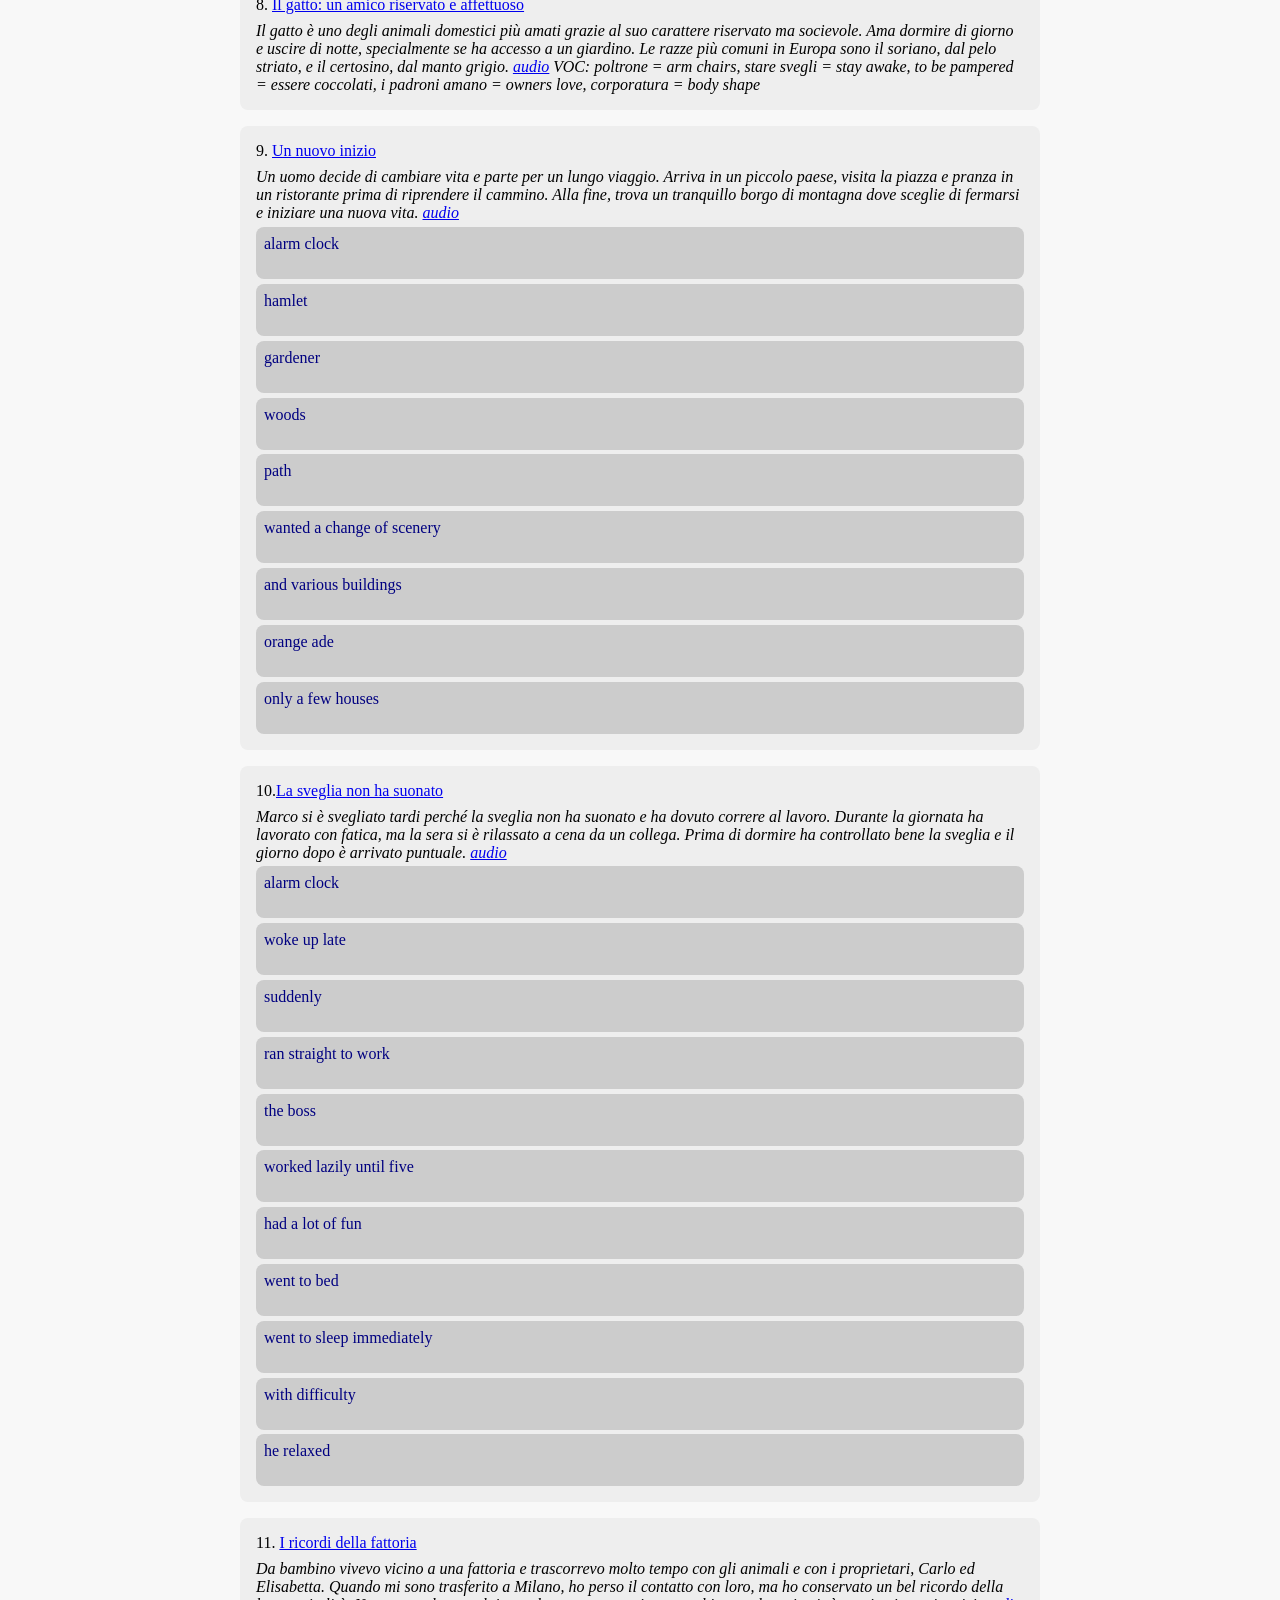
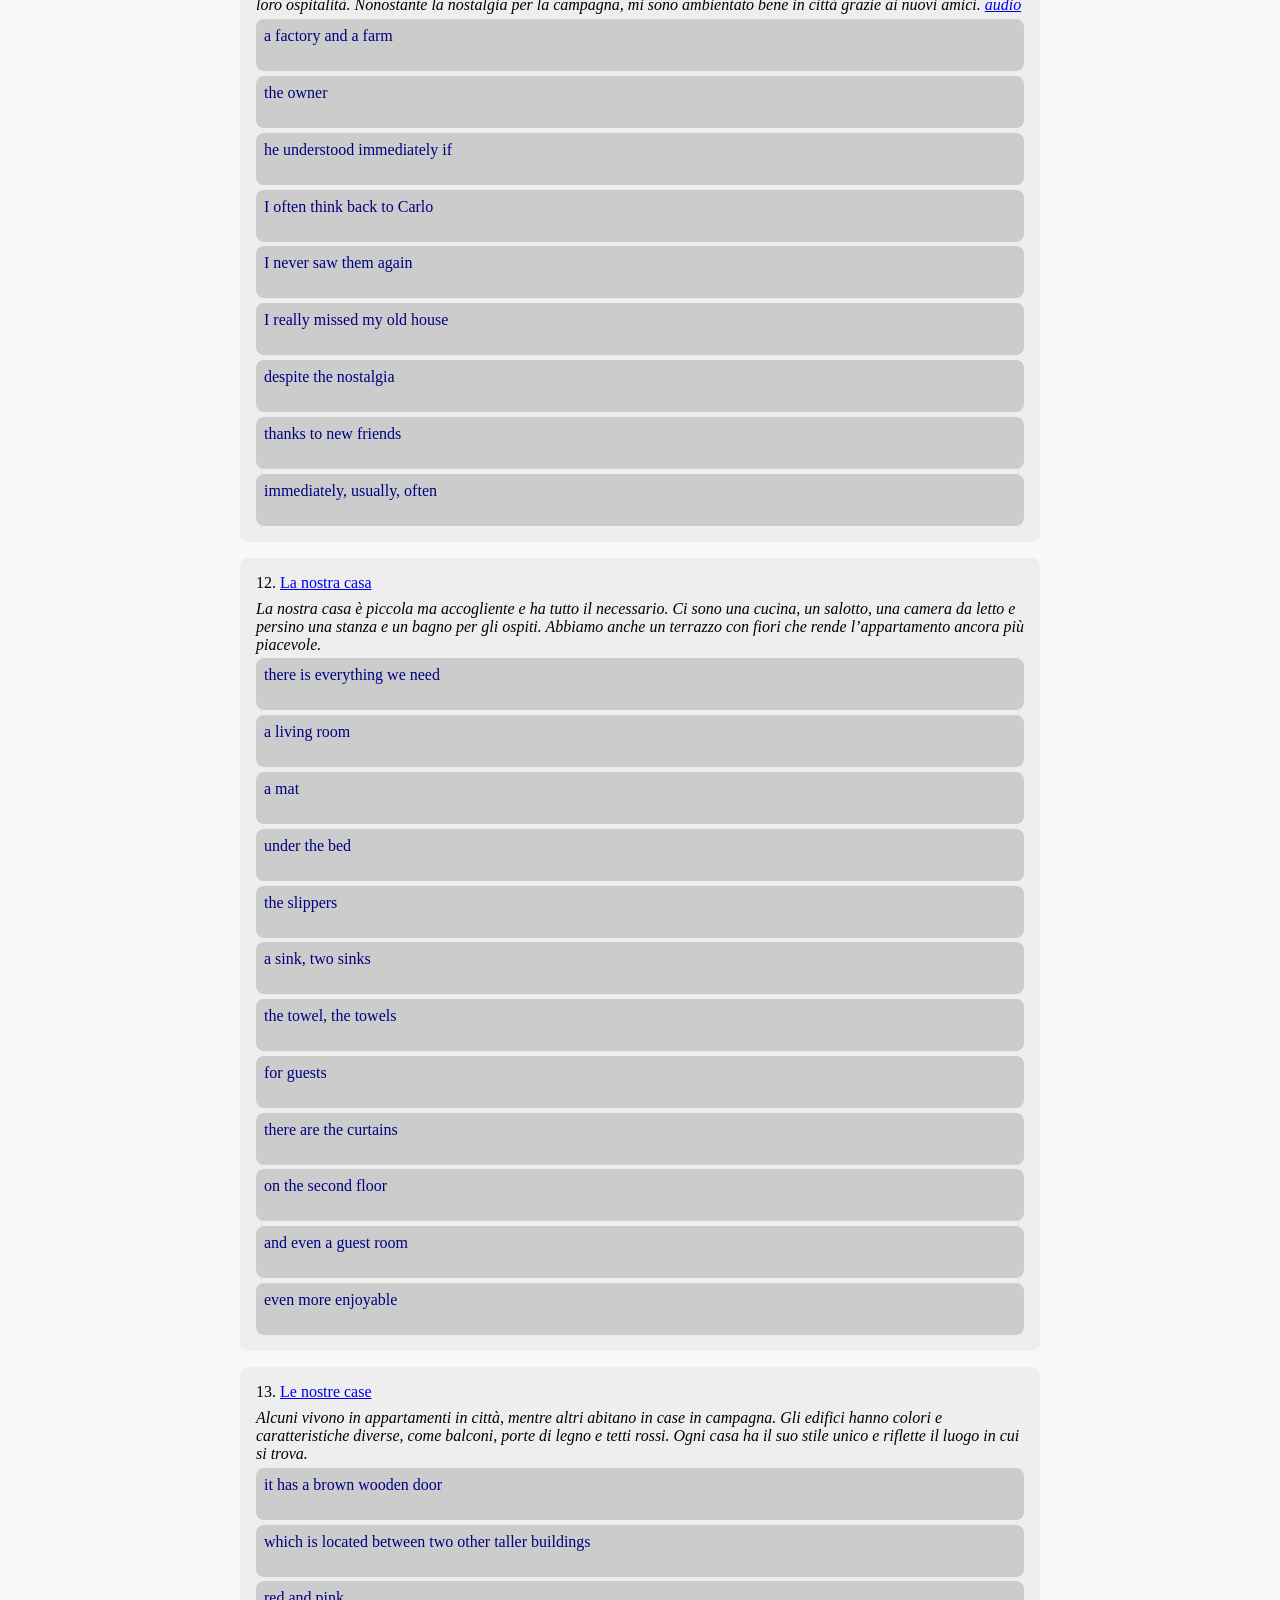
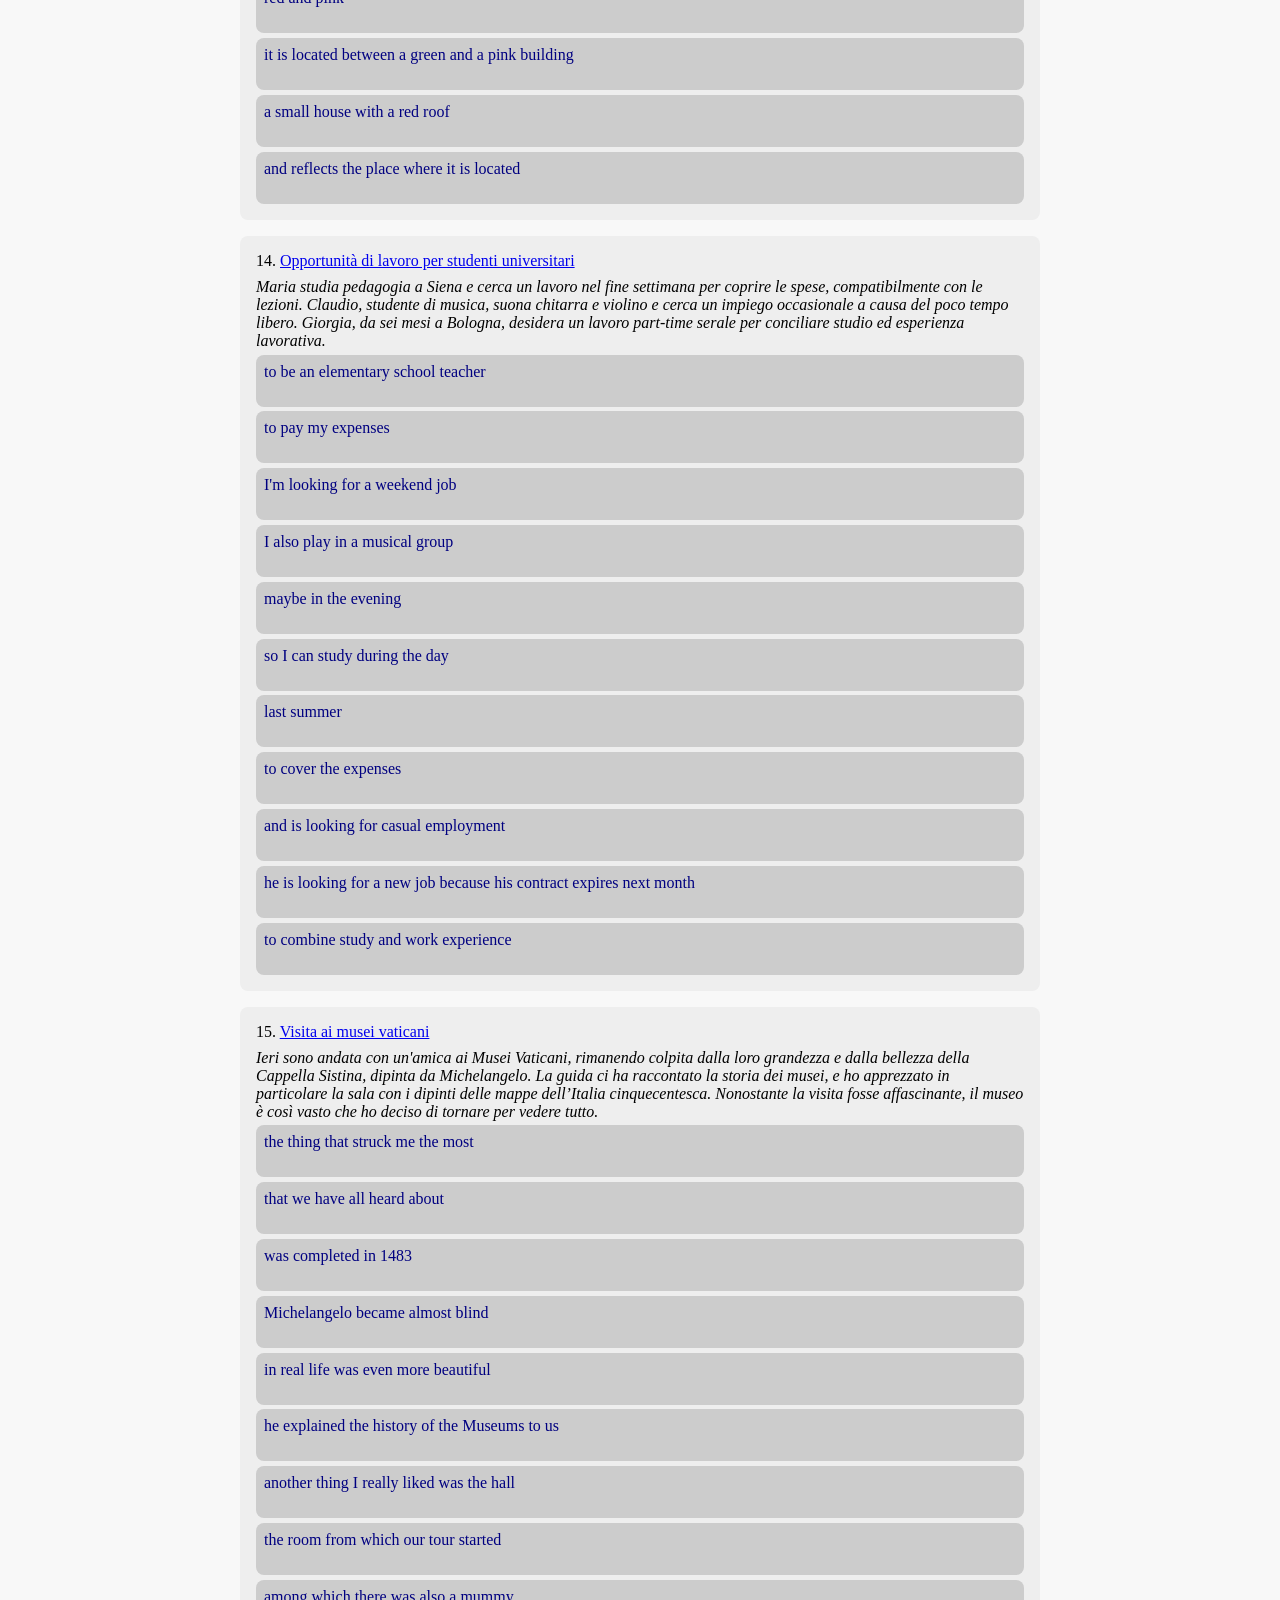
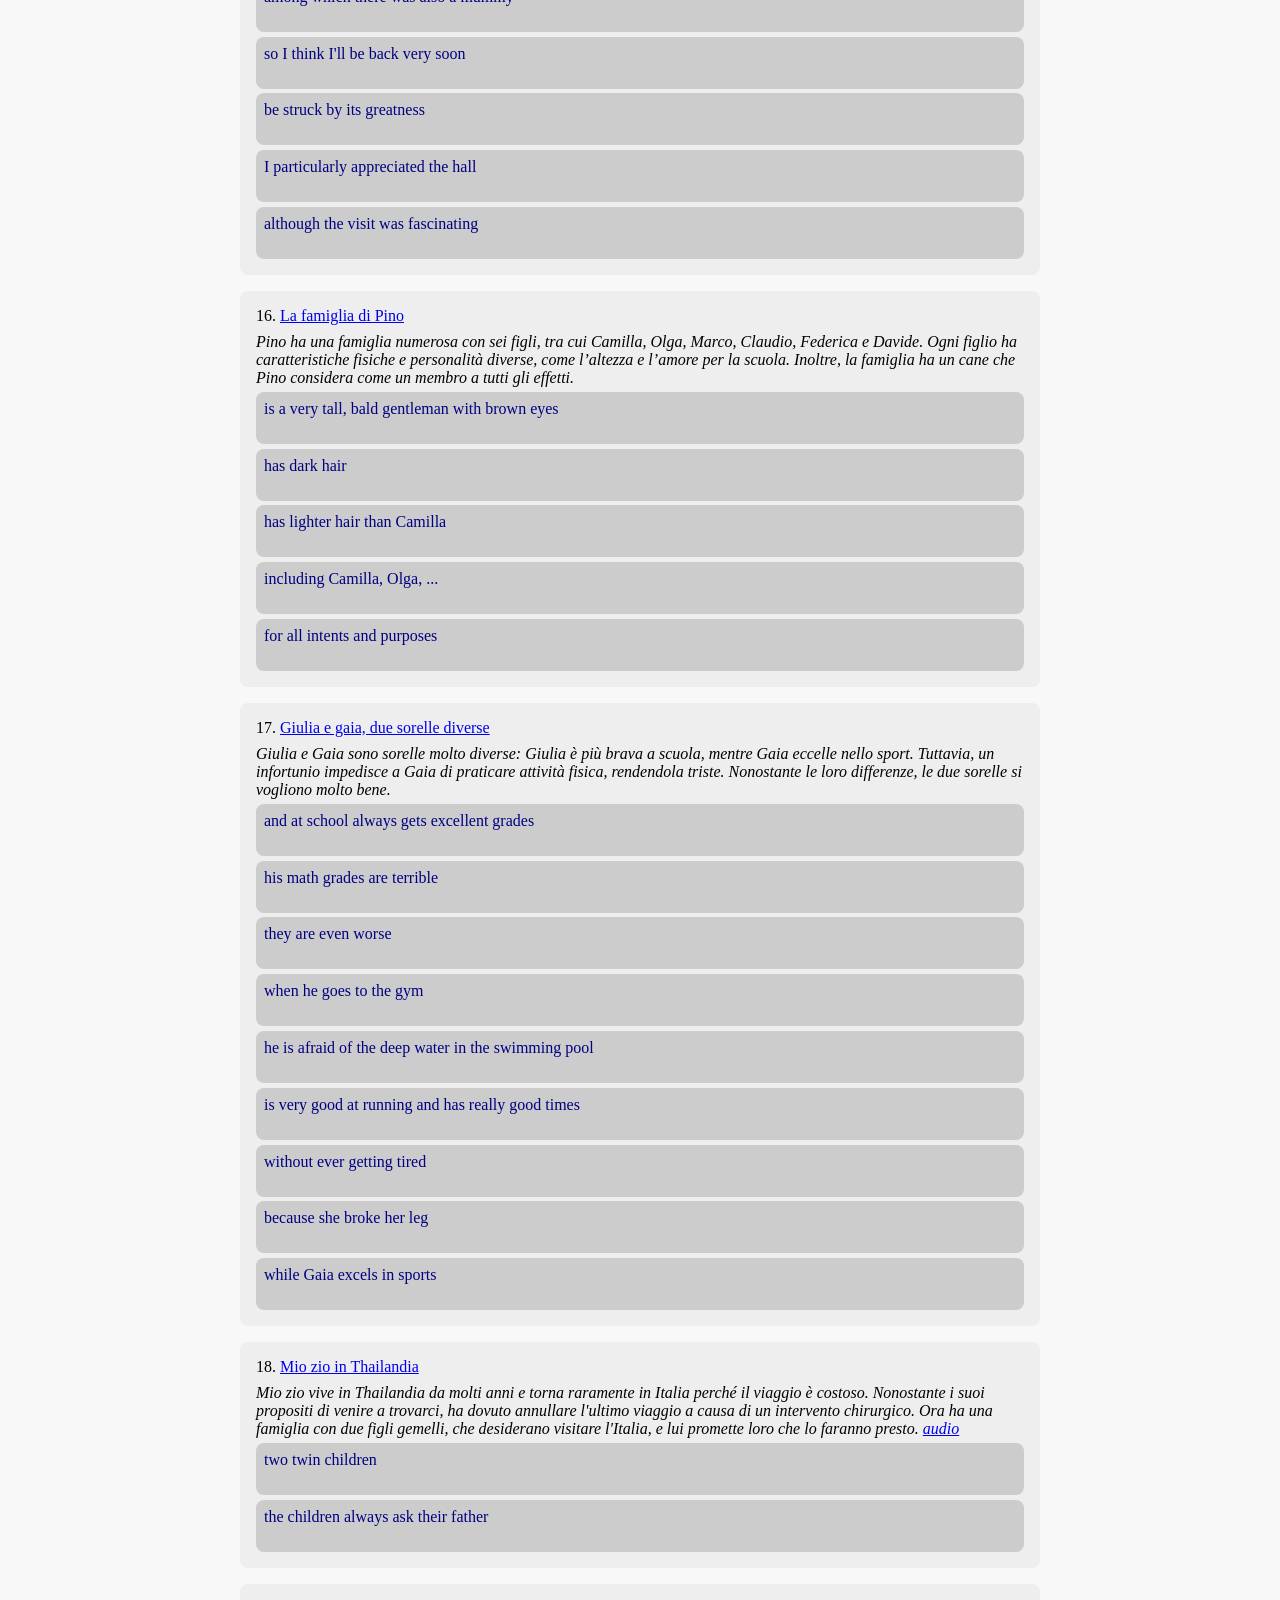
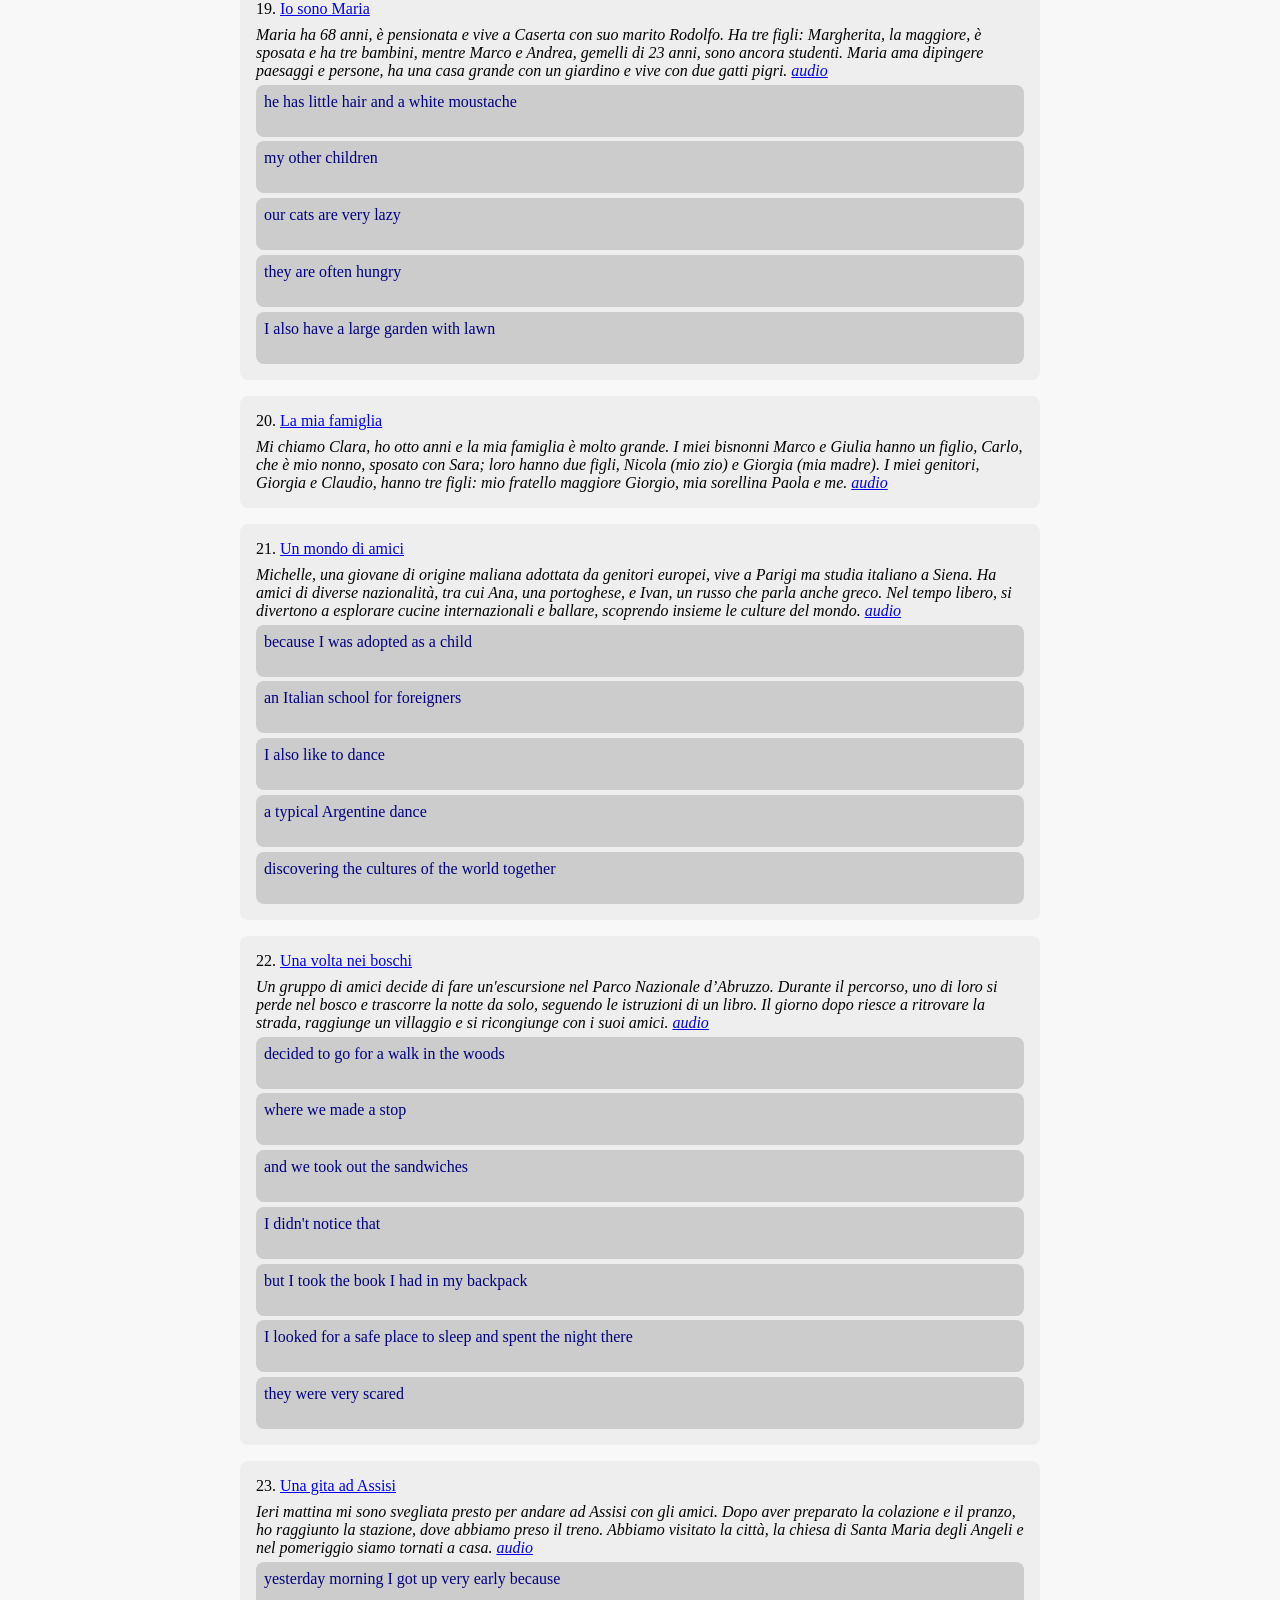
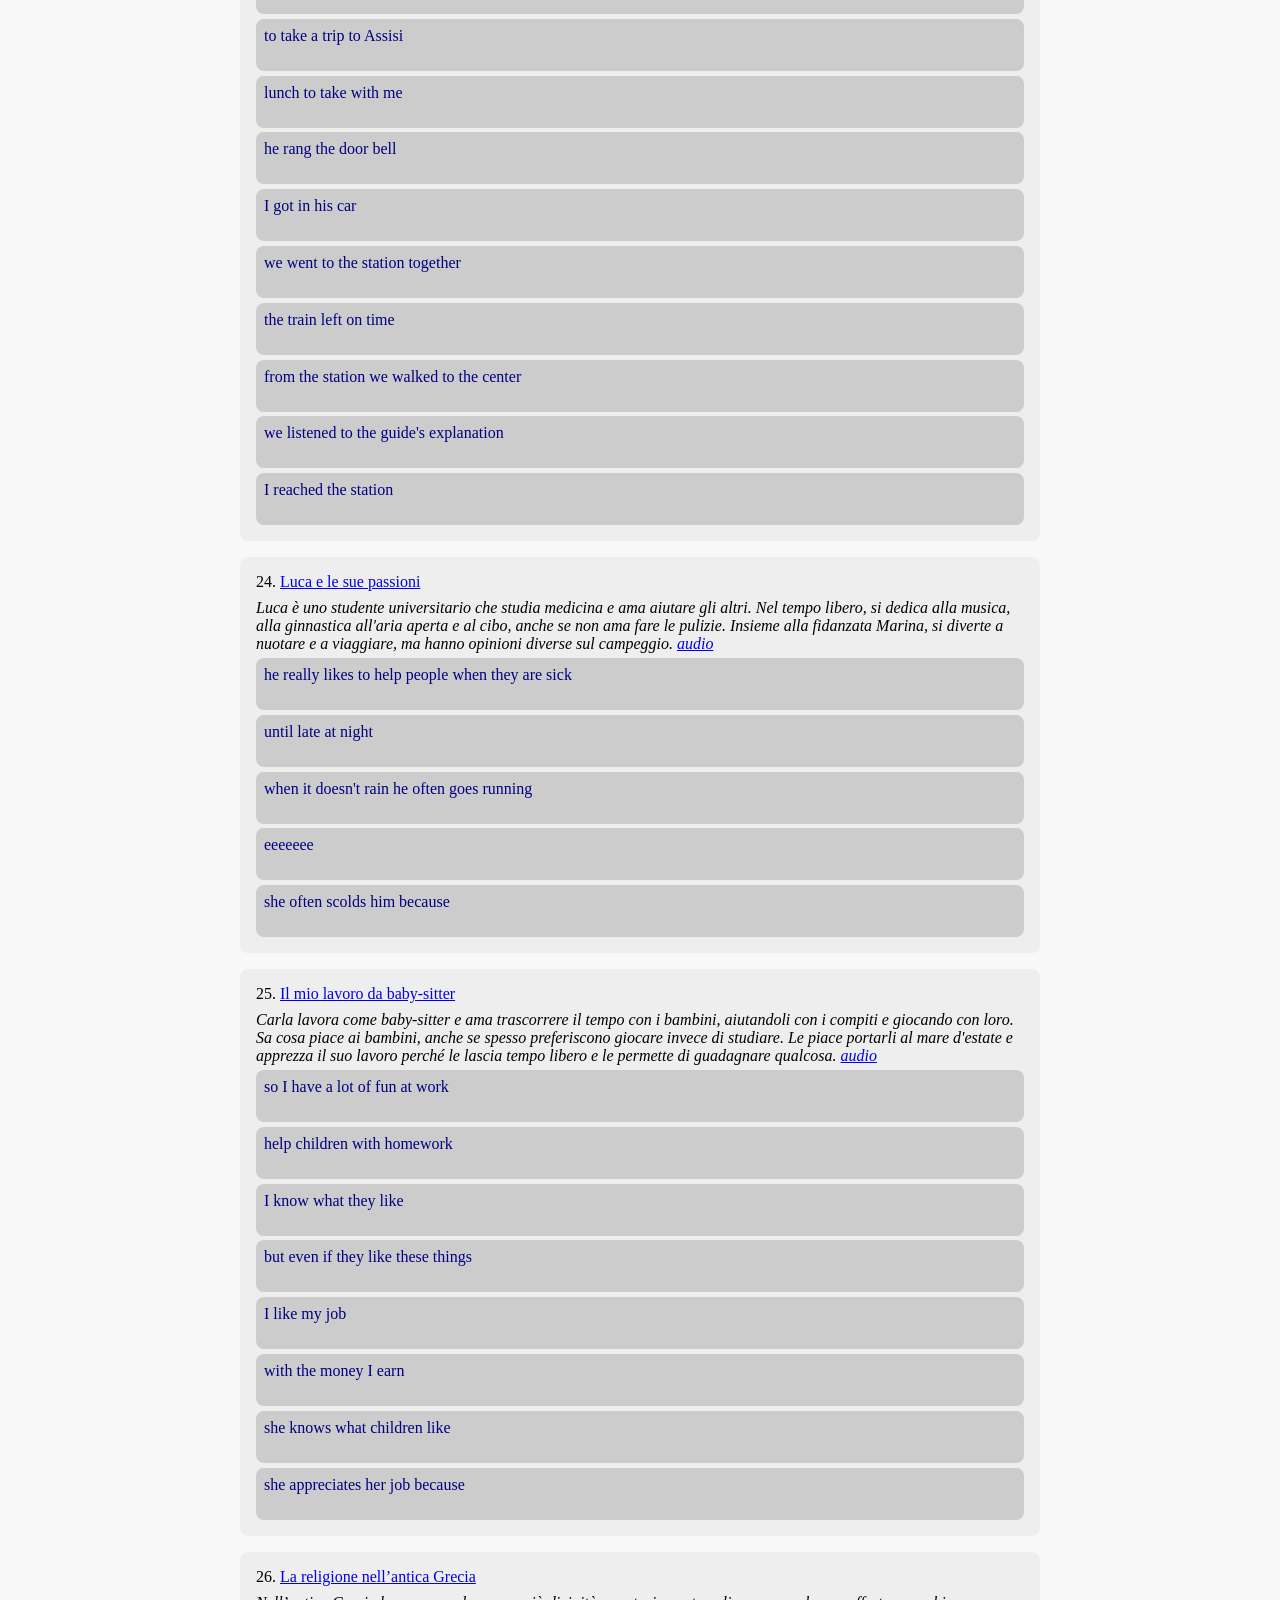
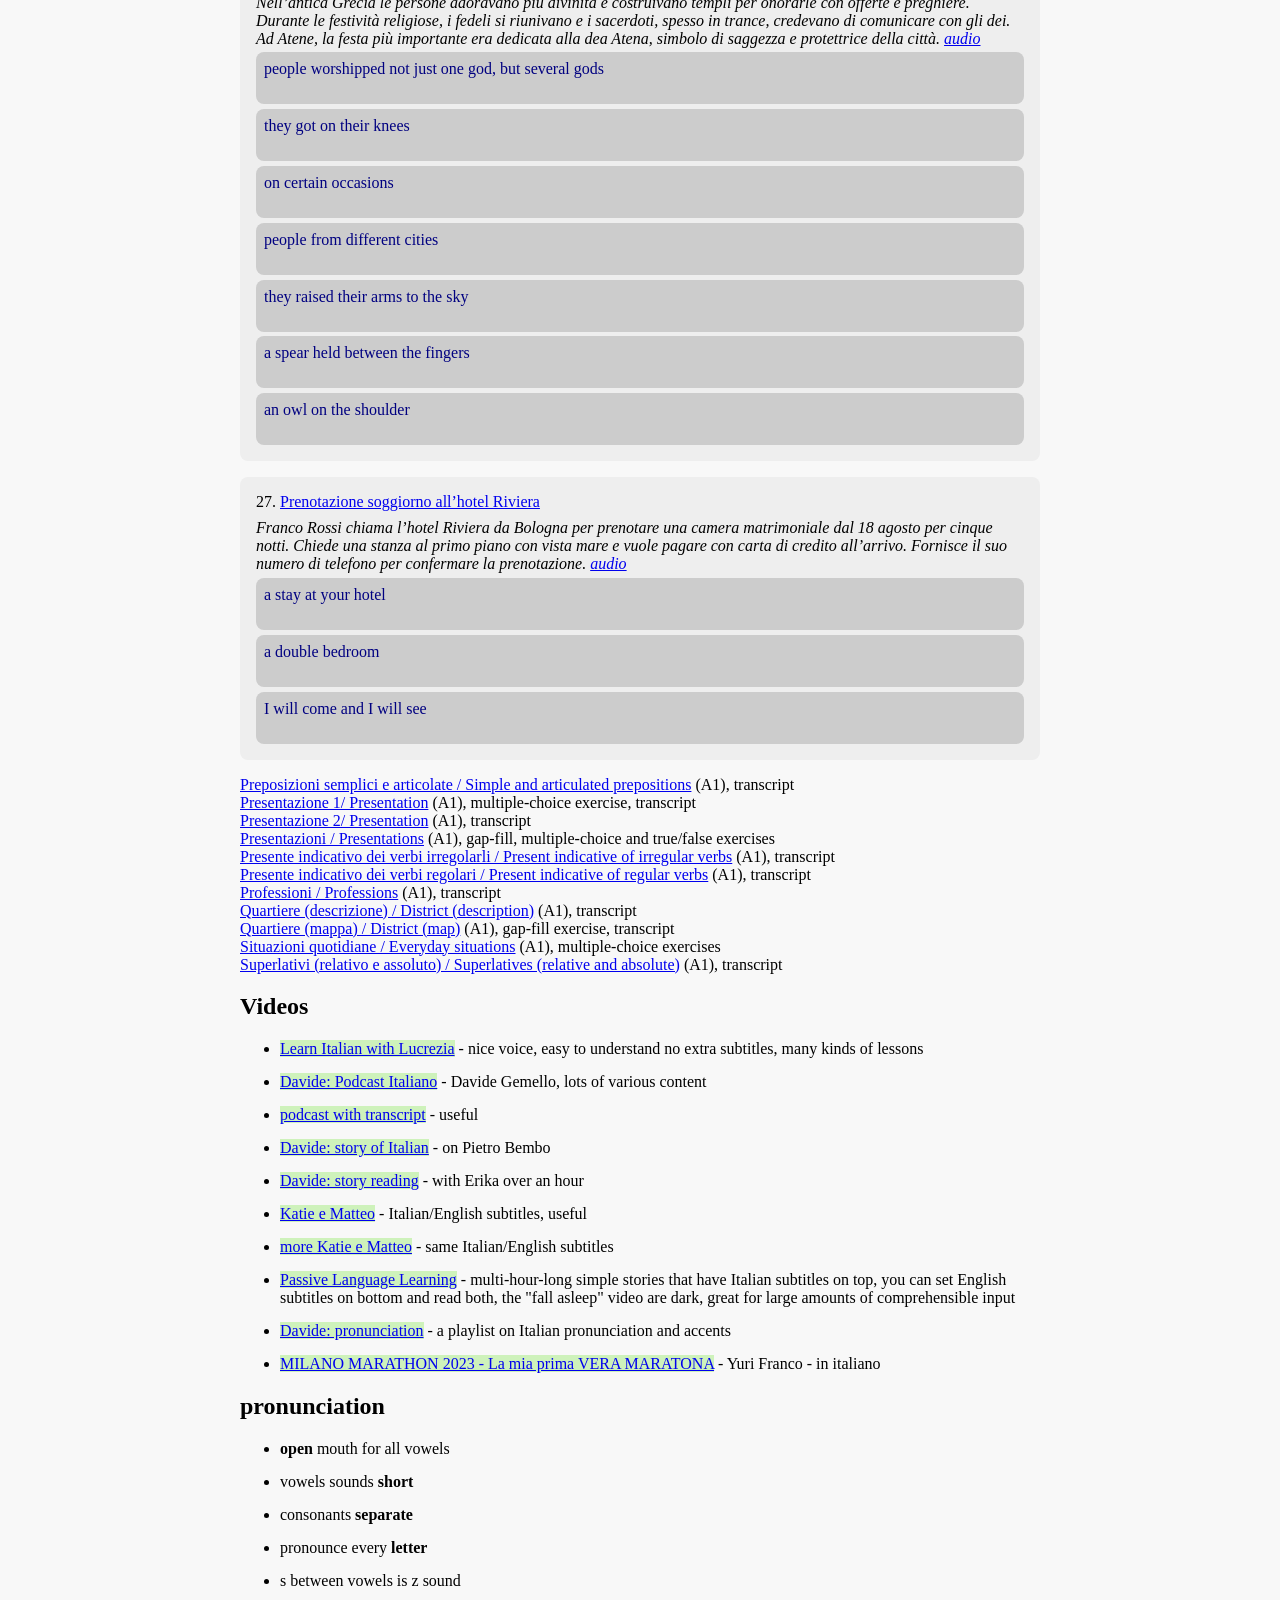
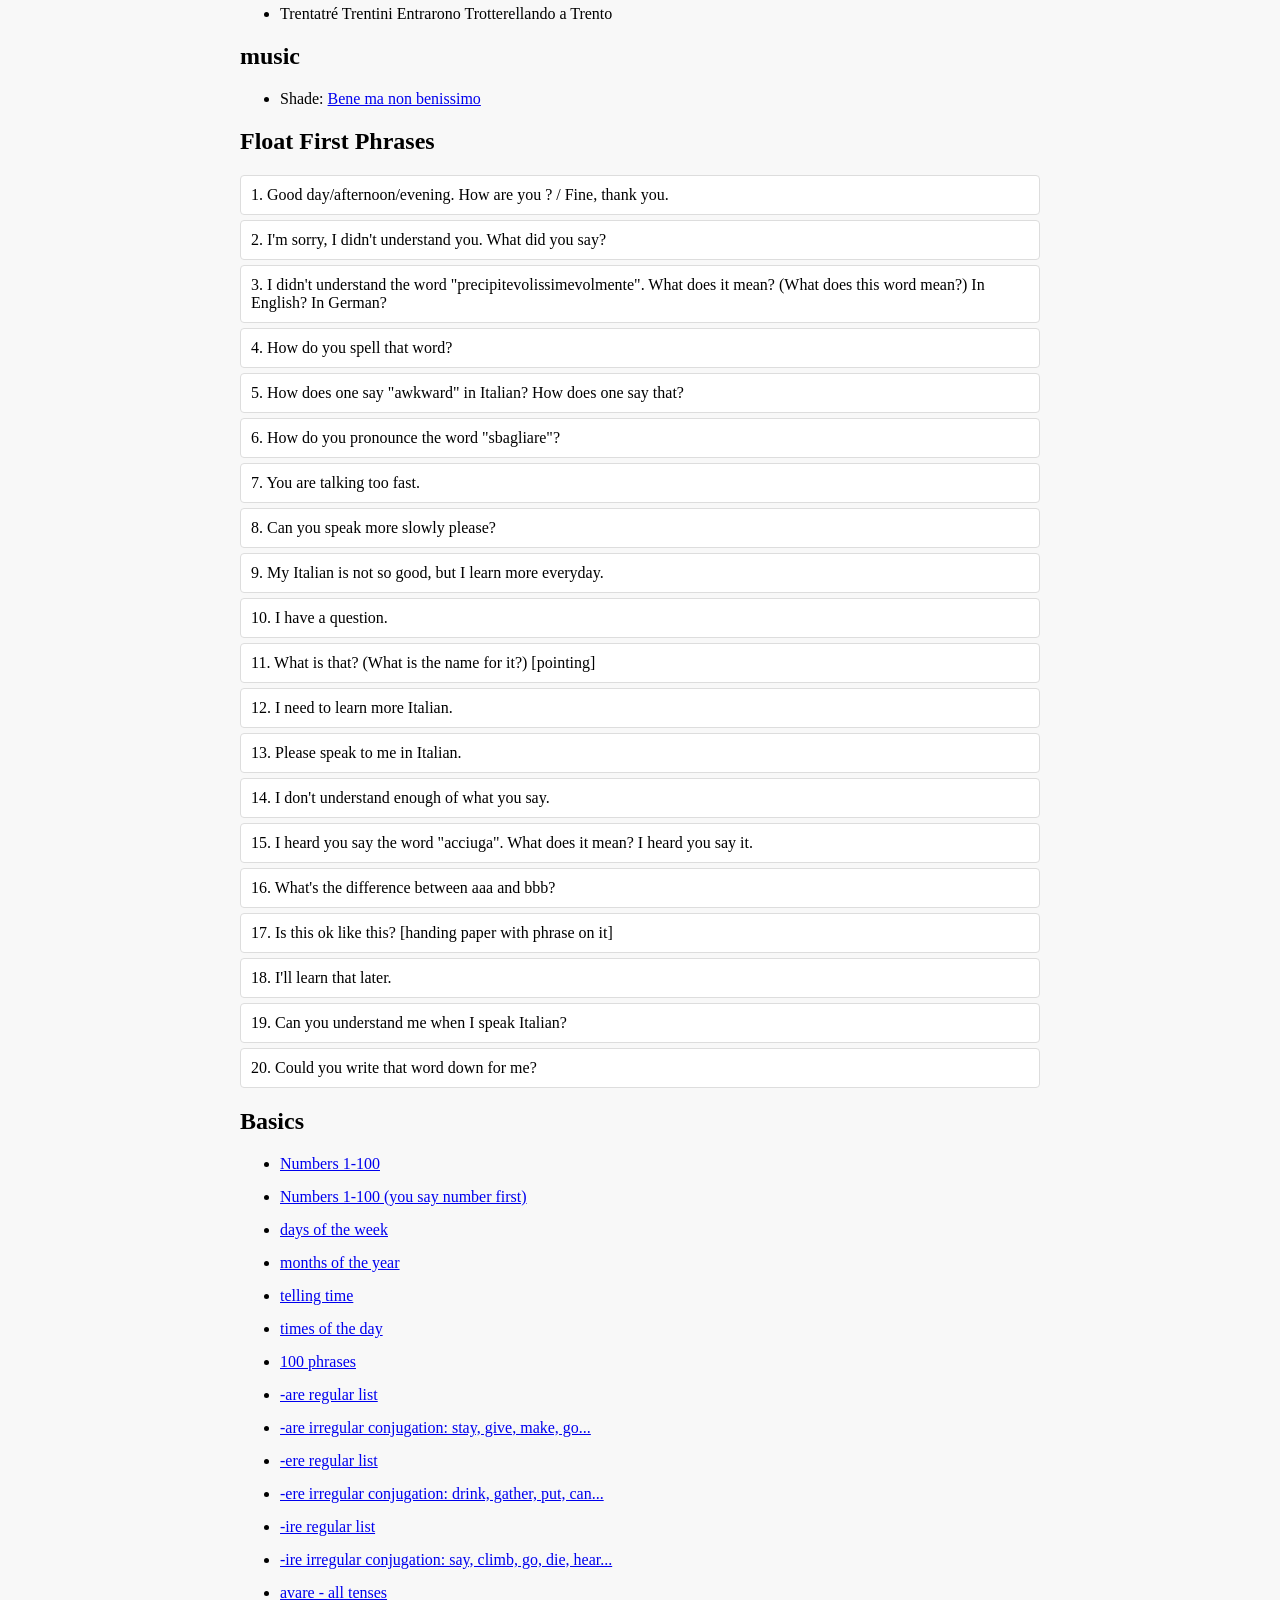
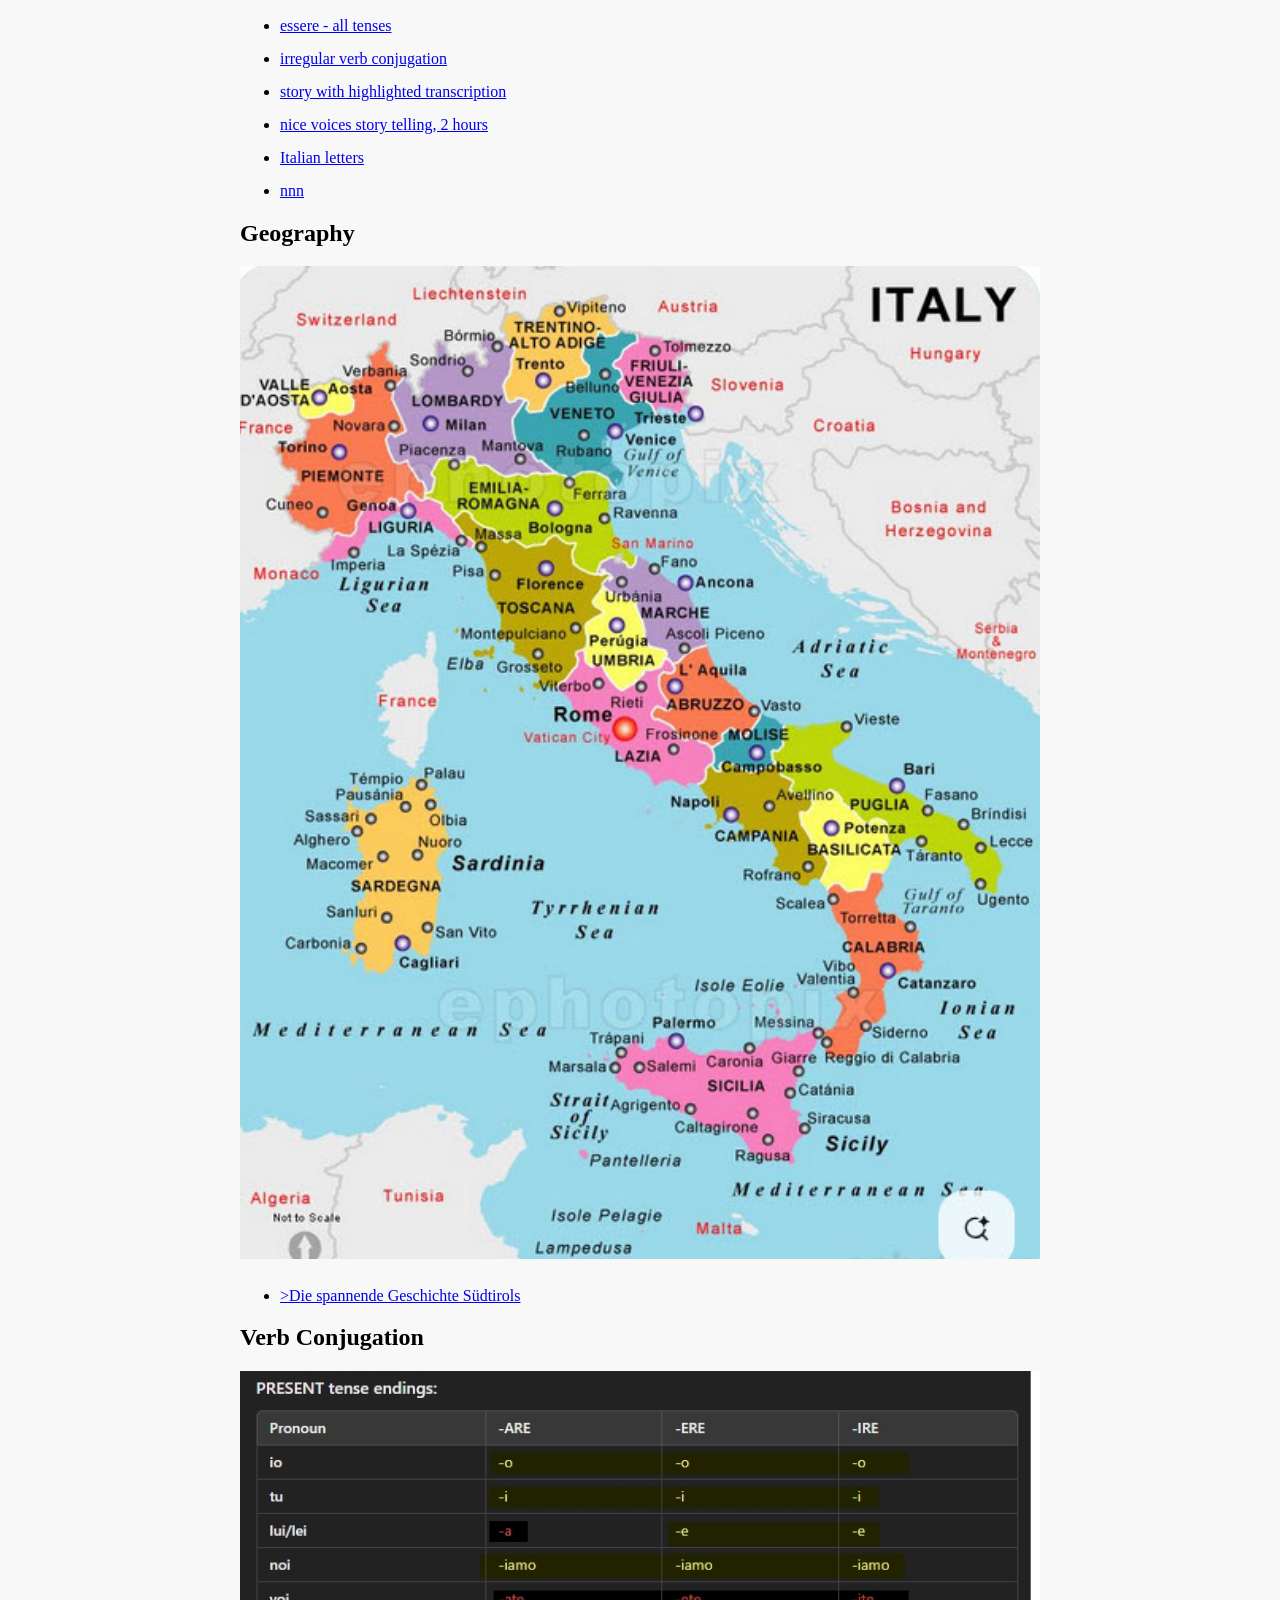
==== commit 737dcddb: "co first" ====
--- a/index.html
+++ b/index.html
@@ -181,6 +181,12 @@
 			   target="_blank">easy Italian news</a> - audio and transcription of semi up-to-date news</li>
 		<li><a href="https://onlineitalianclub.com/free-italian-exercises-and-resources/online-italian-course-beginner-level-a1/"
 			   target="_blank">A1 Level</a> - Online Italian Club, audios and quizzes </li>
+	</ul>
+
+	<h2>COMPREHENSIBLE OUTPUT</h2>
+
+	<ul>
+		<li><a href="audio/co2025-03-27.mp3">2025-03-27</a></li>
 	</ul>
 
 	<h2>A1 AUDIO</h2>
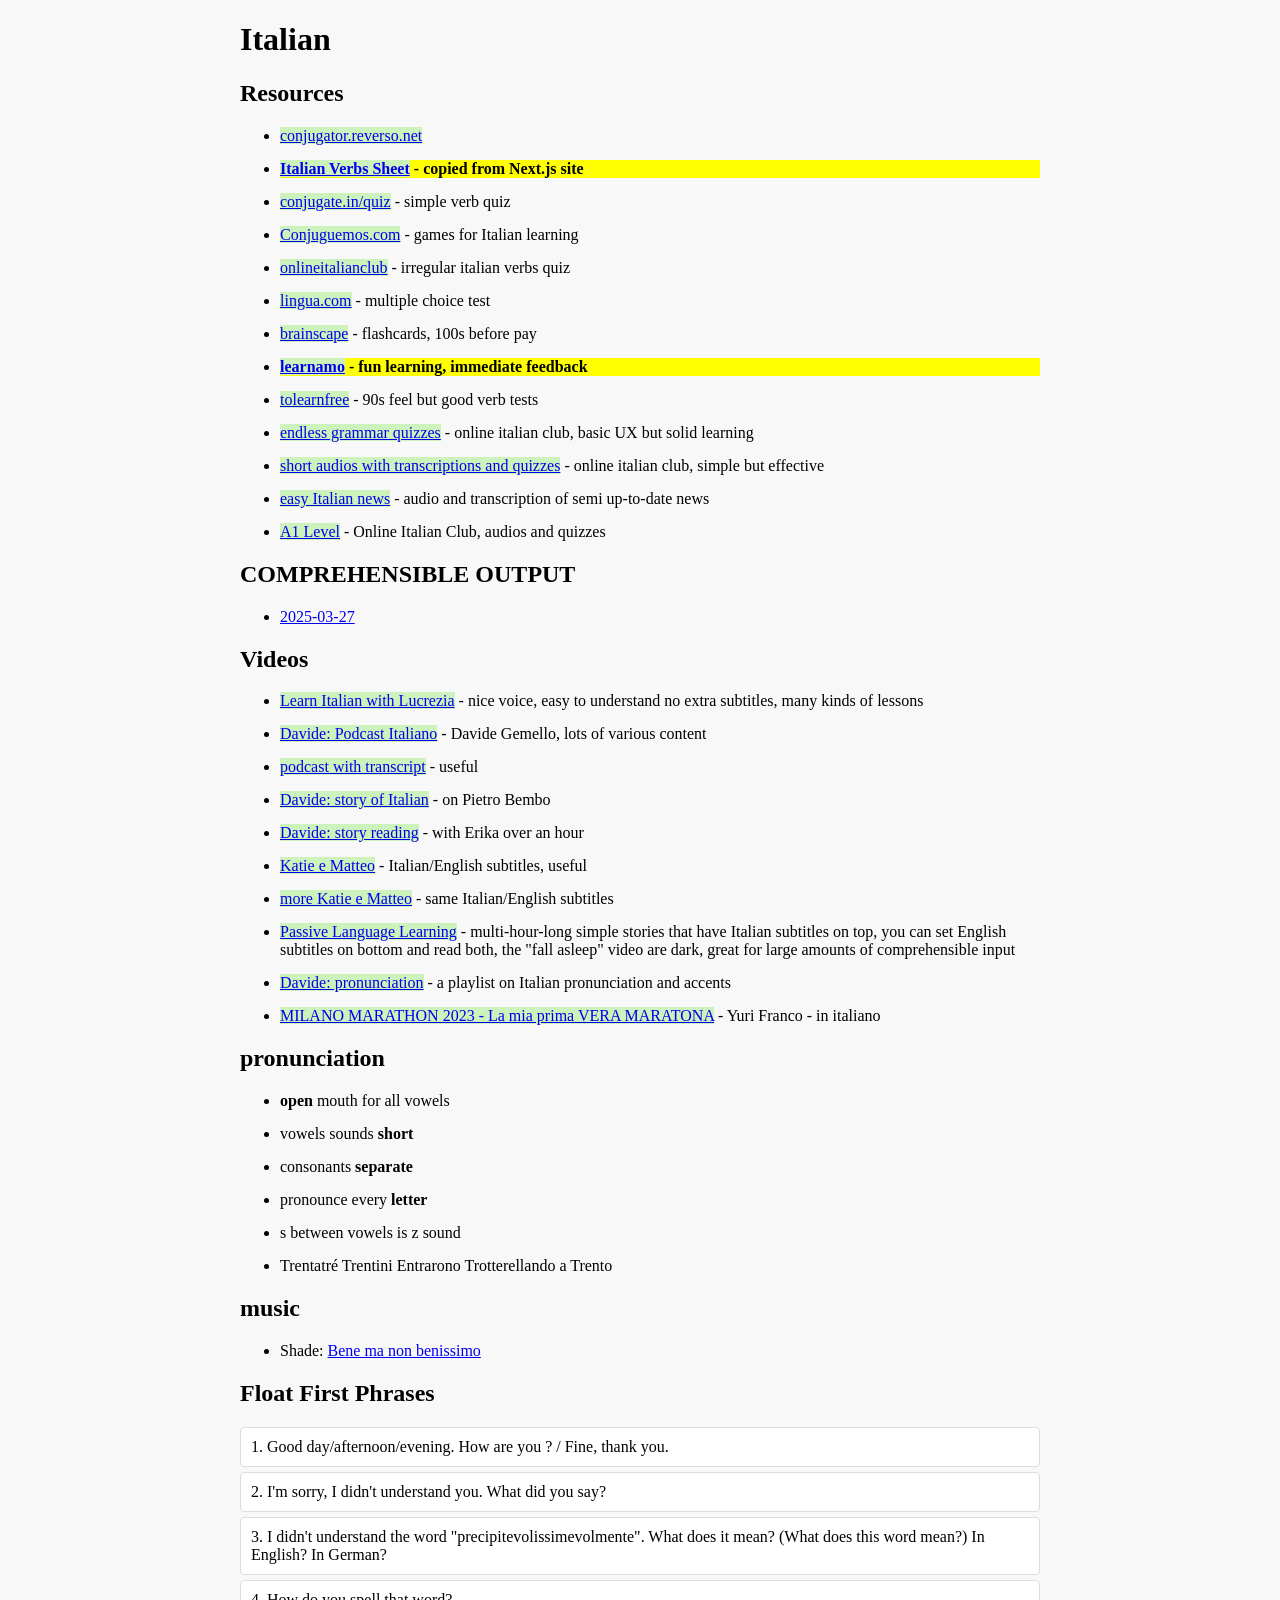
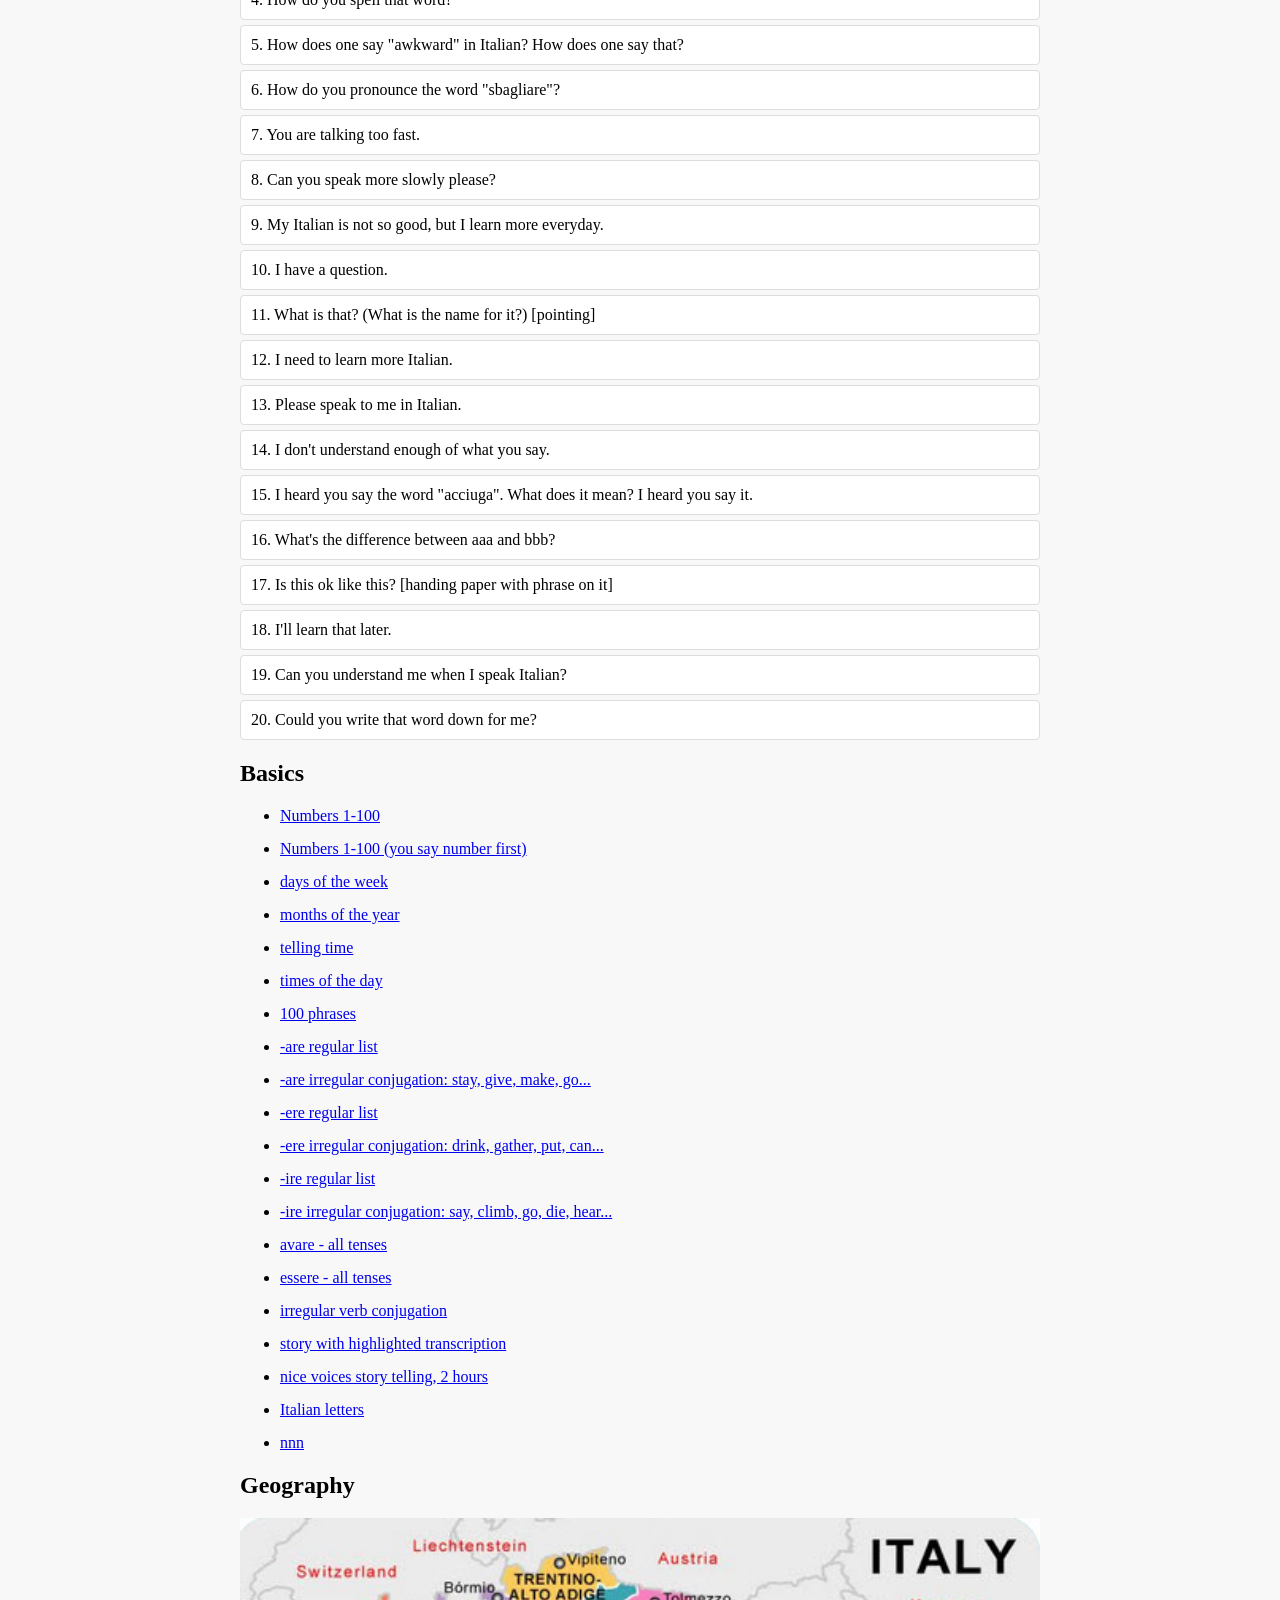
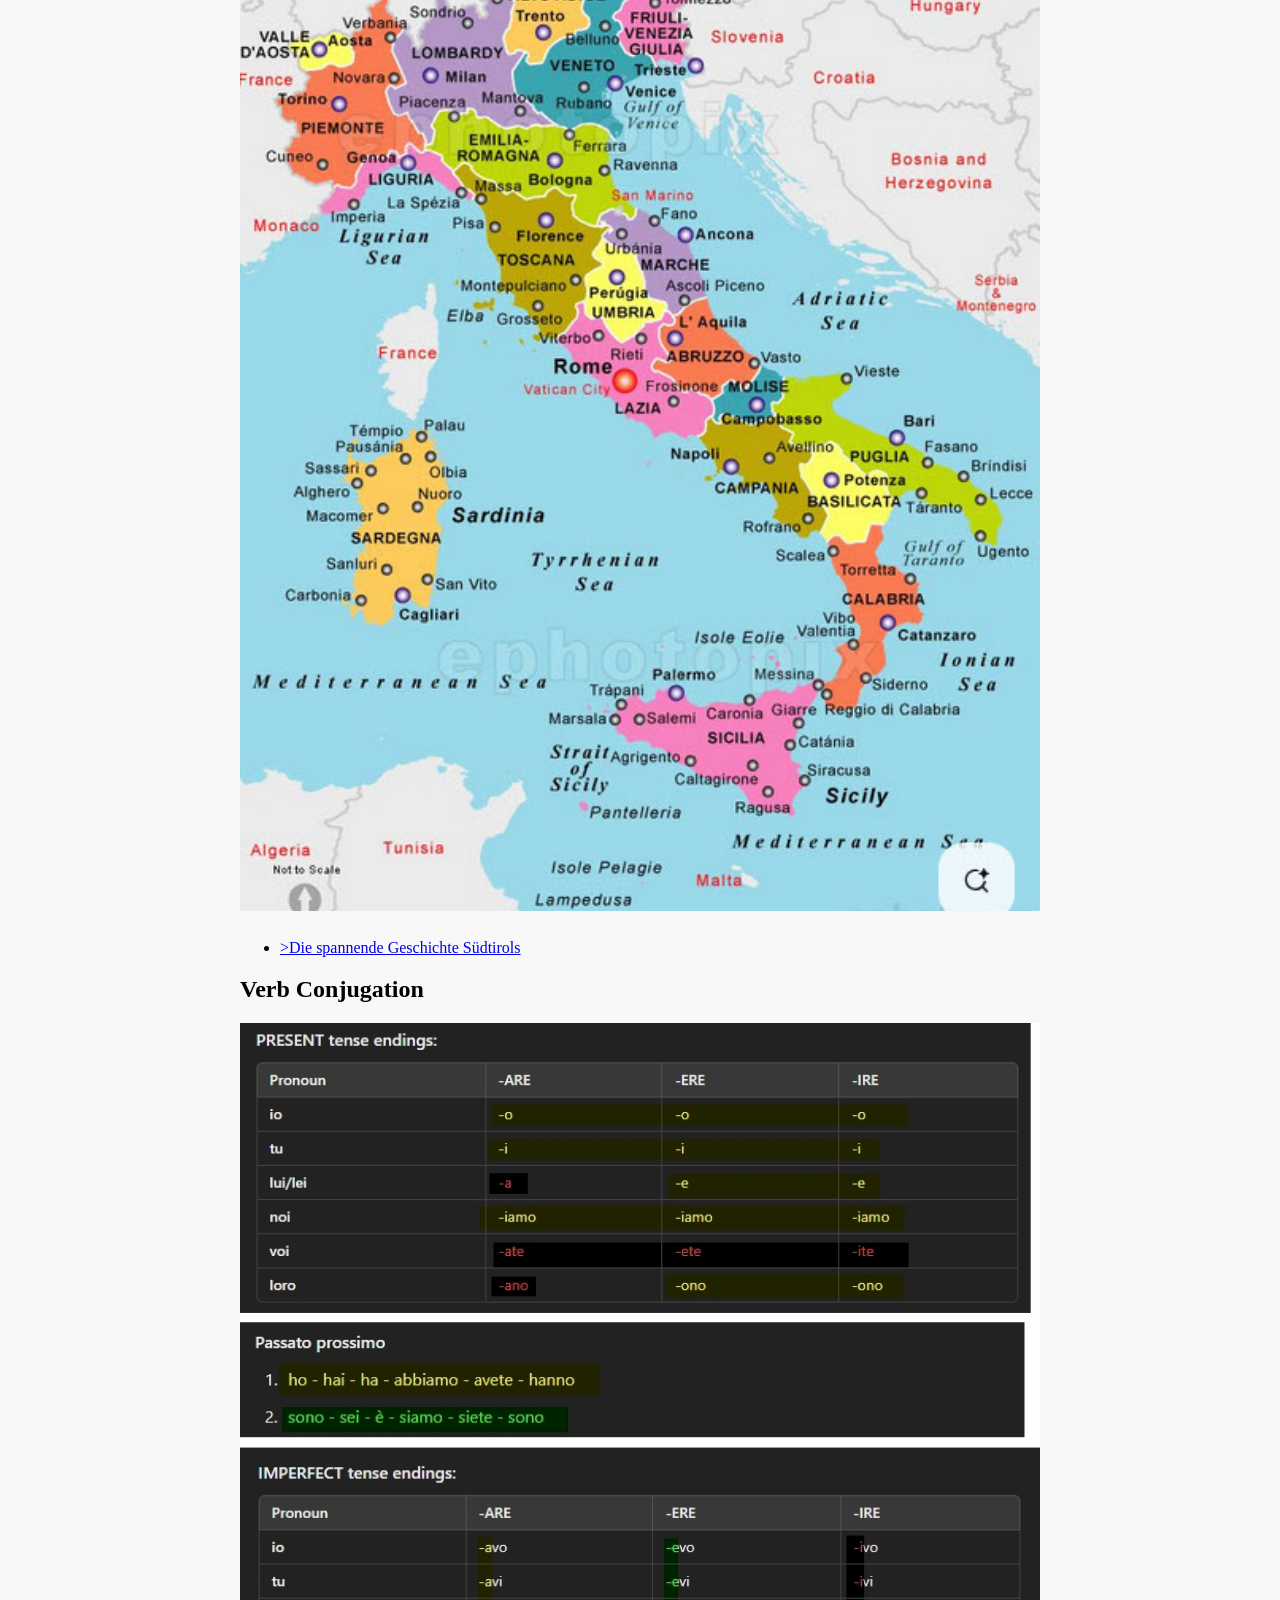
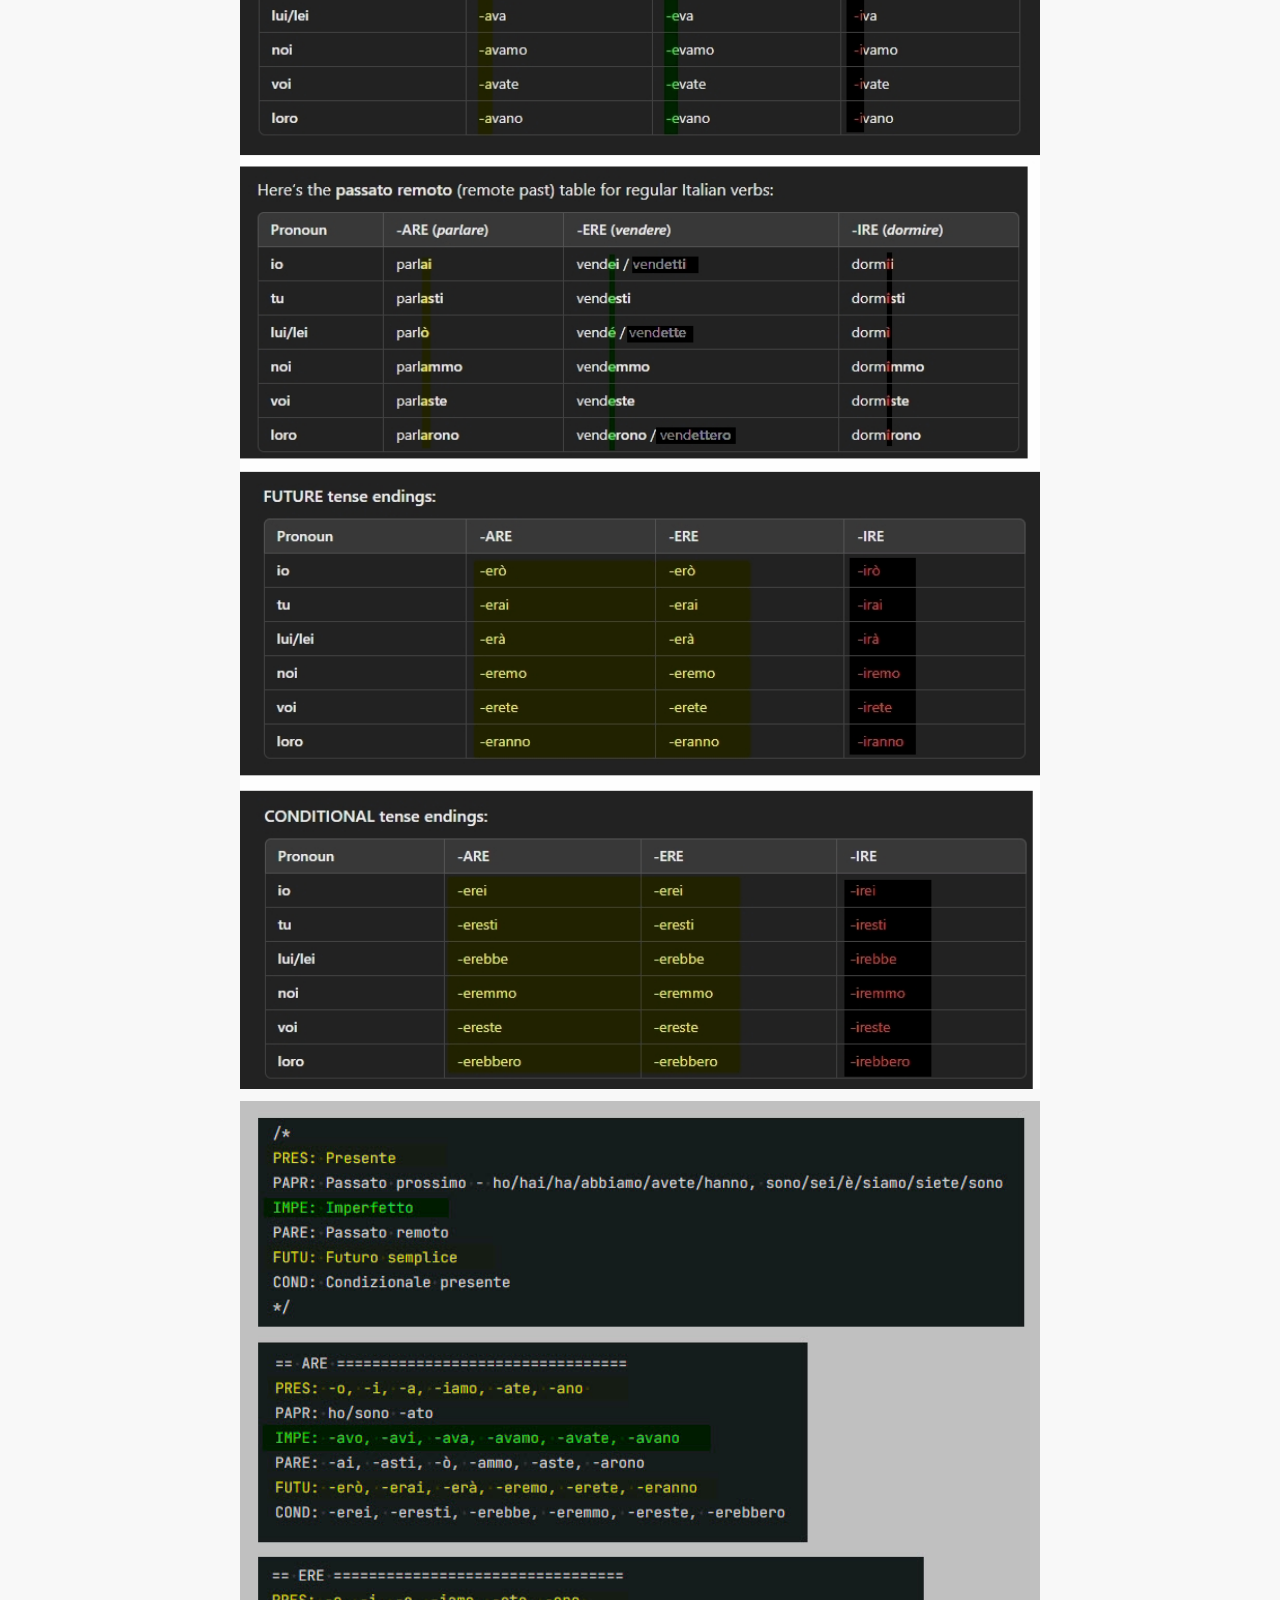
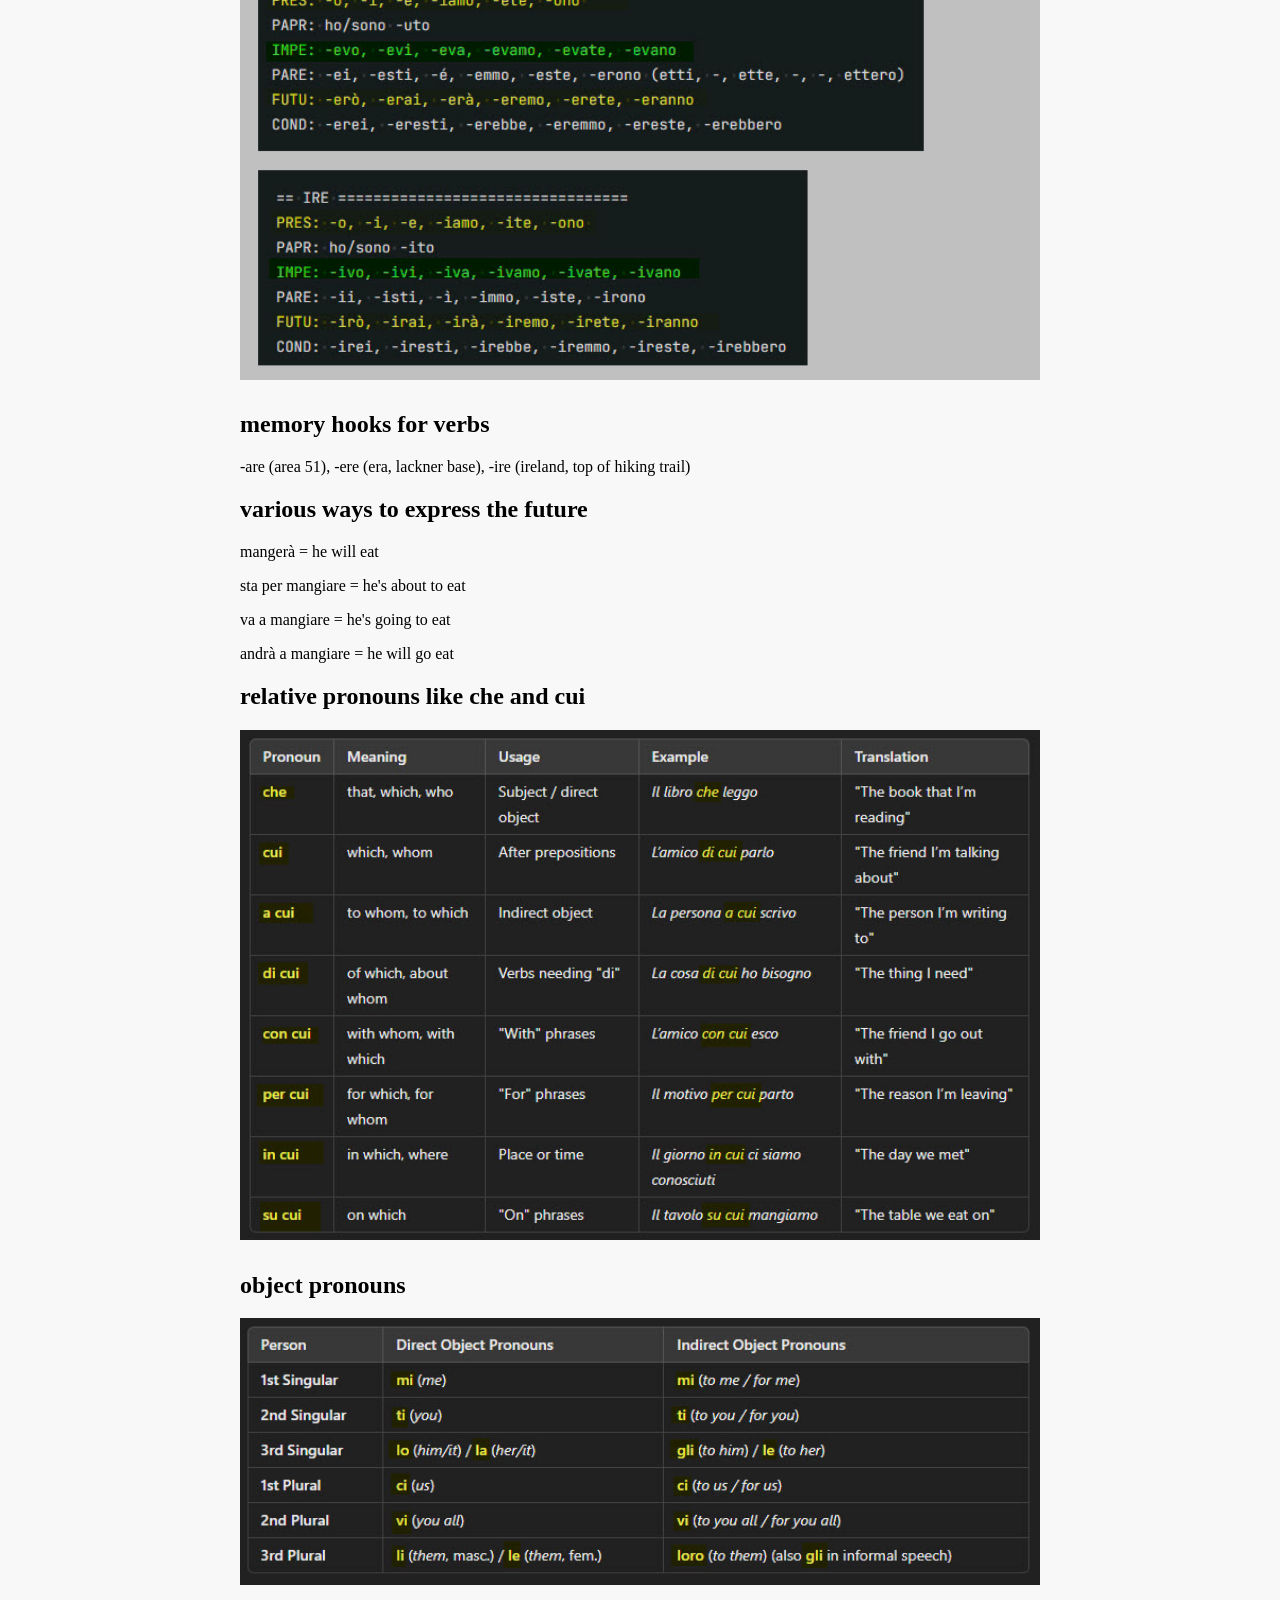
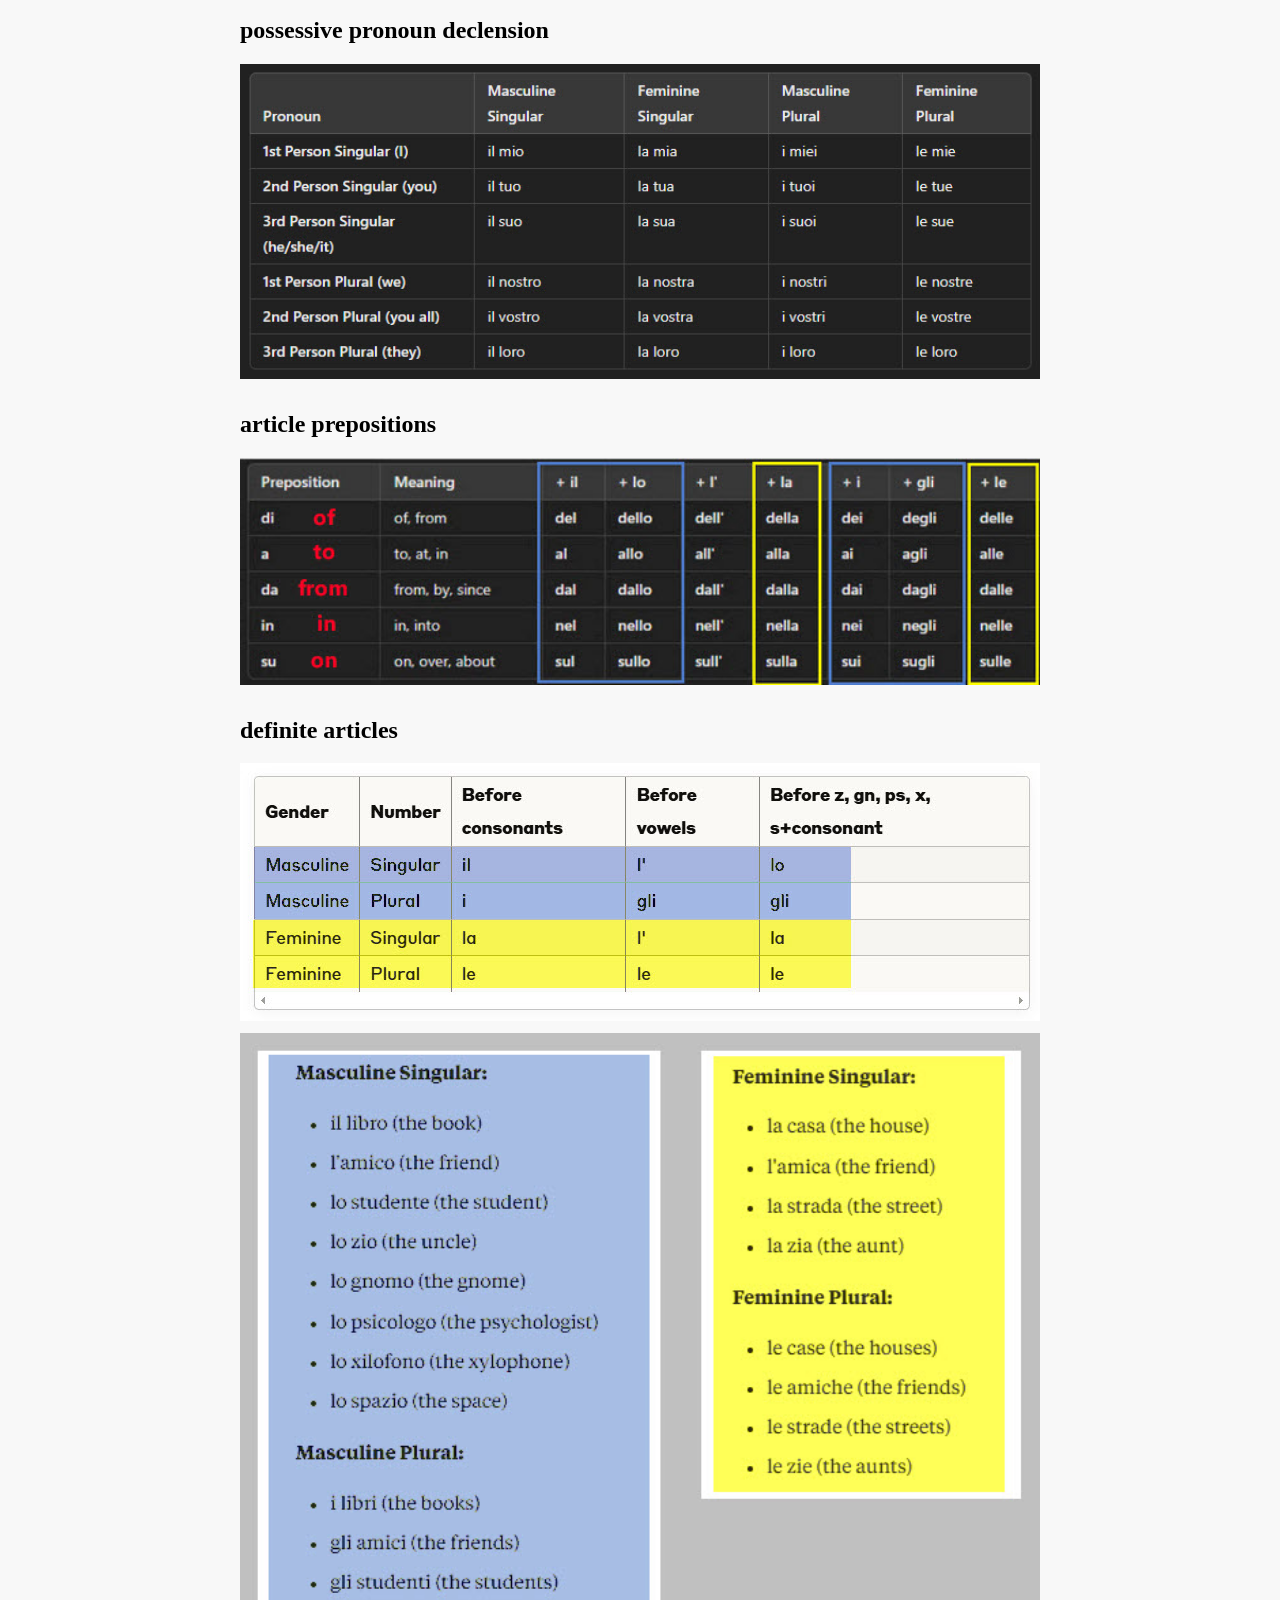
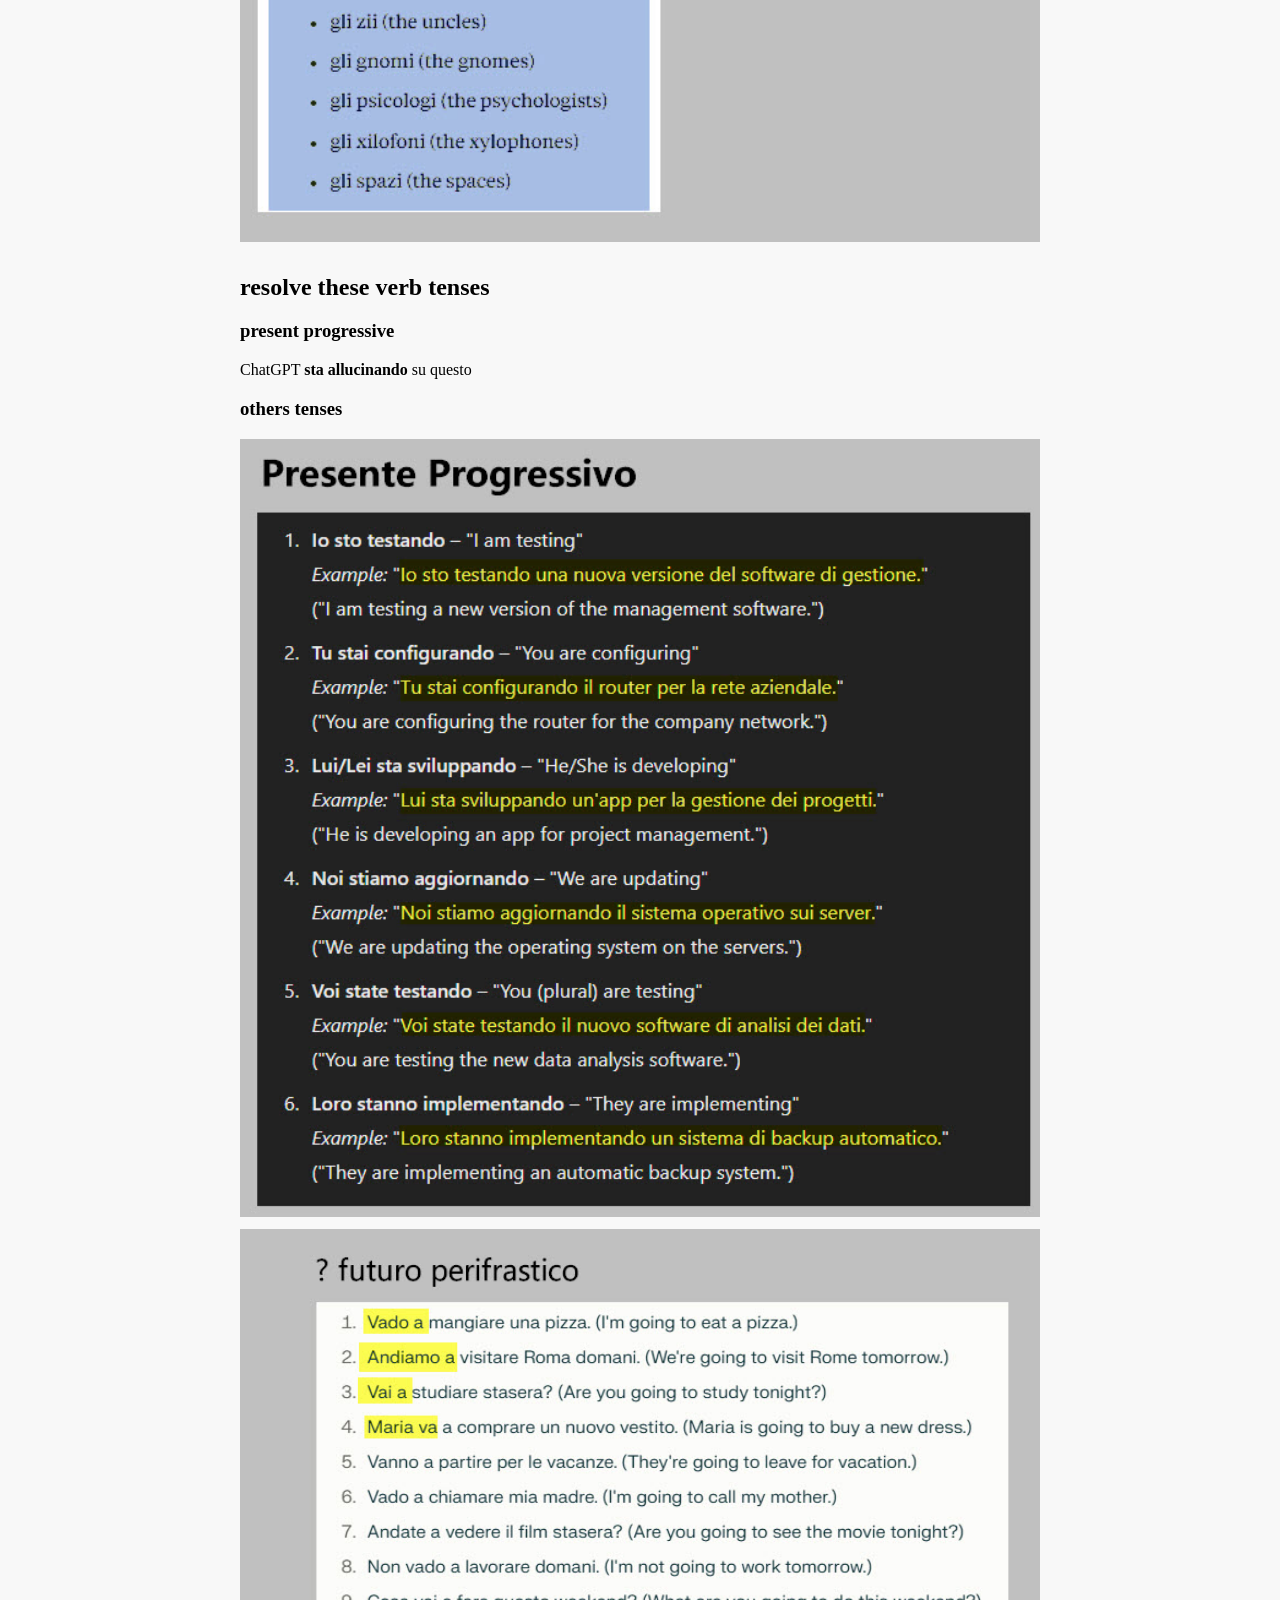
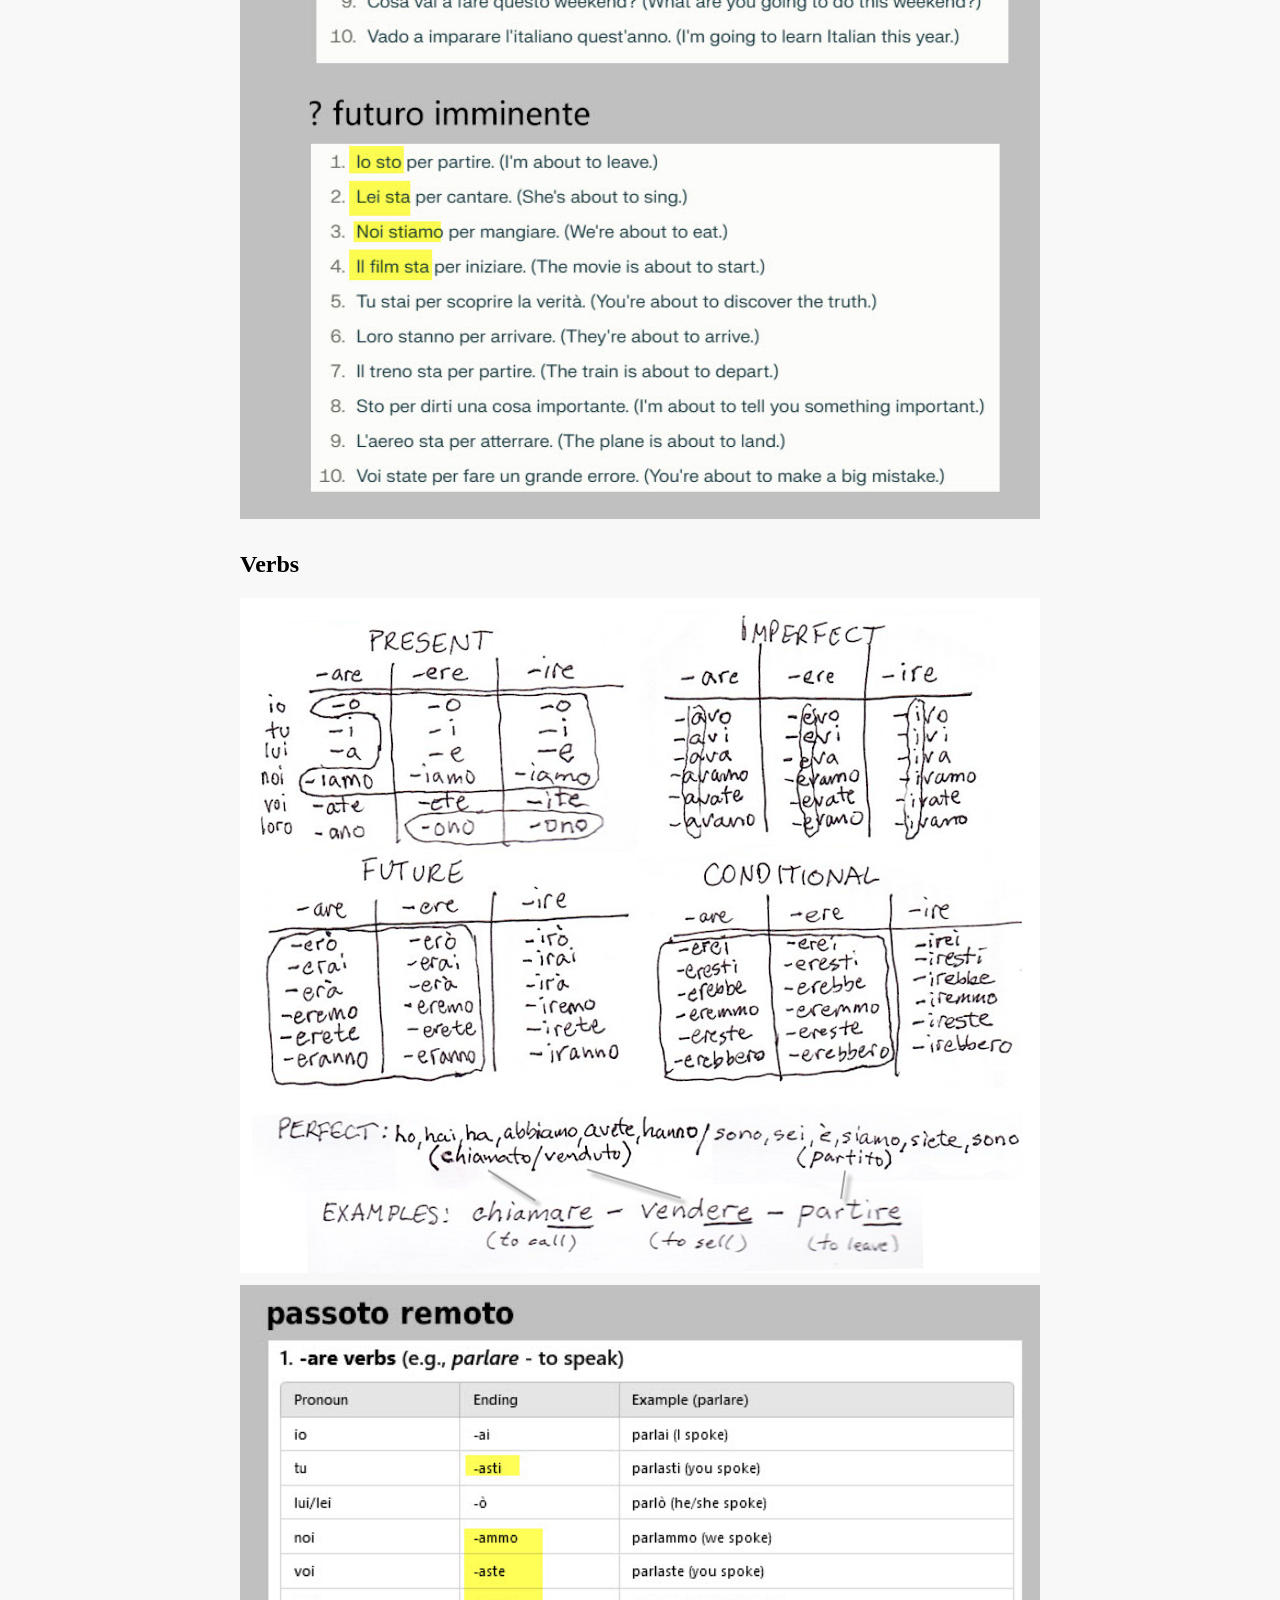
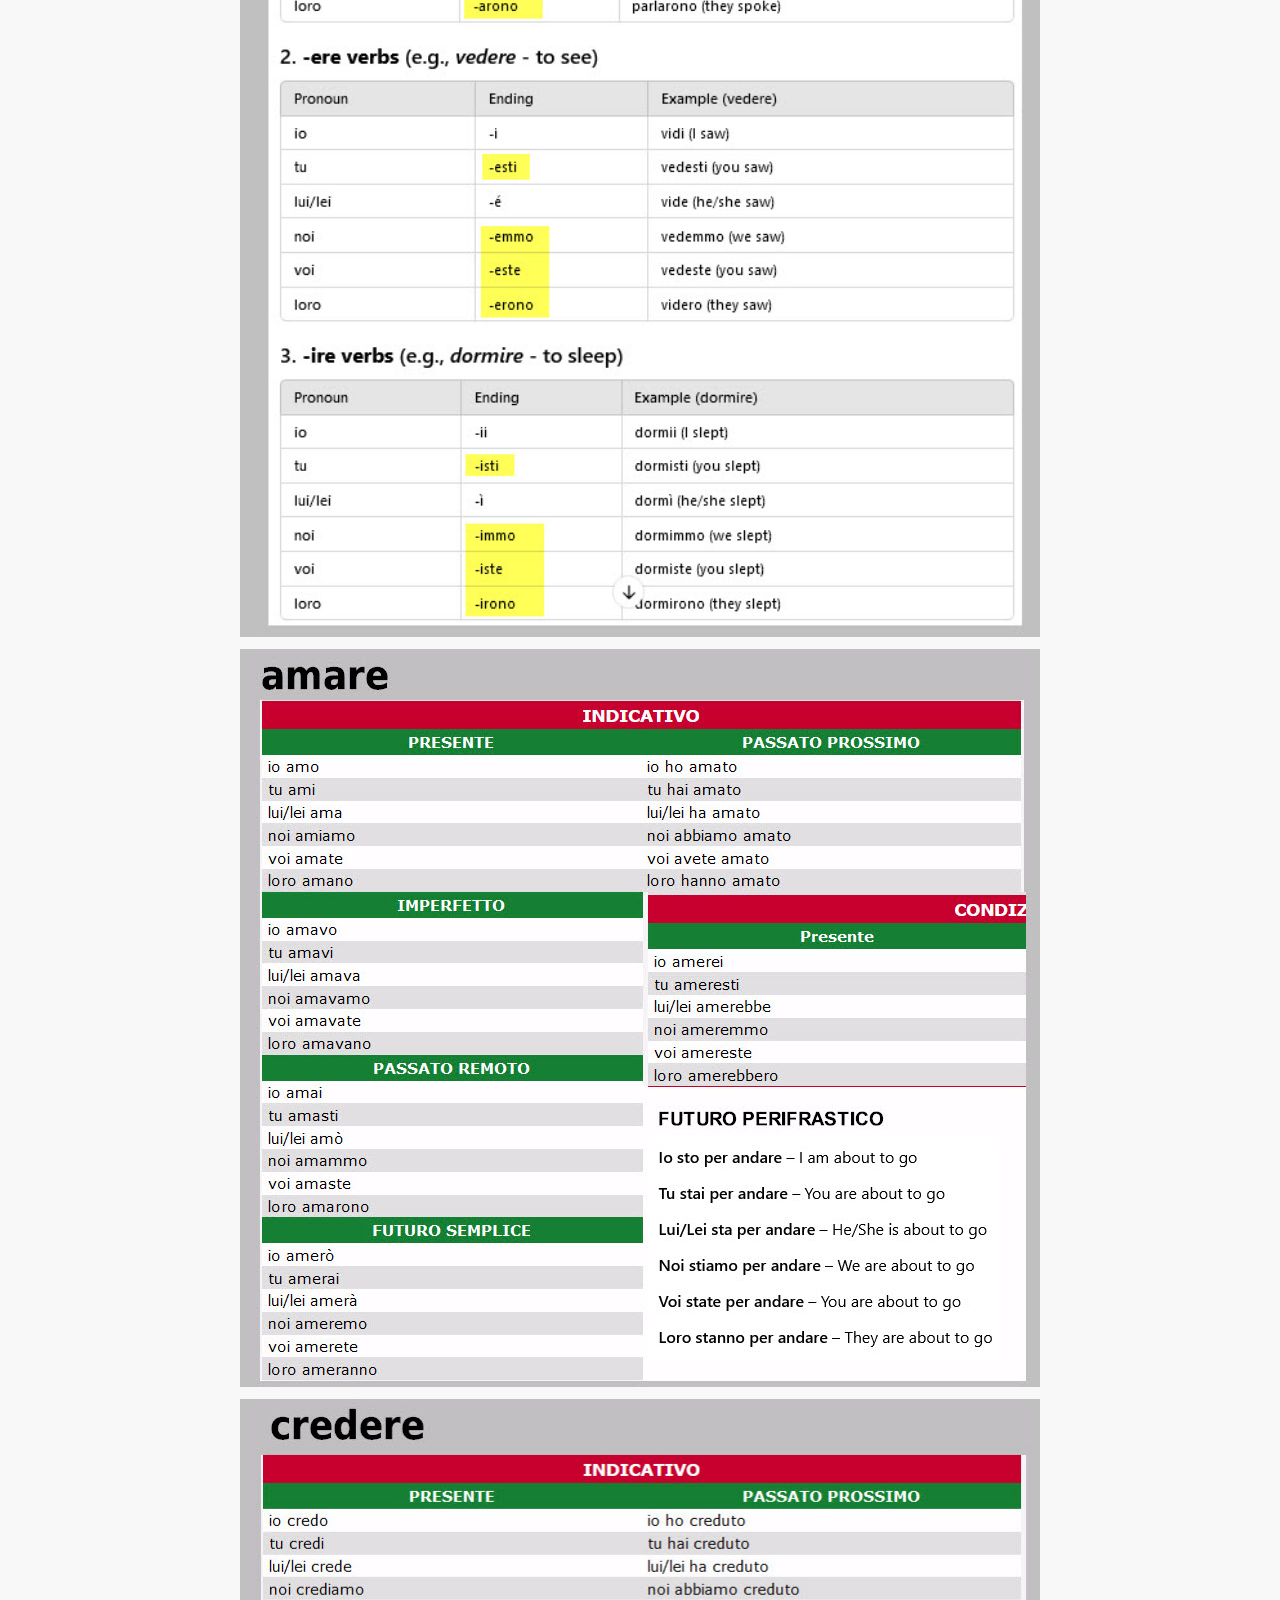
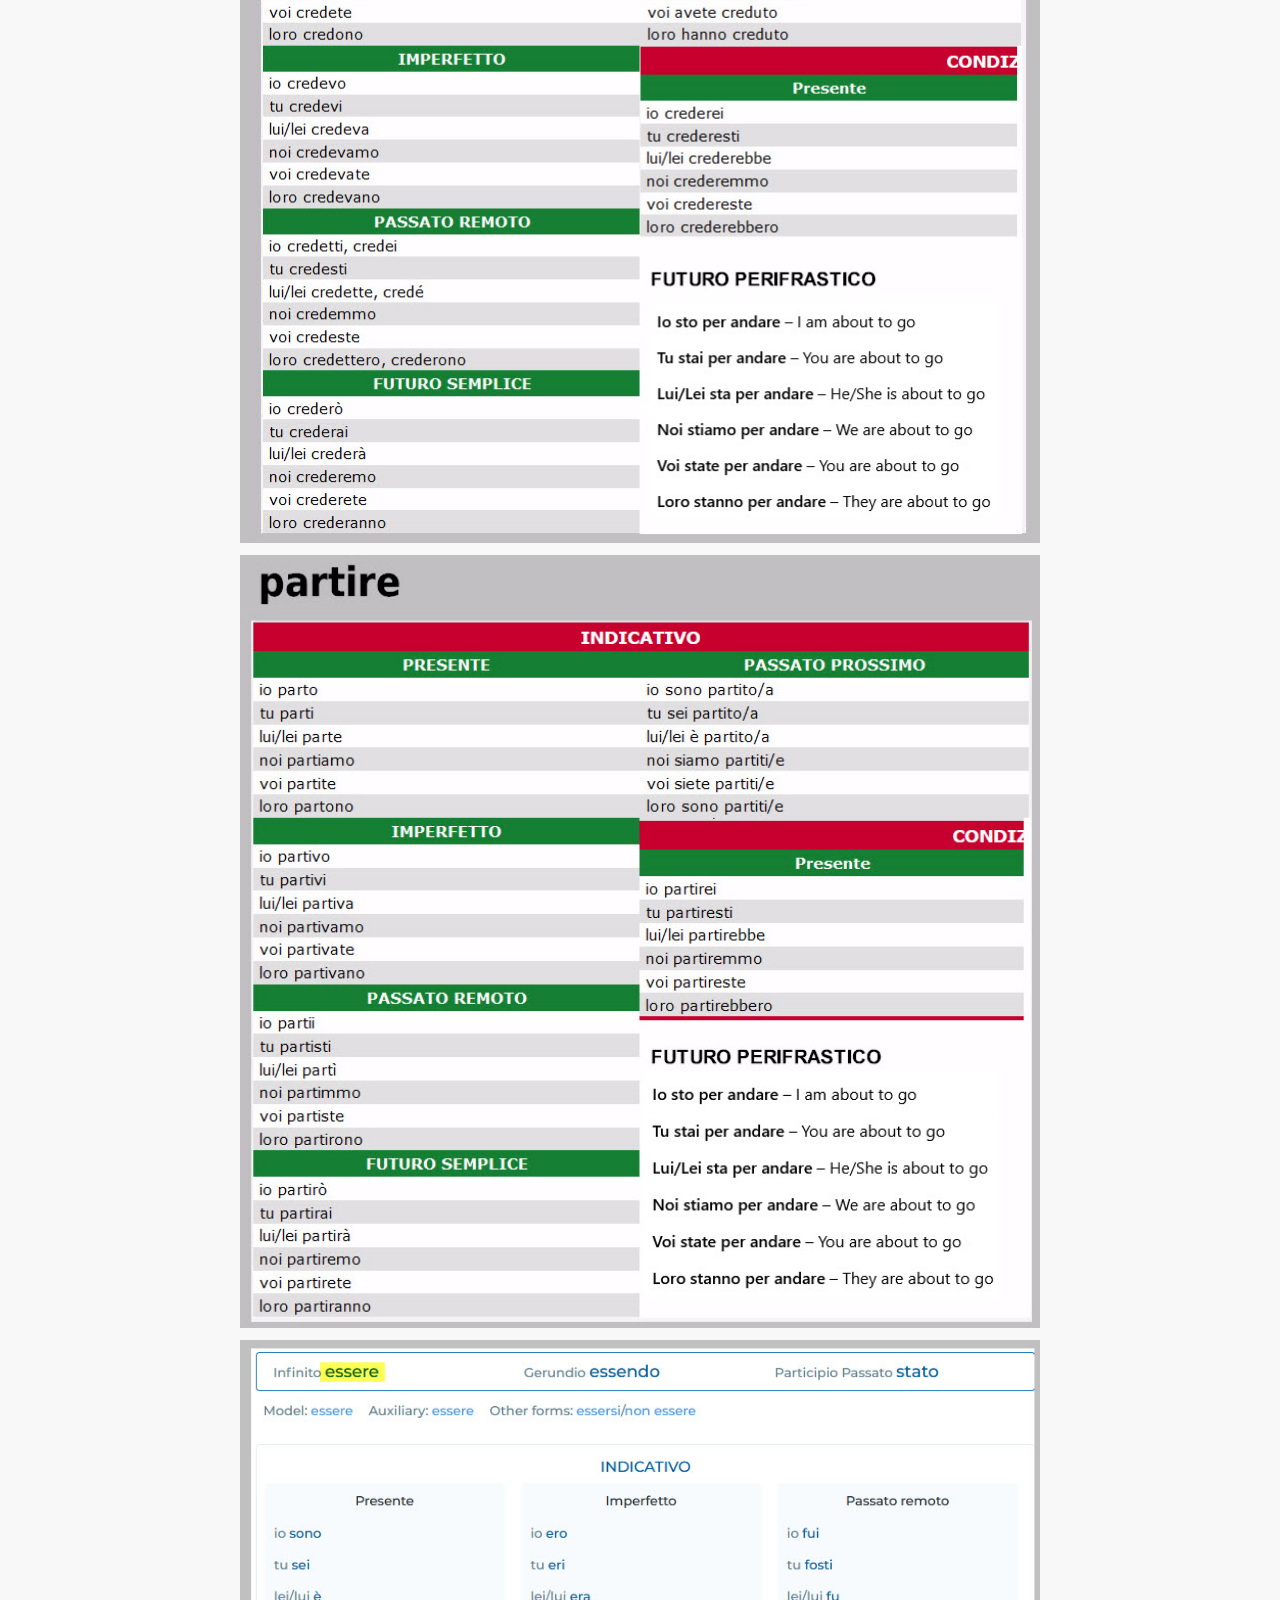
==== commit c9531c40: "ok" ====
--- a/index.html
+++ b/index.html
@@ -188,928 +188,6 @@
 	<ul>
 		<li><a href="audio/co2025-03-27.mp3">2025-03-27</a></li>
 	</ul>
-
-	<h2>A1 AUDIO</h2>
-	<section class="audios">
-
-		<div>
-			1. <a
-			   href="https://onlineitalianclub.com/free-italian-exercises-and-resources/online-italian-course-beginner-level-a1/italian-listening-comprehension-exercise-a14/">Anna
-				non lavora il sabato</a>
-			<p>
-				Anna ha una giornata molto semplice. Questo testo riguarda solo come trascorre il sabato. Di solito
-				pranza con i suoi genitori. Spesso va a fare shopping con le amiche. Le piace anche andare al cinema. Mi
-				chiedo qual è il suo film preferito.
-			</p>
-		</div>
-
-		<div>
-			2. <a
-			   href="https://onlineitalianclub.com/free-italian-exercises-and-resources/online-italian-course-beginner-level-a1/italian-listenings-with-transcripts-level-a1-listening-7/">Giovanni
-				va a lavorare e poi a nuotare</a>
-			<p>
-				Giovane ha una giornata normale. Viaggia molto. Il testo menziona tutti gli orari in cui arriva e parte.
-				Pranza solo per mezz'ora. Dopo il lavoro, non torna direttamente a casa, ma va a nuotare. Gli piace
-				leggere prima di andare a letto.
-			</p>
-		</div>
-
-		<div>
-			3. <a
-			   href="https://onlineitalianclub.com/free-italian-exercises-and-resources/online-italian-course-beginner-level-a1/italian-listening-comprehension-exercise-a11/">La
-				settimana di Maria</a>
-			<p>
-				Questo testo racconta la storia di una donna di nome Maria. È molto impegnata e studia. Ha una lezione
-				di matematica e deve studiare per un esame. Compra frutta e pane. È anche contenta di vedere il suo
-				amico quando lo incontra. Il sabato è molto stanca e quindi riposa tutto il giorno.
-			</p>
-		</div>
-
-		<hr />
-
-		<div>
-			4. <a
-			   href="https://onlineitalianclub.com/free-italian-exercises-and-resources/online-italian-course-beginner-level-a1/other-grammar-areas-314-aggettivi-dimostrativi-deittici/"
-			   target="_blank"
-			   rel="noopener">Una lettera di Clara a Giorgia</a>
-			<p>
-				Questa è una storia che una donna di nome Clara scrive a Giorgia. A quanto pare Giorgia le aveva
-				comprato un libro per il suo esame. Clara studia arte contemporanea. È andata a una festa di sua cugina
-				e le ha fatto un regalo.
-			</p>
-		</div>
-
-		<div>
-			5. <a
-			   href="https://onlineitalianclub.com/free-italian-exercises-and-resources/online-italian-course-beginner-level-a1/other-grammar-areas-114-gli-aggettivi-possessivi/">Un'amicizia
-				oltre confini</a>
-			<p>
-				Il mio amico John vive in Irlanda con sua moglie italiana, Debora, e i loro due figli bilingui, Mark e
-				Mary. Ha conosciuto Debora durante un viaggio a Firenze, dove si è fermato per stare con lei, e si sono
-				sposati sei anni fa. John lavora come infermiere a Dublino, ha una vita impegnata, ma torna in Italia
-				una volta all'anno, momento in cui possiamo rivederci.
-			</p>
-		</div>
-
-		<div>
-			6. <a
-			   href="https://onlineitalianclub.com/free-italian-exercises-and-resources/online-italian-course-beginner-level-a1/other-grammar-areas-214-aggettivi-qualificativi/">Gloria
-				e la sua vita da receptionist</a>
-			<p>
-				Gloria lavora alla reception di un hotel famoso, dove indossa una divisa celeste e accoglie molti
-				clienti stranieri, grazie alla sua conoscenza delle lingue. La hall dell'hotel è elegante, con un
-				tappeto rosso, mobili di legno e tende ricamate. Dopo il lavoro, prende un treno affollato per tornare a
-				casa, che è lontana, e arriva sempre molto stanca.
-			</p>
-		</div>
-
-		<div>
-			7. <a
-			   href="https://onlineitalianclub.com/free-italian-exercises-and-resources/online-italian-course-beginner-level-a1/new-free-elementary-level-italian-listening-exercises-18/">La
-				piccola casa di Luca</a>
-			<p>
-				Luca vive in un appartamento piccolo ma accogliente nel centro della città, con un salotto spazioso e
-				arredato con un divano rosso e un tavolo da pranzo. La sua camera è molto piccola, con solo un letto
-				blu, un armadio antico e un lampadario di cristallo. Anche la cucina è piccola e non ha nemmeno un
-				frigorifero.
-			</p>
-		</div>
-
-		<div>
-			8. <a
-			   href="https://onlineitalianclub.com/free-italian-exercises-and-resources/online-italian-course-beginner-level-a1/other-grammar-areas-414-articoli-determinativi/">Il
-				gatto: un amico riservato e affettuoso</a>
-			<p>
-				Il gatto è uno degli animali domestici più amati grazie al suo carattere riservato ma socievole. Ama
-				dormire di giorno e uscire di notte, specialmente se ha accesso a un giardino. Le razze più comuni in
-				Europa sono il soriano, dal pelo striato, e il certosino, dal manto grigio. <a
-				   href="audio/008.mp3">audio</a> VOC: poltrone = arm chairs, stare svegli = stay awake, to be pampered
-				= essere coccolati, i padroni amano = owners love, corporatura = body shape
-			</p>
-		</div>
-
-		<div>
-			9. <a
-			   href="https://onlineitalianclub.com/free-italian-exercises-and-resources/online-italian-course-beginner-level-a1/other-grammar-areas-514-articoli-indeterminativi/">Un
-				nuovo inizio</a>
-			<p>
-				Un uomo decide di cambiare vita e parte per un lungo viaggio. Arriva in un piccolo paese, visita la
-				piazza e pranza in un ristorante prima di riprendere il cammino. Alla fine, trova un tranquillo borgo di
-				montagna dove sceglie di fermarsi e iniziare una nuova vita. <a href="audio/009.mp3">audio</a>
-			</p>
-			<div class="fc">
-				<p>alarm clock</p>
-				<p>la sveglia</p>
-			</div>
-
-			<div class="fc">
-				<p>hamlet</p>
-				<p>borgo</p>
-			</div>
-
-			<div class="fc">
-				<p>gardener</p>
-				<p>giardiniere</p>
-			</div>
-
-			<div class="fc">
-				<p>woods</p>
-				<p>bosco</p>
-			</div>
-
-			<div class="fc">
-				<p>path</p>
-				<p>sentiero</p>
-			</div>
-
-			<div class="fc">
-				<p>wanted a change of scenery</p>
-				<p>voglia di cambiare aria</p>
-			</div>
-
-			<div class="fc">
-				<p>and various buildings</p>
-				<p>e vari palazzi</p>
-			</div>
-
-			<div class="fc">
-				<p>orange ade</p>
-				<p>un’aranciata</p>
-			</div>
-
-			<div class="fc">
-				<p>only a few houses</p>
-				<p>solo poche case</p>
-			</div>
-
-		</div>
-
-
-		<div>
-			10.<a
-			   href="https://onlineitalianclub.com/free-italian-exercises-and-resources/online-italian-course-beginner-level-a1/other-grammar-areas-614-avverbi-derivati-da-aggettivi-avverbi-in-mente/">La
-				sveglia non ha suonato</a>
-			<p>
-				Marco si è svegliato tardi perché la sveglia non ha suonato e ha dovuto correre al lavoro. Durante la
-				giornata ha lavorato con fatica, ma la sera si è rilassato a cena da un collega. Prima di dormire ha
-				controllato bene la sveglia e il giorno dopo è arrivato puntuale.
-				<a href="audio/010.mp3">audio</a>
-			</p>
-			<div class="fc">
-				<p>alarm clock</p>
-				<p>la sveglia</p>
-			</div>
-			<div class="fc">
-				<p>woke up late</p>
-				<p>si è svegliato tardi</p>
-			</div>
-			<div class="fc">
-				<p>suddenly</p>
-				<p>improvvisamente</p>
-			</div>
-			<div class="fc">
-				<p>ran straight to work</p>
-				<p>è corso subito al lavoro</p>
-			</div>
-			<div class="fc">
-				<p>the boss</p>
-				<p>il capo</p>
-			</div>
-			<div class="fc">
-				<p>worked lazily until five</p>
-				<p>ha lavorato pigramente fino alle cinque</p>
-			</div>
-			<div class="fc">
-				<p>had a lot of fun</p>
-				<p>si è molto divertito</p>
-			</div>
-			<div class="fc">
-				<p>went to bed</p>
-				<p>si è messo a letto</p>
-			</div>
-			<div class="fc">
-				<p>went to sleep immediately</p>
-				<p>si è addormentato subito</p>
-			</div>
-			<div class="fc">
-				<p>with difficulty</p>
-				<p>con fatica</p>
-			</div>
-			<div class="fc">
-				<p>he relaxed</p>
-				<p>si è rilassato</p>
-			</div>
-		</div>
-
-
-		<div>
-			11. <a
-			   href="https://onlineitalianclub.com/free-italian-exercises-and-resources/online-italian-course-beginner-level-a1/other-grammar-areas-714-avverbi-generici/">I
-				ricordi della fattoria</a>
-			<p>
-				Da bambino vivevo vicino a una fattoria e trascorrevo molto tempo con gli animali e con i proprietari,
-				Carlo ed Elisabetta. Quando mi sono trasferito a Milano, ho perso il contatto con loro, ma ho conservato
-				un bel ricordo della loro ospitalità. Nonostante la nostalgia per la campagna, mi sono ambientato bene
-				in città grazie ai nuovi amici.
-				<a href="audio/011.mp3">audio</a>
-			</p>
-			<div class="fc">
-				<p>a factory and a farm</p>
-				<p>una fabbrica e una fattoria</p>
-			</div>
-			<div class="fc">
-				<p>the owner</p>
-				<p>il proprietario</p>
-			</div>
-			<div class="fc">
-				<p>he understood immediately if</p>
-				<p>capiva subito se</p>
-			</div>
-			<div class="fc">
-				<p>I often think back to Carlo</p>
-				<p>ripenso spesso a Carlo</p>
-			</div>
-			<div class="fc">
-				<p>I never saw them again</p>
-				<p>non li ho più rivisti</p>
-			</div>
-			<div class="fc">
-				<p>I really missed my old house</p>
-				<p>mi mancava molto la mia vecchia casa</p>
-			</div>
-			<div class="fc">
-				<p>despite the nostalgia</p>
-				<p>nonostante la nostalgia</p>
-			</div>
-			<div class="fc">
-				<p>thanks to new friends</p>
-				<p>grazie ai nuovi amici</p>
-			</div>
-			<div class="fc">
-				<p>immediately, usually, often</p>
-				<p>subito, solitamente, spesso</p>
-			</div>
-		</div>
-
-
-		<div>
-			12. <a
-			   href="https://onlineitalianclub.com/free-italian-exercises-and-resources/online-italian-course-beginner-level-a1/la-grammatica-ascoltata-a1-1-ce-ci-sono/">La
-				nostra casa</a>
-			<p>La nostra casa è piccola ma accogliente e ha tutto il necessario. Ci sono una cucina, un salotto, una
-				camera da letto e persino una stanza e un bagno per gli ospiti. Abbiamo anche un terrazzo con fiori che
-				rende l’appartamento ancora più piacevole.</p>
-			<div class="fc">
-				<p>there is everything we need</p>
-				<p>c’è tutto quello che ci serve</p>
-			</div>
-			<div class="fc">
-				<p>a living room</p>
-				<p>un salotto</p>
-			</div>
-			<div class="fc">
-				<p>a mat</p>
-				<p>un tappetino</p>
-			</div>
-			<div class="fc">
-				<p>under the bed</p>
-				<p>sotto al letto</p>
-			</div>
-			<div class="fc">
-				<p>the slippers</p>
-				<p>le ciabatte [chah-BAT-tay]</p>
-			</div>
-			<div class="fc">
-				<p>a sink, two sinks</p>
-				<p>un lavandino, due lavandini</p>
-			</div>
-			<div class="fc">
-				<p>the towel, the towels</p>
-				<p>l'asciugamano, gli asciugamani</p>
-			</div>
-			<div class="fc">
-				<p>for guests</p>
-				<p>per gli ospiti</p>
-			</div>
-			<div class="fc">
-				<p>there are the curtains</p>
-				<p>ci sono le tende</p>
-			</div>
-			<div class="fc">
-				<p>on the second floor</p>
-				<p>al secondo piano</p>
-			</div>
-			<div class="fc">
-				<p>and even a guest room</p>
-				<p>e persino una stanza per gli ospiti</p>
-			</div>
-			<div class="fc">
-				<p>even more enjoyable</p>
-				<p>ancora più piacevole</p>
-			</div>
-		</div>
-
-
-
-		<div>
-			13. <a
-			   href="https://onlineitalianclub.com/free-italian-exercises-and-resources/online-italian-course-beginner-level-a1/new-free-elementary-level-italian-listening-exercises-88/">Le
-				nostre case</a>
-			<p>Alcuni vivono in appartamenti in città, mentre altri abitano in case in campagna. Gli edifici hanno
-				colori e caratteristiche diverse, come balconi, porte di legno e tetti rossi. Ogni casa ha il suo stile
-				unico e riflette il luogo in cui si trova.</p>
-			<div class="fc">
-				<p>it has a brown wooden door</p>
-				<p>ha la porta di legno marrone</p>
-			</div>
-			<div class="fc">
-				<p>which is located between two other taller buildings</p>
-				<p>che si trova tra altri due edifici più alti</p>
-			</div>
-			<div class="fc">
-				<p>red and pink</p>
-				<p>rossa e rosa</p>
-			</div>
-			<div class="fc">
-				<p>it is located between a green and a pink building</p>
-				<p>si trova in mezzo ad un palazzo verde e ad uno rosa</p>
-			</div>
-			<div class="fc">
-				<p>a small house with a red roof</p>
-				<p>una piccola casa dal tetto rosso</p>
-			</div>
-			<div class="fc">
-				<p>and reflects the place where it is located</p>
-				<p>e riflette il luogo in cui si trova</p>
-			</div>
-		</div>
-
-		<div>
-			14. <a
-			   href="https://onlineitalianclub.com/free-italian-exercises-and-resources/online-italian-course-beginner-level-a1/new-free-%20 elementary-level-italian-listening-exercises-58/">Opportunità
-				di lavoro per studenti universitari</a>
-			<p>
-				Maria studia pedagogia a Siena e cerca un lavoro nel fine settimana per coprire le spese,
-				compatibilmente con le lezioni. Claudio, studente di musica, suona chitarra e violino e cerca un impiego
-				occasionale a causa del poco tempo libero. Giorgia, da sei mesi a Bologna, desidera un lavoro part-time
-				serale per conciliare studio ed esperienza lavorativa.
-			</p>
-			<div class="fc">
-				<p>to be an elementary school teacher</p>
-				<p>fare la maestra alle scuole elementari</p>
-			</div>
-			<div class="fc">
-				<p>to pay my expenses</p>
-				<p>per pagarmi le spese</p>
-			</div>
-			<div class="fc">
-				<p>I'm looking for a weekend job</p>
-				<p>cerco un lavoro nel fine settimana</p>
-			</div>
-			<div class="fc">
-				<p>I also play in a musical group</p>
-				<p>suono anche in un gruppo musicale</p>
-			</div>
-			<div class="fc">
-				<p>maybe in the evening</p>
-				<p>magari la sera</p>
-			</div>
-			<div class="fc">
-				<p>so I can study during the day</p>
-				<p>così di giorno posso studiare</p>
-			</div>
-			<div class="fc">
-				<p>last summer</p>
-				<p>la scorsa estate</p>
-			</div>
-			<div class="fc">
-				<p>to cover the expenses</p>
-				<p>per coprire le spese</p>
-			</div>
-			<div class="fc">
-				<p>and is looking for casual employment</p>
-				<p>e cerca un impiego occasionale</p>
-			</div>
-			<div class="fc">
-				<p>he is looking for a new job because his contract expires next month</p>
-				<p>sta cercando un nuovo impiego perché il suo contratto scade il mese prossimo</p>
-			</div>
-			<div class="fc">
-				<p>to combine study and work experience</p>
-				<p>per conciliare studio ed esperienza lavorativa</p>
-			</div>
-		</div>
-
-		<div>
-			15. <a
-			   href="https://onlineitalianclub.com/free-italian-exercises-and-resources/online-italian-course-beginner-level-a1/other-grammar-areas-1114-che-o-cui/">Visita
-				ai musei vaticani</a>
-			<p>Ieri sono andata con un'amica ai Musei Vaticani, rimanendo colpita dalla loro grandezza e dalla bellezza
-				della Cappella Sistina, dipinta da Michelangelo. La guida ci ha raccontato la storia dei musei, e ho
-				apprezzato in particolare la sala con i dipinti delle mappe dell’Italia cinquecentesca. Nonostante la
-				visita fosse affascinante, il museo è così vasto che ho deciso di tornare per vedere tutto.</p>
-			<div class="fc">
-				<p>the thing that struck me the most</p>
-				<p>la cosa che mi ha colpito di più</p>
-			</div>
-			<div class="fc">
-				<p>that we have all heard about</p>
-				<p>di cui tutti abbiamo sentito parlare</p>
-			</div>
-			<div class="fc">
-				<p>was completed in 1483</p>
-				<p>è stata ultimata nel 1483</p>
-			</div>
-			<div class="fc">
-				<p>Michelangelo became almost blind</p>
-				<p>Michelangelo è diventato quasi cieco</p>
-			</div>
-			<div class="fc">
-				<p>in real life was even more beautiful</p>
-				<p>dal vivo era ancora più bella</p>
-			</div>
-			<div class="fc">
-				<p>he explained the history of the Museums to us</p>
-				<p>ci ha spiegato la storia dei Musei</p>
-			</div>
-			<div class="fc">
-				<p>another thing I really liked was the hall</p>
-				<p>un’altra cosa che mi è piaciuta molto è stata la sala</p>
-			</div>
-			<div class="fc">
-				<p>the room from which our tour started</p>
-				<p>La sala da cui è partito il nostro giro</p>
-			</div>
-			<div class="fc">
-				<p>among which there was also a mummy</p>
-				<p>tra cui c’era anche una mummia</p>
-			</div>
-			<div class="fc">
-				<p>so I think I'll be back very soon</p>
-				<p>per cui credo che tornerò molto presto</p>
-			</div>
-			<div class="fc">
-				<p>be struck by its greatness</p>
-				<p>rimanere colpito dalla sua grandezza</p>
-			</div>
-			<div class="fc">
-				<p>I particularly appreciated the hall</p>
-				<p>ho apprezzato in particolare la sala</p>
-			</div>
-			<div class="fc">
-				<p>although the visit was fascinating</p>
-				<p>nonostante lavisita fosse affascinante</p>
-			</div>
-		</div>
-
-
-		<div>
-			16. <a
-			   href="https://onlineitalianclub.com/free-italian-exercises-and-resources/online-italian-course-beginner-level-a1/other-grammar-areas-814-comparativi-maggioranza-minoranza-uguaglianza/">La
-				famiglia di Pino</a>
-			<p>Pino ha una famiglia numerosa con sei figli, tra cui Camilla, Olga, Marco, Claudio, Federica e Davide.
-				Ogni figlio ha caratteristiche fisiche e personalità diverse, come l’altezza e l’amore per la scuola.
-				Inoltre, la famiglia ha un cane che Pino considera come un membro a tutti gli effetti.</p>
-			<div class="fc">
-				<p>is a very tall, bald gentleman with brown eyes</p>
-				<p>è un signore molto alto, calvo e con gli occhi marroni</p>
-			</div>
-			<div class="fc">
-				<p>has dark hair</p>
-				<p>ha i capelli scuri</p>
-			</div>
-			<div class="fc">
-				<p>has lighter hair than Camilla</p>
-				<p>ha i capelli più chiari di Camilla</p>
-			</div>
-			<div class="fc">
-				<p>including Camilla, Olga, ...</p>
-				<p>tra cui Camilla, Olga, ...</p>
-			</div>
-			<div class="fc">
-				<p>for all intents and purposes</p>
-				<p>a tutti gli effetti</p>
-			</div>
-		</div>
-
-		<div>
-			17. <a
-			   href="https://onlineitalianclub.com/free-italian-exercises-and-resources/online-italian-course-beginner-level-a1/other-grammar-areas-1014-comparativi-e-superlativi-irregolari/">Giulia
-				e gaia, due sorelle diverse</a>
-			<p>Giulia e Gaia sono sorelle molto diverse: Giulia è più brava a scuola, mentre Gaia eccelle nello sport.
-				Tuttavia, un infortunio impedisce a Gaia di praticare attività fisica, rendendola triste. Nonostante le
-				loro differenze, le due sorelle si vogliono molto bene.</p>
-			<div class="fc">
-				<p>and at school always gets excellent grades</p>
-				<p>e a scuola prende sempre voti ottimi</p>
-			</div>
-			<div class="fc">
-				<p>his math grades are terrible</p>
-				<p>suoi voti in matematica sono pessimi</p>
-			</div>
-			<div class="fc">
-				<p>they are even worse</p>
-				<p>sono addirittura peggio</p>
-			</div>
-			<div class="fc">
-				<p>when he goes to the gym</p>
-				<p>quando va in palestra</p>
-			</div>
-			<div class="fc">
-				<p>he is afraid of the deep water in the swimming pool</p>
-				<p>ha paura dell’acqua alta della piscina</p>
-			</div>
-			<div class="fc">
-				<p>is very good at running and has really good times</p>
-				<p>è molto brava nella corsa e fa dei tempi davvero ottimi</p>
-			</div>
-			<div class="fc">
-				<p>without ever getting tired</p>
-				<p>senza stancarsi mai</p>
-			</div>
-			<div class="fc">
-				<p>because she broke her leg</p>
-				<p>perché si è rotta una gamba</p>
-			</div>
-			<div class="fc">
-				<p>while Gaia excels in sports</p>
-				<p>mentre Gaia eccelle nello sport</p>
-			</div>
-		</div>
-
-
-		<div>
-			18. <a
-			   href="https://onlineitalianclub.com/free-italian-exercises-and-resources/online-italian-course-beginner-level-a1/other-grammar-areas-1214-discorso-indiretto/">Mio
-				zio in Thailandia</a>
-			<p>Mio zio vive in Thailandia da molti anni e torna raramente in Italia perché il viaggio è costoso.
-				Nonostante i suoi propositi di venire a trovarci, ha dovuto annullare l'ultimo viaggio a causa di un
-				intervento chirurgico. Ora ha una famiglia con due figli gemelli, che desiderano visitare l'Italia, e
-				lui promette loro che lo faranno presto. <a href="audio/018.mp3"
-				   target="_blank">audio</a></p>
-			<div class="fc">
-				<p>two twin children</p>
-				<p>due figli gemelli</p>
-			</div>
-			<div class="fc">
-				<p>the children always ask their father</p>
-				<p>I bambini chiedono sempre al padre</p>
-			</div>
-		</div>
-
-		<div>
-			19. <a
-			   href="https://onlineitalianclub.com/free-italian-exercises-and-resources/online-italian-course-beginner-level-a1/la-grammatica-ascoltata-a1-4-essere-e-avere/">Io
-				sono Maria</a>
-			<p>Maria ha 68 anni, è pensionata e vive a Caserta con suo marito Rodolfo. Ha tre figli: Margherita, la
-				maggiore, è sposata e ha tre bambini, mentre Marco e Andrea, gemelli di 23 anni, sono ancora studenti.
-				Maria ama dipingere paesaggi e persone, ha una casa grande con un giardino e vive con due gatti pigri.
-				<a href="audio/019.mp3">audio</a>
-			</p>
-			<div class="fc">
-				<p>he has little hair and a white moustache</p>
-				<p>ha pochi capelli e ha i baffi bianchi</p>
-			</div>
-			<div class="fc">
-				<p>my other children</p>
-				<p>gli altri miei figli</p>
-			</div>
-			<div class="fc">
-				<p>our cats are very lazy</p>
-				<p>i nostri gatti sono molto pigri</p>
-			</div>
-			<div class="fc">
-				<p>they are often hungry</p>
-				<p>sono spesso affamati</p>
-			</div>
-			<div class="fc">
-				<p>I also have a large garden with lawn</p>
-				<p>ho anche un grande giardino con il prato</p>
-			</div>
-		</div>
-
-		<div>
-			20. <a
-			   href="https://onlineitalianclub.com/free-italian-exercises-and-resources/online-italian-course-beginner-level-a1/italian-listening-comprehension-exercise-a15/">La
-				mia famiglia</a>
-			<p>Mi chiamo Clara, ho otto anni e la mia famiglia è molto grande. I miei bisnonni Marco e Giulia hanno un
-				figlio, Carlo, che è mio nonno, sposato con Sara; loro hanno due figli, Nicola (mio zio) e Giorgia (mia
-				madre). I miei genitori, Giorgia e Claudio, hanno tre figli: mio fratello maggiore Giorgio, mia
-				sorellina Paola e me. <a href="audio/020.mp3">audio</a></p>
-		</div>
-
-		<div>
-			21. <a
-			   href="https://onlineitalianclub.com/free-italian-exercises-and-resources/online-italian-course-beginner-level-a1/italian-listenings-with-transcripts-level-a1-listening-3/">Un
-				mondo di amici</a>
-			<p>
-				Michelle, una giovane di origine maliana adottata da genitori europei, vive a Parigi ma studia italiano
-				a Siena. Ha amici di diverse nazionalità, tra cui Ana, una portoghese, e Ivan, un russo che parla anche
-				greco. Nel tempo libero, si divertono a esplorare cucine internazionali e ballare, scoprendo insieme le
-				culture del mondo.
-				<a href="audio/021.mp3">audio</a>
-			</p>
-			<div class="fc">
-				<p>because I was adopted as a child</p>
-				<p>perché sono stata adottata da piccola</p>
-			</div>
-			<div class="fc">
-				<p>an Italian school for foreigners</p>
-				<p>una scuola di italiano per stranieri</p>
-			</div>
-			<div class="fc">
-				<p>I also like to dance</p>
-				<p>a me piace anche ballare</p>
-			</div>
-			<div class="fc">
-				<p>a typical Argentine dance</p>
-				<p>un tipico ballo argentino</p>
-			</div>
-			<div class="fc">
-				<p>discovering the cultures of the world together</p>
-				<p>scoprendo insieme le culture del mondo</p>
-			</div>
-
-		</div>
-
-		<div>
-			22. <a
-			   href="https://onlineitalianclub.com/free-italian-exercises-and-resources/online-italian-course-beginner-level-a1/la-grammatica-ascoltata-a1-7-passato-prossimo-dei-verbi-irregolari/">Una
-				volta nei boschi</a>
-			<p>Un gruppo di amici decide di fare un'escursione nel Parco Nazionale d’Abruzzo. Durante il percorso, uno
-				di loro si perde nel bosco e trascorre la notte da solo, seguendo le istruzioni di un libro. Il giorno
-				dopo riesce a ritrovare la strada, raggiunge un villaggio e si ricongiunge con i suoi amici. <a
-				   href="audio/022.mp3">audio</a></p>
-			<div class="fc">
-				<p>decided to go for a walk in the woods</p>
-				<p>deciso di andare a fare una passeggiata nei boschi</p>
-			</div>
-			<div class="fc">
-				<p>where we made a stop</p>
-				<p>dove abbiamo fatto una sosta</p>
-			</div>
-			<div class="fc">
-				<p>and we took out the sandwiches</p>
-				<p>e abbiamo tirato fuori i panini</p>
-			</div>
-			<div class="fc">
-				<p>I didn't notice that</p>
-				<p>non mi sono accorto che</p>
-			</div>
-			<div class="fc">
-				<p>but I took the book I had in my backpack</p>
-				<p>ma ho preso il libro che avevo nello zaino</p>
-			</div>
-			<div class="fc">
-				<p>I looked for a safe place to sleep and spent the night there</p>
-				<p>ho cercato un posto sicuro dove dormire e ho trascorso lì la notte</p>
-			</div>
-			<div class="fc">
-				<p>they were very scared</p>
-				<p>loro si erano molto spaventati</p>
-			</div>
-		</div>
-
-		<div>
-			23. <a
-			   href="https://onlineitalianclub.com/free-italian-exercises-and-resources/online-italian-course-beginner-level-a1/la-grammatica-ascoltata-a1-6-passato-prossimo-dei-verbi-regolari/">Una
-				gita ad Assisi</a>
-			<p>
-				Ieri mattina mi sono svegliata presto per andare ad Assisi con gli amici. Dopo aver preparato la
-				colazione e il pranzo, ho raggiunto la stazione, dove abbiamo preso il treno. Abbiamo visitato la città,
-				la chiesa di Santa Maria degli Angeli e nel pomeriggio siamo tornati a casa.
-				<a href="audio/023.mp3"
-				   target="_blank">audio</a>
-			</p>
-			<div class="fc">
-				<p>yesterday morning I got up very early because</p>
-				<p>ieri mattina mi sono alzata molto presto perché</p>
-			</div>
-			<div class="fc">
-				<p>to take a trip to Assisi</p>
-				<p>a fare una gita ad Assisi</p>
-			</div>
-			<div class="fc">
-				<p>lunch to take with me</p>
-				<p>il pranzo da portare via</p>
-			</div>
-			<div class="fc">
-				<p>he rang the door bell</p>
-				<p>ha suonato il campanello</p>
-			</div>
-			<div class="fc">
-				<p>I got in his car</p>
-				<p>sono salita sulla sua macchina</p>
-			</div>
-			<div class="fc">
-				<p>we went to the station together</p>
-				<p>insieme siamo andati alla stazione</p>
-			</div>
-			<div class="fc">
-				<p>the train left on time</p>
-				<p>il treno è partito in orario</p>
-			</div>
-			<div class="fc">
-				<p>from the station we walked to the center</p>
-				<p>dalla stazione abbiamo camminato fino al centro </p>
-			</div>
-			<div class="fc">
-				<p>we listened to the guide's explanation</p>
-				<p>abbiamo ascoltato la spiegazione della guida</p>
-			</div>
-			<div class="fc">
-				<p>I reached the station</p>
-				<p>ho raggiunto la stazione</p>
-			</div>
-		</div>
-
-		<div>
-			24. <a
-			   href="https://onlineitalianclub.com/free-italian-exercises-and-resources/online-italian-course-beginner-level-a1/italian-listenings-with-transcripts-level-a1-listening-2/">Luca
-				e le sue passioni</a>
-			<p>
-				Luca è uno studente universitario che studia medicina e ama aiutare gli altri. Nel tempo libero, si
-				dedica alla musica, alla ginnastica all'aria aperta e al cibo, anche se non ama fare le pulizie. Insieme
-				alla fidanzata Marina, si diverte a nuotare e a viaggiare, ma hanno opinioni diverse sul campeggio.
-				<a href="audio/024.mp3">audio</a>
-			</p>
-			<div class="fc">
-				<p>he really likes to help people when they are sick</p>
-				<p>gli piace molto aiutare le persone quando stanno male</p>
-			</div>
-			<div class="fc">
-				<p>until late at night</p>
-				<p>fino a tarda notte</p>
-			</div>
-			<div class="fc">
-				<p>when it doesn't rain he often goes running</p>
-				<p>quando non piove va spesso a correre</p>
-			</div>
-			<div class="fc">
-				<p>eeeeeee</p>
-				<p>lui spesso lo rimprovera perché </p>
-			</div>
-			<div class="fc">
-				<p>she often scolds him because</p>
-				<p>lei spesso lo rimprovera perché</p>
-			</div>
-		</div>
-
-		<div>
-			25. <a
-			   href="https://onlineitalianclub.com/free-italian-exercises-and-resources/online-italian-course-beginner-level-a1/la-grammatica-ascoltata-a1-5-piacepiacciono/">Il
-				mio lavoro da baby-sitter</a>
-			<p>
-				Carla lavora come baby-sitter e ama trascorrere il tempo con i bambini, aiutandoli con i compiti e
-				giocando con loro. Sa cosa piace ai bambini, anche se spesso preferiscono giocare invece di studiare. Le
-				piace portarli al mare d'estate e apprezza il suo lavoro perché le lascia tempo libero e le permette di
-				guadagnare qualcosa.
-				<a href="audio/025.mp3">audio</a>
-			</p>
-			<div class="fc">
-				<p>so I have a lot of fun at work</p>
-				<p>quindi al lavoro mi diverto molto</p>
-			</div>
-			<div class="fc">
-				<p>help children with homework</p>
-				<p>aiutare i bambini con i compiti</p>
-			</div>
-			<div class="fc">
-				<p>I know what they like</p>
-				<p>so cosa gli piace</p>
-			</div>
-			<div class="fc">
-				<p>but even if they like these things</p>
-				<p>però anche se a loro piacciono queste cose</p>
-			</div>
-			<div class="fc">
-				<p>I like my job</p>
-				<p>mi piace il mio lavoro</p>
-			</div>
-			<div class="fc">
-				<p>with the money I earn</p>
-				<p>con i soldi che guadagno</p>
-			</div>
-			<div class="fc">
-				<p>she knows what children like</p>
-				<p>lei sa cosa piace ai bambini</p>
-			</div>
-			<div class="fc">
-				<p>she appreciates her job because</p>
-				<p>apprezza il suo lavoro perché</p>
-			</div>
-		</div>
-
-		<div>
-			26. <a
-			   href="https://onlineitalianclub.com/free-italian-exercises-and-resources/online-italian-course-beginner-level-a1/other-grammar-areas-1414-plurali-irregolari/">La
-				religione nell’antica Grecia</a>
-			<p>
-				Nell’antica Grecia le persone adoravano più divinità e costruivano templi per onorarle con offerte e
-				preghiere. Durante le festività religiose, i fedeli si riunivano e i sacerdoti, spesso in trance,
-				credevano di comunicare con gli dei. Ad Atene, la festa più importante era dedicata alla dea Atena,
-				simbolo di saggezza e protettrice della città.
-				<a href="audio/026.mp3">audio</a>
-			</p>
-			<div class="fc">
-				<p>people worshipped not just one god, but several gods</p>
-				<p>le persone adoravano non un solo dio, ma più dei</p>
-			</div>
-			<div class="fc">
-				<p>they got on their knees</p>
-				<p>si mettevano sulle ginocchia</p>
-			</div>
-			<div class="fc">
-				<p>on certain occasions</p>
-				<p>in determinate ricorrenze</p>
-			</div>
-			<div class="fc">
-				<p>people from different cities</p>
-				<p>persone provenienti da diverse città</p>
-			</div>
-			<div class="fc">
-				<p>they raised their arms to the sky</p>
-				<p>alzavano le braccia al cielo</p>
-			</div>
-			<div class="fc">
-				<p>a spear held between the fingers</p>
-				<p>una lancia stretta tra le dita</p>
-			</div>
-			<div class="fc">
-				<p>an owl on the shoulder</p>
-				<p>una civetta sulla spalla</p>
-			</div>
-		</div>
-
-		<div>
-			27. <a
-			   href="https://onlineitalianclub.com/free-italian-exercises-and-resources/online-italian-course-beginner-level-a1/new-free-elementary-level-italian-listening-exercises-38/">Prenotazione
-				soggiorno all’hotel Riviera</a>
-			<p>
-				Franco Rossi chiama l’hotel Riviera da Bologna per prenotare una camera matrimoniale dal 18 agosto per
-				cinque notti. Chiede una stanza al primo piano con vista mare e vuole pagare con carta di credito
-				all’arrivo. Fornisce il suo numero di telefono per confermare la prenotazione.
-				<a href="audio/027.mp3">audio</a>
-			</p>
-			<div class="fc">
-				<p>a stay at your hotel</p>
-				<p>un soggiorno presso il vostro albergo</p>
-			</div>
-			<div class="fc">
-				<p>a double bedroom</p>
-				<p>una camera matrimoniale</p>
-			</div>
-			<div class="fc">
-				<p>I will come and I will see</p>
-				<p>Verrò e vedrò</p>
-			</div>
-		</div>
-
-		<a href="https://onlineitalianclub.com/free-italian-exercises-and-resources/online-italian-course-beginner-level-a1/other-grammar-areas-1314-preposizioni-semplici-e-articolate/"
-		   target="_blank"
-		   rel="noopener">Preposizioni semplici e articolate / Simple and articulated prepositions</a> (A1),
-		transcript<br>
-
-		<a
-		   href="https://onlineitalianclub.com/free-italian-exercises-and-resources/online-italian-course-beginner-level-a1/new-free-elementary-level-italian-listening-exercises-48/">Presentazione
-			1/ Presentation</a> (A1), multiple-choice exercise, transcript<br>
-
-		<a
-		   href="https://onlineitalianclub.com/free-italian-exercises-and-resources/online-italian-course-beginner-level-a1/italian-listenings-with-transcripts-level-a1-listening-1/">Presentazione
-			2/ Presentation</a> (A1), transcript<br>
-
-		<a href="https://onlineitalianclub.com/presentazioni-esercizi-di-ascolto-a1/">Presentazioni / Presentations</a>
-		(A1), gap-fill, multiple-choice and true/false exercises<br>
-
-		<a href="https://onlineitalianclub.com/free-italian-exercises-and-resources/online-italian-course-beginner-level-a1/la-grammatica-ascoltata-a1-3-presente-indicativo-dei-verbi-irregolarli/"
-		   target="_blank"
-		   rel="noopener">Presente indicativo dei verbi irregolarli / Present indicative of irregular verbs</a> (A1),
-		transcript<br>
-
-		<a href="https://onlineitalianclub.com/free-italian-exercises-and-resources/online-italian-course-beginner-level-a1/la-grammatica-ascoltata-a1-2-presente-indicativo-dei-verbi-regolari/"
-		   target="_blank"
-		   rel="noopener">Presente indicativo dei verbi regolari / Present indicative of regular verbs</a> (A1),
-		transcript<br>
-
-		<a
-		   href="https://onlineitalianclub.com/free-italian-exercises-and-resources/online-italian-course-beginner-level-a1/italian-listenings-with-transcripts-level-a1-listening-6/">Professioni
-			/ Professions</a> (A1), transcript<br>
-
-		<a
-		   href="https://onlineitalianclub.com/free-italian-exercises-and-resources/online-italian-course-beginner-level-a1/italian-listenings-with-transcripts-level-a1-listening-4/">Quartiere
-			(descrizione) / District (description)</a> (A1), transcript<br>
-
-		<a
-		   href="https://onlineitalianclub.com/free-italian-exercises-and-resources/online-italian-course-beginner-level-a1/italian-listening-comprehension-exercise-a13/">Quartiere
-			(mappa) / District (map)</a> (A1), gap-fill exercise, transcript<br>
-
-		<a href="https://onlineitalianclub.com/situazioni-quotidiane/">Situazioni quotidiane / Everyday situations</a>
-		(A1), multiple-choice exercises<br>
-
-		<a
-		   href="https://onlineitalianclub.com/free-italian-exercises-and-resources/online-italian-course-beginner-level-a1/other-grammar-areas-914-superlativi-relativo-e-assoluto/">Superlativi
-			(relativo e assoluto) / Superlatives (relative and absolute)</a> (A1), transcript
-	</section>
 
 	<h2>Videos</h2>
 	<ul class="mainLinks">
@@ -1542,8 +620,8 @@
 		- Mi sono iscritto all'università quattro anni fa. / I entered the university four years ago.
 		- Il Petrarca ha scritto sonetti immortali. / Petrarch wrote enduring sonnets.
 
-		- imperfetto (HABITUAL PAST) - impe
-		- a habitual action in the past
+		- imperfetto (HABITUAL AND DESCRIPTIVE PAST) - impe
+		- a habitual action in the past, descriptions, actions that happened during other actions
 		- Giocavo a calcio ogni pomeriggio. / I played soccer every afternoon.
 		- actions or conditions that lasted an indefinite time in the past
 		- Sempre credevano tutto. / They always believed everything.
@@ -1580,6 +658,928 @@
 
 
 	<img src="images/italian-upper.jpg" />
+
+	<h2>A1 AUDIO</h2>
+	<section class="audios">
+
+		<div>
+			1. <a
+			   href="https://onlineitalianclub.com/free-italian-exercises-and-resources/online-italian-course-beginner-level-a1/italian-listening-comprehension-exercise-a14/">Anna
+				non lavora il sabato</a>
+			<p>
+				Anna ha una giornata molto semplice. Questo testo riguarda solo come trascorre il sabato. Di solito
+				pranza con i suoi genitori. Spesso va a fare shopping con le amiche. Le piace anche andare al cinema. Mi
+				chiedo qual è il suo film preferito.
+			</p>
+		</div>
+
+		<div>
+			2. <a
+			   href="https://onlineitalianclub.com/free-italian-exercises-and-resources/online-italian-course-beginner-level-a1/italian-listenings-with-transcripts-level-a1-listening-7/">Giovanni
+				va a lavorare e poi a nuotare</a>
+			<p>
+				Giovane ha una giornata normale. Viaggia molto. Il testo menziona tutti gli orari in cui arriva e parte.
+				Pranza solo per mezz'ora. Dopo il lavoro, non torna direttamente a casa, ma va a nuotare. Gli piace
+				leggere prima di andare a letto.
+			</p>
+		</div>
+
+		<div>
+			3. <a
+			   href="https://onlineitalianclub.com/free-italian-exercises-and-resources/online-italian-course-beginner-level-a1/italian-listening-comprehension-exercise-a11/">La
+				settimana di Maria</a>
+			<p>
+				Questo testo racconta la storia di una donna di nome Maria. È molto impegnata e studia. Ha una lezione
+				di matematica e deve studiare per un esame. Compra frutta e pane. È anche contenta di vedere il suo
+				amico quando lo incontra. Il sabato è molto stanca e quindi riposa tutto il giorno.
+			</p>
+		</div>
+
+		<hr />
+
+		<div>
+			4. <a
+			   href="https://onlineitalianclub.com/free-italian-exercises-and-resources/online-italian-course-beginner-level-a1/other-grammar-areas-314-aggettivi-dimostrativi-deittici/"
+			   target="_blank"
+			   rel="noopener">Una lettera di Clara a Giorgia</a>
+			<p>
+				Questa è una storia che una donna di nome Clara scrive a Giorgia. A quanto pare Giorgia le aveva
+				comprato un libro per il suo esame. Clara studia arte contemporanea. È andata a una festa di sua cugina
+				e le ha fatto un regalo.
+			</p>
+		</div>
+
+		<div>
+			5. <a
+			   href="https://onlineitalianclub.com/free-italian-exercises-and-resources/online-italian-course-beginner-level-a1/other-grammar-areas-114-gli-aggettivi-possessivi/">Un'amicizia
+				oltre confini</a>
+			<p>
+				Il mio amico John vive in Irlanda con sua moglie italiana, Debora, e i loro due figli bilingui, Mark e
+				Mary. Ha conosciuto Debora durante un viaggio a Firenze, dove si è fermato per stare con lei, e si sono
+				sposati sei anni fa. John lavora come infermiere a Dublino, ha una vita impegnata, ma torna in Italia
+				una volta all'anno, momento in cui possiamo rivederci.
+			</p>
+		</div>
+
+		<div>
+			6. <a
+			   href="https://onlineitalianclub.com/free-italian-exercises-and-resources/online-italian-course-beginner-level-a1/other-grammar-areas-214-aggettivi-qualificativi/">Gloria
+				e la sua vita da receptionist</a>
+			<p>
+				Gloria lavora alla reception di un hotel famoso, dove indossa una divisa celeste e accoglie molti
+				clienti stranieri, grazie alla sua conoscenza delle lingue. La hall dell'hotel è elegante, con un
+				tappeto rosso, mobili di legno e tende ricamate. Dopo il lavoro, prende un treno affollato per tornare a
+				casa, che è lontana, e arriva sempre molto stanca.
+			</p>
+		</div>
+
+		<div>
+			7. <a
+			   href="https://onlineitalianclub.com/free-italian-exercises-and-resources/online-italian-course-beginner-level-a1/new-free-elementary-level-italian-listening-exercises-18/">La
+				piccola casa di Luca</a>
+			<p>
+				Luca vive in un appartamento piccolo ma accogliente nel centro della città, con un salotto spazioso e
+				arredato con un divano rosso e un tavolo da pranzo. La sua camera è molto piccola, con solo un letto
+				blu, un armadio antico e un lampadario di cristallo. Anche la cucina è piccola e non ha nemmeno un
+				frigorifero.
+			</p>
+		</div>
+
+		<div>
+			8. <a
+			   href="https://onlineitalianclub.com/free-italian-exercises-and-resources/online-italian-course-beginner-level-a1/other-grammar-areas-414-articoli-determinativi/">Il
+				gatto: un amico riservato e affettuoso</a>
+			<p>
+				Il gatto è uno degli animali domestici più amati grazie al suo carattere riservato ma socievole. Ama
+				dormire di giorno e uscire di notte, specialmente se ha accesso a un giardino. Le razze più comuni in
+				Europa sono il soriano, dal pelo striato, e il certosino, dal manto grigio. <a
+				   href="audio/008.mp3">audio</a> VOC: poltrone = arm chairs, stare svegli = stay awake, to be pampered
+				= essere coccolati, i padroni amano = owners love, corporatura = body shape
+			</p>
+		</div>
+
+		<div>
+			9. <a
+			   href="https://onlineitalianclub.com/free-italian-exercises-and-resources/online-italian-course-beginner-level-a1/other-grammar-areas-514-articoli-indeterminativi/">Un
+				nuovo inizio</a>
+			<p>
+				Un uomo decide di cambiare vita e parte per un lungo viaggio. Arriva in un piccolo paese, visita la
+				piazza e pranza in un ristorante prima di riprendere il cammino. Alla fine, trova un tranquillo borgo di
+				montagna dove sceglie di fermarsi e iniziare una nuova vita. <a href="audio/009.mp3">audio</a>
+			</p>
+			<div class="fc">
+				<p>alarm clock</p>
+				<p>la sveglia</p>
+			</div>
+
+			<div class="fc">
+				<p>hamlet</p>
+				<p>borgo</p>
+			</div>
+
+			<div class="fc">
+				<p>gardener</p>
+				<p>giardiniere</p>
+			</div>
+
+			<div class="fc">
+				<p>woods</p>
+				<p>bosco</p>
+			</div>
+
+			<div class="fc">
+				<p>path</p>
+				<p>sentiero</p>
+			</div>
+
+			<div class="fc">
+				<p>wanted a change of scenery</p>
+				<p>voglia di cambiare aria</p>
+			</div>
+
+			<div class="fc">
+				<p>and various buildings</p>
+				<p>e vari palazzi</p>
+			</div>
+
+			<div class="fc">
+				<p>orange ade</p>
+				<p>un’aranciata</p>
+			</div>
+
+			<div class="fc">
+				<p>only a few houses</p>
+				<p>solo poche case</p>
+			</div>
+
+		</div>
+
+
+		<div>
+			10.<a
+			   href="https://onlineitalianclub.com/free-italian-exercises-and-resources/online-italian-course-beginner-level-a1/other-grammar-areas-614-avverbi-derivati-da-aggettivi-avverbi-in-mente/">La
+				sveglia non ha suonato</a>
+			<p>
+				Marco si è svegliato tardi perché la sveglia non ha suonato e ha dovuto correre al lavoro. Durante la
+				giornata ha lavorato con fatica, ma la sera si è rilassato a cena da un collega. Prima di dormire ha
+				controllato bene la sveglia e il giorno dopo è arrivato puntuale.
+				<a href="audio/010.mp3">audio</a>
+			</p>
+			<div class="fc">
+				<p>alarm clock</p>
+				<p>la sveglia</p>
+			</div>
+			<div class="fc">
+				<p>woke up late</p>
+				<p>si è svegliato tardi</p>
+			</div>
+			<div class="fc">
+				<p>suddenly</p>
+				<p>improvvisamente</p>
+			</div>
+			<div class="fc">
+				<p>ran straight to work</p>
+				<p>è corso subito al lavoro</p>
+			</div>
+			<div class="fc">
+				<p>the boss</p>
+				<p>il capo</p>
+			</div>
+			<div class="fc">
+				<p>worked lazily until five</p>
+				<p>ha lavorato pigramente fino alle cinque</p>
+			</div>
+			<div class="fc">
+				<p>had a lot of fun</p>
+				<p>si è molto divertito</p>
+			</div>
+			<div class="fc">
+				<p>went to bed</p>
+				<p>si è messo a letto</p>
+			</div>
+			<div class="fc">
+				<p>went to sleep immediately</p>
+				<p>si è addormentato subito</p>
+			</div>
+			<div class="fc">
+				<p>with difficulty</p>
+				<p>con fatica</p>
+			</div>
+			<div class="fc">
+				<p>he relaxed</p>
+				<p>si è rilassato</p>
+			</div>
+		</div>
+
+
+		<div>
+			11. <a
+			   href="https://onlineitalianclub.com/free-italian-exercises-and-resources/online-italian-course-beginner-level-a1/other-grammar-areas-714-avverbi-generici/">I
+				ricordi della fattoria</a>
+			<p>
+				Da bambino vivevo vicino a una fattoria e trascorrevo molto tempo con gli animali e con i proprietari,
+				Carlo ed Elisabetta. Quando mi sono trasferito a Milano, ho perso il contatto con loro, ma ho conservato
+				un bel ricordo della loro ospitalità. Nonostante la nostalgia per la campagna, mi sono ambientato bene
+				in città grazie ai nuovi amici.
+				<a href="audio/011.mp3">audio</a>
+			</p>
+			<div class="fc">
+				<p>a factory and a farm</p>
+				<p>una fabbrica e una fattoria</p>
+			</div>
+			<div class="fc">
+				<p>the owner</p>
+				<p>il proprietario</p>
+			</div>
+			<div class="fc">
+				<p>he understood immediately if</p>
+				<p>capiva subito se</p>
+			</div>
+			<div class="fc">
+				<p>I often think back to Carlo</p>
+				<p>ripenso spesso a Carlo</p>
+			</div>
+			<div class="fc">
+				<p>I never saw them again</p>
+				<p>non li ho più rivisti</p>
+			</div>
+			<div class="fc">
+				<p>I really missed my old house</p>
+				<p>mi mancava molto la mia vecchia casa</p>
+			</div>
+			<div class="fc">
+				<p>despite the nostalgia</p>
+				<p>nonostante la nostalgia</p>
+			</div>
+			<div class="fc">
+				<p>thanks to new friends</p>
+				<p>grazie ai nuovi amici</p>
+			</div>
+			<div class="fc">
+				<p>immediately, usually, often</p>
+				<p>subito, solitamente, spesso</p>
+			</div>
+		</div>
+
+
+		<div>
+			12. <a
+			   href="https://onlineitalianclub.com/free-italian-exercises-and-resources/online-italian-course-beginner-level-a1/la-grammatica-ascoltata-a1-1-ce-ci-sono/">La
+				nostra casa</a>
+			<p>La nostra casa è piccola ma accogliente e ha tutto il necessario. Ci sono una cucina, un salotto, una
+				camera da letto e persino una stanza e un bagno per gli ospiti. Abbiamo anche un terrazzo con fiori che
+				rende l’appartamento ancora più piacevole.</p>
+			<div class="fc">
+				<p>there is everything we need</p>
+				<p>c’è tutto quello che ci serve</p>
+			</div>
+			<div class="fc">
+				<p>a living room</p>
+				<p>un salotto</p>
+			</div>
+			<div class="fc">
+				<p>a mat</p>
+				<p>un tappetino</p>
+			</div>
+			<div class="fc">
+				<p>under the bed</p>
+				<p>sotto al letto</p>
+			</div>
+			<div class="fc">
+				<p>the slippers</p>
+				<p>le ciabatte [chah-BAT-tay]</p>
+			</div>
+			<div class="fc">
+				<p>a sink, two sinks</p>
+				<p>un lavandino, due lavandini</p>
+			</div>
+			<div class="fc">
+				<p>the towel, the towels</p>
+				<p>l'asciugamano, gli asciugamani</p>
+			</div>
+			<div class="fc">
+				<p>for guests</p>
+				<p>per gli ospiti</p>
+			</div>
+			<div class="fc">
+				<p>there are the curtains</p>
+				<p>ci sono le tende</p>
+			</div>
+			<div class="fc">
+				<p>on the second floor</p>
+				<p>al secondo piano</p>
+			</div>
+			<div class="fc">
+				<p>and even a guest room</p>
+				<p>e persino una stanza per gli ospiti</p>
+			</div>
+			<div class="fc">
+				<p>even more enjoyable</p>
+				<p>ancora più piacevole</p>
+			</div>
+		</div>
+
+
+
+		<div>
+			13. <a
+			   href="https://onlineitalianclub.com/free-italian-exercises-and-resources/online-italian-course-beginner-level-a1/new-free-elementary-level-italian-listening-exercises-88/">Le
+				nostre case</a>
+			<p>Alcuni vivono in appartamenti in città, mentre altri abitano in case in campagna. Gli edifici hanno
+				colori e caratteristiche diverse, come balconi, porte di legno e tetti rossi. Ogni casa ha il suo stile
+				unico e riflette il luogo in cui si trova.</p>
+			<div class="fc">
+				<p>it has a brown wooden door</p>
+				<p>ha la porta di legno marrone</p>
+			</div>
+			<div class="fc">
+				<p>which is located between two other taller buildings</p>
+				<p>che si trova tra altri due edifici più alti</p>
+			</div>
+			<div class="fc">
+				<p>red and pink</p>
+				<p>rossa e rosa</p>
+			</div>
+			<div class="fc">
+				<p>it is located between a green and a pink building</p>
+				<p>si trova in mezzo ad un palazzo verde e ad uno rosa</p>
+			</div>
+			<div class="fc">
+				<p>a small house with a red roof</p>
+				<p>una piccola casa dal tetto rosso</p>
+			</div>
+			<div class="fc">
+				<p>and reflects the place where it is located</p>
+				<p>e riflette il luogo in cui si trova</p>
+			</div>
+		</div>
+
+		<div>
+			14. <a
+			   href="https://onlineitalianclub.com/free-italian-exercises-and-resources/online-italian-course-beginner-level-a1/new-free-%20 elementary-level-italian-listening-exercises-58/">Opportunità
+				di lavoro per studenti universitari</a>
+			<p>
+				Maria studia pedagogia a Siena e cerca un lavoro nel fine settimana per coprire le spese,
+				compatibilmente con le lezioni. Claudio, studente di musica, suona chitarra e violino e cerca un impiego
+				occasionale a causa del poco tempo libero. Giorgia, da sei mesi a Bologna, desidera un lavoro part-time
+				serale per conciliare studio ed esperienza lavorativa.
+			</p>
+			<div class="fc">
+				<p>to be an elementary school teacher</p>
+				<p>fare la maestra alle scuole elementari</p>
+			</div>
+			<div class="fc">
+				<p>to pay my expenses</p>
+				<p>per pagarmi le spese</p>
+			</div>
+			<div class="fc">
+				<p>I'm looking for a weekend job</p>
+				<p>cerco un lavoro nel fine settimana</p>
+			</div>
+			<div class="fc">
+				<p>I also play in a musical group</p>
+				<p>suono anche in un gruppo musicale</p>
+			</div>
+			<div class="fc">
+				<p>maybe in the evening</p>
+				<p>magari la sera</p>
+			</div>
+			<div class="fc">
+				<p>so I can study during the day</p>
+				<p>così di giorno posso studiare</p>
+			</div>
+			<div class="fc">
+				<p>last summer</p>
+				<p>la scorsa estate</p>
+			</div>
+			<div class="fc">
+				<p>to cover the expenses</p>
+				<p>per coprire le spese</p>
+			</div>
+			<div class="fc">
+				<p>and is looking for casual employment</p>
+				<p>e cerca un impiego occasionale</p>
+			</div>
+			<div class="fc">
+				<p>he is looking for a new job because his contract expires next month</p>
+				<p>sta cercando un nuovo impiego perché il suo contratto scade il mese prossimo</p>
+			</div>
+			<div class="fc">
+				<p>to combine study and work experience</p>
+				<p>per conciliare studio ed esperienza lavorativa</p>
+			</div>
+		</div>
+
+		<div>
+			15. <a
+			   href="https://onlineitalianclub.com/free-italian-exercises-and-resources/online-italian-course-beginner-level-a1/other-grammar-areas-1114-che-o-cui/">Visita
+				ai musei vaticani</a>
+			<p>Ieri sono andata con un'amica ai Musei Vaticani, rimanendo colpita dalla loro grandezza e dalla bellezza
+				della Cappella Sistina, dipinta da Michelangelo. La guida ci ha raccontato la storia dei musei, e ho
+				apprezzato in particolare la sala con i dipinti delle mappe dell’Italia cinquecentesca. Nonostante la
+				visita fosse affascinante, il museo è così vasto che ho deciso di tornare per vedere tutto.</p>
+			<div class="fc">
+				<p>the thing that struck me the most</p>
+				<p>la cosa che mi ha colpito di più</p>
+			</div>
+			<div class="fc">
+				<p>that we have all heard about</p>
+				<p>di cui tutti abbiamo sentito parlare</p>
+			</div>
+			<div class="fc">
+				<p>was completed in 1483</p>
+				<p>è stata ultimata nel 1483</p>
+			</div>
+			<div class="fc">
+				<p>Michelangelo became almost blind</p>
+				<p>Michelangelo è diventato quasi cieco</p>
+			</div>
+			<div class="fc">
+				<p>in real life was even more beautiful</p>
+				<p>dal vivo era ancora più bella</p>
+			</div>
+			<div class="fc">
+				<p>he explained the history of the Museums to us</p>
+				<p>ci ha spiegato la storia dei Musei</p>
+			</div>
+			<div class="fc">
+				<p>another thing I really liked was the hall</p>
+				<p>un’altra cosa che mi è piaciuta molto è stata la sala</p>
+			</div>
+			<div class="fc">
+				<p>the room from which our tour started</p>
+				<p>La sala da cui è partito il nostro giro</p>
+			</div>
+			<div class="fc">
+				<p>among which there was also a mummy</p>
+				<p>tra cui c’era anche una mummia</p>
+			</div>
+			<div class="fc">
+				<p>so I think I'll be back very soon</p>
+				<p>per cui credo che tornerò molto presto</p>
+			</div>
+			<div class="fc">
+				<p>be struck by its greatness</p>
+				<p>rimanere colpito dalla sua grandezza</p>
+			</div>
+			<div class="fc">
+				<p>I particularly appreciated the hall</p>
+				<p>ho apprezzato in particolare la sala</p>
+			</div>
+			<div class="fc">
+				<p>although the visit was fascinating</p>
+				<p>nonostante lavisita fosse affascinante</p>
+			</div>
+		</div>
+
+
+		<div>
+			16. <a
+			   href="https://onlineitalianclub.com/free-italian-exercises-and-resources/online-italian-course-beginner-level-a1/other-grammar-areas-814-comparativi-maggioranza-minoranza-uguaglianza/">La
+				famiglia di Pino</a>
+			<p>Pino ha una famiglia numerosa con sei figli, tra cui Camilla, Olga, Marco, Claudio, Federica e Davide.
+				Ogni figlio ha caratteristiche fisiche e personalità diverse, come l’altezza e l’amore per la scuola.
+				Inoltre, la famiglia ha un cane che Pino considera come un membro a tutti gli effetti.</p>
+			<div class="fc">
+				<p>is a very tall, bald gentleman with brown eyes</p>
+				<p>è un signore molto alto, calvo e con gli occhi marroni</p>
+			</div>
+			<div class="fc">
+				<p>has dark hair</p>
+				<p>ha i capelli scuri</p>
+			</div>
+			<div class="fc">
+				<p>has lighter hair than Camilla</p>
+				<p>ha i capelli più chiari di Camilla</p>
+			</div>
+			<div class="fc">
+				<p>including Camilla, Olga, ...</p>
+				<p>tra cui Camilla, Olga, ...</p>
+			</div>
+			<div class="fc">
+				<p>for all intents and purposes</p>
+				<p>a tutti gli effetti</p>
+			</div>
+		</div>
+
+		<div>
+			17. <a
+			   href="https://onlineitalianclub.com/free-italian-exercises-and-resources/online-italian-course-beginner-level-a1/other-grammar-areas-1014-comparativi-e-superlativi-irregolari/">Giulia
+				e gaia, due sorelle diverse</a>
+			<p>Giulia e Gaia sono sorelle molto diverse: Giulia è più brava a scuola, mentre Gaia eccelle nello sport.
+				Tuttavia, un infortunio impedisce a Gaia di praticare attività fisica, rendendola triste. Nonostante le
+				loro differenze, le due sorelle si vogliono molto bene.</p>
+			<div class="fc">
+				<p>and at school always gets excellent grades</p>
+				<p>e a scuola prende sempre voti ottimi</p>
+			</div>
+			<div class="fc">
+				<p>his math grades are terrible</p>
+				<p>suoi voti in matematica sono pessimi</p>
+			</div>
+			<div class="fc">
+				<p>they are even worse</p>
+				<p>sono addirittura peggio</p>
+			</div>
+			<div class="fc">
+				<p>when he goes to the gym</p>
+				<p>quando va in palestra</p>
+			</div>
+			<div class="fc">
+				<p>he is afraid of the deep water in the swimming pool</p>
+				<p>ha paura dell’acqua alta della piscina</p>
+			</div>
+			<div class="fc">
+				<p>is very good at running and has really good times</p>
+				<p>è molto brava nella corsa e fa dei tempi davvero ottimi</p>
+			</div>
+			<div class="fc">
+				<p>without ever getting tired</p>
+				<p>senza stancarsi mai</p>
+			</div>
+			<div class="fc">
+				<p>because she broke her leg</p>
+				<p>perché si è rotta una gamba</p>
+			</div>
+			<div class="fc">
+				<p>while Gaia excels in sports</p>
+				<p>mentre Gaia eccelle nello sport</p>
+			</div>
+		</div>
+
+
+		<div>
+			18. <a
+			   href="https://onlineitalianclub.com/free-italian-exercises-and-resources/online-italian-course-beginner-level-a1/other-grammar-areas-1214-discorso-indiretto/">Mio
+				zio in Thailandia</a>
+			<p>Mio zio vive in Thailandia da molti anni e torna raramente in Italia perché il viaggio è costoso.
+				Nonostante i suoi propositi di venire a trovarci, ha dovuto annullare l'ultimo viaggio a causa di un
+				intervento chirurgico. Ora ha una famiglia con due figli gemelli, che desiderano visitare l'Italia, e
+				lui promette loro che lo faranno presto. <a href="audio/018.mp3"
+				   target="_blank">audio</a></p>
+			<div class="fc">
+				<p>two twin children</p>
+				<p>due figli gemelli</p>
+			</div>
+			<div class="fc">
+				<p>the children always ask their father</p>
+				<p>I bambini chiedono sempre al padre</p>
+			</div>
+		</div>
+
+		<div>
+			19. <a
+			   href="https://onlineitalianclub.com/free-italian-exercises-and-resources/online-italian-course-beginner-level-a1/la-grammatica-ascoltata-a1-4-essere-e-avere/">Io
+				sono Maria</a>
+			<p>Maria ha 68 anni, è pensionata e vive a Caserta con suo marito Rodolfo. Ha tre figli: Margherita, la
+				maggiore, è sposata e ha tre bambini, mentre Marco e Andrea, gemelli di 23 anni, sono ancora studenti.
+				Maria ama dipingere paesaggi e persone, ha una casa grande con un giardino e vive con due gatti pigri.
+				<a href="audio/019.mp3">audio</a>
+			</p>
+			<div class="fc">
+				<p>he has little hair and a white moustache</p>
+				<p>ha pochi capelli e ha i baffi bianchi</p>
+			</div>
+			<div class="fc">
+				<p>my other children</p>
+				<p>gli altri miei figli</p>
+			</div>
+			<div class="fc">
+				<p>our cats are very lazy</p>
+				<p>i nostri gatti sono molto pigri</p>
+			</div>
+			<div class="fc">
+				<p>they are often hungry</p>
+				<p>sono spesso affamati</p>
+			</div>
+			<div class="fc">
+				<p>I also have a large garden with lawn</p>
+				<p>ho anche un grande giardino con il prato</p>
+			</div>
+		</div>
+
+		<div>
+			20. <a
+			   href="https://onlineitalianclub.com/free-italian-exercises-and-resources/online-italian-course-beginner-level-a1/italian-listening-comprehension-exercise-a15/">La
+				mia famiglia</a>
+			<p>Mi chiamo Clara, ho otto anni e la mia famiglia è molto grande. I miei bisnonni Marco e Giulia hanno un
+				figlio, Carlo, che è mio nonno, sposato con Sara; loro hanno due figli, Nicola (mio zio) e Giorgia (mia
+				madre). I miei genitori, Giorgia e Claudio, hanno tre figli: mio fratello maggiore Giorgio, mia
+				sorellina Paola e me. <a href="audio/020.mp3">audio</a></p>
+		</div>
+
+		<div>
+			21. <a
+			   href="https://onlineitalianclub.com/free-italian-exercises-and-resources/online-italian-course-beginner-level-a1/italian-listenings-with-transcripts-level-a1-listening-3/">Un
+				mondo di amici</a>
+			<p>
+				Michelle, una giovane di origine maliana adottata da genitori europei, vive a Parigi ma studia italiano
+				a Siena. Ha amici di diverse nazionalità, tra cui Ana, una portoghese, e Ivan, un russo che parla anche
+				greco. Nel tempo libero, si divertono a esplorare cucine internazionali e ballare, scoprendo insieme le
+				culture del mondo.
+				<a href="audio/021.mp3">audio</a>
+			</p>
+			<div class="fc">
+				<p>because I was adopted as a child</p>
+				<p>perché sono stata adottata da piccola</p>
+			</div>
+			<div class="fc">
+				<p>an Italian school for foreigners</p>
+				<p>una scuola di italiano per stranieri</p>
+			</div>
+			<div class="fc">
+				<p>I also like to dance</p>
+				<p>a me piace anche ballare</p>
+			</div>
+			<div class="fc">
+				<p>a typical Argentine dance</p>
+				<p>un tipico ballo argentino</p>
+			</div>
+			<div class="fc">
+				<p>discovering the cultures of the world together</p>
+				<p>scoprendo insieme le culture del mondo</p>
+			</div>
+
+		</div>
+
+		<div>
+			22. <a
+			   href="https://onlineitalianclub.com/free-italian-exercises-and-resources/online-italian-course-beginner-level-a1/la-grammatica-ascoltata-a1-7-passato-prossimo-dei-verbi-irregolari/">Una
+				volta nei boschi</a>
+			<p>Un gruppo di amici decide di fare un'escursione nel Parco Nazionale d’Abruzzo. Durante il percorso, uno
+				di loro si perde nel bosco e trascorre la notte da solo, seguendo le istruzioni di un libro. Il giorno
+				dopo riesce a ritrovare la strada, raggiunge un villaggio e si ricongiunge con i suoi amici. <a
+				   href="audio/022.mp3">audio</a></p>
+			<div class="fc">
+				<p>decided to go for a walk in the woods</p>
+				<p>deciso di andare a fare una passeggiata nei boschi</p>
+			</div>
+			<div class="fc">
+				<p>where we made a stop</p>
+				<p>dove abbiamo fatto una sosta</p>
+			</div>
+			<div class="fc">
+				<p>and we took out the sandwiches</p>
+				<p>e abbiamo tirato fuori i panini</p>
+			</div>
+			<div class="fc">
+				<p>I didn't notice that</p>
+				<p>non mi sono accorto che</p>
+			</div>
+			<div class="fc">
+				<p>but I took the book I had in my backpack</p>
+				<p>ma ho preso il libro che avevo nello zaino</p>
+			</div>
+			<div class="fc">
+				<p>I looked for a safe place to sleep and spent the night there</p>
+				<p>ho cercato un posto sicuro dove dormire e ho trascorso lì la notte</p>
+			</div>
+			<div class="fc">
+				<p>they were very scared</p>
+				<p>loro si erano molto spaventati</p>
+			</div>
+		</div>
+
+		<div>
+			23. <a
+			   href="https://onlineitalianclub.com/free-italian-exercises-and-resources/online-italian-course-beginner-level-a1/la-grammatica-ascoltata-a1-6-passato-prossimo-dei-verbi-regolari/">Una
+				gita ad Assisi</a>
+			<p>
+				Ieri mattina mi sono svegliata presto per andare ad Assisi con gli amici. Dopo aver preparato la
+				colazione e il pranzo, ho raggiunto la stazione, dove abbiamo preso il treno. Abbiamo visitato la città,
+				la chiesa di Santa Maria degli Angeli e nel pomeriggio siamo tornati a casa.
+				<a href="audio/023.mp3"
+				   target="_blank">audio</a>
+			</p>
+			<div class="fc">
+				<p>yesterday morning I got up very early because</p>
+				<p>ieri mattina mi sono alzata molto presto perché</p>
+			</div>
+			<div class="fc">
+				<p>to take a trip to Assisi</p>
+				<p>a fare una gita ad Assisi</p>
+			</div>
+			<div class="fc">
+				<p>lunch to take with me</p>
+				<p>il pranzo da portare via</p>
+			</div>
+			<div class="fc">
+				<p>he rang the door bell</p>
+				<p>ha suonato il campanello</p>
+			</div>
+			<div class="fc">
+				<p>I got in his car</p>
+				<p>sono salita sulla sua macchina</p>
+			</div>
+			<div class="fc">
+				<p>we went to the station together</p>
+				<p>insieme siamo andati alla stazione</p>
+			</div>
+			<div class="fc">
+				<p>the train left on time</p>
+				<p>il treno è partito in orario</p>
+			</div>
+			<div class="fc">
+				<p>from the station we walked to the center</p>
+				<p>dalla stazione abbiamo camminato fino al centro </p>
+			</div>
+			<div class="fc">
+				<p>we listened to the guide's explanation</p>
+				<p>abbiamo ascoltato la spiegazione della guida</p>
+			</div>
+			<div class="fc">
+				<p>I reached the station</p>
+				<p>ho raggiunto la stazione</p>
+			</div>
+		</div>
+
+		<div>
+			24. <a
+			   href="https://onlineitalianclub.com/free-italian-exercises-and-resources/online-italian-course-beginner-level-a1/italian-listenings-with-transcripts-level-a1-listening-2/">Luca
+				e le sue passioni</a>
+			<p>
+				Luca è uno studente universitario che studia medicina e ama aiutare gli altri. Nel tempo libero, si
+				dedica alla musica, alla ginnastica all'aria aperta e al cibo, anche se non ama fare le pulizie. Insieme
+				alla fidanzata Marina, si diverte a nuotare e a viaggiare, ma hanno opinioni diverse sul campeggio.
+				<a href="audio/024.mp3">audio</a>
+			</p>
+			<div class="fc">
+				<p>he really likes to help people when they are sick</p>
+				<p>gli piace molto aiutare le persone quando stanno male</p>
+			</div>
+			<div class="fc">
+				<p>until late at night</p>
+				<p>fino a tarda notte</p>
+			</div>
+			<div class="fc">
+				<p>when it doesn't rain he often goes running</p>
+				<p>quando non piove va spesso a correre</p>
+			</div>
+			<div class="fc">
+				<p>eeeeeee</p>
+				<p>lui spesso lo rimprovera perché </p>
+			</div>
+			<div class="fc">
+				<p>she often scolds him because</p>
+				<p>lei spesso lo rimprovera perché</p>
+			</div>
+		</div>
+
+		<div>
+			25. <a
+			   href="https://onlineitalianclub.com/free-italian-exercises-and-resources/online-italian-course-beginner-level-a1/la-grammatica-ascoltata-a1-5-piacepiacciono/">Il
+				mio lavoro da baby-sitter</a>
+			<p>
+				Carla lavora come baby-sitter e ama trascorrere il tempo con i bambini, aiutandoli con i compiti e
+				giocando con loro. Sa cosa piace ai bambini, anche se spesso preferiscono giocare invece di studiare. Le
+				piace portarli al mare d'estate e apprezza il suo lavoro perché le lascia tempo libero e le permette di
+				guadagnare qualcosa.
+				<a href="audio/025.mp3">audio</a>
+			</p>
+			<div class="fc">
+				<p>so I have a lot of fun at work</p>
+				<p>quindi al lavoro mi diverto molto</p>
+			</div>
+			<div class="fc">
+				<p>help children with homework</p>
+				<p>aiutare i bambini con i compiti</p>
+			</div>
+			<div class="fc">
+				<p>I know what they like</p>
+				<p>so cosa gli piace</p>
+			</div>
+			<div class="fc">
+				<p>but even if they like these things</p>
+				<p>però anche se a loro piacciono queste cose</p>
+			</div>
+			<div class="fc">
+				<p>I like my job</p>
+				<p>mi piace il mio lavoro</p>
+			</div>
+			<div class="fc">
+				<p>with the money I earn</p>
+				<p>con i soldi che guadagno</p>
+			</div>
+			<div class="fc">
+				<p>she knows what children like</p>
+				<p>lei sa cosa piace ai bambini</p>
+			</div>
+			<div class="fc">
+				<p>she appreciates her job because</p>
+				<p>apprezza il suo lavoro perché</p>
+			</div>
+		</div>
+
+		<div>
+			26. <a
+			   href="https://onlineitalianclub.com/free-italian-exercises-and-resources/online-italian-course-beginner-level-a1/other-grammar-areas-1414-plurali-irregolari/">La
+				religione nell’antica Grecia</a>
+			<p>
+				Nell’antica Grecia le persone adoravano più divinità e costruivano templi per onorarle con offerte e
+				preghiere. Durante le festività religiose, i fedeli si riunivano e i sacerdoti, spesso in trance,
+				credevano di comunicare con gli dei. Ad Atene, la festa più importante era dedicata alla dea Atena,
+				simbolo di saggezza e protettrice della città.
+				<a href="audio/026.mp3">audio</a>
+			</p>
+			<div class="fc">
+				<p>people worshipped not just one god, but several gods</p>
+				<p>le persone adoravano non un solo dio, ma più dei</p>
+			</div>
+			<div class="fc">
+				<p>they got on their knees</p>
+				<p>si mettevano sulle ginocchia</p>
+			</div>
+			<div class="fc">
+				<p>on certain occasions</p>
+				<p>in determinate ricorrenze</p>
+			</div>
+			<div class="fc">
+				<p>people from different cities</p>
+				<p>persone provenienti da diverse città</p>
+			</div>
+			<div class="fc">
+				<p>they raised their arms to the sky</p>
+				<p>alzavano le braccia al cielo</p>
+			</div>
+			<div class="fc">
+				<p>a spear held between the fingers</p>
+				<p>una lancia stretta tra le dita</p>
+			</div>
+			<div class="fc">
+				<p>an owl on the shoulder</p>
+				<p>una civetta sulla spalla</p>
+			</div>
+		</div>
+
+		<div>
+			27. <a
+			   href="https://onlineitalianclub.com/free-italian-exercises-and-resources/online-italian-course-beginner-level-a1/new-free-elementary-level-italian-listening-exercises-38/">Prenotazione
+				soggiorno all’hotel Riviera</a>
+			<p>
+				Franco Rossi chiama l’hotel Riviera da Bologna per prenotare una camera matrimoniale dal 18 agosto per
+				cinque notti. Chiede una stanza al primo piano con vista mare e vuole pagare con carta di credito
+				all’arrivo. Fornisce il suo numero di telefono per confermare la prenotazione.
+				<a href="audio/027.mp3">audio</a>
+			</p>
+			<div class="fc">
+				<p>a stay at your hotel</p>
+				<p>un soggiorno presso il vostro albergo</p>
+			</div>
+			<div class="fc">
+				<p>a double bedroom</p>
+				<p>una camera matrimoniale</p>
+			</div>
+			<div class="fc">
+				<p>I will come and I will see</p>
+				<p>Verrò e vedrò</p>
+			</div>
+		</div>
+
+		<a href="https://onlineitalianclub.com/free-italian-exercises-and-resources/online-italian-course-beginner-level-a1/other-grammar-areas-1314-preposizioni-semplici-e-articolate/"
+		   target="_blank"
+		   rel="noopener">Preposizioni semplici e articolate / Simple and articulated prepositions</a> (A1),
+		transcript<br>
+
+		<a
+		   href="https://onlineitalianclub.com/free-italian-exercises-and-resources/online-italian-course-beginner-level-a1/new-free-elementary-level-italian-listening-exercises-48/">Presentazione
+			1/ Presentation</a> (A1), multiple-choice exercise, transcript<br>
+
+		<a
+		   href="https://onlineitalianclub.com/free-italian-exercises-and-resources/online-italian-course-beginner-level-a1/italian-listenings-with-transcripts-level-a1-listening-1/">Presentazione
+			2/ Presentation</a> (A1), transcript<br>
+
+		<a href="https://onlineitalianclub.com/presentazioni-esercizi-di-ascolto-a1/">Presentazioni / Presentations</a>
+		(A1), gap-fill, multiple-choice and true/false exercises<br>
+
+		<a href="https://onlineitalianclub.com/free-italian-exercises-and-resources/online-italian-course-beginner-level-a1/la-grammatica-ascoltata-a1-3-presente-indicativo-dei-verbi-irregolarli/"
+		   target="_blank"
+		   rel="noopener">Presente indicativo dei verbi irregolarli / Present indicative of irregular verbs</a> (A1),
+		transcript<br>
+
+		<a href="https://onlineitalianclub.com/free-italian-exercises-and-resources/online-italian-course-beginner-level-a1/la-grammatica-ascoltata-a1-2-presente-indicativo-dei-verbi-regolari/"
+		   target="_blank"
+		   rel="noopener">Presente indicativo dei verbi regolari / Present indicative of regular verbs</a> (A1),
+		transcript<br>
+
+		<a
+		   href="https://onlineitalianclub.com/free-italian-exercises-and-resources/online-italian-course-beginner-level-a1/italian-listenings-with-transcripts-level-a1-listening-6/">Professioni
+			/ Professions</a> (A1), transcript<br>
+
+		<a
+		   href="https://onlineitalianclub.com/free-italian-exercises-and-resources/online-italian-course-beginner-level-a1/italian-listenings-with-transcripts-level-a1-listening-4/">Quartiere
+			(descrizione) / District (description)</a> (A1), transcript<br>
+
+		<a
+		   href="https://onlineitalianclub.com/free-italian-exercises-and-resources/online-italian-course-beginner-level-a1/italian-listening-comprehension-exercise-a13/">Quartiere
+			(mappa) / District (map)</a> (A1), gap-fill exercise, transcript<br>
+
+		<a href="https://onlineitalianclub.com/situazioni-quotidiane/">Situazioni quotidiane / Everyday situations</a>
+		(A1), multiple-choice exercises<br>
+
+		<a
+		   href="https://onlineitalianclub.com/free-italian-exercises-and-resources/online-italian-course-beginner-level-a1/other-grammar-areas-914-superlativi-relativo-e-assoluto/">Superlativi
+			(relativo e assoluto) / Superlatives (relative and absolute)</a> (A1), transcript
+	</section>
 
 	<script>
 		document.querySelectorAll('.flashcard').forEach(card => {
